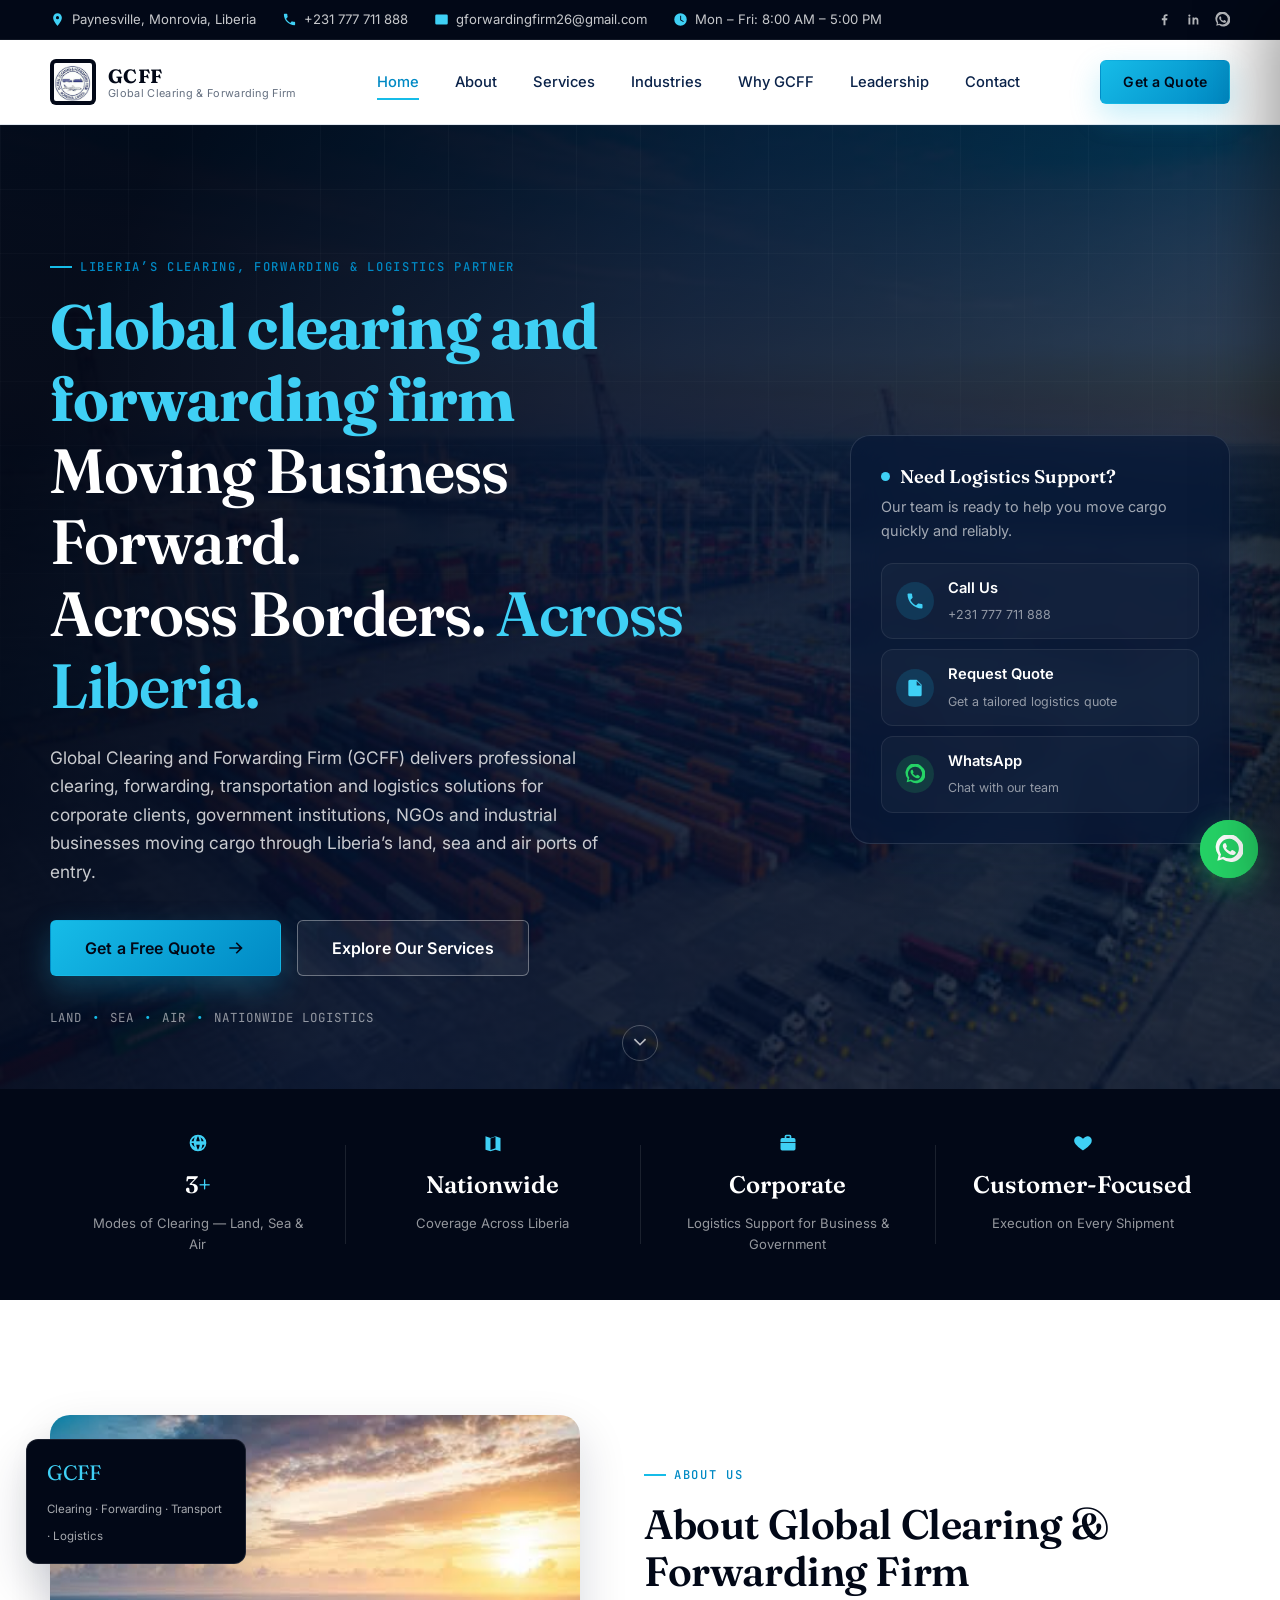
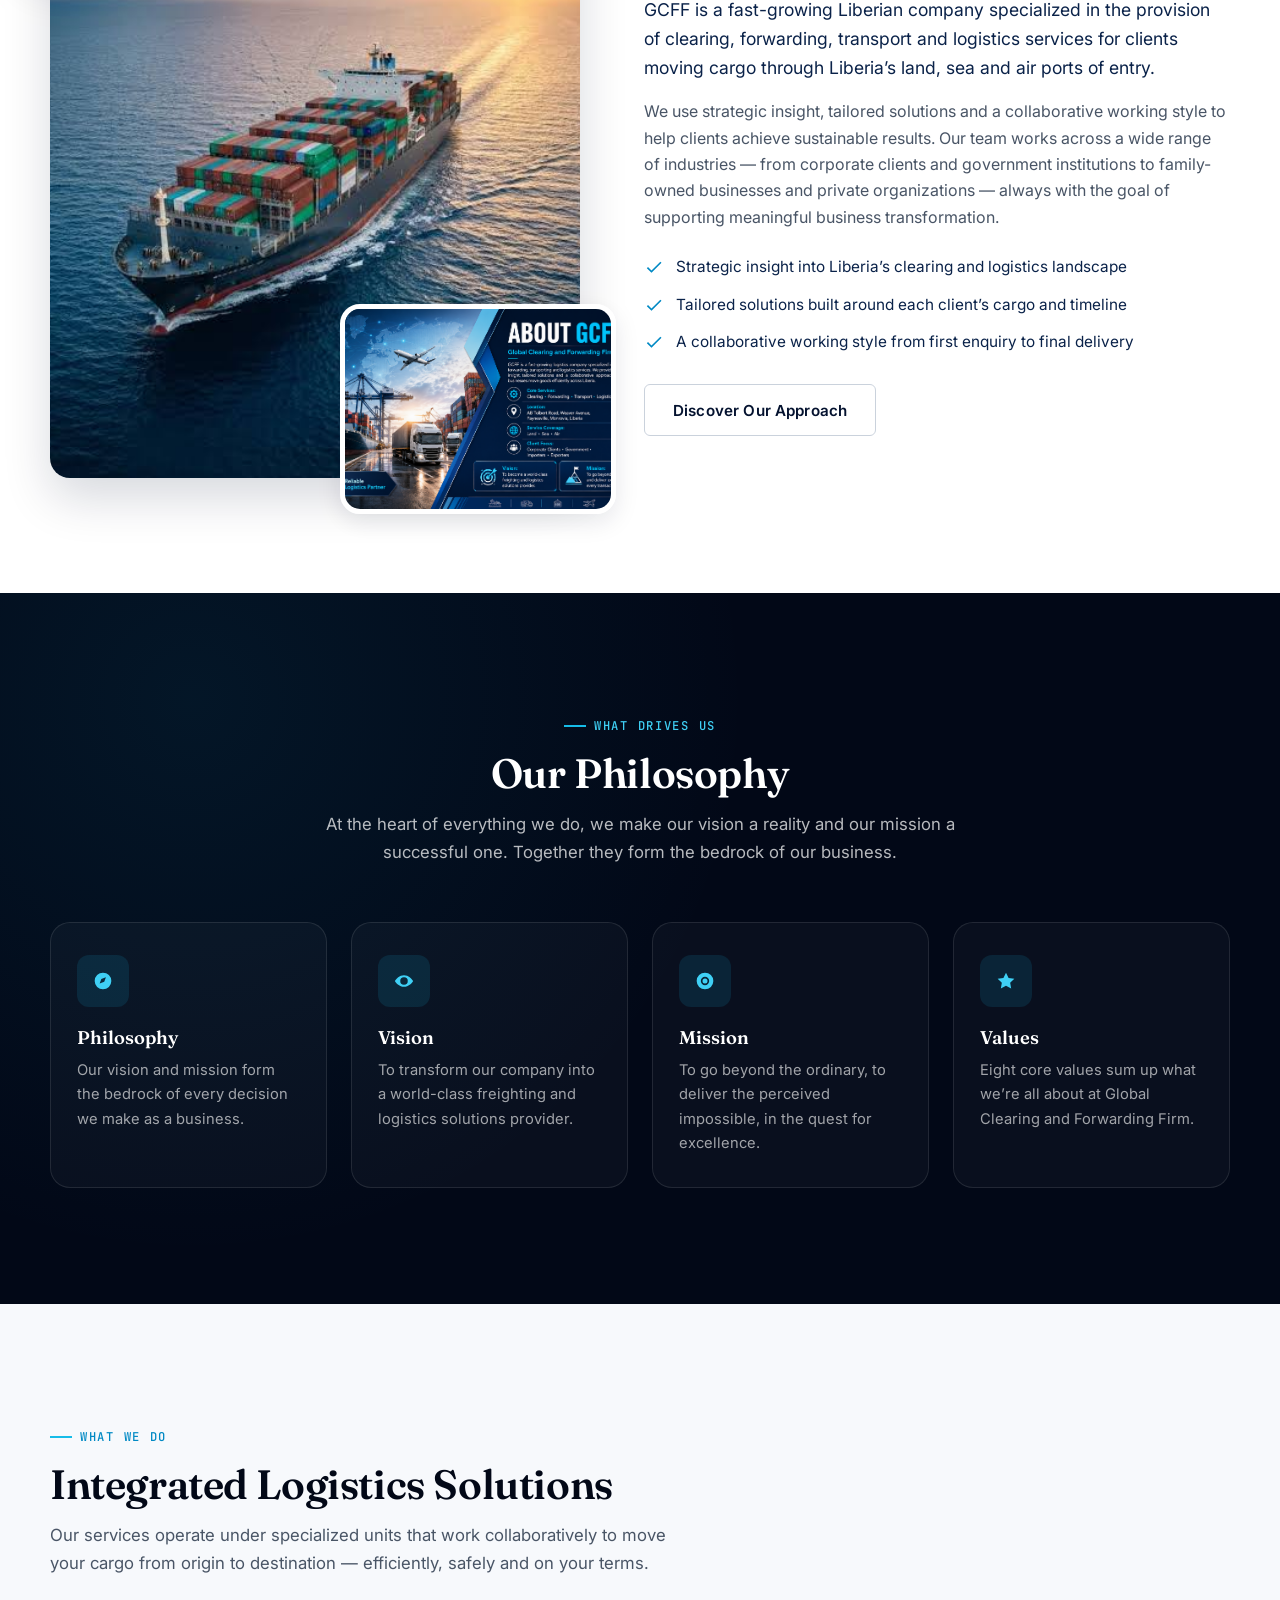
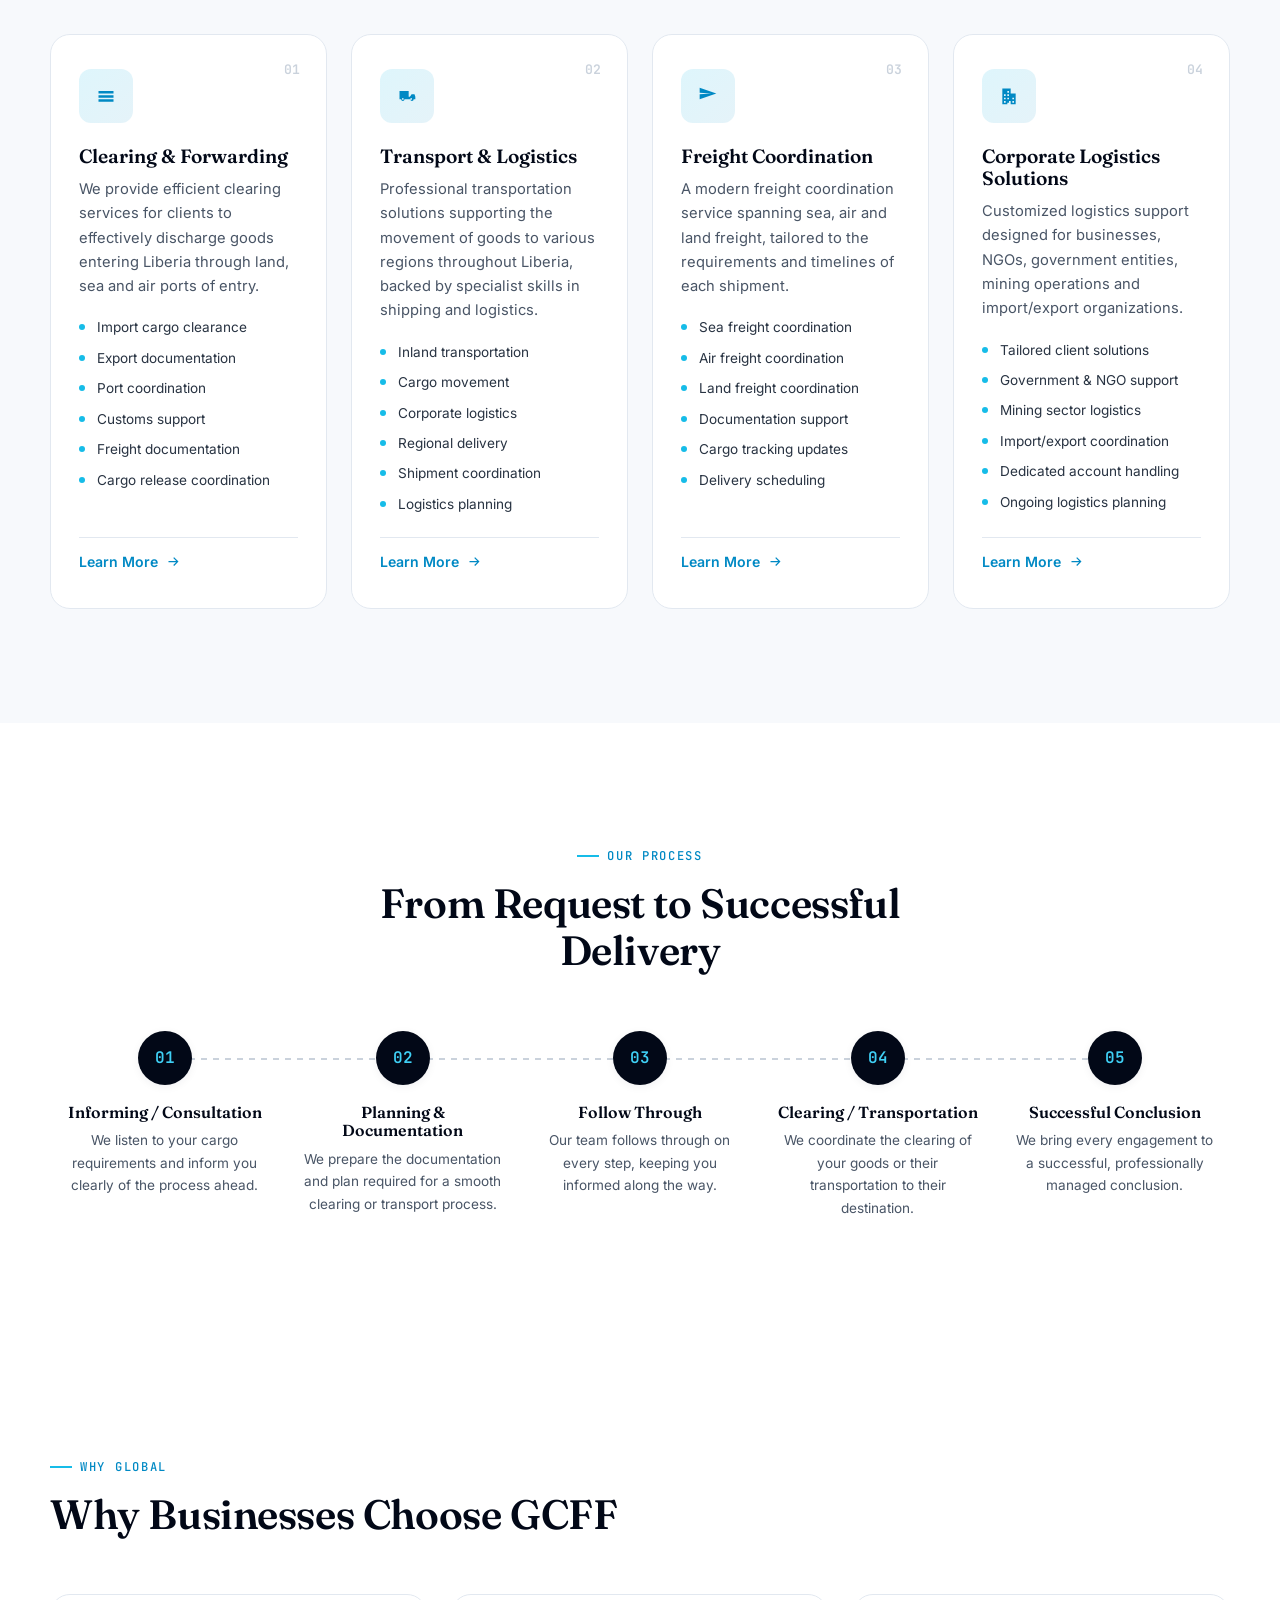
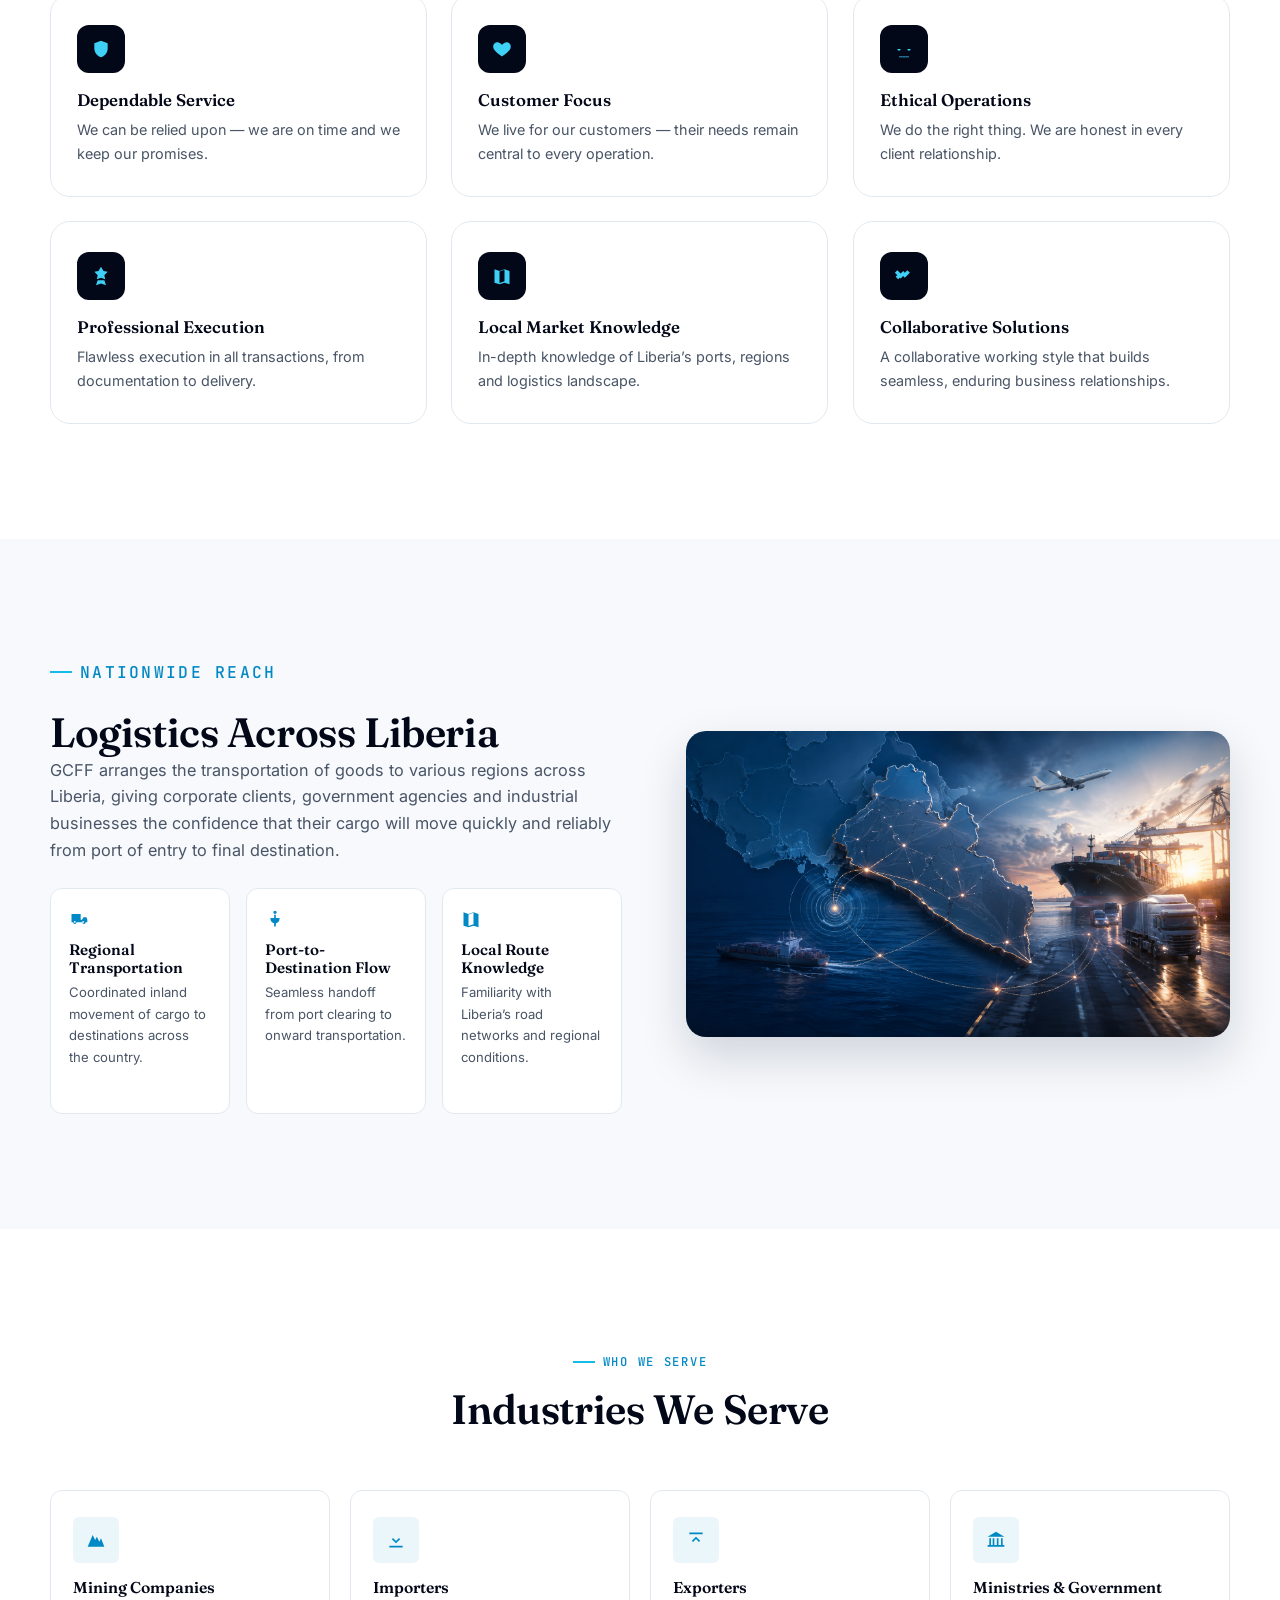
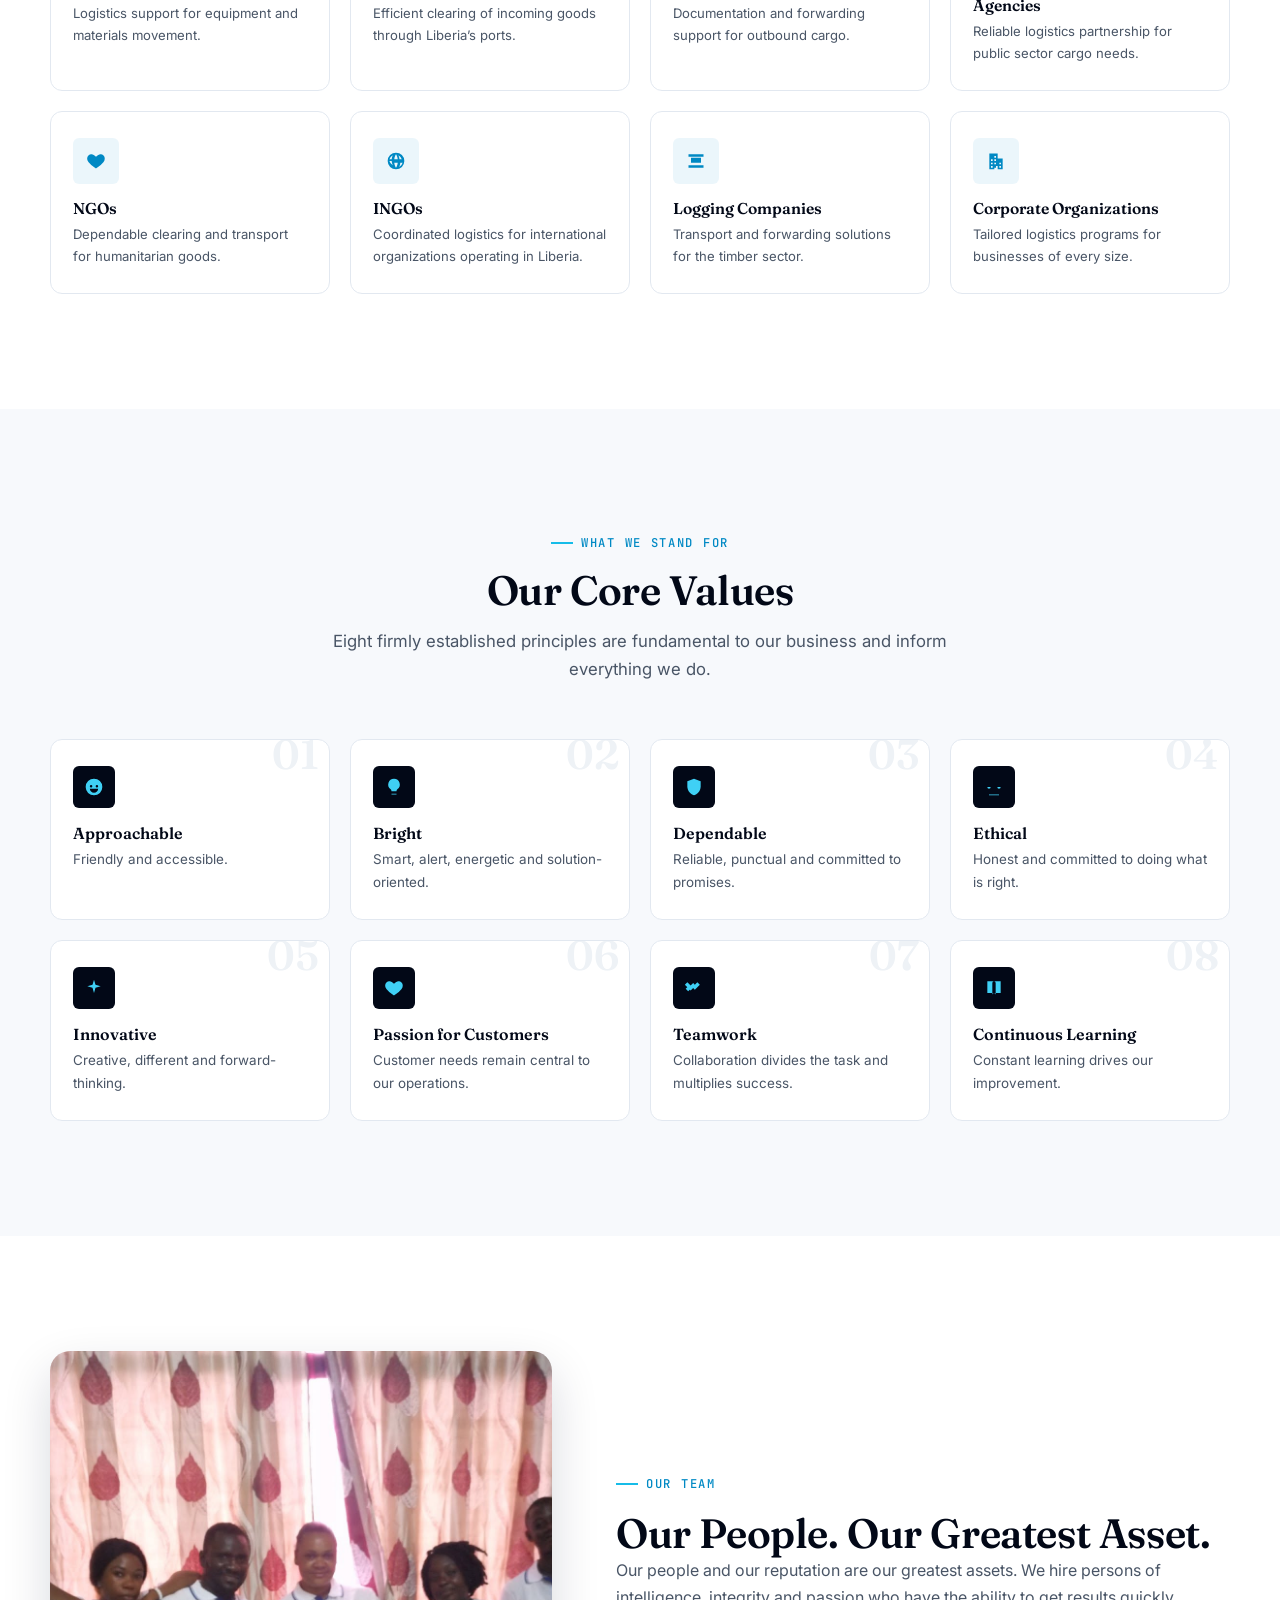
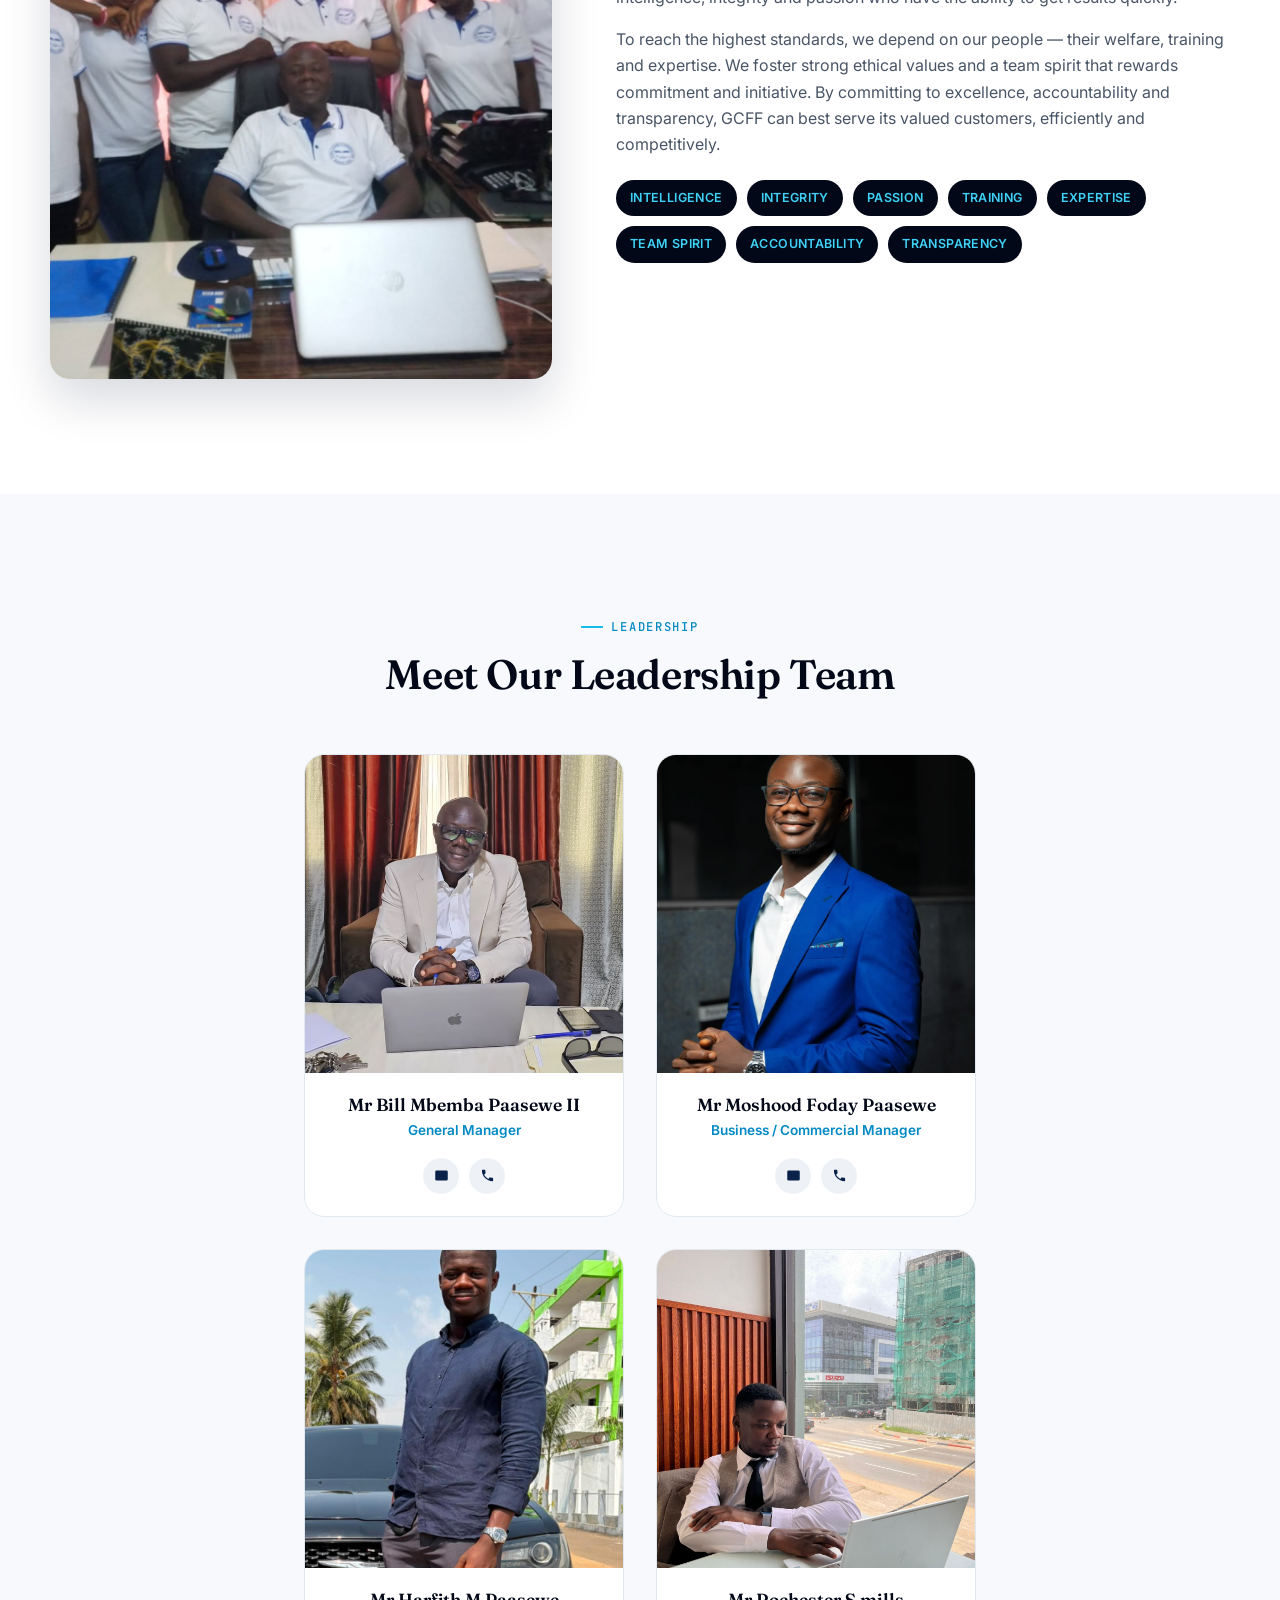
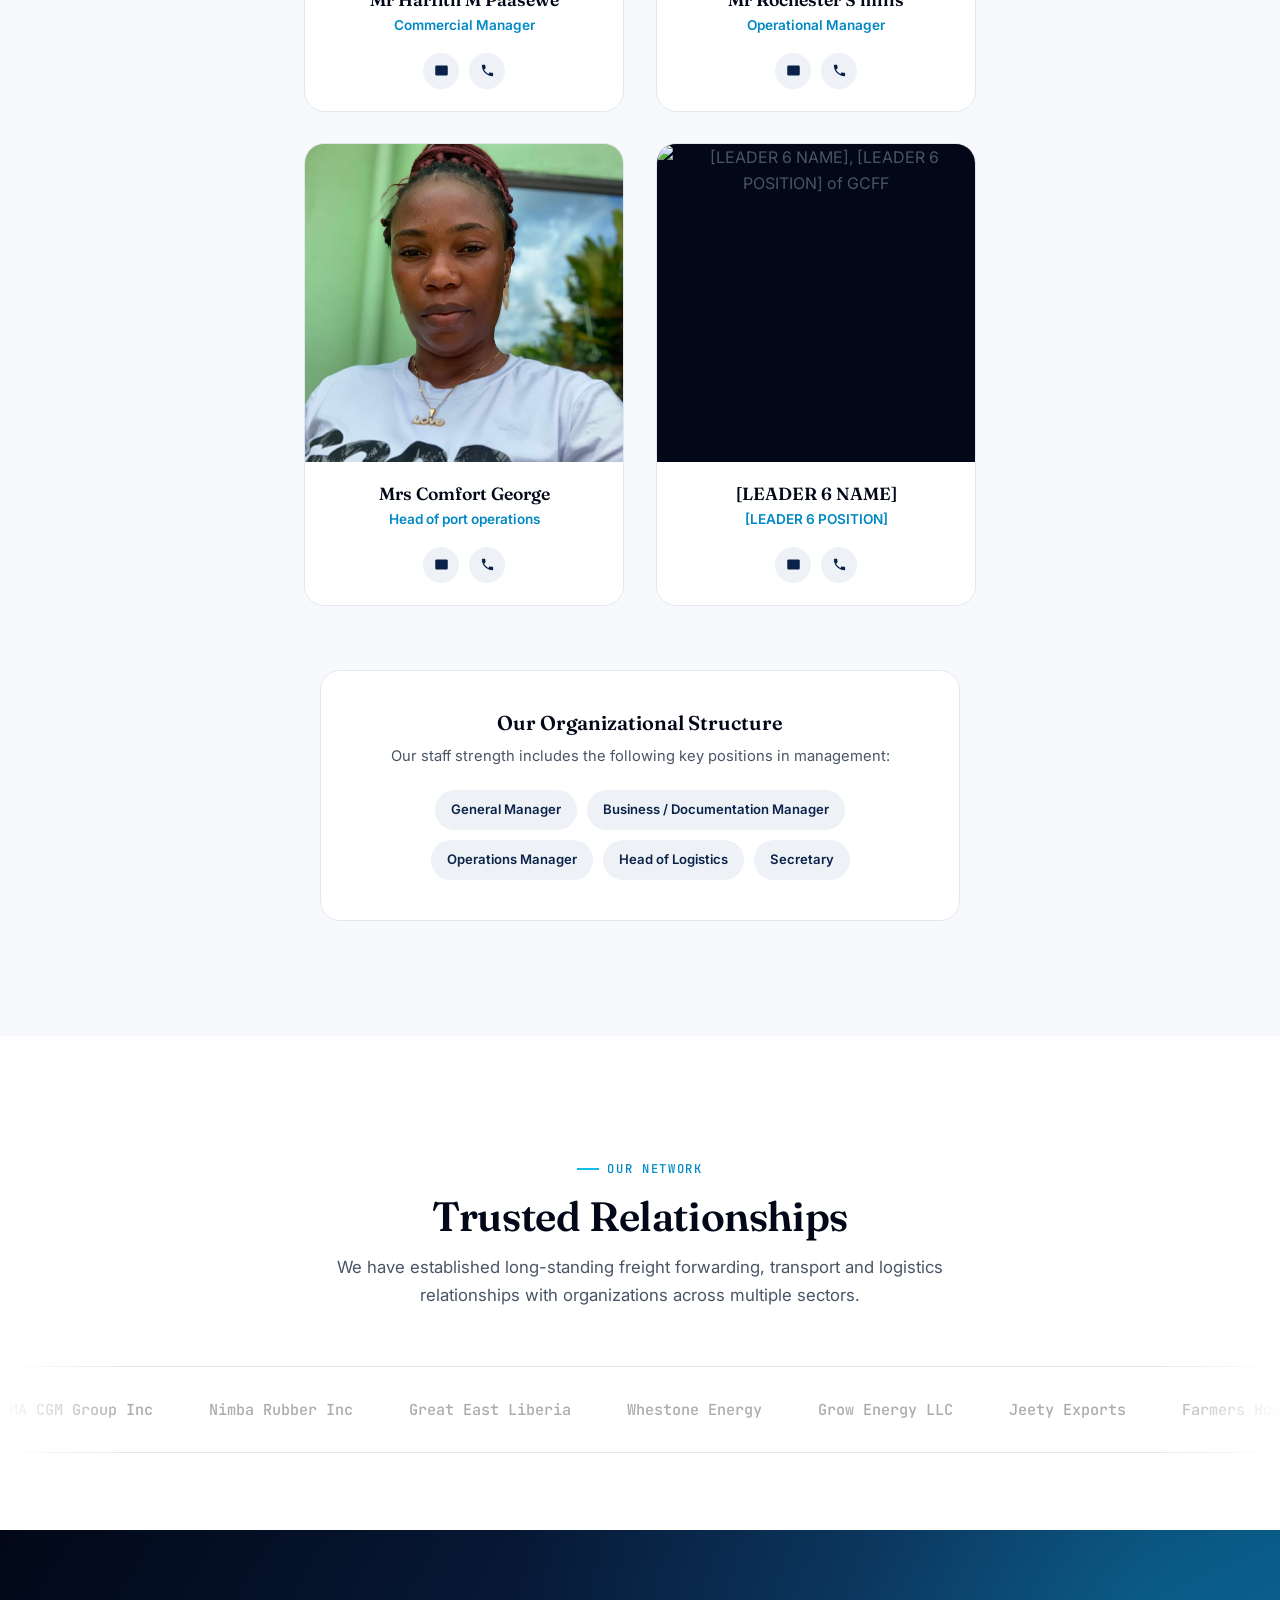
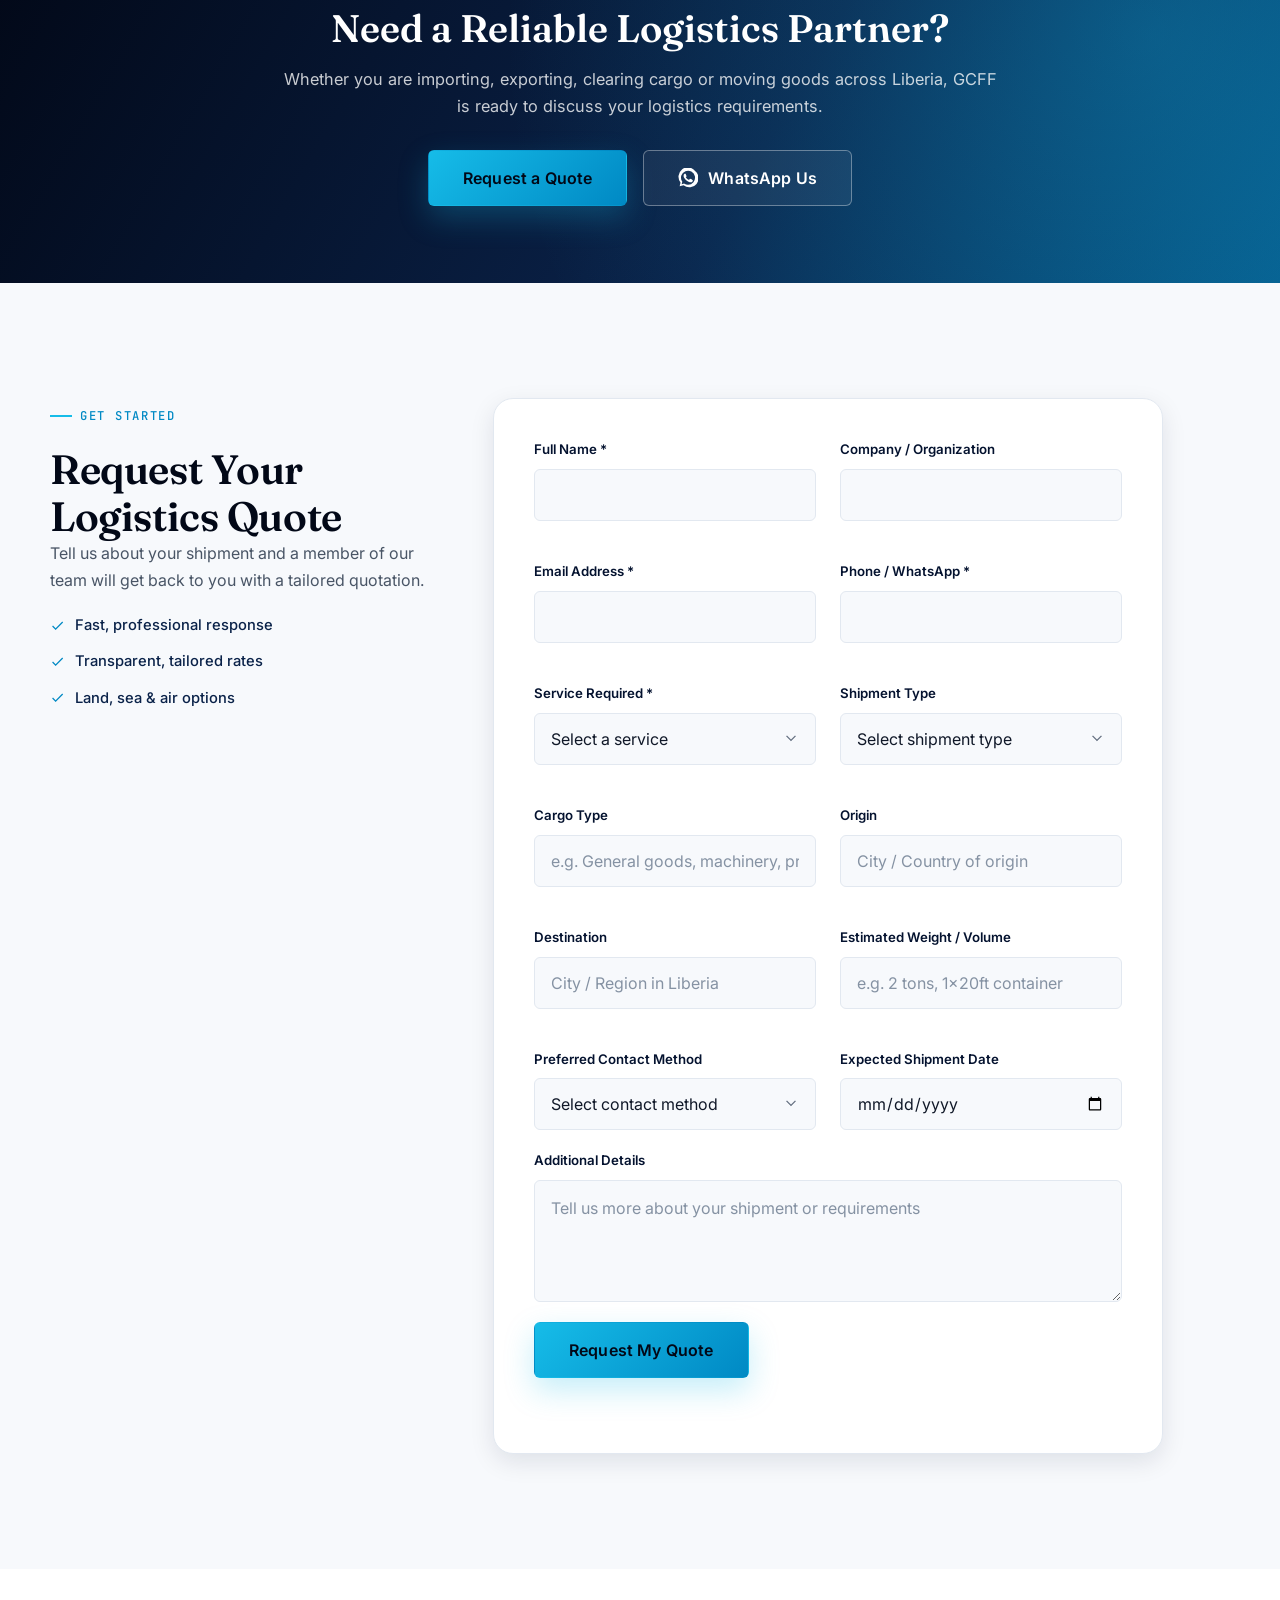
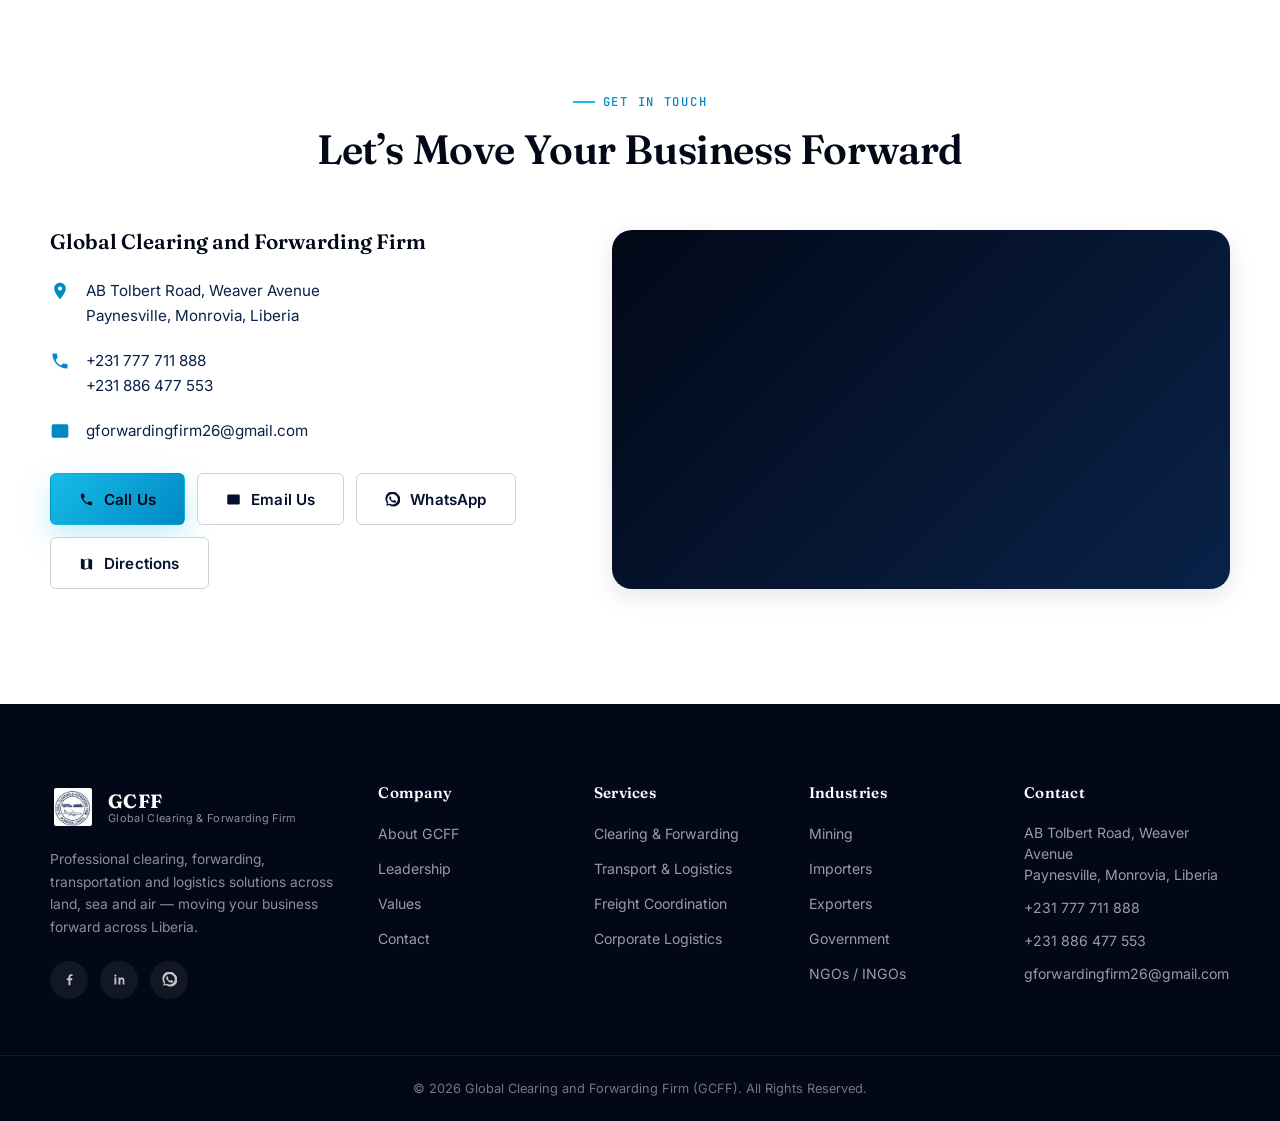
==== index.html @ 9c7b9b71 "Update index.html" ====
<!DOCTYPE html>
<html lang="en">
<head>
  <meta charset="UTF-8">
  <meta name="viewport" content="width=device-width, initial-scale=1.0">
  <title>Global Clearing & Forwarding Firm | Clearing, Transport & Logistics Liberia</title>
  <meta name="description" content="GCFF (Global Clearing and Forwarding Firm) provides professional clearing, forwarding, transportation and logistics solutions across land, sea and air in Paynesville, Monrovia, Liberia. Request a quote today.">
  <meta name="keywords" content="clearing and forwarding Liberia, freight forwarding Monrovia, customs clearing Liberia, logistics company Liberia, transport company Paynesville, GCFF, sea freight Liberia, air freight Liberia, land freight Liberia">
  <meta name="author" content="Global Clearing and Forwarding Firm (GCFF)">
  <meta name="theme-color" content="#0a1128">
  <link rel="canonical" href="https://www.gcffliberia.com/">

  <!-- Open Graph -->
  <meta property="og:type" content="website">
  <meta property="og:site_name" content="Global Clearing and Forwarding Firm">
  <meta property="og:title" content="Global Clearing & Forwarding Firm | Clearing, Transport & Logistics Liberia">
  <meta property="og:description" content="Professional clearing, forwarding, transportation and logistics solutions across land, sea and air. Serving importers, exporters, mining companies, NGOs and government agencies across Liberia.">
  <meta property="og:image" content="Image/background.jpeg">
  <meta property="og:url" content="https://www.gcffliberia.com/">
  <meta property="og:locale" content="en_LR">

  <!-- Twitter -->
  <meta name="twitter:card" content="summary_large_image">
  <meta name="twitter:title" content="Global Clearing & Forwarding Firm | Liberia Logistics Partner">
  <meta name="twitter:description" content="Clearing, forwarding, transport and logistics across land, sea and air in Liberia.">
  <meta name="twitter:image" content="Image/background.jpeg">

  <!-- Favicons -->
  <link rel="icon" type="image/png" sizes="32x32" href="Image/About1.png">
  <link rel="icon" type="image/png" sizes="16x16" href="Image/About1.png">
  <link rel="apple-touch-icon" sizes="180x180" href="Image/About1.png">

  <!-- Fonts -->
  <link rel="preconnect" href="https://fonts.googleapis.com">
  <link rel="preconnect" href="https://fonts.gstatic.com" crossorigin>
  <link href="https://fonts.googleapis.com/css2?family=Fraunces:opsz,wght@9..144,500;9..144,600;9..144,700&family=Inter:wght@400;500;600;700;800&family=JetBrains+Mono:wght@400;500&display=swap" rel="stylesheet">

  <!-- Styles -->
  <link rel="stylesheet" href="style.css">
</head>
<body>

  <a class="skip-link" href="#main-content">Skip to main content</a>

  <!-- =========================================================
       TOP UTILITY BAR
  ========================================================== -->
  <div class="utility-bar" id="utilityBar">
    <div class="container utility-bar__inner">
      <ul class="utility-bar__info">
        <li class="utility-bar__item">
          <svg class="icon icon--sm" aria-hidden="true" focusable="false"><use href="#icon-pin"></use></svg>
          <span>Paynesville, Monrovia, Liberia</span>
        </li>
        <li class="utility-bar__item">
          <svg class="icon icon--sm" aria-hidden="true" focusable="false"><use href="#icon-phone"></use></svg>
          <a href="tel:+231777711888">+231 777 711 888</a>
        </li>
        <li class="utility-bar__item">
          <svg class="icon icon--sm" aria-hidden="true" focusable="false"><use href="#icon-mail"></use></svg>
          <a href="mailto:gforwardingfirm26@gmail.com">gforwardingfirm26@gmail.com</a>
        </li>
        <li class="utility-bar__item utility-bar__item--hours">
          <svg class="icon icon--sm" aria-hidden="true" focusable="false"><use href="#icon-clock"></use></svg>
          <span>Mon&nbsp;&ndash;&nbsp;Fri: 8:00&nbsp;AM&nbsp;&ndash;&nbsp;5:00&nbsp;PM</span>
        </li>
      </ul>
      <ul class="utility-bar__social" aria-label="Social media links">
        <li><a href="https://www.facebook.com/gcaffirm" aria-label="GCFF on Facebook"><svg class="icon icon--sm" aria-hidden="true" focusable="false"><use href="#icon-facebook"></use></svg></a></li>
        <li><a href="#" aria-label="GCFF on LinkedIn"><svg class="icon icon--sm" aria-hidden="true" focusable="false"><use href="#icon-linkedin"></use></svg></a></li>
        <li><a href="https://wa.me/231886550324" aria-label="Chat with GCFF on WhatsApp"><svg class="icon icon--sm" aria-hidden="true" focusable="false"><use href="#icon-whatsapp"></use></svg></a></li>
      </ul>
    </div>
  </div>

  <!-- =========================================================
       HEADER / MAIN NAVIGATION
  ========================================================== -->
  <header class="site-header" id="siteHeader">
    <div class="container site-header__inner">
      <a href="#home" class="brand" aria-label="Global Clearing and Forwarding Firm — Home">
        <img src="Image/Logo.jpeg" alt="Global Clearing and Forwarding Firm Logo" class="brand__logo" width="52" height="52">
        <span class="brand__text">
          <span class="brand__name">GCFF</span>
          <span class="brand__tagline">Global Clearing &amp; Forwarding Firm</span>
        </span>
      </a>

      <nav class="main-nav" id="mainNav" aria-label="Primary navigation">
        <ul class="main-nav__list">
          <li><a href="#home" class="main-nav__link is-active">Home</a></li>
          <li><a href="#about" class="main-nav__link">About</a></li>
          <li><a href="#services" class="main-nav__link">Services</a></li>
          <li><a href="#industries" class="main-nav__link">Industries</a></li>
          <li><a href="#why-gcff" class="main-nav__link">Why GCFF</a></li>
          <li><a href="#leadership" class="main-nav__link">Leadership</a></li>
          <li><a href="#contact" class="main-nav__link">Contact</a></li>
        </ul>
      </nav>

      <div class="site-header__actions">
        <a href="#quote" class="btn btn-primary btn-nav-quote">Get a Quote</a>
        <button type="button" class="menu-toggle" id="menuToggle" aria-label="Open menu" aria-expanded="false" aria-controls="mobileNav">
          <span class="menu-toggle__line"></span>
          <span class="menu-toggle__line"></span>
          <span class="menu-toggle__line"></span>
        </button>
      </div>
    </div>
  </header>

  <!-- Mobile navigation overlay + panel -->
  <div class="mobile-nav-overlay" id="mobileNavOverlay" hidden></div>
  <nav class="mobile-nav" id="mobileNav" aria-label="Mobile navigation" hidden>
    <div class="mobile-nav__header">
      <span class="brand__name">GCFF</span>
      <button type="button" class="mobile-nav__close" id="mobileNavClose" aria-label="Close menu">
        <svg class="icon" aria-hidden="true" focusable="false"><use href="#icon-close"></use></svg>
      </button>
    </div>
    <ul class="mobile-nav__list">
      <li><a href="#home" class="mobile-nav__link">Home</a></li>
      <li><a href="#about" class="mobile-nav__link">About</a></li>
      <li><a href="#services" class="mobile-nav__link">Services</a></li>
      <li><a href="#industries" class="mobile-nav__link">Industries</a></li>
      <li><a href="#why-gcff" class="mobile-nav__link">Why GCFF</a></li>
      <li><a href="#leadership" class="mobile-nav__link">Leadership</a></li>
      <li><a href="#contact" class="mobile-nav__link">Contact</a></li>
    </ul>
    <div class="mobile-nav__footer">
      <a href="#quote" class="btn btn-primary btn-block">Get a Quote</a>
      <a href="tel:+231777711888" class="btn btn-outline btn-block">Call Us Now</a>
    </div>
  </nav>

  <main id="main-content">

    <!-- =========================================================
         HERO SECTION
    ========================================================== -->
    <section class="hero" id="home">
      <div class="hero__media">
        <img src="Image/background.jpeg" alt="Cargo containers, ships and trucks representing GCFF's land, sea and air logistics operations" class="hero__image">
        <div class="hero__overlay" aria-hidden="true"></div>
        <div class="hero__grid" aria-hidden="true"></div>
      </div>

      <div class="container hero__container">
        <div class="hero__content reveal">
          <p class="eyebrow">Liberia&rsquo;s Clearing, Forwarding &amp; Logistics Partner</p>
          <h1 class="hero__headline">  <strong style="color: var(--cyan-400)">Global clearing and forwarding firm </strong>      Moving Business Forward.<br>Across Borders. <span class="hero__headline-accent">Across Liberia.</span></h1>
          <p class="hero__copy">
            Global Clearing and Forwarding Firm (GCFF) delivers professional clearing, forwarding,
            transportation and logistics solutions for corporate clients, government institutions,
            NGOs and industrial businesses moving cargo through Liberia&rsquo;s land, sea and air ports of entry.
          </p>
          <div class="hero__cta-group">
            <a href="#quote" class="btn btn-primary btn-lg">
              Get a Free Quote
              <svg class="icon" aria-hidden="true" focusable="false"><use href="#icon-arrow-right"></use></svg>
            </a>
            <a href="#services" class="btn btn-outline btn-lg btn-outline--light">Explore Our Services</a>
          </div>
          <p class="hero__trustline">
            <span>Land</span>
            <span class="hero__trustline-dot" aria-hidden="true">&bull;</span>
            <span>Sea</span>
            <span class="hero__trustline-dot" aria-hidden="true">&bull;</span>
            <span>Air</span>
            <span class="hero__trustline-dot" aria-hidden="true">&bull;</span>
            <span>Nationwide Logistics</span>
          </p>
        </div>

        <!-- Hero quick contact / quote card -->
        <aside class="hero-card reveal" aria-label="Quick contact options">
          <div class="hero-card__header">
            <span class="hero-card__pulse" aria-hidden="true"></span>
            <h2 class="hero-card__title">Need Logistics Support?</h2>
          </div>
          <p class="hero-card__subtitle">Our team is ready to help you move cargo quickly and reliably.</p>
          <ul class="hero-card__options">
            <li>
              <a href="tel:+231777711888" class="hero-card__option">
                <span class="hero-card__icon"><svg class="icon" aria-hidden="true" focusable="false"><use href="#icon-phone"></use></svg></span>
                <span>
                  <strong>Call Us</strong>
                  <small>+231 777 711 888</small>
                </span>
              </a>
            </li>
            <li>
              <a href="#quote" class="hero-card__option">
                <span class="hero-card__icon"><svg class="icon" aria-hidden="true" focusable="false"><use href="#icon-file"></use></svg></span>
                <span>
                  <strong>Request Quote</strong>
                  <small>Get a tailored logistics quote</small>
                </span>
              </a>
            </li>
            <li>
              <a href="https://wa.me/231886550324" class="hero-card__option" target="_blank" rel="noopener">
                <span class="hero-card__icon hero-card__icon--whatsapp"><svg class="icon" aria-hidden="true" focusable="false"><use href="#icon-whatsapp"></use></svg></span>
                <span>
                  <strong>WhatsApp</strong>
                  <small>Chat with our team</small>
                </span>
              </a>
            </li>
          </ul>
        </aside>
      </div>

      <a href="#stats" class="hero__scroll-cue" aria-label="Scroll to learn more">
        <svg class="icon" aria-hidden="true" focusable="false"><use href="#icon-chevron-down"></use></svg>
      </a>
    </section>

    <!-- =========================================================
         TRUST / STATISTICS STRIP
    ========================================================== -->
    <section class="stats-strip" id="stats" aria-label="GCFF capabilities overview">
      <div class="container stats-strip__grid">
        <div class="stat-item reveal">
          <span class="stat-item__icon"><svg class="icon" aria-hidden="true" focusable="false"><use href="#icon-globe"></use></svg></span>
          <span class="stat-item__value" data-counter data-target="3">0<span class="stat-item__suffix">&#43;</span></span>
          <span class="stat-item__label">Modes of Clearing &mdash; Land, Sea &amp; Air</span>
        </div>
        <div class="stat-item reveal">
          <span class="stat-item__icon"><svg class="icon" aria-hidden="true" focusable="false"><use href="#icon-map"></use></svg></span>
          <span class="stat-item__value">Nationwide</span>
          <span class="stat-item__label">Coverage Across Liberia</span>
        </div>
        <div class="stat-item reveal">
          <span class="stat-item__icon"><svg class="icon" aria-hidden="true" focusable="false"><use href="#icon-briefcase"></use></svg></span>
          <span class="stat-item__value">Corporate</span>
          <span class="stat-item__label">Logistics Support for Business &amp; Government</span>
        </div>
        <div class="stat-item reveal">
          <span class="stat-item__icon"><svg class="icon" aria-hidden="true" focusable="false"><use href="#icon-heart"></use></svg></span>
          <span class="stat-item__value">Customer-Focused</span>
          <span class="stat-item__label">Execution on Every Shipment</span>
        </div>
      </div>
    </section>

    <!-- =========================================================
         ABOUT GCFF
    ========================================================== -->
    <section class="section about" id="about">
      <div class="container about__grid">
        <div class="about__media reveal">
          <div class="about__media-frame">
            <img src="Image/images.jpeg" alt="GCFF logistics team coordinating cargo operations at a port" class="about__image">
          </div>
          <div class="about__media-frame about__media-frame--secondary">
            <img src="Image/About1.png" alt="Stacked cargo containers at a Liberian port ready for clearing" class="about__image">
          </div>
          <div class="about__badge">
            <span class="about__badge-value">GCFF</span>
            <span class="about__badge-label">Clearing &middot; Forwarding &middot; Transport &middot; Logistics</span>
          </div>
        </div>

        <div class="about__content reveal">
          <p class="eyebrow">About Us</p>
          <h2 class="section-heading">About Global Clearing &amp; Forwarding Firm</h2>
          <p class="about__lead">
            GCFF is a fast-growing Liberian company specialized in the provision of clearing,
            forwarding, transport and logistics services for clients moving cargo through
            Liberia&rsquo;s land, sea and air ports of entry.
          </p>
          <p>
            We use strategic insight, tailored solutions and a collaborative working style to help
            clients achieve sustainable results. Our team works across a wide range of industries
            &mdash; from corporate clients and government institutions to family-owned businesses and
            private organizations &mdash; always with the goal of supporting meaningful business
            transformation.
          </p>

          <ul class="about__pillars">
            <li>
              <svg class="icon" aria-hidden="true" focusable="false"><use href="#icon-check"></use></svg>
              Strategic insight into Liberia&rsquo;s clearing and logistics landscape
            </li>
            <li>
              <svg class="icon" aria-hidden="true" focusable="false"><use href="#icon-check"></use></svg>
              Tailored solutions built around each client&rsquo;s cargo and timeline
            </li>
            <li>
              <svg class="icon" aria-hidden="true" focusable="false"><use href="#icon-check"></use></svg>
              A collaborative working style from first enquiry to final delivery
            </li>
          </ul>

          <a href="#services" class="btn btn-outline">Discover Our Approach</a>
        </div>
      </div>
    </section>

    <!-- =========================================================
         PHILOSOPHY SECTION (dark)
    ========================================================== -->
    <section class="section philosophy" id="philosophy">
      <div class="container">
        <div class="section-intro section-intro--center reveal">
          <p class="eyebrow eyebrow--light">What Drives Us</p>
          <h2 class="section-heading section-heading--light">Our Philosophy</h2>
          <p class="section-intro__copy section-intro__copy--light">
            At the heart of everything we do, we make our vision a reality and our mission a
            successful one. Together they form the bedrock of our business.
          </p>
        </div>

        <div class="philosophy__grid">
          <article class="philosophy-card reveal">
            <span class="philosophy-card__icon"><svg class="icon" aria-hidden="true" focusable="false"><use href="#icon-compass"></use></svg></span>
            <h3 class="philosophy-card__title">Philosophy</h3>
            <p class="philosophy-card__copy">Our vision and mission form the bedrock of every decision we make as a business.</p>
          </article>
          <article class="philosophy-card reveal">
            <span class="philosophy-card__icon"><svg class="icon" aria-hidden="true" focusable="false"><use href="#icon-eye"></use></svg></span>
            <h3 class="philosophy-card__title">Vision</h3>
            <p class="philosophy-card__copy">To transform our company into a world-class freighting and logistics solutions provider.</p>
          </article>
          <article class="philosophy-card reveal">
            <span class="philosophy-card__icon"><svg class="icon" aria-hidden="true" focusable="false"><use href="#icon-target"></use></svg></span>
            <h3 class="philosophy-card__title">Mission</h3>
            <p class="philosophy-card__copy">To go beyond the ordinary, to deliver the perceived impossible, in the quest for excellence.</p>
          </article>
          <article class="philosophy-card reveal">
            <span class="philosophy-card__icon"><svg class="icon" aria-hidden="true" focusable="false"><use href="#icon-star"></use></svg></span>
            <h3 class="philosophy-card__title">Values</h3>
            <p class="philosophy-card__copy">Eight core values sum up what we&rsquo;re all about at Global Clearing and Forwarding Firm.</p>
          </article>
        </div>
      </div>
    </section>

    <!-- =========================================================
         SERVICES SECTION
    ========================================================== -->
    <section class="section services" id="services">
      <div class="container">
        <div class="section-intro reveal">
          <p class="eyebrow">What We Do</p>
          <h2 class="section-heading">Integrated Logistics Solutions</h2>
          <p class="section-intro__copy">
            Our services operate under specialized units that work collaboratively to move your
            cargo from origin to destination &mdash; efficiently, safely and on your terms.
          </p>
        </div>

        <div class="services__grid">
          <!-- Service 1 -->
          <article class="service-card reveal">
            <span class="service-card__number">01</span>
            <span class="service-card__icon"><svg class="icon" aria-hidden="true" focusable="false"><use href="#icon-container"></use></svg></span>
            <h3 class="service-card__title">Clearing &amp; Forwarding</h3>
            <p class="service-card__copy">
              We provide efficient clearing services for clients to effectively discharge goods
              entering Liberia through land, sea and air ports of entry.
            </p>
            <ul class="service-card__features">
              <li>Import cargo clearance</li>
              <li>Export documentation</li>
              <li>Port coordination</li>
              <li>Customs support</li>
              <li>Freight documentation</li>
              <li>Cargo release coordination</li>
            </ul>
            <a href="#quote" class="service-card__link" data-service="Clearing & Forwarding">Learn More
              <svg class="icon icon--sm" aria-hidden="true" focusable="false"><use href="#icon-arrow-right"></use></svg>
            </a>
          </article>

          <!-- Service 2 -->
          <article class="service-card reveal">
            <span class="service-card__number">02</span>
            <span class="service-card__icon"><svg class="icon" aria-hidden="true" focusable="false"><use href="#icon-truck"></use></svg></span>
            <h3 class="service-card__title">Transport &amp; Logistics</h3>
            <p class="service-card__copy">
              Professional transportation solutions supporting the movement of goods to various
              regions throughout Liberia, backed by specialist skills in shipping and logistics.
            </p>
            <ul class="service-card__features">
              <li>Inland transportation</li>
              <li>Cargo movement</li>
              <li>Corporate logistics</li>
              <li>Regional delivery</li>
              <li>Shipment coordination</li>
              <li>Logistics planning</li>
            </ul>
            <a href="#quote" class="service-card__link" data-service="Transport & Logistics">Learn More
              <svg class="icon icon--sm" aria-hidden="true" focusable="false"><use href="#icon-arrow-right"></use></svg>
            </a>
          </article>

          <!-- Service 3 -->
          <article class="service-card reveal">
            <span class="service-card__number">03</span>
            <span class="service-card__icon"><svg class="icon" aria-hidden="true" focusable="false"><use href="#icon-plane"></use></svg></span>
            <h3 class="service-card__title">Freight Coordination</h3>
            <p class="service-card__copy">
              A modern freight coordination service spanning sea, air and land freight, tailored to
              the requirements and timelines of each shipment.
            </p>
            <ul class="service-card__features">
              <li>Sea freight coordination</li>
              <li>Air freight coordination</li>
              <li>Land freight coordination</li>
              <li>Documentation support</li>
              <li>Cargo tracking updates</li>
              <li>Delivery scheduling</li>
            </ul>
            <a href="#quote" class="service-card__link" data-service="Freight Coordination">Learn More
              <svg class="icon icon--sm" aria-hidden="true" focusable="false"><use href="#icon-arrow-right"></use></svg>
            </a>
          </article>

          <!-- Service 4 -->
          <article class="service-card reveal">
            <span class="service-card__number">04</span>
            <span class="service-card__icon"><svg class="icon" aria-hidden="true" focusable="false"><use href="#icon-building"></use></svg></span>
            <h3 class="service-card__title">Corporate Logistics Solutions</h3>
            <p class="service-card__copy">
              Customized logistics support designed for businesses, NGOs, government entities,
              mining operations and import/export organizations.
            </p>
            <ul class="service-card__features">
              <li>Tailored client solutions</li>
              <li>Government &amp; NGO support</li>
              <li>Mining sector logistics</li>
              <li>Import/export coordination</li>
              <li>Dedicated account handling</li>
              <li>Ongoing logistics planning</li>
            </ul>
            <a href="#quote" class="service-card__link" data-service="Corporate Logistics">Learn More
              <svg class="icon icon--sm" aria-hidden="true" focusable="false"><use href="#icon-arrow-right"></use></svg>
            </a>
          </article>
        </div>
      </div>
    </section>

    <!-- =========================================================
         SERVICE PROCESS
    ========================================================== -->
    <section class="section process" id="process">
      <div class="container">
        <div class="section-intro section-intro--center reveal">
          <p class="eyebrow">Our Process</p>
          <h2 class="section-heading">From Request to Successful Delivery</h2>
        </div>

        <ol class="process__timeline">
          <li class="process__step reveal">
            <span class="process__connector" aria-hidden="true"></span>
            <span class="process__number">01</span>
            <h3 class="process__title">Informing / Consultation</h3>
            <p class="process__copy">We listen to your cargo requirements and inform you clearly of the process ahead.</p>
          </li>
          <li class="process__step reveal">
            <span class="process__connector" aria-hidden="true"></span>
            <span class="process__number">02</span>
            <h3 class="process__title">Planning &amp; Documentation</h3>
            <p class="process__copy">We prepare the documentation and plan required for a smooth clearing or transport process.</p>
          </li>
          <li class="process__step reveal">
            <span class="process__connector" aria-hidden="true"></span>
            <span class="process__number">03</span>
            <h3 class="process__title">Follow Through</h3>
            <p class="process__copy">Our team follows through on every step, keeping you informed along the way.</p>
          </li>
          <li class="process__step reveal">
            <span class="process__connector" aria-hidden="true"></span>
            <span class="process__number">04</span>
            <h3 class="process__title">Clearing / Transportation</h3>
            <p class="process__copy">We coordinate the clearing of your goods or their transportation to their destination.</p>
          </li>
          <li class="process__step reveal">
            <span class="process__number">05</span>
            <h3 class="process__title">Successful Conclusion</h3>
            <p class="process__copy">We bring every engagement to a successful, professionally managed conclusion.</p>
          </li>
        </ol>
      </div>
    </section>

    <!-- =========================================================
         WHY CHOOSE GCFF
    ========================================================== -->
    <section class="section why-gcff" id="why-gcff">
      <div class="container">
        <div class="section-intro reveal">
          <p class="eyebrow">Why GLOBAL </p>
          <h2 class="section-heading">Why Businesses Choose GCFF</h2>
        </div>

        <div class="why-gcff__grid">
          <article class="why-card reveal">
            <span class="why-card__icon"><svg class="icon" aria-hidden="true" focusable="false"><use href="#icon-shield"></use></svg></span>
            <h3 class="why-card__title">Dependable Service</h3>
            <p class="why-card__copy">We can be relied upon &mdash; we are on time and we keep our promises.</p>
          </article>
          <article class="why-card reveal">
            <span class="why-card__icon"><svg class="icon" aria-hidden="true" focusable="false"><use href="#icon-heart"></use></svg></span>
            <h3 class="why-card__title">Customer Focus</h3>
            <p class="why-card__copy">We live for our customers &mdash; their needs remain central to every operation.</p>
          </article>
          <article class="why-card reveal">
            <span class="why-card__icon"><svg class="icon" aria-hidden="true" focusable="false"><use href="#icon-scale"></use></svg></span>
            <h3 class="why-card__title">Ethical Operations</h3>
            <p class="why-card__copy">We do the right thing. We are honest in every client relationship.</p>
          </article>
          <article class="why-card reveal">
            <span class="why-card__icon"><svg class="icon" aria-hidden="true" focusable="false"><use href="#icon-badge"></use></svg></span>
            <h3 class="why-card__title">Professional Execution</h3>
            <p class="why-card__copy">Flawless execution in all transactions, from documentation to delivery.</p>
          </article>
          <article class="why-card reveal">
            <span class="why-card__icon"><svg class="icon" aria-hidden="true" focusable="false"><use href="#icon-map"></use></svg></span>
            <h3 class="why-card__title">Local Market Knowledge</h3>
            <p class="why-card__copy">In-depth knowledge of Liberia&rsquo;s ports, regions and logistics landscape.</p>
          </article>
          <article class="why-card reveal">
            <span class="why-card__icon"><svg class="icon" aria-hidden="true" focusable="false"><use href="#icon-handshake"></use></svg></span>
            <h3 class="why-card__title">Collaborative Solutions</h3>
            <p class="why-card__copy">A collaborative working style that builds seamless, enduring business relationships.</p>
          </article>
        </div>
      </div>
    </section>

    <!-- =========================================================
         NATIONWIDE LIBERIA COVERAGE
    ========================================================== -->
    <section class="section coverage" id="coverage">
      <div class="container coverage__grid">
        <div class="coverage__content reveal">
          <p class="eyebrow">Nationwide Reach</p>
          <h2 class="section-heading">Logistics Across Liberia</h2>
          <p>
            GCFF arranges the transportation of goods to various regions across Liberia, giving
            corporate clients, government agencies and industrial businesses the confidence that
            their cargo will move quickly and reliably from port of entry to final destination.
          </p>
          <div class="coverage__cards">
            <div class="coverage-card">
              <svg class="icon" aria-hidden="true" focusable="false"><use href="#icon-truck"></use></svg>
              <h3>Regional Transportation</h3>
              <p>Coordinated inland movement of cargo to destinations across the country.</p>
            </div>
            <div class="coverage-card">
              <svg class="icon" aria-hidden="true" focusable="false"><use href="#icon-anchor"></use></svg>
              <h3>Port-to-Destination Flow</h3>
              <p>Seamless handoff from port clearing to onward transportation.</p>
            </div>
            <div class="coverage-card">
              <svg class="icon" aria-hidden="true" focusable="false"><use href="#icon-map"></use></svg>
              <h3>Local Route Knowledge</h3>
              <p>Familiarity with Liberia&rsquo;s road networks and regional conditions.</p>
            </div>
          </div>
        </div>
        <div class="coverage__media reveal">
          <img src="Image/Image1.png" alt="Map illustrating GCFF logistics coverage across regions of Liberia" class="coverage__image">
        </div>
      </div>
    </section>

    <!-- =========================================================
         INDUSTRIES / TARGET CLIENTS
    ========================================================== -->
    <section class="section industries" id="industries">
      <div class="container">
        <div class="section-intro section-intro--center reveal">
          <p class="eyebrow">Who We Serve</p>
          <h2 class="section-heading">Industries We Serve</h2>
        </div>

        <div class="industries__grid">
          <article class="industry-card reveal">
            <span class="industry-card__icon"><svg class="icon" aria-hidden="true" focusable="false"><use href="#icon-mining"></use></svg></span>
            <h3 class="industry-card__title">Mining Companies</h3>
            <p class="industry-card__copy">Logistics support for equipment and materials movement.</p>
          </article>
          <article class="industry-card reveal">
            <span class="industry-card__icon"><svg class="icon" aria-hidden="true" focusable="false"><use href="#icon-import"></use></svg></span>
            <h3 class="industry-card__title">Importers</h3>
            <p class="industry-card__copy">Efficient clearing of incoming goods through Liberia&rsquo;s ports.</p>
          </article>
          <article class="industry-card reveal">
            <span class="industry-card__icon"><svg class="icon" aria-hidden="true" focusable="false"><use href="#icon-export"></use></svg></span>
            <h3 class="industry-card__title">Exporters</h3>
            <p class="industry-card__copy">Documentation and forwarding support for outbound cargo.</p>
          </article>
          <article class="industry-card reveal">
            <span class="industry-card__icon"><svg class="icon" aria-hidden="true" focusable="false"><use href="#icon-government"></use></svg></span>
            <h3 class="industry-card__title">Ministries &amp; Government Agencies</h3>
            <p class="industry-card__copy">Reliable logistics partnership for public sector cargo needs.</p>
          </article>
          <article class="industry-card reveal">
            <span class="industry-card__icon"><svg class="icon" aria-hidden="true" focusable="false"><use href="#icon-ngo"></use></svg></span>
            <h3 class="industry-card__title">NGOs</h3>
            <p class="industry-card__copy">Dependable clearing and transport for humanitarian goods.</p>
          </article>
          <article class="industry-card reveal">
            <span class="industry-card__icon"><svg class="icon" aria-hidden="true" focusable="false"><use href="#icon-globe"></use></svg></span>
            <h3 class="industry-card__title">INGOs</h3>
            <p class="industry-card__copy">Coordinated logistics for international organizations operating in Liberia.</p>
          </article>
          <article class="industry-card reveal">
            <span class="industry-card__icon"><svg class="icon" aria-hidden="true" focusable="false"><use href="#icon-log"></use></svg></span>
            <h3 class="industry-card__title">Logging Companies</h3>
            <p class="industry-card__copy">Transport and forwarding solutions for the timber sector.</p>
          </article>
          <article class="industry-card reveal">
            <span class="industry-card__icon"><svg class="icon" aria-hidden="true" focusable="false"><use href="#icon-building"></use></svg></span>
            <h3 class="industry-card__title">Corporate Organizations</h3>
            <p class="industry-card__copy">Tailored logistics programs for businesses of every size.</p>
          </article>
        </div>
      </div>
    </section>

    <!-- =========================================================
         CORE VALUES
    ========================================================== -->
    <section class="section values" id="values">
      <div class="container">
        <div class="section-intro section-intro--center reveal">
          <p class="eyebrow">What We Stand For</p>
          <h2 class="section-heading">Our Core Values</h2>
          <p class="section-intro__copy">
            Eight firmly established principles are fundamental to our business and inform
            everything we do.
          </p>
        </div>

        <div class="values__grid">
          <article class="value-card reveal">
            <span class="value-card__number">01</span>
            <span class="value-card__icon"><svg class="icon" aria-hidden="true" focusable="false"><use href="#icon-smile"></use></svg></span>
            <h3 class="value-card__title">Approachable</h3>
            <p class="value-card__copy">Friendly and accessible.</p>
          </article>
          <article class="value-card reveal">
            <span class="value-card__number">02</span>
            <span class="value-card__icon"><svg class="icon" aria-hidden="true" focusable="false"><use href="#icon-bulb"></use></svg></span>
            <h3 class="value-card__title">Bright</h3>
            <p class="value-card__copy">Smart, alert, energetic and solution-oriented.</p>
          </article>
          <article class="value-card reveal">
            <span class="value-card__number">03</span>
            <span class="value-card__icon"><svg class="icon" aria-hidden="true" focusable="false"><use href="#icon-shield"></use></svg></span>
            <h3 class="value-card__title">Dependable</h3>
            <p class="value-card__copy">Reliable, punctual and committed to promises.</p>
          </article>
          <article class="value-card reveal">
            <span class="value-card__number">04</span>
            <span class="value-card__icon"><svg class="icon" aria-hidden="true" focusable="false"><use href="#icon-scale"></use></svg></span>
            <h3 class="value-card__title">Ethical</h3>
            <p class="value-card__copy">Honest and committed to doing what is right.</p>
          </article>
          <article class="value-card reveal">
            <span class="value-card__number">05</span>
            <span class="value-card__icon"><svg class="icon" aria-hidden="true" focusable="false"><use href="#icon-spark"></use></svg></span>
            <h3 class="value-card__title">Innovative</h3>
            <p class="value-card__copy">Creative, different and forward-thinking.</p>
          </article>
          <article class="value-card reveal">
            <span class="value-card__number">06</span>
            <span class="value-card__icon"><svg class="icon" aria-hidden="true" focusable="false"><use href="#icon-heart"></use></svg></span>
            <h3 class="value-card__title">Passion for Customers</h3>
            <p class="value-card__copy">Customer needs remain central to our operations.</p>
          </article>
          <article class="value-card reveal">
            <span class="value-card__number">07</span>
            <span class="value-card__icon"><svg class="icon" aria-hidden="true" focusable="false"><use href="#icon-handshake"></use></svg></span>
            <h3 class="value-card__title">Teamwork</h3>
            <p class="value-card__copy">Collaboration divides the task and multiplies success.</p>
          </article>
          <article class="value-card reveal">
            <span class="value-card__number">08</span>
            <span class="value-card__icon"><svg class="icon" aria-hidden="true" focusable="false"><use href="#icon-book"></use></svg></span>
            <h3 class="value-card__title">Continuous Learning</h3>
            <p class="value-card__copy">Constant learning drives our improvement.</p>
          </article>
        </div>
      </div>
    </section>

    <!-- =========================================================
         HUMAN CAPITAL
    ========================================================== -->
    <section class="section human-capital" id="human-capital">
      <div class="container human-capital__grid">
        <div class="human-capital__media reveal">
          <img src="Image/team3.jpeg" alt="GCFF logistics and transport personnel coordinating fleet operations" class="human-capital__image">
        </div>
        <div class="human-capital__content reveal">
          <p class="eyebrow">Our Team</p>
          <h2 class="section-heading">Our People. Our Greatest Asset.</h2>
          <p>
            Our people and our reputation are our greatest assets. We hire persons of
            intelligence, integrity and passion who have the ability to get results quickly.
          </p>
          <p>
            To reach the highest standards, we depend on our people &mdash; their welfare, training
            and expertise. We foster strong ethical values and a team spirit that rewards
            commitment and initiative. By committing to excellence, accountability and
            transparency, GCFF can best serve its valued customers, efficiently and competitively.
          </p>
          <ul class="human-capital__tags">
            <li>Intelligence</li>
            <li>Integrity</li>
            <li>Passion</li>
            <li>Training</li>
            <li>Expertise</li>
            <li>Team Spirit</li>
            <li>Accountability</li>
            <li>Transparency</li>
          </ul>
        </div>
      </div>
    </section>

    <!-- =========================================================
         LEADERSHIP SECTION
    ========================================================== -->
    <section class="section leadership" id="leadership">
      <div class="container">
        <div class="section-intro section-intro--center reveal">
          <p class="eyebrow">Leadership</p>
          <h2 class="section-heading">Meet Our Leadership Team</h2>
        </div>

        <div class="leadership__grid">
          <article class="leader-card reveal">
            <div class="leader-card__media">
              <img src="Image/Bill Mbemba Paasewe II.jpeg" alt="Bill Mbemba Paasewe II, General Manager of GCFF" class="leader-card__image">
            </div>
            <h3 class="leader-card__name"> Mr Bill Mbemba Paasewe II</h3>
            <p class="leader-card__role">General Manager</p>
            <ul class="leader-card__social" aria-label="Contact links for Bill Mbemba Paasewe II">
              <li><a href="mailto:gforwardingfirm26@gmail.com" aria-label="Email Bill Mbemba Paasewe II"><svg class="icon icon--sm" aria-hidden="true" focusable="false"><use href="#icon-mail"></use></svg></a></li>
              <li><a href="tel:+231886550324" aria-label="Call Bill Mbemba Paasewe II"><svg class="icon icon--sm" aria-hidden="true" focusable="false"><use href="#icon-phone"></use></svg></a></li>
            </ul>
          </article>

          <article class="leader-card reveal">
            <div class="leader-card__media">
              <img src="Image/Moshood Foday Paasewe.jpeg" alt="Moshood Foday Paasewe, Business and Commercial Manager of GCFF" class="leader-card__image">
            </div>
            <h3 class="leader-card__name"> Mr Moshood Foday Paasewe</h3>
            <p class="leader-card__role">Business / Commercial Manager</p>
            <ul class="leader-card__social" aria-label="Contact links for Moshood Foday Paasewe">
              <li><a href="mailto:gforwardingfirm26doc@gmail.com" aria-label="Email Moshood Foday Paasewe"><svg class="icon icon--sm" aria-hidden="true" focusable="false"><use href="#icon-mail"></use></svg></a></li>
              <li><a href="tel:+231881309321" aria-label="Call Moshood Foday Paasewe"><svg class="icon icon--sm" aria-hidden="true" focusable="false"><use href="#icon-phone"></use></svg></a></li>
            </ul>
          </article>

          <article class="leader-card reveal">
            <div class="leader-card__media">
              <img src="Image/Harfith M Paasewe.jpeg" alt="[LEADER 3 NAME], [LEADER 3 POSITION] of GCFF" class="leader-card__image">
            </div>
            <h3 class="leader-card__name"> Mr Harfith M Paasewe</h3>
            <p class="leader-card__role">Commercial Manager</p>
            <ul class="leader-card__social" aria-label="Contact links for [LEADER 3 NAME]">
              <li><a href="mailto:[LEADER 3 EMAIL]" aria-label="Email [LEADER 3 NAME]"><svg class="icon icon--sm" aria-hidden="true" focusable="false"><use href="#icon-mail"></use></svg></a></li>
              <li><a href="tel:[LEADER 3 PHONE]" aria-label="Call [LEADER 3 NAME]"><svg class="icon icon--sm" aria-hidden="true" focusable="false"><use href="#icon-phone"></use></svg></a></li>
            </ul>
          </article>

          <article class="leader-card reveal">
            <div class="leader-card__media">
              <img src="Image/Rochester S Mills.jpeg" alt="[LEADER 4 NAME], [LEADER 4 POSITION] of GCFF" class="leader-card__image">
            </div>
            <h3 class="leader-card__name"> Mr Rochester S mills</h3>
            <p class="leader-card__role">Operational Manager</p>
            <ul class="leader-card__social" aria-label="Contact links for [LEADER 4 NAME]">
              <li><a href="mailto:[LEADER 4 EMAIL]" aria-label="Email [LEADER 4 NAME]"><svg class="icon icon--sm" aria-hidden="true" focusable="false"><use href="#icon-mail"></use></svg></a></li>
              <li><a href="tel:[LEADER 4 PHONE]" aria-label="Call [LEADER 4 NAME]"><svg class="icon icon--sm" aria-hidden="true" focusable="false"><use href="#icon-phone"></use></svg></a></li>
            </ul>
          </article>

          <article class="leader-card reveal">
            <div class="leader-card__media">
              <img src="Image/Comfort George .jpeg" alt="[LEADER 5 NAME], [LEADER 5 POSITION] of GCFF" class="leader-card__image">
            </div>
            <h3 class="leader-card__name"> Mrs Comfort George</h3>
            <p class="leader-card__role">Head of port operations</p>
            <ul class="leader-card__social" aria-label="Contact links for [LEADER 5 NAME]">
              <li><a href="mailto:[LEADER 5 EMAIL]" aria-label="Email [LEADER 5 NAME]"><svg class="icon icon--sm" aria-hidden="true" focusable="false"><use href="#icon-mail"></use></svg></a></li>
              <li><a href="tel:[LEADER 5 PHONE]" aria-label="Call [LEADER 5 NAME]"><svg class="icon icon--sm" aria-hidden="true" focusable="false"><use href="#icon-phone"></use></svg></a></li>
            </ul>
          </article>

          <article class="leader-card reveal">
            <div class="leader-card__media">
              <img src="Image/leader6.jpeg" alt="[LEADER 6 NAME], [LEADER 6 POSITION] of GCFF" class="leader-card__image">
            </div>
            <h3 class="leader-card__name">[LEADER 6 NAME]</h3>
            <p class="leader-card__role">[LEADER 6 POSITION]</p>
            <ul class="leader-card__social" aria-label="Contact links for [LEADER 6 NAME]">
              <li><a href="mailto:[LEADER 6 EMAIL]" aria-label="Email [LEADER 6 NAME]"><svg class="icon icon--sm" aria-hidden="true" focusable="false"><use href="#icon-mail"></use></svg></a></li>
              <li><a href="tel:[LEADER 6 PHONE]" aria-label="Call [LEADER 6 NAME]"><svg class="icon icon--sm" aria-hidden="true" focusable="false"><use href="#icon-phone"></use></svg></a></li>
            </ul>
          </article>
        </div>

        <div class="org-structure reveal">
          <h3 class="org-structure__title">Our Organizational Structure</h3>
          <p class="org-structure__intro">Our staff strength includes the following key positions in management:</p>
          <ol class="org-structure__list">
            <li>General Manager</li>
            <li>Business / Documentation Manager</li>
            <li>Operations Manager</li>
            <li>Head of Logistics</li>
            <li>Secretary</li>
          </ol>
        </div>
      </div>
    </section>

    <!-- =========================================================
         TRUSTED RELATIONSHIPS
    ========================================================== -->
    <section class="section relationships" id="relationships">
      <div class="container">
        <div class="section-intro section-intro--center reveal">
          <p class="eyebrow">Our Network</p>
          <h2 class="section-heading">Trusted Relationships</h2>
          <p class="section-intro__copy">
            We have established long-standing freight forwarding, transport and logistics
            relationships with organizations across multiple sectors.
          </p>
        </div>
      </div>

      <div class="logo-strip" aria-label="Organizations GCFF has worked with">
        <div class="logo-strip__track">
          <span class="logo-strip__item">CMA CGM Group Inc</span>
          <span class="logo-strip__item">Nimba Rubber Inc</span>
          <span class="logo-strip__item">Great East Liberia</span>
          <span class="logo-strip__item">Whestone Energy</span>
          <span class="logo-strip__item">Grow Energy LLC</span>
          <span class="logo-strip__item">Jeety Exports</span>
          <span class="logo-strip__item">Farmers Hope</span>
          <span class="logo-strip__item">Bea Mountain</span>
          <!-- duplicate set for seamless marquee -->
          <span class="logo-strip__item" aria-hidden="true">CMA CGM Group Inc</span>
          <span class="logo-strip__item" aria-hidden="true">Nimba Rubber Inc</span>
          <span class="logo-strip__item" aria-hidden="true">Great East Liberia</span>
          <span class="logo-strip__item" aria-hidden="true">Whestone Energy</span>
          <span class="logo-strip__item" aria-hidden="true">Grow Energy LLC</span>
          <span class="logo-strip__item" aria-hidden="true">Jeety Exports</span>
          <span class="logo-strip__item" aria-hidden="true">Farmers Hope</span>
          <span class="logo-strip__item" aria-hidden="true">Bea Mountain</span>
        </div>
      </div>
    </section>

    <!-- =========================================================
         PREMIUM CTA SECTION
    ========================================================== -->
    <section class="cta-banner">
      <div class="container cta-banner__inner reveal">
        <h2 class="cta-banner__title">Need a Reliable Logistics Partner?</h2>
        <p class="cta-banner__copy">
          Whether you are importing, exporting, clearing cargo or moving goods across Liberia,
          GCFF is ready to discuss your logistics requirements.
        </p>
        <div class="cta-banner__actions">
          <a href="#quote" class="btn btn-primary btn-lg">Request a Quote</a>
          <a href="https://wa.me/231886550324" class="btn btn-outline btn-lg btn-outline--light" target="_blank" rel="noopener">
            <svg class="icon" aria-hidden="true" focusable="false"><use href="#icon-whatsapp"></use></svg>
            WhatsApp Us
          </a>
        </div>
      </div>
    </section>

    <!-- =========================================================
         GET A QUOTE
    ========================================================== -->
    <section class="section quote" id="quote">
      <div class="container quote__grid">
        <div class="quote__intro reveal">
          <p class="eyebrow">Get Started</p>
          <h2 class="section-heading">Request Your Logistics Quote</h2>
          <p>
            Tell us about your shipment and a member of our team will get back to you with a
            tailored quotation.
          </p>
          <ul class="quote__points">
            <li><svg class="icon icon--sm" aria-hidden="true" focusable="false"><use href="#icon-check"></use></svg> Fast, professional response</li>
            <li><svg class="icon icon--sm" aria-hidden="true" focusable="false"><use href="#icon-check"></use></svg> Transparent, tailored rates</li>
            <li><svg class="icon icon--sm" aria-hidden="true" focusable="false"><use href="#icon-check"></use></svg> Land, sea &amp; air options</li>
          </ul>
        </div>

        <form id="quoteForm" class="quote-form reveal" novalidate>
          <!-- Honeypot anti-spam field: real visitors never see or fill this in -->
          <div class="form-group form-group--honeypot" aria-hidden="true">
            <label for="website">Leave this field blank</label>
            <input type="text" id="website" name="website" tabindex="-1" autocomplete="off">
          </div>

          <div class="quote-form__grid">
            <div class="form-group">
              <label for="fullName">Full Name <span aria-hidden="true">*</span></label>
              <input type="text" id="fullName" name="fullName" autocomplete="name" maxlength="100" required>
            </div>
            <div class="form-group">
              <label for="companyName">Company / Organization</label>
              <input type="text" id="companyName" name="companyName" autocomplete="organization" maxlength="120">
            </div>
            <div class="form-group">
              <label for="email">Email Address <span aria-hidden="true">*</span></label>
              <input type="email" id="email" name="email" autocomplete="email" maxlength="150" required>
            </div>
            <div class="form-group">
              <label for="phone">Phone / WhatsApp <span aria-hidden="true">*</span></label>
              <input type="tel" id="phone" name="phone" autocomplete="tel" maxlength="30" required>
            </div>
            <div class="form-group">
              <label for="serviceRequired">Service Required <span aria-hidden="true">*</span></label>
              <select id="serviceRequired" name="serviceRequired" required>
                <option value="" selected disabled>Select a service</option>
                <option value="Clearing & Forwarding">Clearing &amp; Forwarding</option>
                <option value="Transport & Logistics">Transport &amp; Logistics</option>
                <option value="Freight Coordination">Freight Coordination</option>
                <option value="Import Support">Import Support</option>
                <option value="Export Support">Export Support</option>
                <option value="Corporate Logistics">Corporate Logistics</option>
                <option value="Other">Other</option>
              </select>
            </div>
            <div class="form-group">
              <label for="shipmentType">Shipment Type</label>
              <select id="shipmentType" name="shipmentType">
                <option value="" selected disabled>Select shipment type</option>
                <option value="Sea Freight">Sea Freight</option>
                <option value="Air Freight">Air Freight</option>
                <option value="Land Freight">Land Freight</option>
                <option value="Not Sure">Not Sure</option>
              </select>
            </div>
            <div class="form-group">
              <label for="cargoType">Cargo Type</label>
              <input type="text" id="cargoType" name="cargoType" placeholder="e.g. General goods, machinery, produce" maxlength="150">
            </div>
            <div class="form-group">
              <label for="origin">Origin</label>
              <input type="text" id="origin" name="origin" placeholder="City / Country of origin" maxlength="150">
            </div>
            <div class="form-group">
              <label for="destination">Destination</label>
              <input type="text" id="destination" name="destination" placeholder="City / Region in Liberia" maxlength="150">
            </div>
            <div class="form-group">
              <label for="weightVolume">Estimated Weight / Volume</label>
              <input type="text" id="weightVolume" name="weightVolume" placeholder="e.g. 2 tons, 1x20ft container" maxlength="100">
            </div>
            <div class="form-group">
              <label for="preferredContact">Preferred Contact Method</label>
              <select id="preferredContact" name="preferredContact">
                <option value="" selected disabled>Select contact method</option>
                <option value="Phone">Phone</option>
                <option value="Email">Email</option>
                <option value="WhatsApp">WhatsApp</option>
              </select>
            </div>
            <div class="form-group">
              <label for="shipmentDate">Expected Shipment Date</label>
              <input type="date" id="shipmentDate" name="shipmentDate">
            </div>
          </div>

          <div class="form-group form-group--full">
            <label for="additionalDetails">Additional Details</label>
            <textarea id="additionalDetails" name="additionalDetails" rows="4" maxlength="1000" placeholder="Tell us more about your shipment or requirements"></textarea>
          </div>

          <div class="quote-form__actions">
            <button type="submit" class="btn btn-primary btn-lg" id="quoteSubmitBtn">Request My Quote</button>
          </div>

          <div id="formStatus" class="form-status" role="status" aria-live="polite"></div>
        </form>
      </div>
    </section>

    <!-- =========================================================
         CONTACT SECTION
    ========================================================== -->
    <section class="section contact" id="contact">
      <div class="container">
        <div class="section-intro section-intro--center reveal">
          <p class="eyebrow">Get In Touch</p>
          <h2 class="section-heading">Let&rsquo;s Move Your Business Forward</h2>
        </div>

        <div class="contact__grid">
          <div class="contact__info reveal">
            <h3 class="contact__company">Global Clearing and Forwarding Firm</h3>

            <ul class="contact__details">
              <li>
                <svg class="icon" aria-hidden="true" focusable="false"><use href="#icon-pin"></use></svg>
                <span>AB Tolbert Road, Weaver Avenue<br>Paynesville, Monrovia, Liberia</span>
              </li>
              <li>
                <svg class="icon" aria-hidden="true" focusable="false"><use href="#icon-phone"></use></svg>
                <span><a href="tel:+231777711888">+231 777 711 888</a><br><a href="tel:+231886477553">+231 886 477 553</a></span>
              </li>
              <li>
                <svg class="icon" aria-hidden="true" focusable="false"><use href="#icon-mail"></use></svg>
                <span><a href="mailto:gforwardingfirm26@gmail.com">gforwardingfirm26@gmail.com</a></span>
              </li>
            </ul>

            <div class="contact__actions">
              <a href="tel:+231777711888" class="btn btn-primary">
                <svg class="icon icon--sm" aria-hidden="true" focusable="false"><use href="#icon-phone"></use></svg>
                Call Us
              </a>
              <a href="mailto:gforwardingfirm26@gmail.com" class="btn btn-outline">
                <svg class="icon icon--sm" aria-hidden="true" focusable="false"><use href="#icon-mail"></use></svg>
                Email Us
              </a>
              <a href="https://wa.me/231886550324" class="btn btn-outline" target="_blank" rel="noopener">
                <svg class="icon icon--sm" aria-hidden="true" focusable="false"><use href="#icon-whatsapp"></use></svg>
                WhatsApp
              </a>
              <a href="https://www.google.com/maps/search/?api=1&query=AB+Tolbert+Road+Weaver+Avenue+Paynesville+Monrovia+Liberia" class="btn btn-outline" target="_blank" rel="noopener">
                <svg class="icon icon--sm" aria-hidden="true" focusable="false"><use href="#icon-map"></use></svg>
                Directions
              </a>
            </div>
          </div>

          <div class="contact__map reveal">
            <div class="contact__map-placeholder" id="mapEmbed">
              <iframe
                src="https://www.google.com/maps?q=AB+Tolbert+Road+Weaver+Avenue+Paynesville+Monrovia+Liberia&output=embed"
                width="100%"
                height="100%"
                style="border:0;"
                allowfullscreen=""
                loading="lazy"
                referrerpolicy="no-referrer-when-downgrade"
                title="Map showing GCFF office location in Paynesville, Monrovia, Liberia">
              </iframe>
            </div>
          </div>
        </div>
      </div>
    </section>

  </main>

  <!-- =========================================================
       FOOTER
  ========================================================== -->
  <footer class="site-footer">
    <div class="container site-footer__top">
      <div class="footer-col footer-col--brand">
        <a href="#home" class="brand brand--footer" aria-label="Global Clearing and Forwarding Firm — Home">
          <img src="Image/Logo.jpeg" alt="Global Clearing and Forwarding Firm Logo" class="brand__logo" width="46" height="46">
          <span class="brand__text">
            <span class="brand__name">GCFF</span>
            <span class="brand__tagline">Global Clearing &amp; Forwarding Firm</span>
          </span>
        </a>
        <p class="footer-col__copy">
          Professional clearing, forwarding, transportation and logistics solutions across land,
          sea and air &mdash; moving your business forward across Liberia.
        </p>
        <ul class="footer-social" aria-label="Social media links">
          <li><a href="https://www.facebook.com/gcaffirm" aria-label="GCFF on Facebook"><svg class="icon icon--sm" aria-hidden="true" focusable="false"><use href="#icon-facebook"></use></svg></a></li>
          <li><a href="#" aria-label="GCFF on LinkedIn"><svg class="icon icon--sm" aria-hidden="true" focusable="false"><use href="#icon-linkedin"></use></svg></a></li>
          <li><a href="https://wa.me/231886550324" aria-label="Chat with GCFF on WhatsApp"><svg class="icon icon--sm" aria-hidden="true" focusable="false"><use href="#icon-whatsapp"></use></svg></a></li>
        </ul>
      </div>

      <nav class="footer-col" aria-label="Company links">
        <h3 class="footer-col__title">Company</h3>
        <ul class="footer-col__list">
          <li><a href="#about">About GCFF</a></li>
          <li><a href="#leadership">Leadership</a></li>
          <li><a href="#values">Values</a></li>
          <li><a href="#contact">Contact</a></li>
        </ul>
      </nav>

      <nav class="footer-col" aria-label="Services links">
        <h3 class="footer-col__title">Services</h3>
        <ul class="footer-col__list">
          <li><a href="#services">Clearing &amp; Forwarding</a></li>
          <li><a href="#services">Transport &amp; Logistics</a></li>
          <li><a href="#services">Freight Coordination</a></li>
          <li><a href="#services">Corporate Logistics</a></li>
        </ul>
      </nav>

      <nav class="footer-col" aria-label="Industries links">
        <h3 class="footer-col__title">Industries</h3>
        <ul class="footer-col__list">
          <li><a href="#industries">Mining</a></li>
          <li><a href="#industries">Importers</a></li>
          <li><a href="#industries">Exporters</a></li>
          <li><a href="#industries">Government</a></li>
          <li><a href="#industries">NGOs / INGOs</a></li>
        </ul>
      </nav>

      <div class="footer-col">
        <h3 class="footer-col__title">Contact</h3>
        <ul class="footer-col__list footer-col__list--contact">
          <li>AB Tolbert Road, Weaver Avenue<br>Paynesville, Monrovia, Liberia</li>
          <li><a href="tel:+231777711888">+231 777 711 888</a></li>
          <li><a href="tel:+231886477553">+231 886 477 553</a></li>
          <li><a href="mailto:gforwardingfirm26@gmail.com">gforwardingfirm26@gmail.com</a></li>
        </ul>
      </div>
    </div>

    <div class="site-footer__bottom">
      <div class="container site-footer__bottom-inner">
        <p>&copy; <span id="currentYear"></span> Global Clearing and Forwarding Firm (GCFF). All Rights Reserved.</p>
      </div>
    </div>
  </footer>

  <!-- Floating WhatsApp button -->
  <a class="floating-whatsapp" href="https://wa.me/231886550324" target="_blank" rel="noopener" aria-label="Chat with GCFF on WhatsApp">
    <svg class="icon" aria-hidden="true" focusable="false"><use href="#icon-whatsapp"></use></svg>
  </a>

  <!-- Back to top -->
  <button type="button" class="back-to-top" id="backToTop" aria-label="Back to top" hidden>
    <svg class="icon" aria-hidden="true" focusable="false"><use href="#icon-chevron-up"></use></svg>
  </button>

  <!-- =========================================================
       SVG ICON SPRITE (inline defs, used via <use>)
  ========================================================== -->
  <svg xmlns="http://www.w3.org/2000/svg" style="display:none">
    <defs>
      <symbol id="icon-pin" viewBox="0 0 24 24"><path fill="currentColor" d="M12 2C8.13 2 5 5.13 5 9c0 5.25 7 13 7 13s7-7.75 7-13c0-3.87-3.13-7-7-7zm0 9.5A2.5 2.5 0 1 1 12 6.5a2.5 2.5 0 0 1 0 5z"/></symbol>
      <symbol id="icon-phone" viewBox="0 0 24 24"><path fill="currentColor" d="M6.6 10.8c1.4 2.8 3.8 5.1 6.6 6.6l2.2-2.2c.3-.3.7-.4 1-.2 1.1.4 2.3.6 3.6.6.6 0 1 .4 1 1V20c0 .6-.4 1-1 1C10.9 21 3 13.1 3 3.9c0-.6.4-1 1-1h3.5c.6 0 1 .4 1 1 0 1.2.2 2.4.6 3.6.1.4 0 .8-.3 1L6.6 10.8z"/></symbol>
      <symbol id="icon-mail" viewBox="0 0 24 24"><path fill="currentColor" d="M4 4h16a2 2 0 0 1 2 2v12a2 2 0 0 1-2 2H4a2 2 0 0 1-2-2V6a2 2 0 0 1 2-2zm16 4-8 5-8-5V6l8 5 8-5v2z"/></symbol>
      <symbol id="icon-clock" viewBox="0 0 24 24"><path fill="currentColor" d="M12 2a10 10 0 1 0 0 20 10 10 0 0 0 0-20zm1 10.4 4.2 2.5-.7 1.2-5-3V6h1.5v6.4z"/></symbol>
      <symbol id="icon-facebook" viewBox="0 0 24 24"><path fill="currentColor" d="M13.5 21v-8h2.7l.4-3.1h-3.1V8c0-.9.3-1.5 1.6-1.5h1.7V3.6C16.5 3.5 15.5 3.4 14.4 3.4c-2.4 0-4 1.5-4 4.2v2.3H7.7V13h2.7v8h3.1z"/></symbol>
      <symbol id="icon-linkedin" viewBox="0 0 24 24"><path fill="currentColor" d="M6.9 8.6H3.9V20h3V8.6zM5.4 4a1.7 1.7 0 1 0 0 3.5A1.7 1.7 0 0 0 5.4 4zM20.1 20h-3v-5.9c0-1.4-.5-2.4-1.8-2.4-1 0-1.5.7-1.8 1.3-.1.2-.1.5-.1.9V20h-3s.1-10.4 0-11.4h3v1.6c.4-.6 1.1-1.6 2.8-1.6 2.1 0 3.6 1.3 3.6 4.2V20z"/></symbol>
      <symbol id="icon-whatsapp" viewBox="0 0 24 24"><path fill="currentColor" d="M20.5 3.5A11 11 0 0 0 3 17.4L2 22l4.7-1.2A11 11 0 1 0 20.5 3.5zM12 20a8.4 8.4 0 0 1-4.3-1.2l-.3-.2-3 .8.8-2.9-.2-.3A8.4 8.4 0 1 1 12 20zm4.6-6.3c-.2-.1-1.5-.7-1.7-.8-.2-.1-.4-.1-.6.1-.2.2-.7.8-.8 1-.1.2-.3.2-.6.1-.2-.1-1-.4-2-1.2-.7-.6-1.2-1.4-1.4-1.6-.1-.2 0-.4.1-.5.1-.1.2-.3.4-.4.1-.2.2-.3.2-.5.1-.2 0-.4 0-.5-.1-.1-.6-1.5-.8-2-.2-.5-.4-.4-.6-.4h-.5c-.2 0-.5.1-.7.3-.2.2-.9.9-.9 2.2s1 2.6 1.1 2.7c.1.2 2 3 4.7 4.2.7.3 1.2.5 1.6.6.7.2 1.3.2 1.8.1.5-.1 1.5-.6 1.7-1.2.2-.6.2-1.1.2-1.2-.1-.1-.3-.2-.5-.3z"/></symbol>
      <symbol id="icon-arrow-right" viewBox="0 0 24 24"><path fill="currentColor" d="M13 5l7 7-7 7-1.4-1.4L16.2 13H4v-2h12.2l-4.6-4.6L13 5z"/></symbol>
      <symbol id="icon-chevron-down" viewBox="0 0 24 24"><path fill="currentColor" d="M12 15.4 4.6 8l1.4-1.4L12 12.6l6-6L19.4 8z"/></symbol>
      <symbol id="icon-chevron-up" viewBox="0 0 24 24"><path fill="currentColor" d="M12 8.6 19.4 16 18 17.4 12 11.4l-6 6L4.6 16z"/></symbol>
      <symbol id="icon-close" viewBox="0 0 24 24"><path fill="currentColor" d="M18.3 5.7 12 12l6.3 6.3-1.4 1.4L10.6 13.4 4.3 19.7 2.9 18.3 9.2 12 2.9 5.7 4.3 4.3 10.6 10.6 16.9 4.3z"/></symbol>
      <symbol id="icon-file" viewBox="0 0 24 24"><path fill="currentColor" d="M14 2H6a2 2 0 0 0-2 2v16a2 2 0 0 0 2 2h12a2 2 0 0 0 2-2V8l-6-6zm0 6V3.5L19.5 9H15a1 1 0 0 1-1-1z"/></symbol>
      <symbol id="icon-globe" viewBox="0 0 24 24"><path fill="currentColor" d="M12 2a10 10 0 1 0 0 20 10 10 0 0 0 0-20zm6.9 8h-2.7a15 15 0 0 0-1.3-4.9A8 8 0 0 1 18.9 10zm-6.9-6c.8 1.2 1.7 3.1 2.1 6H9.9c.4-2.9 1.3-4.8 2.1-6zM4.1 10a8 8 0 0 1 4-4.9A15 15 0 0 0 6.8 10H4.1zm0 2h2.7a15 15 0 0 0 1.3 5A8 8 0 0 1 4.1 12zM12 20c-.8-1.2-1.7-3.1-2.1-6h4.2c-.4 2.9-1.3 4.8-2.1 6zm3.9-.9a15 15 0 0 0 1.3-5h2.7a8 8 0 0 1-4 5z"/></symbol>
      <symbol id="icon-map" viewBox="0 0 24 24"><path fill="currentColor" d="M15 4l-6 2-6-2v16l6 2 6-2 6 2V6zM9 6.6l6-2v13.8l-6 2z"/></symbol>
      <symbol id="icon-briefcase" viewBox="0 0 24 24"><path fill="currentColor" d="M10 2h4a2 2 0 0 1 2 2v2h3a2 2 0 0 1 2 2v3H3V8a2 2 0 0 1 2-2h3V4a2 2 0 0 1 2-2zm0 4h4V4h-4zM3 12h18v7a2 2 0 0 1-2 2H5a2 2 0 0 1-2-2z"/></symbol>
      <symbol id="icon-heart" viewBox="0 0 24 24"><path fill="currentColor" d="M12 21s-7.5-4.6-10-9.3C.5 8 2.3 4.5 6 4c2-.3 3.8.7 6 3 2.2-2.3 4-3.3 6-3 3.7.5 5.5 4 4 7.7C19.5 16.4 12 21 12 21z"/></symbol>
      <symbol id="icon-check" viewBox="0 0 24 24"><path fill="currentColor" d="M9 16.2 4.8 12l-1.4 1.4L9 19 21 7l-1.4-1.4z"/></symbol>
      <symbol id="icon-compass" viewBox="0 0 24 24"><path fill="currentColor" d="M12 2a10 10 0 1 0 0 20 10 10 0 0 0 0-20zm3.5 5.5-2 5.5-5.5 2 2-5.5z"/></symbol>
      <symbol id="icon-eye" viewBox="0 0 24 24"><path fill="currentColor" d="M12 5c-5.4 0-9.3 4.1-11 7 1.7 2.9 5.6 7 11 7s9.3-4.1 11-7c-1.7-2.9-5.6-7-11-7zm0 11.5A4.5 4.5 0 1 1 12 7.5a4.5 4.5 0 0 1 0 9z"/></symbol>
      <symbol id="icon-target" viewBox="0 0 24 24"><path fill="currentColor" d="M12 2a10 10 0 1 0 0 20 10 10 0 0 0 0-20zm0 15a5 5 0 1 1 0-10 5 5 0 0 1 0 10zm0-8a3 3 0 1 0 0 6 3 3 0 0 0 0-6z"/></symbol>
      <symbol id="icon-star" viewBox="0 0 24 24"><path fill="currentColor" d="M12 2l3.1 6.3 6.9 1-5 4.9 1.2 6.8L12 17.8 5.8 21l1.2-6.8-5-4.9 6.9-1z"/></symbol>
      <symbol id="icon-container" viewBox="0 0 24 24"><path fill="currentColor" d="M3 6h18v3H3zM3 11h18v3H3zM3 16h18v3H3z"/></symbol>
      <symbol id="icon-truck" viewBox="0 0 24 24"><path fill="currentColor" d="M3 6h11v7h1.5l2-3H21l1 3v3h-2a2 2 0 1 1-4 0H9a2 2 0 1 1-4 0H3zm4 10.5a1 1 0 1 0 0-2 1 1 0 0 0 0 2zm10 0a1 1 0 1 0 0-2 1 1 0 0 0 0 2z"/></symbol>
      <symbol id="icon-plane" viewBox="0 0 24 24"><path fill="currentColor" d="M2 16l20-7-20-7v6l14 1-14 1z"/></symbol>
      <symbol id="icon-building" viewBox="0 0 24 24"><path fill="currentColor" d="M4 22V3h10v6h6v13h-6v-4h-4v4zm2-2h2v-2H6zm0-4h2v-2H6zm0-4h2V10H6zm4 8h2v-2h-2zm0-4h2v-2h-2zm0-4h2V10h-2zm0-4h2V6h-2zm6 12h2v-2h-2zm0-4h2v-2h-2z"/></symbol>
      <symbol id="icon-shield" viewBox="0 0 24 24"><path fill="currentColor" d="M12 2 4 5v6c0 5 3.4 9.4 8 11 4.6-1.6 8-6 8-11V5z"/></symbol>
      <symbol id="icon-scale" viewBox="0 0 24 24"><path fill="currentColor" d="M12 2v2m0 0-5 10h10zM12 4l5 10H7zm-9 8h4m14 0h4M4 12a2 2 0 1 0 4 0M16 12a2 2 0 1 0 4 0M6 22h12v-1H6z"/></symbol>
      <symbol id="icon-badge" viewBox="0 0 24 24"><path fill="currentColor" d="M12 1l3 5 5 1-4 4 1 5-5-2-5 2 1-5-4-4 5-1zM8 17l-2 6 6-2 6 2-2-6"/></symbol>
      <symbol id="icon-handshake" viewBox="0 0 24 24"><path fill="currentColor" d="M11 6 8 9l-4-4-3 3 7 7 3-3 2 2 6-6-3-3-3 3zM2 13l3 3 5-5-3-3z"/></symbol>
      <symbol id="icon-anchor" viewBox="0 0 24 24"><path fill="currentColor" d="M12 2a2 2 0 1 1 0 4 2 2 0 0 1 0-4zm-1 5h2v3.9h4.5A6.5 6.5 0 0 1 13 17.4V21h-2v-3.6a6.5 6.5 0 0 1-4.5-6.5H11z"/></symbol>
      <symbol id="icon-mining" viewBox="0 0 24 24"><path fill="currentColor" d="M2 20 8 6l3 6 2-4 3 6 2-4 4 10z"/></symbol>
      <symbol id="icon-import" viewBox="0 0 24 24"><path fill="currentColor" d="M12 3v10.2l3.6-3.6L17 11l-5 5-5-5 1.4-1.4L12 13.2V3zM4 19h16v2H4z"/></symbol>
      <symbol id="icon-export" viewBox="0 0 24 24"><path fill="currentColor" d="M12 21V10.8L8.4 14.4 7 13l5-5 5 5-1.4 1.4L12 10.8V21zM4 3h16v2H4z"/></symbol>
      <symbol id="icon-government" viewBox="0 0 24 24"><path fill="currentColor" d="M12 2 2 8h20zM4 10v8H2v2h20v-2h-2v-8h-2v8h-3v-8h-2v8h-3v-8H8v8H6v-8z"/></symbol>
      <symbol id="icon-ngo" viewBox="0 0 24 24"><path fill="currentColor" d="M12 21s-7.5-4.6-10-9.3C.5 8 2.3 4.5 6 4c2-.3 3.8.7 6 3 2.2-2.3 4-3.3 6-3 3.7.5 5.5 4 4 7.7C19.5 16.4 12 21 12 21z"/></symbol>
      <symbol id="icon-log" viewBox="0 0 24 24"><path fill="currentColor" d="M3 4h18v3H3zM3 17h18v3H3zM6 8h12v6H6z"/></symbol>
      <symbol id="icon-smile" viewBox="0 0 24 24"><path fill="currentColor" d="M12 2a10 10 0 1 0 0 20 10 10 0 0 0 0-20zM8.5 9.5a1.5 1.5 0 1 1 0 3 1.5 1.5 0 0 1 0-3zm7 0a1.5 1.5 0 1 1 0 3 1.5 1.5 0 0 1 0-3zM7 14h10a5 5 0 0 1-10 0z"/></symbol>
      <symbol id="icon-bulb" viewBox="0 0 24 24"><path fill="currentColor" d="M9 21h6v-1H9zm3-19a7 7 0 0 0-4 12.7c.6.5 1 1.2 1 2.3h6c0-1.1.4-1.8 1-2.3A7 7 0 0 0 12 2z"/></symbol>
      <symbol id="icon-spark" viewBox="0 0 24 24"><path fill="currentColor" d="M12 2l1.8 6.2L20 10l-6.2 1.8L12 18l-1.8-6.2L4 10l6.2-1.8z"/></symbol>
      <symbol id="icon-book" viewBox="0 0 24 24"><path fill="currentColor" d="M4 4h8a2 2 0 0 1 2 2v14a2 2 0 0 0-2-2H4zm16 0h-8a2 2 0 0 0-2 2v14a2 2 0 0 1 2-2h8z"/></symbol>
    </defs>
  </svg>

  <!-- EmailJS SDK (must load before script.js, which is deferred) -->
  <script src="https://cdn.jsdelivr.net/npm/@emailjs/browser@4/dist/email.min.js"></script>
  <script src="script.js" defer></script>
</body>
</html>
---- style.css ----
/* ==========================================================================
   GLOBAL CLEARING AND FORWARDING FIRM (GCFF)
   style.css — Premium corporate logistics stylesheet
   ========================================================================== */

/* ==========================================================================
   1. DESIGN TOKENS
   ========================================================================== */
:root {
  /* Core palette */
  --navy-950: #020817;
  --navy-900: #04122f;
  --navy-850: #061a3d;
  --navy-800: #0a2249;
  --navy-700: #10305f;
  --blue-600: #0089c4;
  --cyan-500: #16bce8;
  --cyan-400: #3fd0f5;
  --cyan-300: #7fe1f7;
  --white: #ffffff;
  --gray-50: #f7f9fc;
  --gray-100: #eef2f6;
  --gray-200: #e2e8f0;
  --gray-300: #cad2dc;
  --gray-500: #8592a3;
  --gray-600: #657080;
  --gray-800: #283342;
  --text-dark: #101828;
  --text-body-color: #495566;

  /* Semantic */
  --success: #1a9c6b;
  --error: #d64545;

  /* Surfaces */
  --surface-light: var(--white);
  --surface-muted: var(--gray-50);
  --surface-dark: var(--navy-900);
  --surface-dark-alt: var(--navy-850);
  --border-light: var(--gray-200);
  --border-dark: rgba(255, 255, 255, 0.1);

  /* Shadows */
  --shadow-sm: 0 2px 8px rgba(4, 18, 47, 0.06);
  --shadow-md: 0 8px 24px rgba(4, 18, 47, 0.1);
  --shadow-lg: 0 20px 48px rgba(4, 18, 47, 0.16);
  --shadow-cyan: 0 12px 30px rgba(22, 188, 232, 0.25);

  /* Layout */
  --container-width: 1180px;
  --container-wide: 1320px;
  --header-height: 84px;
  --header-height-scrolled: 68px;
  --utility-height: 40px;
  --radius-sm: 6px;
  --radius-md: 12px;
  --radius-lg: 20px;
  --radius-pill: 999px;

  /* Spacing rhythm */
  --section-pad-y: clamp(64px, 9vw, 140px);
  --section-pad-y-tight: clamp(48px, 6vw, 96px);

  /* Motion */
  --ease: cubic-bezier(0.22, 1, 0.36, 1);
  --transition-fast: 0.18s var(--ease);
  --transition-base: 0.32s var(--ease);
  --transition-slow: 0.6s var(--ease);

  /* Typography */
  --font-display: "Fraunces", "Georgia", serif;
  --font-body: "Inter", -apple-system, BlinkMacSystemFont, "Segoe UI", sans-serif;
  --font-mono: "JetBrains Mono", "SFMono-Regular", monospace;
}

/* ==========================================================================
   2. RESET
   ========================================================================== */
*,
*::before,
*::after {
  box-sizing: border-box;
  margin: 0;
  padding: 0;
}

html {
  scroll-behavior: smooth;
  -webkit-text-size-adjust: 100%;
}

body {
  font-family: var(--font-body);
  font-size: 16px;
  line-height: 1.65;
  color: var(--text-body-color);
  background: var(--white);
  -webkit-font-smoothing: antialiased;
  -moz-osx-font-smoothing: grayscale;
  text-rendering: optimizeLegibility;
  overflow-x: hidden;
}

body.menu-open {
  overflow: hidden;
}

img {
  max-width: 100%;
  display: block;
  height: auto;
}

a {
  color: inherit;
  text-decoration: none;
}

ul,
ol {
  list-style: none;
}

button,
input,
select,
textarea {
  font: inherit;
  color: inherit;
  background: none;
  border: none;
}

button {
  cursor: pointer;
}

h1, h2, h3, h4, h5, h6 {
  font-family: var(--font-display);
  color: var(--navy-950);
  font-weight: 600;
  line-height: 1.15;
}

svg {
  display: block;
}

.icon {
  width: 20px;
  height: 20px;
  flex-shrink: 0;
}

.icon--sm {
  width: 15px;
  height: 15px;
}

.icon--lg {
  width: 40px;
  height: 40px;
}

:focus-visible {
  outline: 2px solid var(--cyan-500);
  outline-offset: 3px;
  border-radius: 4px;
}

::selection {
  background: var(--cyan-500);
  color: var(--navy-950);
}

/* ==========================================================================
   3. LAYOUT PRIMITIVES
   ========================================================================== */
.container {
  width: min(var(--container-width), calc(100% - 40px));
  margin-inline: auto;
}

.section {
  padding-block: var(--section-pad-y);
  position: relative;
}

.section-intro {
  max-width: 640px;
  margin-bottom: 56px;
}

.section-intro--center {
  max-width: 680px;
  margin-inline: auto;
  text-align: center;
}

.section-intro__copy {
  margin-top: 14px;
  color: var(--text-body-color);
  font-size: 1.05rem;
}

.section-intro__copy--light {
  color: rgba(255, 255, 255, 0.72);
}

.eyebrow {
  display: inline-flex;
  align-items: center;
  gap: 8px;
  font-family: var(--font-mono);
  font-size: 0.76rem;
  font-weight: 500;
  letter-spacing: 0.14em;
  text-transform: uppercase;
  color: var(--blue-600);
  margin-bottom: 14px;
}

.eyebrow::before {
  content: "";
  width: 22px;
  height: 2px;
  background: var(--cyan-500);
  display: inline-block;
}

.eyebrow--light {
  color: var(--cyan-400);
}

.section-heading {
  font-size: clamp(1.9rem, 3.2vw, 2.6rem);
  color: var(--navy-950);
  letter-spacing: -0.01em;
}

.section-heading--light {
  color: var(--white);
}

/* Skip link */
.skip-link {
  position: absolute;
  left: -999px;
  top: auto;
  z-index: 10000;
  background: var(--cyan-500);
  color: var(--navy-950);
  padding: 12px 20px;
  font-weight: 600;
  border-radius: var(--radius-sm);
}

.skip-link:focus {
  left: 20px;
  top: 20px;
}

/* ==========================================================================
   4. BUTTON SYSTEM
   ========================================================================== */
.btn {
  display: inline-flex;
  align-items: center;
  justify-content: center;
  gap: 10px;
  height: 52px;
  padding-inline: 28px;
  border-radius: var(--radius-sm);
  font-weight: 600;
  font-size: 0.95rem;
  letter-spacing: 0.01em;
  transition: transform var(--transition-fast), box-shadow var(--transition-fast),
    background var(--transition-fast), color var(--transition-fast), border-color var(--transition-fast);
  white-space: nowrap;
  border: 1.5px solid transparent;
}

.btn svg {
  transition: transform var(--transition-fast);
}

.btn-lg {
  height: 56px;
  padding-inline: 34px;
  font-size: 1rem;
}

.btn-primary {
  background: linear-gradient(135deg, var(--cyan-500), var(--blue-600));
  color: var(--navy-950);
  box-shadow: var(--shadow-cyan);
}

.btn-primary:hover {
  transform: translateY(-2px);
  box-shadow: 0 16px 36px rgba(22, 188, 232, 0.34);
}

.btn-primary:hover svg {
  transform: translateX(3px);
}

.btn-outline {
  border-color: var(--gray-300);
  color: var(--navy-900);
  background: var(--white);
}

.btn-outline:hover {
  border-color: var(--blue-600);
  color: var(--blue-600);
  transform: translateY(-2px);
}

.btn-outline--light {
  border-color: rgba(255, 255, 255, 0.35);
  color: var(--white);
  background: rgba(255, 255, 255, 0.06);
}

.btn-outline--light:hover {
  border-color: var(--cyan-400);
  color: var(--cyan-400);
  background: rgba(255, 255, 255, 0.1);
}

.btn-block {
  width: 100%;
}

.btn-nav-quote {
  height: 44px;
  padding-inline: 22px;
  font-size: 0.88rem;
}

.btn:disabled {
  opacity: 0.6;
  cursor: not-allowed;
  transform: none !important;
}

/* ==========================================================================
   5. UTILITY BAR
   ========================================================================== */
.utility-bar {
  background: var(--navy-950);
  color: rgba(255, 255, 255, 0.78);
  font-size: 0.82rem;
  height: var(--utility-height);
  display: flex;
  align-items: center;
  border-bottom: 1px solid rgba(255, 255, 255, 0.06);
}

.utility-bar__inner {
  display: flex;
  align-items: center;
  justify-content: space-between;
  gap: 20px;
}

.utility-bar__info {
  display: flex;
  align-items: center;
  gap: 26px;
}

.utility-bar__item {
  display: flex;
  align-items: center;
  gap: 7px;
}

.utility-bar__item .icon {
  color: var(--cyan-400);
}

.utility-bar__item a:hover {
  color: var(--cyan-400);
}

.utility-bar__social {
  display: flex;
  align-items: center;
  gap: 14px;
}

.utility-bar__social a {
  display: flex;
  color: rgba(255, 255, 255, 0.7);
  transition: color var(--transition-fast);
}

.utility-bar__social a:hover {
  color: var(--cyan-400);
}

/* ==========================================================================
   6. HEADER / NAVIGATION
   ========================================================================== */
.site-header {
  position: sticky;
  top: 0;
  z-index: 900;
  background: rgba(255, 255, 255, 0.96);
  backdrop-filter: saturate(1.4) blur(6px);
  border-bottom: 1px solid var(--border-light);
  transition: box-shadow var(--transition-base), height var(--transition-base);
}

.site-header.scrolled {
  box-shadow: var(--shadow-md);
}

.site-header__inner {
  height: var(--header-height);
  display: flex;
  align-items: center;
  justify-content: space-between;
  gap: 24px;
  transition: height var(--transition-base);
}

.site-header.scrolled .site-header__inner {
  height: var(--header-height-scrolled);
}

.brand {
  display: flex;
  align-items: center;
  gap: 12px;
  flex-shrink: 0;
}

.brand__logo {
  width: 46px;
  height: 46px;
  object-fit: contain;
  border-radius: var(--radius-sm);
  background: var(--navy-950);
  padding: 4px;
}

.brand__text {
  display: flex;
  flex-direction: column;
  line-height: 1.15;
}

.brand__name {
  font-family: var(--font-display);
  font-weight: 700;
  font-size: 1.2rem;
  color: var(--navy-950);
  letter-spacing: 0.02em;
}

.brand__tagline {
  font-size: 0.68rem;
  color: var(--gray-600);
  letter-spacing: 0.03em;
}

.main-nav__list {
  display: flex;
  align-items: center;
  gap: 8px;
}

.main-nav__link {
  position: relative;
  display: inline-block;
  padding: 10px 14px;
  font-size: 0.92rem;
  font-weight: 500;
  color: var(--navy-800);
  transition: color var(--transition-fast);
}

.main-nav__link::after {
  content: "";
  position: absolute;
  left: 14px;
  right: 14px;
  bottom: 4px;
  height: 2px;
  background: var(--cyan-500);
  transform: scaleX(0);
  transform-origin: left;
  transition: transform var(--transition-fast);
}

.main-nav__link:hover,
.main-nav__link.is-active {
  color: var(--blue-600);
}

.main-nav__link:hover::after,
.main-nav__link.is-active::after {
  transform: scaleX(1);
}

.site-header__actions {
  display: flex;
  align-items: center;
  gap: 14px;
}

/* Hamburger */
.menu-toggle {
  display: none;
  flex-direction: column;
  justify-content: center;
  align-items: center;
  gap: 5px;
  width: 42px;
  height: 42px;
  border-radius: var(--radius-sm);
  flex-shrink: 0;
}

.menu-toggle__line {
  width: 22px;
  height: 2px;
  background: var(--navy-950);
  border-radius: 2px;
  transition: transform var(--transition-base), opacity var(--transition-fast), width var(--transition-base);
}

.menu-toggle.active .menu-toggle__line:nth-child(1) {
  transform: translateY(7px) rotate(45deg);
}

.menu-toggle.active .menu-toggle__line:nth-child(2) {
  opacity: 0;
}

.menu-toggle.active .menu-toggle__line:nth-child(3) {
  transform: translateY(-7px) rotate(-45deg);
}

/* Mobile overlay + panel */
.mobile-nav-overlay {
  position: fixed;
  inset: 0;
  background: rgba(2, 8, 23, 0.6);
  z-index: 980;
  opacity: 0;
  visibility: hidden;
  transition: opacity var(--transition-base);
}

.mobile-nav-overlay.active {
  opacity: 1;
  visibility: visible;
}

.mobile-nav {
  position: fixed;
  top: 0;
  right: 0;
  height: 100dvh;
  width: min(340px, 86vw);
  background: var(--navy-950);
  z-index: 990;
  display: flex;
  flex-direction: column;
  transform: translateX(100%);
  transition: transform var(--transition-base);
  overflow-y: auto;
  padding-top: env(safe-area-inset-top);
  padding-bottom: env(safe-area-inset-bottom);
  box-shadow: -20px 0 60px rgba(0, 0, 0, 0.35);
}

.mobile-nav.active {
  transform: translateX(0);
}

.mobile-nav__header {
  display: flex;
  align-items: center;
  justify-content: space-between;
  padding: 22px 24px;
  border-bottom: 1px solid var(--border-dark);
}

.mobile-nav__header .brand__name {
  color: var(--white);
}

.mobile-nav__close {
  width: 38px;
  height: 38px;
  display: flex;
  align-items: center;
  justify-content: center;
  color: var(--white);
  border-radius: var(--radius-sm);
  transition: background var(--transition-fast);
}

.mobile-nav__close:hover {
  background: rgba(255, 255, 255, 0.08);
}

.mobile-nav__list {
  padding: 12px 12px;
  flex: 1;
}

.mobile-nav__link {
  display: block;
  padding: 15px 12px;
  font-size: 1.05rem;
  font-weight: 500;
  color: rgba(255, 255, 255, 0.88);
  border-bottom: 1px solid rgba(255, 255, 255, 0.06);
  transition: color var(--transition-fast), padding-left var(--transition-fast);
}

.mobile-nav__link:hover {
  color: var(--cyan-400);
  padding-left: 18px;
}

.mobile-nav__footer {
  padding: 20px 24px 24px;
  display: flex;
  flex-direction: column;
  gap: 12px;
  border-top: 1px solid var(--border-dark);
}

/* ==========================================================================
   7. HERO
   ========================================================================== */
.hero {
  position: relative;
  min-height: 92vh;
  display: flex;
  align-items: center;
  overflow: hidden;
  background: var(--navy-950);
}

.hero__media {
  position: absolute;
  inset: 0;
  z-index: 0;
}

.hero__image {
  width: 100%;
  height: 100%;
  object-fit: cover;
  opacity: 0.55;
}

.hero__overlay {
  position: absolute;
  inset: 0;
  background:
    linear-gradient(115deg, rgba(2, 8, 23, 0.96) 10%, rgba(4, 18, 47, 0.82) 45%, rgba(4, 18, 47, 0.55) 100%),
    radial-gradient(circle at 85% 20%, rgba(22, 188, 232, 0.18), transparent 55%);
}

.hero__grid {
  position: absolute;
  inset: 0;
  background-image:
    linear-gradient(rgba(255, 255, 255, 0.035) 1px, transparent 1px),
    linear-gradient(90deg, rgba(255, 255, 255, 0.035) 1px, transparent 1px);
  background-size: 64px 64px;
  mask-image: linear-gradient(180deg, rgba(0, 0, 0, 0.8), transparent 75%);
}

.hero__container {
  position: relative;
  z-index: 1;
  display: grid;
  grid-template-columns: 1.15fr 0.85fr;
  gap: 56px;
  align-items: center;
  padding-block: calc(var(--header-height) + 40px) 60px;
}

.hero__content {
  max-width: 640px;
}

.hero__headline {
  font-size: clamp(2.4rem, 5vw, 3.9rem);
  color: var(--white);
  letter-spacing: -0.015em;
  margin-bottom: 22px;
}

.hero__headline-accent {
  color: var(--cyan-400);
}

.hero__copy {
  color: rgba(255, 255, 255, 0.78);
  font-size: 1.08rem;
  max-width: 560px;
  margin-bottom: 34px;
}

.hero__cta-group {
  display: flex;
  align-items: center;
  gap: 16px;
  flex-wrap: wrap;
  margin-bottom: 32px;
}

.hero__trustline {
  display: flex;
  align-items: center;
  gap: 10px;
  font-family: var(--font-mono);
  font-size: 0.78rem;
  letter-spacing: 0.08em;
  text-transform: uppercase;
  color: rgba(255, 255, 255, 0.55);
}

.hero__trustline-dot {
  color: var(--cyan-500);
}

/* Hero quick contact card */
.hero-card {
  background: rgba(8, 24, 55, 0.72);
  border: 1px solid rgba(255, 255, 255, 0.12);
  border-radius: var(--radius-lg);
  padding: 30px;
  backdrop-filter: blur(14px);
  box-shadow: var(--shadow-lg);
  max-width: 380px;
  justify-self: end;
  width: 100%;
}

.hero-card__header {
  display: flex;
  align-items: center;
  gap: 10px;
  margin-bottom: 8px;
}

.hero-card__pulse {
  width: 9px;
  height: 9px;
  border-radius: 50%;
  background: var(--cyan-400);
  box-shadow: 0 0 0 rgba(63, 208, 245, 0.6);
  animation: pulse 2.2s infinite;
  flex-shrink: 0;
}

@keyframes pulse {
  0% { box-shadow: 0 0 0 0 rgba(63, 208, 245, 0.55); }
  70% { box-shadow: 0 0 0 10px rgba(63, 208, 245, 0); }
  100% { box-shadow: 0 0 0 0 rgba(63, 208, 245, 0); }
}

.hero-card__title {
  font-size: 1.15rem;
  color: var(--white);
}

.hero-card__subtitle {
  color: rgba(255, 255, 255, 0.62);
  font-size: 0.9rem;
  margin-bottom: 20px;
}

.hero-card__options {
  display: flex;
  flex-direction: column;
  gap: 10px;
}

.hero-card__option {
  display: flex;
  align-items: center;
  gap: 14px;
  padding: 12px 14px;
  border-radius: var(--radius-md);
  border: 1px solid rgba(255, 255, 255, 0.08);
  background: rgba(255, 255, 255, 0.03);
  transition: background var(--transition-fast), border-color var(--transition-fast), transform var(--transition-fast);
}

.hero-card__option:hover {
  background: rgba(255, 255, 255, 0.08);
  border-color: var(--cyan-500);
  transform: translateX(3px);
}

.hero-card__option strong {
  display: block;
  color: var(--white);
  font-size: 0.92rem;
  font-weight: 600;
}

.hero-card__option small {
  color: rgba(255, 255, 255, 0.55);
  font-size: 0.78rem;
}

.hero-card__icon {
  width: 38px;
  height: 38px;
  flex-shrink: 0;
  border-radius: 50%;
  display: flex;
  align-items: center;
  justify-content: center;
  background: rgba(22, 188, 232, 0.16);
  color: var(--cyan-400);
}

.hero-card__icon--whatsapp {
  background: rgba(37, 211, 102, 0.16);
  color: #25d366;
}

.hero__scroll-cue {
  position: absolute;
  bottom: 28px;
  left: 50%;
  transform: translateX(-50%);
  z-index: 2;
  width: 36px;
  height: 36px;
  border-radius: 50%;
  border: 1px solid rgba(255, 255, 255, 0.25);
  display: flex;
  align-items: center;
  justify-content: center;
  color: rgba(255, 255, 255, 0.7);
  animation: bob 2.4s ease-in-out infinite;
}

@keyframes bob {
  0%, 100% { transform: translate(-50%, 0); }
  50% { transform: translate(-50%, 6px); }
}

/* ==========================================================================
   8. STATS STRIP
   ========================================================================== */
.stats-strip {
  background: var(--navy-950);
  padding-block: 44px;
  position: relative;
}

.stats-strip__grid {
  display: grid;
  grid-template-columns: repeat(4, 1fr);
}

.stat-item {
  display: flex;
  flex-direction: column;
  align-items: center;
  text-align: center;
  gap: 8px;
  padding-inline: 24px;
  position: relative;
}

.stat-item + .stat-item::before {
  content: "";
  position: absolute;
  left: 0;
  top: 10%;
  bottom: 10%;
  width: 1px;
  background: rgba(255, 255, 255, 0.1);
}

.stat-item__icon {
  color: var(--cyan-400);
  margin-bottom: 4px;
}

.stat-item__value {
  font-family: var(--font-display);
  font-size: 1.5rem;
  font-weight: 600;
  color: var(--white);
}

.stat-item__suffix {
  color: var(--cyan-400);
}

.stat-item__label {
  font-size: 0.82rem;
  color: rgba(255, 255, 255, 0.58);
  max-width: 220px;
}

/* ==========================================================================
   9. ABOUT
   ========================================================================== */
.about__grid {
  display: grid;
  grid-template-columns: 0.95fr 1.05fr;
  gap: 64px;
  align-items: center;
}

.about__media {
  position: relative;
}

.about__media-frame {
  border-radius: var(--radius-lg);
  overflow: hidden;
  box-shadow: var(--shadow-lg);
}

.about__media-frame--secondary {
  position: absolute;
  width: 52%;
  bottom: -36px;
  right: -36px;
  border: 5px solid var(--white);
  box-shadow: var(--shadow-md);
}

.about__image {
  width: 100%;
  height: 100%;
  object-fit: cover;
  aspect-ratio: 4 / 5;
}

.about__media-frame--secondary .about__image {
  aspect-ratio: 4 / 3;
}

.about__badge {
  position: absolute;
  top: 24px;
  left: -24px;
  background: var(--navy-950);
  color: var(--white);
  padding: 16px 20px;
  border-radius: var(--radius-md);
  box-shadow: var(--shadow-lg);
  border: 1px solid rgba(255, 255, 255, 0.1);
  max-width: 220px;
}

.about__badge-value {
  display: block;
  font-family: var(--font-display);
  font-size: 1.3rem;
  color: var(--cyan-400);
  margin-bottom: 4px;
}

.about__badge-label {
  font-size: 0.72rem;
  color: rgba(255, 255, 255, 0.65);
  line-height: 1.4;
}

.about__lead {
  font-size: 1.1rem;
  color: var(--navy-800);
  margin-bottom: 16px;
}

.about__content p {
  margin-bottom: 16px;
}

.about__pillars {
  display: flex;
  flex-direction: column;
  gap: 12px;
  margin: 24px 0 30px;
}

.about__pillars li {
  display: flex;
  align-items: flex-start;
  gap: 12px;
  font-size: 0.96rem;
  color: var(--navy-800);
}

.about__pillars .icon {
  color: var(--blue-600);
  margin-top: 3px;
  flex-shrink: 0;
}

/* ==========================================================================
   10. PHILOSOPHY (dark)
   ========================================================================== */
.philosophy {
  background: var(--navy-950);
  background-image: radial-gradient(circle at 15% 15%, rgba(22, 188, 232, 0.08), transparent 45%);
}

.philosophy__grid {
  display: grid;
  grid-template-columns: repeat(4, 1fr);
  gap: 24px;
}

.philosophy-card {
  background: rgba(255, 255, 255, 0.03);
  border: 1px solid rgba(255, 255, 255, 0.1);
  border-radius: var(--radius-lg);
  padding: 32px 26px;
  transition: transform var(--transition-base), border-color var(--transition-base), background var(--transition-base);
}

.philosophy-card:hover {
  transform: translateY(-6px);
  border-color: rgba(22, 188, 232, 0.4);
  background: rgba(255, 255, 255, 0.05);
}

.philosophy-card__icon {
  display: flex;
  align-items: center;
  justify-content: center;
  width: 52px;
  height: 52px;
  border-radius: var(--radius-md);
  background: rgba(22, 188, 232, 0.12);
  color: var(--cyan-400);
  margin-bottom: 20px;
}

.philosophy-card__title {
  color: var(--white);
  font-size: 1.15rem;
  margin-bottom: 10px;
}

.philosophy-card__copy {
  color: rgba(255, 255, 255, 0.62);
  font-size: 0.92rem;
}

/* ==========================================================================
   11. SERVICES
   ========================================================================== */
.services {
  background: var(--surface-muted);
}

.services__grid {
  display: grid;
  grid-template-columns: repeat(4, 1fr);
  gap: 24px;
}

.service-card {
  position: relative;
  background: var(--white);
  border: 1px solid var(--border-light);
  border-radius: var(--radius-lg);
  padding: 34px 28px;
  display: flex;
  flex-direction: column;
  transition: transform var(--transition-base), box-shadow var(--transition-base), border-color var(--transition-base);
}

.service-card:hover {
  transform: translateY(-6px);
  box-shadow: var(--shadow-lg);
  border-color: var(--cyan-500);
}

.service-card__number {
  position: absolute;
  top: 24px;
  right: 26px;
  font-family: var(--font-mono);
  font-size: 0.82rem;
  color: var(--gray-300);
  font-weight: 600;
}

.service-card__icon {
  display: flex;
  align-items: center;
  justify-content: center;
  width: 54px;
  height: 54px;
  border-radius: var(--radius-md);
  background: linear-gradient(135deg, rgba(22, 188, 232, 0.14), rgba(0, 137, 196, 0.1));
  color: var(--blue-600);
  margin-bottom: 22px;
}

.service-card__title {
  font-size: 1.2rem;
  margin-bottom: 10px;
  color: var(--navy-950);
}

.service-card__copy {
  font-size: 0.92rem;
  color: var(--text-body-color);
  margin-bottom: 18px;
}

.service-card__features {
  display: flex;
  flex-direction: column;
  gap: 8px;
  margin-bottom: 22px;
  flex-grow: 1;
}

.service-card__features li {
  font-size: 0.85rem;
  color: var(--gray-800);
  padding-left: 18px;
  position: relative;
}

.service-card__features li::before {
  content: "";
  position: absolute;
  left: 0;
  top: 8px;
  width: 6px;
  height: 6px;
  border-radius: 50%;
  background: var(--cyan-500);
}

.service-card__link {
  display: inline-flex;
  align-items: center;
  gap: 8px;
  font-size: 0.88rem;
  font-weight: 600;
  color: var(--blue-600);
  margin-top: auto;
  padding-top: 12px;
  border-top: 1px solid var(--border-light);
}

.service-card__link svg {
  transition: transform var(--transition-fast);
}

.service-card__link:hover svg {
  transform: translateX(4px);
}

/* ==========================================================================
   12. PROCESS TIMELINE
   ========================================================================== */
.process__timeline {
  display: grid;
  grid-template-columns: repeat(5, 1fr);
  gap: 8px;
  counter-reset: none;
}

.process__step {
  position: relative;
  text-align: center;
  padding: 0 14px;
}

.process__connector {
  position: absolute;
  top: 27px;
  left: 50%;
  width: 100%;
  height: 2px;
  background: repeating-linear-gradient(90deg, var(--gray-300) 0 6px, transparent 6px 12px);
  z-index: 0;
}

.process__number {
  position: relative;
  z-index: 1;
  display: inline-flex;
  align-items: center;
  justify-content: center;
  width: 54px;
  height: 54px;
  border-radius: 50%;
  background: var(--navy-950);
  color: var(--cyan-400);
  font-family: var(--font-mono);
  font-weight: 600;
  font-size: 1rem;
  margin-bottom: 18px;
  box-shadow: var(--shadow-sm);
}

.process__title {
  font-size: 1rem;
  margin-bottom: 8px;
  color: var(--navy-950);
}

.process__copy {
  font-size: 0.85rem;
  color: var(--text-body-color);
}

/* ==========================================================================
   13. WHY GCFF
   ========================================================================== */
.why-gcff {
  background: var(--surface-light);
}

.why-gcff__grid {
  display: grid;
  grid-template-columns: repeat(3, 1fr);
  gap: 24px;
}

.why-card {
  padding: 30px 26px;
  border-radius: var(--radius-lg);
  border: 1px solid var(--border-light);
  transition: transform var(--transition-base), box-shadow var(--transition-base), border-color var(--transition-base);
}

.why-card:hover {
  transform: translateY(-5px);
  box-shadow: var(--shadow-md);
  border-color: var(--cyan-500);
}

.why-card__icon {
  display: flex;
  align-items: center;
  justify-content: center;
  width: 48px;
  height: 48px;
  border-radius: var(--radius-md);
  background: var(--navy-950);
  color: var(--cyan-400);
  margin-bottom: 18px;
}

.why-card__title {
  font-size: 1.05rem;
  margin-bottom: 8px;
  color: var(--navy-950);
}

.why-card__copy {
  font-size: 0.9rem;
  color: var(--text-body-color);
}

/* ==========================================================================
   14. COVERAGE (Liberia map)
   ========================================================================== */
.coverage {
  background: var(--surface-muted);
}

.coverage__grid {
  display: grid;
  grid-template-columns: 1fr 0.95fr;
  gap: 64px;
  align-items: center;
}

.coverage__content p {
  margin-bottom: 24px;
  font-size: 1.02rem;
}

.coverage__cards {
  display: grid;
  grid-template-columns: repeat(3, 1fr);
  gap: 16px;
}

.coverage-card {
  background: var(--white);
  border: 1px solid var(--border-light);
  border-radius: var(--radius-md);
  padding: 20px 18px;
  transition: transform var(--transition-base), box-shadow var(--transition-base);
}

.coverage-card:hover {
  transform: translateY(-4px);
  box-shadow: var(--shadow-md);
}

.coverage-card .icon {
  color: var(--blue-600);
  margin-bottom: 12px;
}

.coverage-card h3 {
  font-size: 0.95rem;
  margin-bottom: 6px;
  color: var(--navy-950);
}

.coverage-card p {
  font-size: 0.82rem;
  color: var(--text-body-color);
}

.coverage__media {
  border-radius: var(--radius-lg);
  overflow: hidden;
  box-shadow: var(--shadow-lg);
}

.coverage__image {
  width: 100%;
  height: 100%;
  object-fit: cover;
}

/* ==========================================================================
   15. INDUSTRIES
   ========================================================================== */
.industries__grid {
  display: grid;
  grid-template-columns: repeat(4, 1fr);
  gap: 20px;
}

.industry-card {
  background: var(--white);
  border: 1px solid var(--border-light);
  border-radius: var(--radius-md);
  padding: 26px 22px;
  transition: transform var(--transition-base), box-shadow var(--transition-base), border-color var(--transition-base);
}

.industry-card:hover {
  transform: translateY(-5px);
  box-shadow: var(--shadow-md);
  border-color: var(--cyan-500);
}

.industry-card__icon {
  display: flex;
  align-items: center;
  justify-content: center;
  width: 46px;
  height: 46px;
  border-radius: var(--radius-sm);
  background: rgba(0, 137, 196, 0.08);
  color: var(--blue-600);
  margin-bottom: 16px;
}

.industry-card__title {
  font-size: 0.98rem;
  margin-bottom: 6px;
  color: var(--navy-950);
}

.industry-card__copy {
  font-size: 0.82rem;
  color: var(--text-body-color);
}

/* ==========================================================================
   16. VALUES
   ========================================================================== */
.values {
  background: var(--surface-muted);
}

.values__grid {
  display: grid;
  grid-template-columns: repeat(4, 1fr);
  gap: 20px;
}

.value-card {
  position: relative;
  background: var(--white);
  border: 1px solid var(--border-light);
  border-radius: var(--radius-md);
  padding: 26px 22px;
  overflow: hidden;
  transition: transform var(--transition-base), box-shadow var(--transition-base);
}

.value-card:hover {
  transform: translateY(-5px);
  box-shadow: var(--shadow-md);
}

.value-card__number {
  position: absolute;
  top: -6px;
  right: 10px;
  font-family: var(--font-display);
  font-size: 2.6rem;
  font-weight: 600;
  color: var(--gray-100);
  z-index: 0;
  line-height: 1;
}

.value-card__icon {
  position: relative;
  z-index: 1;
  display: flex;
  align-items: center;
  justify-content: center;
  width: 42px;
  height: 42px;
  border-radius: var(--radius-sm);
  background: var(--navy-950);
  color: var(--cyan-400);
  margin-bottom: 16px;
}

.value-card__title {
  position: relative;
  z-index: 1;
  font-size: 1rem;
  margin-bottom: 6px;
  color: var(--navy-950);
}

.value-card__copy {
  position: relative;
  z-index: 1;
  font-size: 0.84rem;
  color: var(--text-body-color);
}

/* ==========================================================================
   17. HUMAN CAPITAL
   ========================================================================== */
.human-capital__grid {
  display: grid;
  grid-template-columns: 0.9fr 1.1fr;
  gap: 64px;
  align-items: center;
}

.human-capital__media {
  border-radius: var(--radius-lg);
  overflow: hidden;
  box-shadow: var(--shadow-lg);
}

.human-capital__image {
  width: 100%;
  height: 100%;
  object-fit: cover;
  aspect-ratio: 4 / 5;
}

.human-capital__content p {
  margin-bottom: 16px;
}

.human-capital__tags {
  display: flex;
  flex-wrap: wrap;
  gap: 10px;
  margin-top: 22px;
}

.human-capital__tags li {
  font-size: 0.78rem;
  font-weight: 600;
  letter-spacing: 0.03em;
  text-transform: uppercase;
  padding: 8px 14px;
  border-radius: var(--radius-pill);
  background: var(--navy-950);
  color: var(--cyan-400);
}

/* ==========================================================================
   18. LEADERSHIP
   ========================================================================== */
.leadership {
  background: var(--surface-muted);
}

.leadership__grid {
  display: grid;
  grid-template-columns: repeat(2, minmax(0, 320px));
  gap: 32px;
  justify-content: center;
  margin-bottom: 64px;
}

.leader-card {
  text-align: center;
  background: var(--white);
  border-radius: var(--radius-lg);
  overflow: hidden;
  border: 1px solid var(--border-light);
  transition: transform var(--transition-base), box-shadow var(--transition-base);
}

.leader-card:hover {
  transform: translateY(-6px);
  box-shadow: var(--shadow-lg);
}

.leader-card__media {
  overflow: hidden;
  background: var(--navy-950);
}

.leader-card__image {
  width: 100%;
  aspect-ratio: 1 / 1;
  object-fit: cover;
  transition: transform var(--transition-slow);
}

.leader-card:hover .leader-card__image {
  transform: scale(1.05);
}

.leader-card__name {
  margin-top: 22px;
  font-size: 1.1rem;
  color: var(--navy-950);
}

.leader-card__role {
  color: var(--blue-600);
  font-size: 0.85rem;
  font-weight: 600;
  margin-top: 4px;
  margin-bottom: 16px;
}

.leader-card__social {
  display: flex;
  justify-content: center;
  gap: 10px;
  padding-bottom: 22px;
}

.leader-card__social a {
  width: 36px;
  height: 36px;
  display: flex;
  align-items: center;
  justify-content: center;
  border-radius: 50%;
  background: var(--gray-100);
  color: var(--navy-800);
  transition: background var(--transition-fast), color var(--transition-fast);
}

.leader-card__social a:hover {
  background: var(--cyan-500);
  color: var(--navy-950);
}

/* Org structure panel */
.org-structure {
  max-width: 640px;
  margin-inline: auto;
  text-align: center;
  background: var(--white);
  border: 1px solid var(--border-light);
  border-radius: var(--radius-lg);
  padding: 40px;
}

.org-structure__title {
  font-size: 1.25rem;
  margin-bottom: 10px;
  color: var(--navy-950);
}

.org-structure__intro {
  font-size: 0.92rem;
  color: var(--text-body-color);
  margin-bottom: 22px;
}

.org-structure__list {
  display: flex;
  flex-wrap: wrap;
  justify-content: center;
  gap: 10px;
}

.org-structure__list li {
  font-size: 0.82rem;
  font-weight: 600;
  padding: 9px 16px;
  border-radius: var(--radius-pill);
  background: var(--gray-100);
  color: var(--navy-800);
}

/* ==========================================================================
   19. TRUSTED RELATIONSHIPS / LOGO STRIP
   ========================================================================== */
.relationships {
  padding-bottom: var(--section-pad-y-tight);
}

.logo-strip {
  overflow: hidden;
  border-top: 1px solid var(--border-light);
  border-bottom: 1px solid var(--border-light);
  padding-block: 30px;
  mask-image: linear-gradient(90deg, transparent, black 10%, black 90%, transparent);
}

.logo-strip__track {
  display: flex;
  gap: 56px;
  width: max-content;
  animation: marquee 32s linear infinite;
}

@keyframes marquee {
  from { transform: translateX(0); }
  to { transform: translateX(-50%); }
}

.logo-strip__item {
  font-family: var(--font-mono);
  font-size: 0.95rem;
  font-weight: 500;
  color: var(--gray-500);
  white-space: nowrap;
  opacity: 0.75;
  filter: grayscale(1);
  transition: opacity var(--transition-fast), filter var(--transition-fast), color var(--transition-fast);
}

.logo-strip__item:hover {
  opacity: 1;
  filter: grayscale(0);
  color: var(--blue-600);
}

/* ==========================================================================
   20. CTA BANNER
   ========================================================================== */
.cta-banner {
  position: relative;
  background: linear-gradient(120deg, var(--navy-950) 0%, var(--navy-800) 60%, var(--blue-600) 140%);
  padding-block: var(--section-pad-y-tight);
  overflow: hidden;
}

.cta-banner::before {
  content: "";
  position: absolute;
  inset: 0;
  background-image: radial-gradient(circle at 90% 30%, rgba(22, 188, 232, 0.25), transparent 55%);
}

.cta-banner__inner {
  position: relative;
  text-align: center;
  max-width: 720px;
}

.cta-banner__title {
  color: var(--white);
  font-size: clamp(1.7rem, 3vw, 2.4rem);
  margin-bottom: 16px;
}

.cta-banner__copy {
  color: rgba(255, 255, 255, 0.78);
  margin-bottom: 30px;
  font-size: 1.02rem;
}

.cta-banner__actions {
  display: flex;
  align-items: center;
  justify-content: center;
  gap: 16px;
  flex-wrap: wrap;
}

/* ==========================================================================
   21. QUOTE FORM
   ========================================================================== */
.quote {
  background: var(--surface-muted);
}

.quote__grid {
  display: grid;
  grid-template-columns: 0.85fr 1.15fr;
  gap: 64px;
  align-items: start;
}

.quote__intro {
  position: sticky;
  top: calc(var(--header-height) + 24px);
}

.quote__intro p {
  margin-bottom: 20px;
}

.quote__points {
  display: flex;
  flex-direction: column;
  gap: 12px;
}

.quote__points li {
  display: flex;
  align-items: center;
  gap: 10px;
  font-size: 0.92rem;
  color: var(--navy-800);
  font-weight: 500;
}

.quote__points .icon {
  color: var(--blue-600);
}

.quote-form {
  background: var(--white);
  border: 1px solid var(--border-light);
  border-radius: var(--radius-lg);
  padding: 40px;
  box-shadow: var(--shadow-md);
}

.quote-form__grid {
  display: grid;
  grid-template-columns: repeat(2, 1fr);
  gap: 20px 24px;
}

.form-group {
  display: flex;
  flex-direction: column;
  gap: 8px;
  margin-bottom: 20px;
}

.form-group--full {
  grid-column: 1 / -1;
}

.form-group label {
  font-size: 0.83rem;
  font-weight: 600;
  color: var(--navy-900);
}

.form-group input,
.form-group select,
.form-group textarea {
  height: 52px;
  padding: 0 16px;
  border: 1.5px solid var(--border-light);
  border-radius: var(--radius-sm);
  background: var(--gray-50);
  font-size: 16px;
  color: var(--text-dark);
  transition: border-color var(--transition-fast), background var(--transition-fast), box-shadow var(--transition-fast);
}

.form-group textarea {
  height: auto;
  padding-top: 14px;
  resize: vertical;
  min-height: 120px;
}

.form-group input:hover,
.form-group select:hover,
.form-group textarea:hover {
  border-color: var(--gray-300);
}

.form-group input:focus,
.form-group select:focus,
.form-group textarea:focus {
  outline: none;
  border-color: var(--cyan-500);
  background: var(--white);
  box-shadow: 0 0 0 4px rgba(22, 188, 232, 0.14);
}

.form-group input::placeholder,
.form-group textarea::placeholder {
  color: var(--gray-500);
}

.form-group select {
  appearance: none;
  background-image: url("data:image/svg+xml,%3Csvg xmlns='http://www.w3.org/2000/svg' viewBox='0 0 24 24' fill='%23657080'%3E%3Cpath d='M12 15.4 4.6 8l1.4-1.4L12 12.6l6-6L19.4 8z'/%3E%3C/svg%3E");
  background-repeat: no-repeat;
  background-position: right 16px center;
  background-size: 16px;
  padding-right: 42px;
}

.form-group.is-invalid input,
.form-group.is-invalid select,
.form-group.is-invalid textarea {
  border-color: var(--error);
  background: #fdf2f2;
}

/* Honeypot anti-spam field — hidden from sighted users and keyboard tab order,
   but still present in the DOM for bots that auto-fill every input. */
.form-group--honeypot {
  position: absolute !important;
  width: 1px;
  height: 1px;
  margin: -1px;
  padding: 0;
  overflow: hidden;
  clip: rect(0, 0, 0, 0);
  white-space: nowrap;
  border: 0;
  left: -9999px;
}

.quote-form__actions {
  display: flex;
  align-items: center;
  gap: 16px;
  flex-wrap: wrap;
  margin-top: 8px;
}

.quote-form__actions .btn[disabled] {
  position: relative;
  color: transparent;
}

.quote-form__actions .btn[disabled]::after {
  content: "";
  position: absolute;
  width: 18px;
  height: 18px;
  border-radius: 50%;
  border: 2.5px solid rgba(4, 18, 47, 0.25);
  border-top-color: var(--navy-950);
  animation: spin 0.7s linear infinite;
}

@keyframes spin {
  to { transform: rotate(360deg); }
}

.form-status {
  margin-top: 18px;
  font-size: 0.88rem;
  font-weight: 600;
  min-height: 1.2em;
}

.form-status.success {
  color: var(--success);
}

.form-status.error {
  color: var(--error);
}

/* ==========================================================================
   22. CONTACT
   ========================================================================== */
.contact__grid {
  display: grid;
  grid-template-columns: 0.9fr 1.1fr;
  gap: 56px;
  align-items: stretch;
}

.contact__company {
  font-size: 1.3rem;
  margin-bottom: 24px;
  color: var(--navy-950);
}

.contact__details {
  display: flex;
  flex-direction: column;
  gap: 20px;
  margin-bottom: 30px;
}

.contact__details li {
  display: flex;
  gap: 16px;
  align-items: flex-start;
  font-size: 0.95rem;
  color: var(--navy-800);
}

.contact__details .icon {
  color: var(--blue-600);
  margin-top: 3px;
  flex-shrink: 0;
}

.contact__details a:hover {
  color: var(--blue-600);
}

.contact__actions {
  display: flex;
  flex-wrap: wrap;
  gap: 12px;
}

.contact__map {
  border-radius: var(--radius-lg);
  overflow: hidden;
  box-shadow: var(--shadow-md);
  min-height: 320px;
}

.contact__map-placeholder {
  width: 100%;
  height: 100%;
  min-height: 320px;
  background: linear-gradient(135deg, var(--navy-950), var(--navy-800));
  display: flex;
  flex-direction: column;
  align-items: center;
  justify-content: center;
  gap: 14px;
  color: rgba(255, 255, 255, 0.6);
  text-align: center;
  padding: 24px;
}

.contact__map-placeholder .icon {
  color: var(--cyan-400);
}

/* ==========================================================================
   23. FOOTER
   ========================================================================== */
.site-footer {
  background: var(--navy-950);
  color: rgba(255, 255, 255, 0.68);
}

.site-footer__top {
  display: grid;
  grid-template-columns: 1.4fr 0.85fr 0.85fr 0.85fr 1fr;
  gap: 40px;
  padding-block: 80px 56px;
}

.footer-col__title {
  color: var(--white);
  font-size: 0.95rem;
  margin-bottom: 20px;
  letter-spacing: 0.02em;
}

.footer-col__list {
  display: flex;
  flex-direction: column;
  gap: 12px;
}

.footer-col__list a,
.footer-col__list li {
  font-size: 0.88rem;
  color: rgba(255, 255, 255, 0.6);
  transition: color var(--transition-fast);
}

.footer-col__list a:hover {
  color: var(--cyan-400);
}

.footer-col__list--contact li {
  line-height: 1.5;
}

.footer-col--brand .brand__name,
.footer-col--brand .brand__tagline {
  color: var(--white);
}

.footer-col--brand .brand__tagline {
  color: rgba(255, 255, 255, 0.55);
}

.footer-col__copy {
  margin: 18px 0 22px;
  font-size: 0.86rem;
  color: rgba(255, 255, 255, 0.55);
  max-width: 320px;
}

.footer-social {
  display: flex;
  gap: 12px;
}

.footer-social a {
  width: 38px;
  height: 38px;
  border-radius: 50%;
  display: flex;
  align-items: center;
  justify-content: center;
  background: rgba(255, 255, 255, 0.06);
  color: rgba(255, 255, 255, 0.75);
  transition: background var(--transition-fast), color var(--transition-fast);
}

.footer-social a:hover {
  background: var(--cyan-500);
  color: var(--navy-950);
}

.site-footer__bottom {
  border-top: 1px solid rgba(255, 255, 255, 0.08);
}

.site-footer__bottom-inner {
  padding-block: 22px;
  font-size: 0.8rem;
  text-align: center;
  color: rgba(255, 255, 255, 0.45);
}

/* ==========================================================================
   24. FLOATING WHATSAPP + BACK TO TOP
   ========================================================================== */
.floating-whatsapp {
  position: fixed;
  right: max(22px, env(safe-area-inset-right));
  bottom: max(22px, env(safe-area-inset-bottom));
  z-index: 850;
  width: 58px;
  height: 58px;
  border-radius: 50%;
  background: #25d366;
  color: var(--white);
  display: flex;
  align-items: center;
  justify-content: center;
  box-shadow: 0 10px 28px rgba(37, 211, 102, 0.4);
  transition: transform var(--transition-fast), box-shadow var(--transition-fast);
}

.floating-whatsapp .icon {
  width: 28px;
  height: 28px;
}

.floating-whatsapp::before {
  content: "";
  position: absolute;
  inset: 0;
  border-radius: 50%;
  border: 2px solid #25d366;
  animation: whatsapp-pulse 2.4s ease-out infinite;
}

@keyframes whatsapp-pulse {
  0% { transform: scale(1); opacity: 0.6; }
  100% { transform: scale(1.5); opacity: 0; }
}

.floating-whatsapp:hover {
  transform: translateY(-3px) scale(1.05);
  box-shadow: 0 14px 34px rgba(37, 211, 102, 0.5);
}

.back-to-top {
  position: fixed;
  right: max(22px, env(safe-area-inset-right));
  bottom: max(92px, calc(92px + env(safe-area-inset-bottom)));
  z-index: 840;
  width: 46px;
  height: 46px;
  border-radius: 50%;
  background: var(--navy-950);
  color: var(--cyan-400);
  display: flex;
  align-items: center;
  justify-content: center;
  box-shadow: var(--shadow-md);
  opacity: 0;
  visibility: hidden;
  transform: translateY(12px);
  transition: opacity var(--transition-base), transform var(--transition-base), visibility var(--transition-base);
}

.back-to-top.visible {
  opacity: 1;
  visibility: visible;
  transform: translateY(0);
}

.back-to-top:hover {
  background: var(--blue-600);
  color: var(--navy-950);
}

/* ==========================================================================
   25. SCROLL REVEAL ANIMATIONS
   ========================================================================== */
.reveal {
  opacity: 0;
  transform: translateY(28px);
  transition: opacity 0.7s var(--ease), transform 0.7s var(--ease);
  will-change: opacity, transform;
}

.reveal.active {
  opacity: 1;
  transform: translateY(0);
}

.fade-up {
  opacity: 0;
  transform: translateY(28px);
  transition: opacity 0.7s var(--ease), transform 0.7s var(--ease);
}

.fade-up.active {
  opacity: 1;
  transform: translateY(0);
}

.fade-left {
  opacity: 0;
  transform: translateX(-32px);
  transition: opacity 0.7s var(--ease), transform 0.7s var(--ease);
}

.fade-left.active {
  opacity: 1;
  transform: translateX(0);
}

.fade-right {
  opacity: 0;
  transform: translateX(32px);
  transition: opacity 0.7s var(--ease), transform 0.7s var(--ease);
}

.fade-right.active {
  opacity: 1;
  transform: translateX(0);
}

/* ==========================================================================
   26. ACCESSIBILITY / MOTION PREFERENCES
   ========================================================================== */
@media (prefers-reduced-motion: reduce) {
  html {
    scroll-behavior: auto;
  }

  *,
  *::before,
  *::after {
    animation-duration: 0.001ms !important;
    animation-iteration-count: 1 !important;
    transition-duration: 0.001ms !important;
    scroll-behavior: auto !important;
  }

  .reveal,
  .fade-up,
  .fade-left,
  .fade-right {
    opacity: 1;
    transform: none;
  }

  .logo-strip__track {
    animation: none;
  }
}

/* ==========================================================================
   27. RESPONSIVE BREAKPOINTS
   ========================================================================== */

/* ---- 1200px: tighten grids slightly ---- */
@media (max-width: 1200px) {
  .services__grid,
  .industries__grid,
  .values__grid {
    grid-template-columns: repeat(3, 1fr);
  }
}

/* ---- 1024px: iPad landscape / small laptops ---- */
@media (max-width: 1024px) {
  .main-nav { display: none; }
  .menu-toggle { display: flex; }

  .hero__container {
    grid-template-columns: 1fr;
  }

  .hero-card {
    justify-self: stretch;
    max-width: 460px;
    margin-top: 24px;
  }

  .about__grid,
  .coverage__grid,
  .human-capital__grid,
  .quote__grid,
  .contact__grid {
    grid-template-columns: 1fr;
  }

  .about__media-frame--secondary {
    right: 0;
  }

  .quote__intro {
    position: static;
  }

  .philosophy__grid {
    grid-template-columns: repeat(2, 1fr);
  }

  .stats-strip__grid {
    grid-template-columns: repeat(2, 1fr);
    row-gap: 32px;
  }

  .stat-item:nth-child(2n)::before {
    display: none;
  }

  .stat-item:nth-child(n+3)::before {
    top: -16px;
    left: 10%;
    right: 10%;
    width: auto;
    height: 1px;
    bottom: auto;
  }

  .site-footer__top {
    grid-template-columns: 1fr 1fr 1fr;
  }

  .footer-col--brand {
    grid-column: 1 / -1;
  }
}

/* ---- 900px: tablets portrait ---- */
@media (max-width: 900px) {
  .why-gcff__grid {
    grid-template-columns: repeat(2, 1fr);
  }

  .services__grid {
    grid-template-columns: repeat(2, 1fr);
  }

  .industries__grid {
    grid-template-columns: repeat(2, 1fr);
  }

  .values__grid {
    grid-template-columns: repeat(2, 1fr);
  }

  .coverage__cards {
    grid-template-columns: 1fr;
  }

  .process__timeline {
    grid-template-columns: 1fr;
    gap: 36px;
    max-width: 420px;
    margin-inline: auto;
  }

  .process__step {
    text-align: left;
    padding-left: 78px;
  }

  .process__number {
    position: absolute;
    left: 0;
    top: 0;
    margin-bottom: 0;
  }

  .process__connector {
    top: 0;
    left: 27px;
    width: 2px;
    height: 100%;
    background: repeating-linear-gradient(180deg, var(--gray-300) 0 6px, transparent 6px 12px);
  }
}

/* ---- 768px: phones landscape / small tablets ---- */
@media (max-width: 768px) {
  :root {
    --header-height: 72px;
    --header-height-scrolled: 62px;
  }

  .utility-bar { display: none; }

  .hero {
    min-height: auto;
    padding-top: var(--header-height);
  }

  .hero__container {
    padding-block: 40px 48px;
    gap: 32px;
  }

  .hero__cta-group {
    flex-direction: column;
    align-items: stretch;
  }

  .hero__cta-group .btn {
    width: 100%;
  }

  .btn-nav-quote {
    display: none;
  }

  .about__media-frame--secondary {
    display: none;
  }

  .about__badge {
    position: static;
    margin-top: 20px;
    display: inline-flex;
    align-items: center;
    gap: 12px;
    max-width: 100%;
  }

  .philosophy__grid {
    grid-template-columns: 1fr 1fr;
    gap: 16px;
  }

  .why-gcff__grid,
  .services__grid,
  .industries__grid {
    grid-template-columns: 1fr;
  }

  .values__grid {
    grid-template-columns: repeat(2, 1fr);
    gap: 14px;
  }

  .leadership__grid {
    grid-template-columns: 1fr;
    max-width: 320px;
    margin-inline: auto;
  }

  .quote-form {
    padding: 26px;
  }

  .quote-form__grid {
    grid-template-columns: 1fr;
  }

  .site-footer__top {
    grid-template-columns: 1fr 1fr;
    padding-block: 56px 40px;
  }

  .footer-col--brand {
    grid-column: 1 / -1;
  }

  .contact__actions .btn {
    flex: 1 1 calc(50% - 6px);
  }
}

/* ---- 600px: large phones ---- */
@media (max-width: 600px) {
  .section {
    padding-block: var(--section-pad-y-tight);
  }

  .stats-strip__grid {
    grid-template-columns: 1fr 1fr;
  }

  .human-capital__image {
    aspect-ratio: 4 / 3;
  }

  .org-structure {
    padding: 28px 22px;
  }

  .site-footer__top {
    grid-template-columns: 1fr;
  }
}

/* ---- 480px: standard phones ---- */
@media (max-width: 480px) {
  .container {
    width: min(100%, calc(100% - 32px));
  }

  .hero__trustline {
    flex-wrap: wrap;
  }

  .hero-card {
    padding: 22px;
  }

  .philosophy__grid {
    grid-template-columns: 1fr;
  }

  .values__grid {
    grid-template-columns: 1fr 1fr;
  }

  .cta-banner__actions {
    flex-direction: column;
    align-items: stretch;
  }

  .cta-banner__actions .btn {
    width: 100%;
  }

  .contact__actions .btn {
    flex: 1 1 100%;
  }

  .floating-whatsapp {
    width: 52px;
    height: 52px;
    right: 16px;
    bottom: 16px;
  }

  .back-to-top {
    width: 42px;
    height: 42px;
    right: 16px;
    bottom: 80px;
  }
}

/* ---- 375px: smallest common iPhones ---- */
@media (max-width: 375px) {
  .brand__tagline {
    display: none;
  }

  .hero__headline {
    font-size: clamp(2rem, 8vw, 2.6rem);
  }

  .values__grid {
    grid-template-columns: 1fr;
  }

  .quote-form {
    padding: 20px;
  }
}

/* ---- Landscape short-height safeguard ---- */
@media (max-height: 480px) and (orientation: landscape) {
  .hero {
    min-height: auto;
    padding-block: 100px 60px;
  }

  .mobile-nav__list {
    padding-block: 6px;
  }

  .mobile-nav__link {
    padding-block: 10px;
  }
}

/* ==========================================================================
   28. PRINT (basic safety)
   ========================================================================== */
@media print {
  .utility-bar,
  .site-header,
  .floating-whatsapp,
  .back-to-top,
  .mobile-nav,
  .mobile-nav-overlay {
    display: none !important;
  }
}
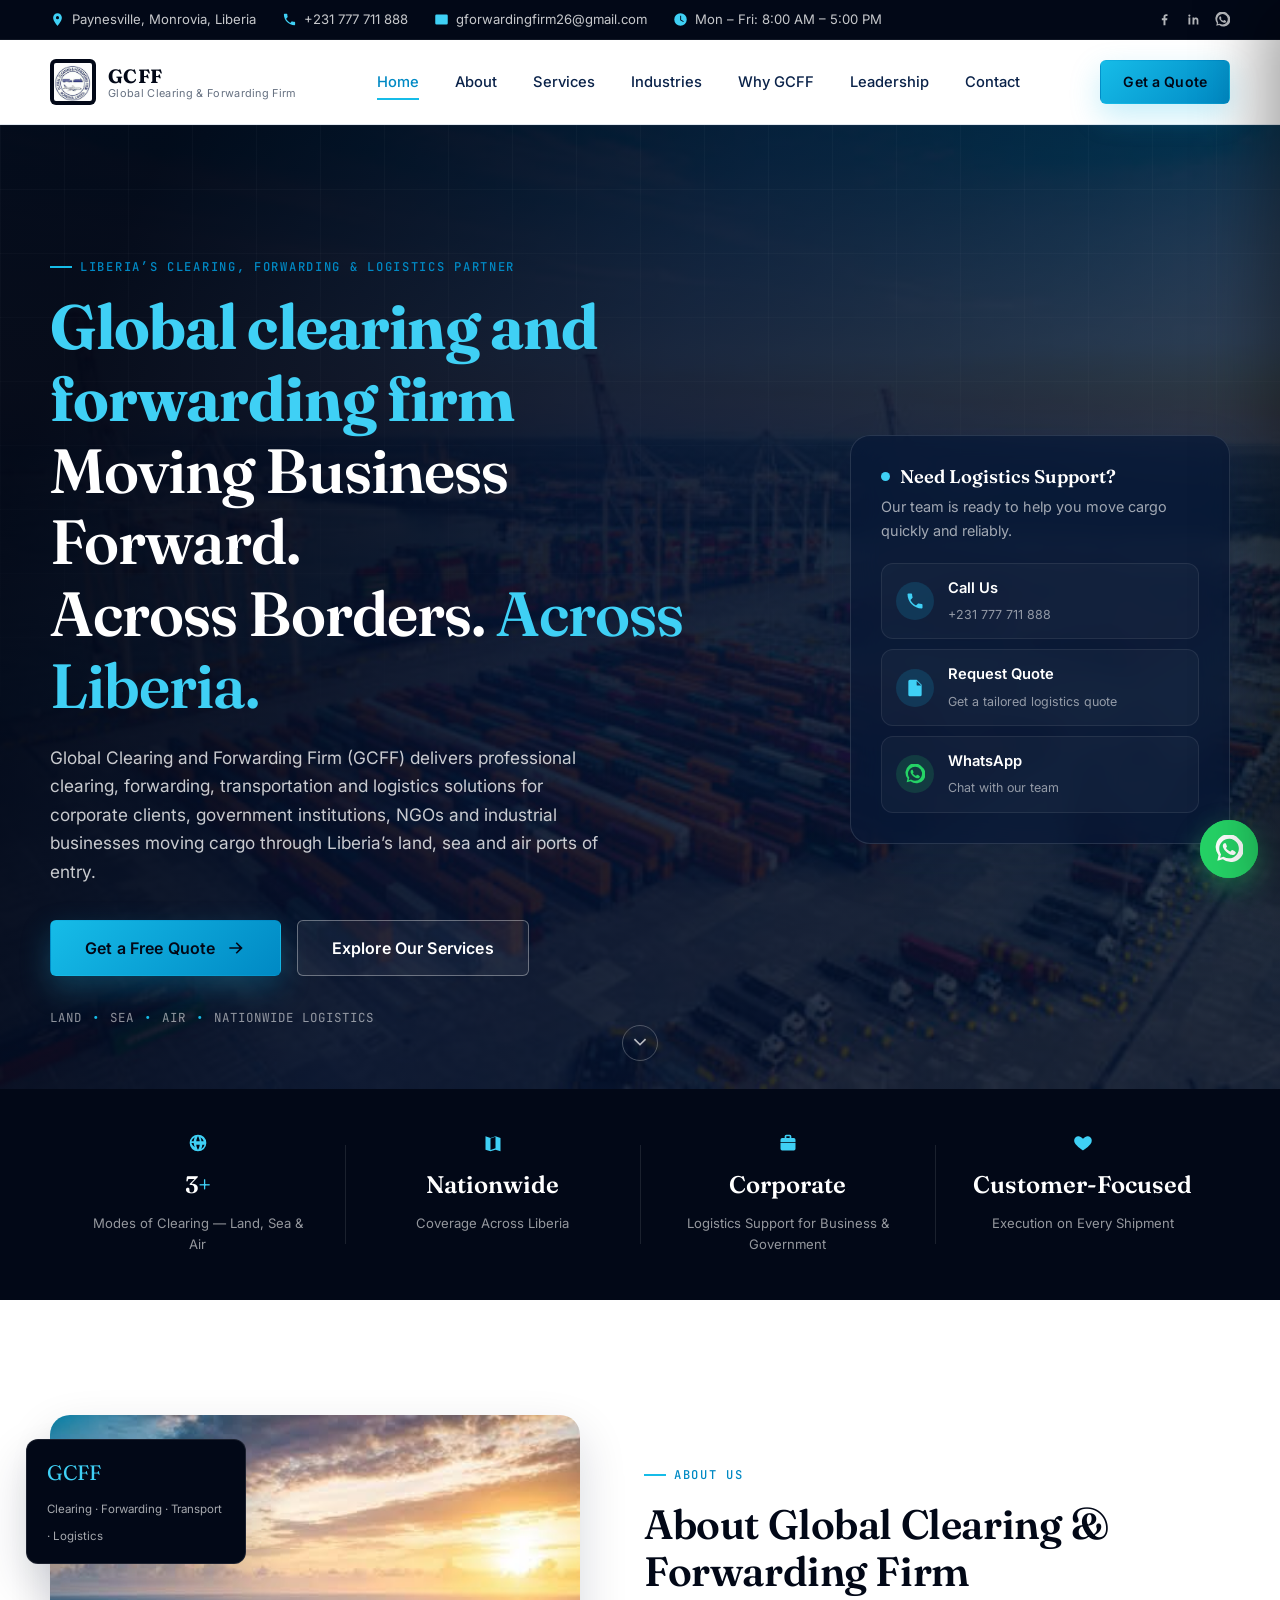
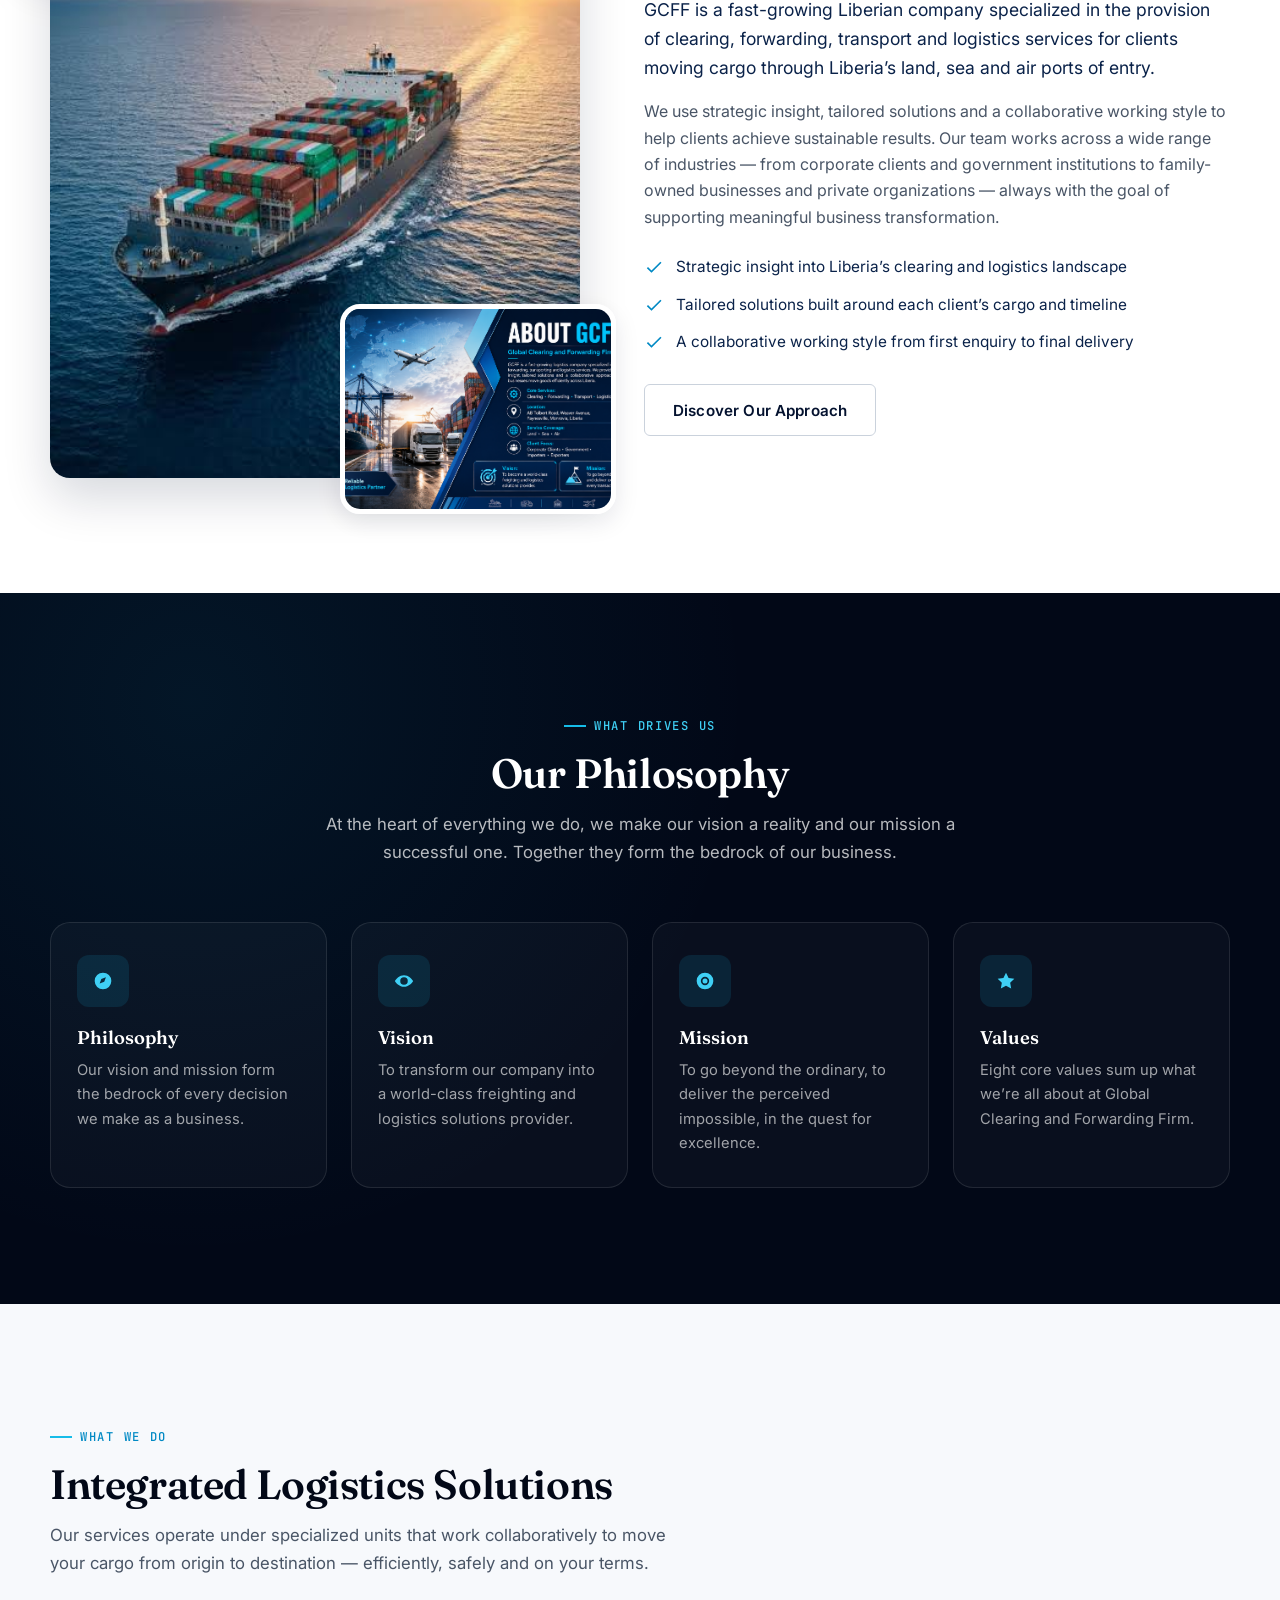
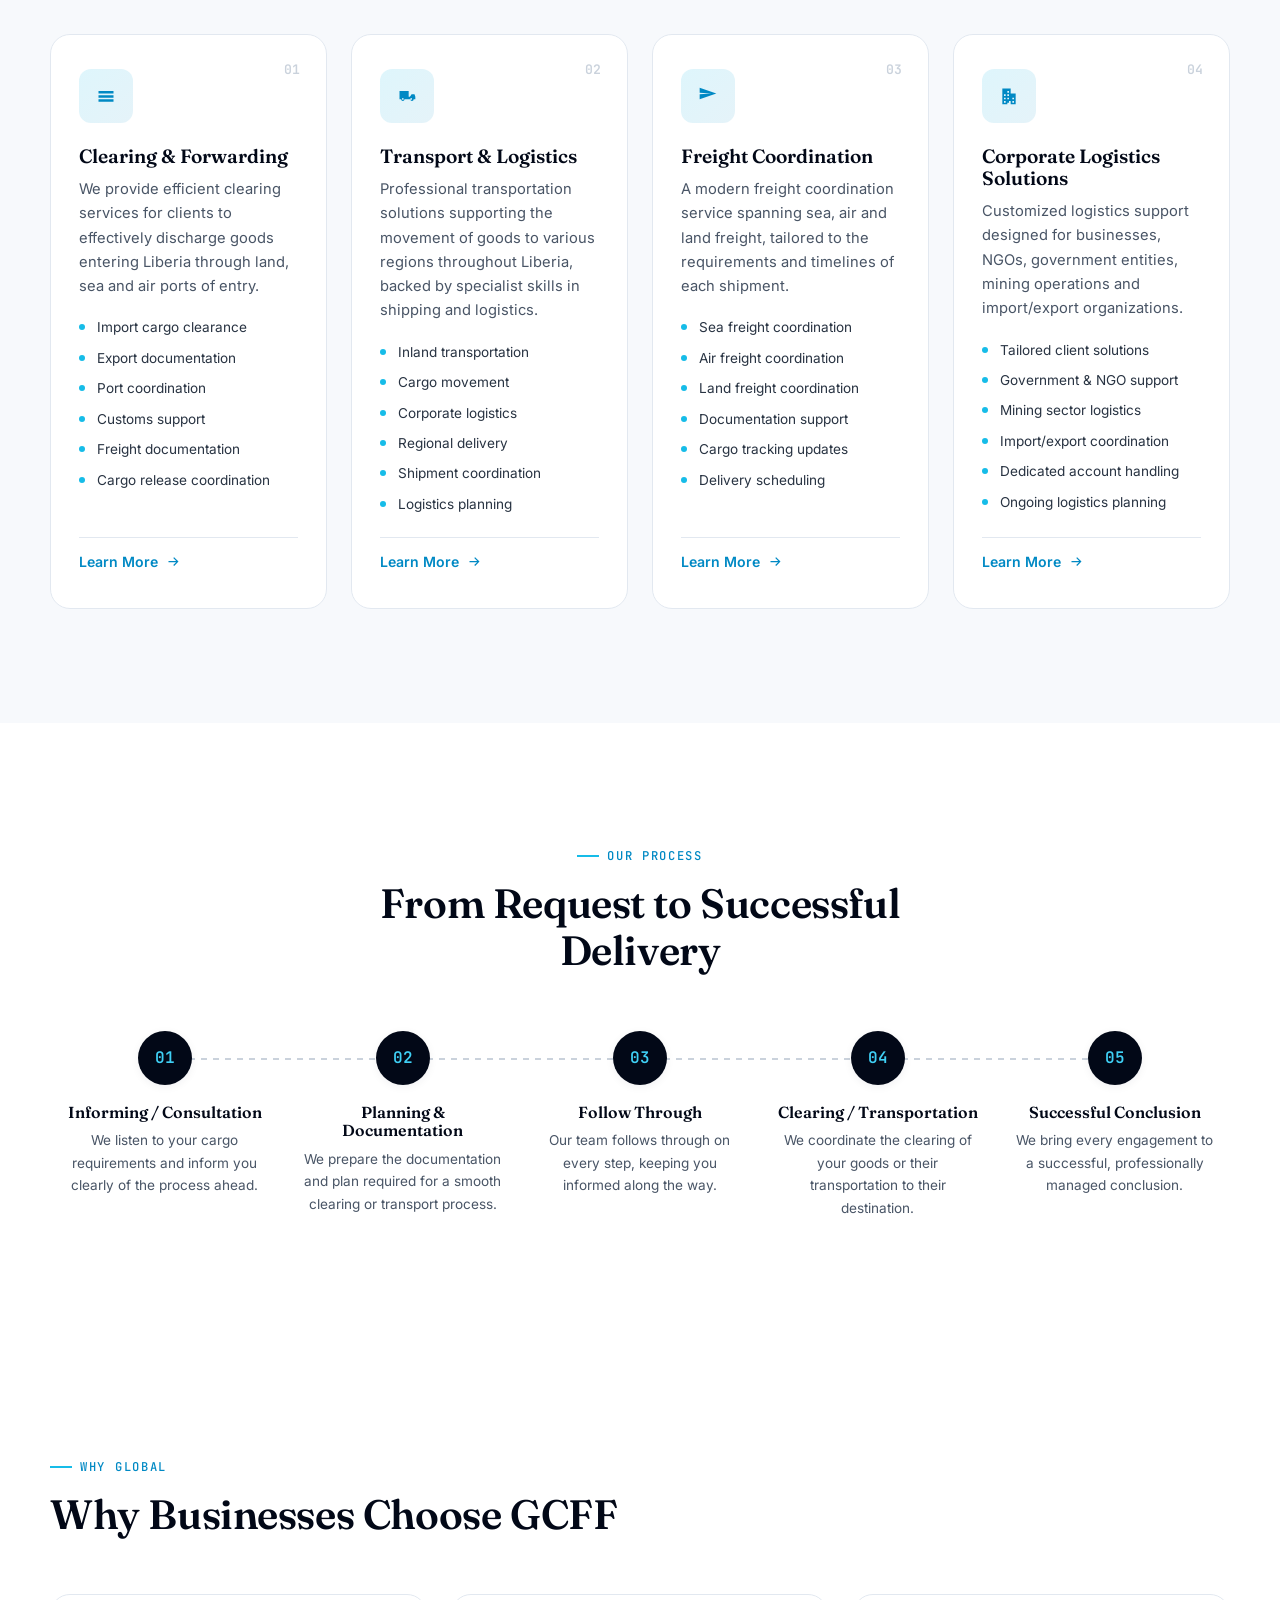
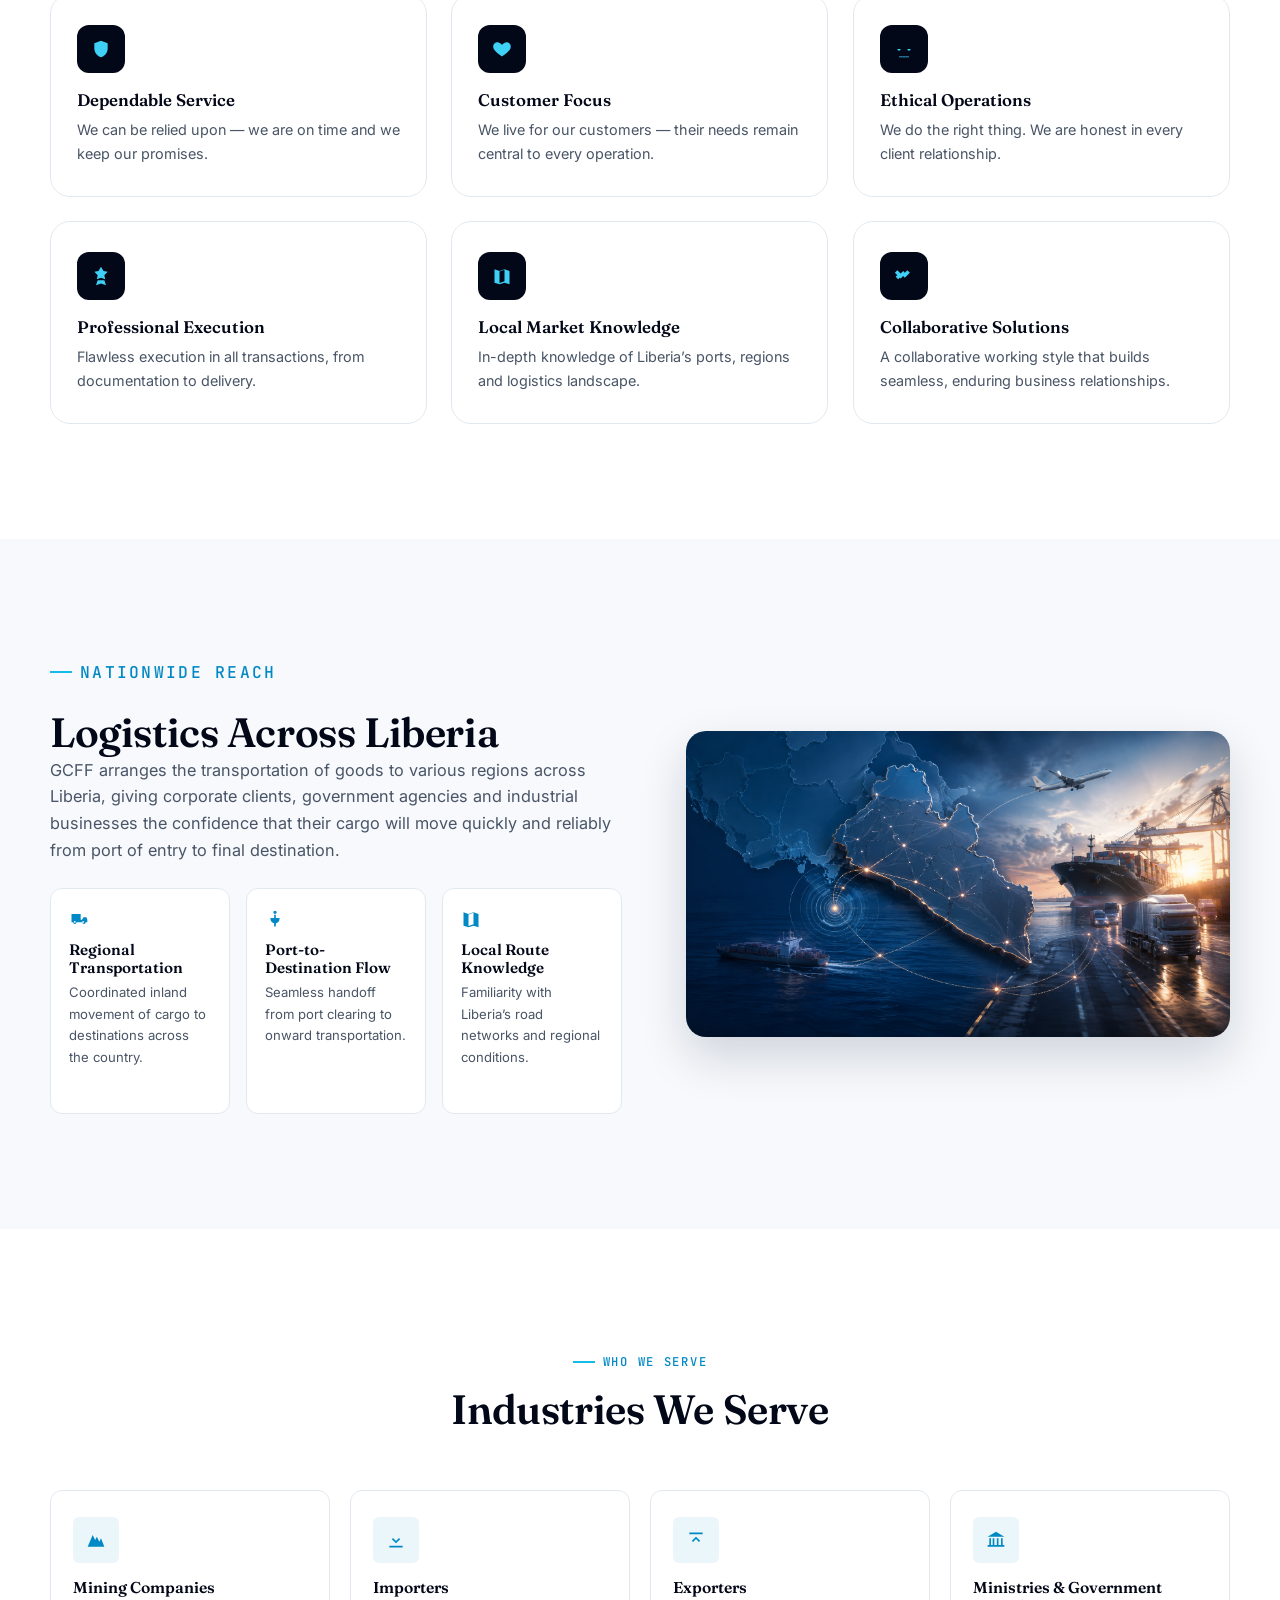
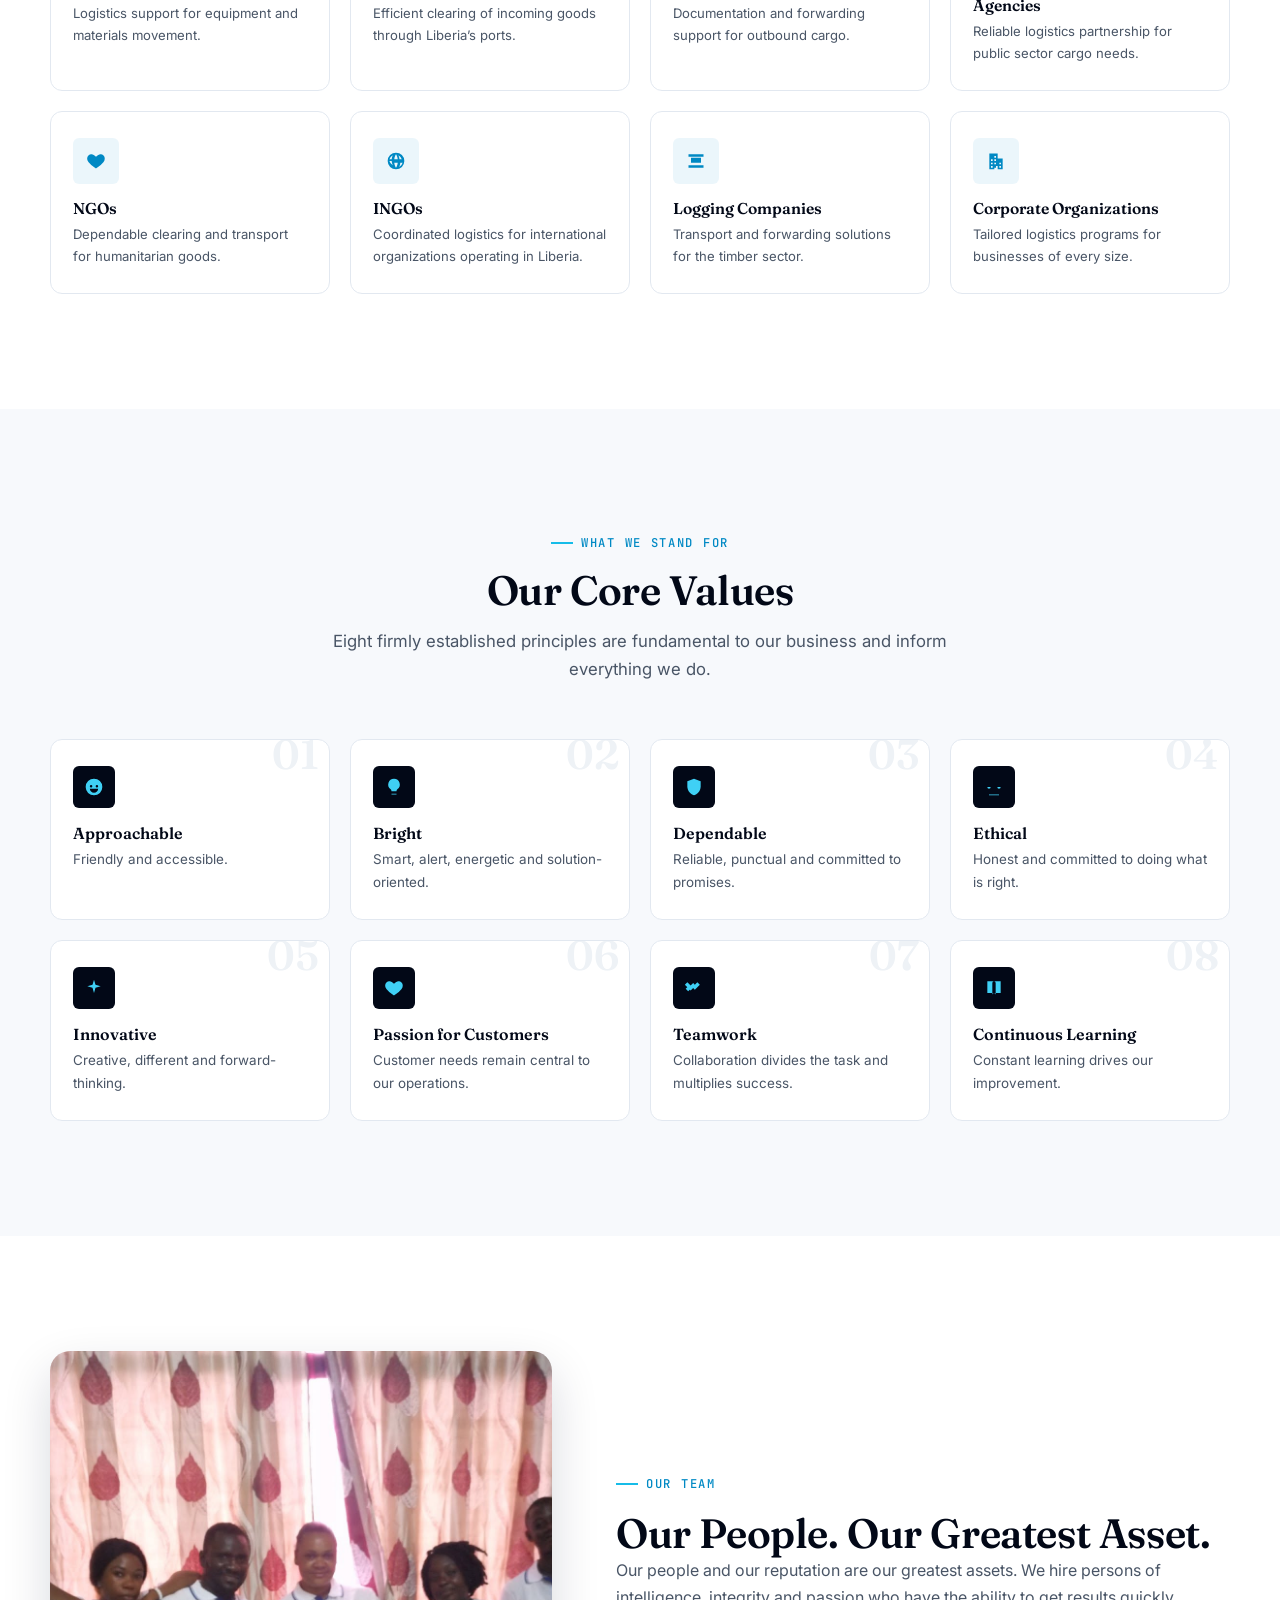
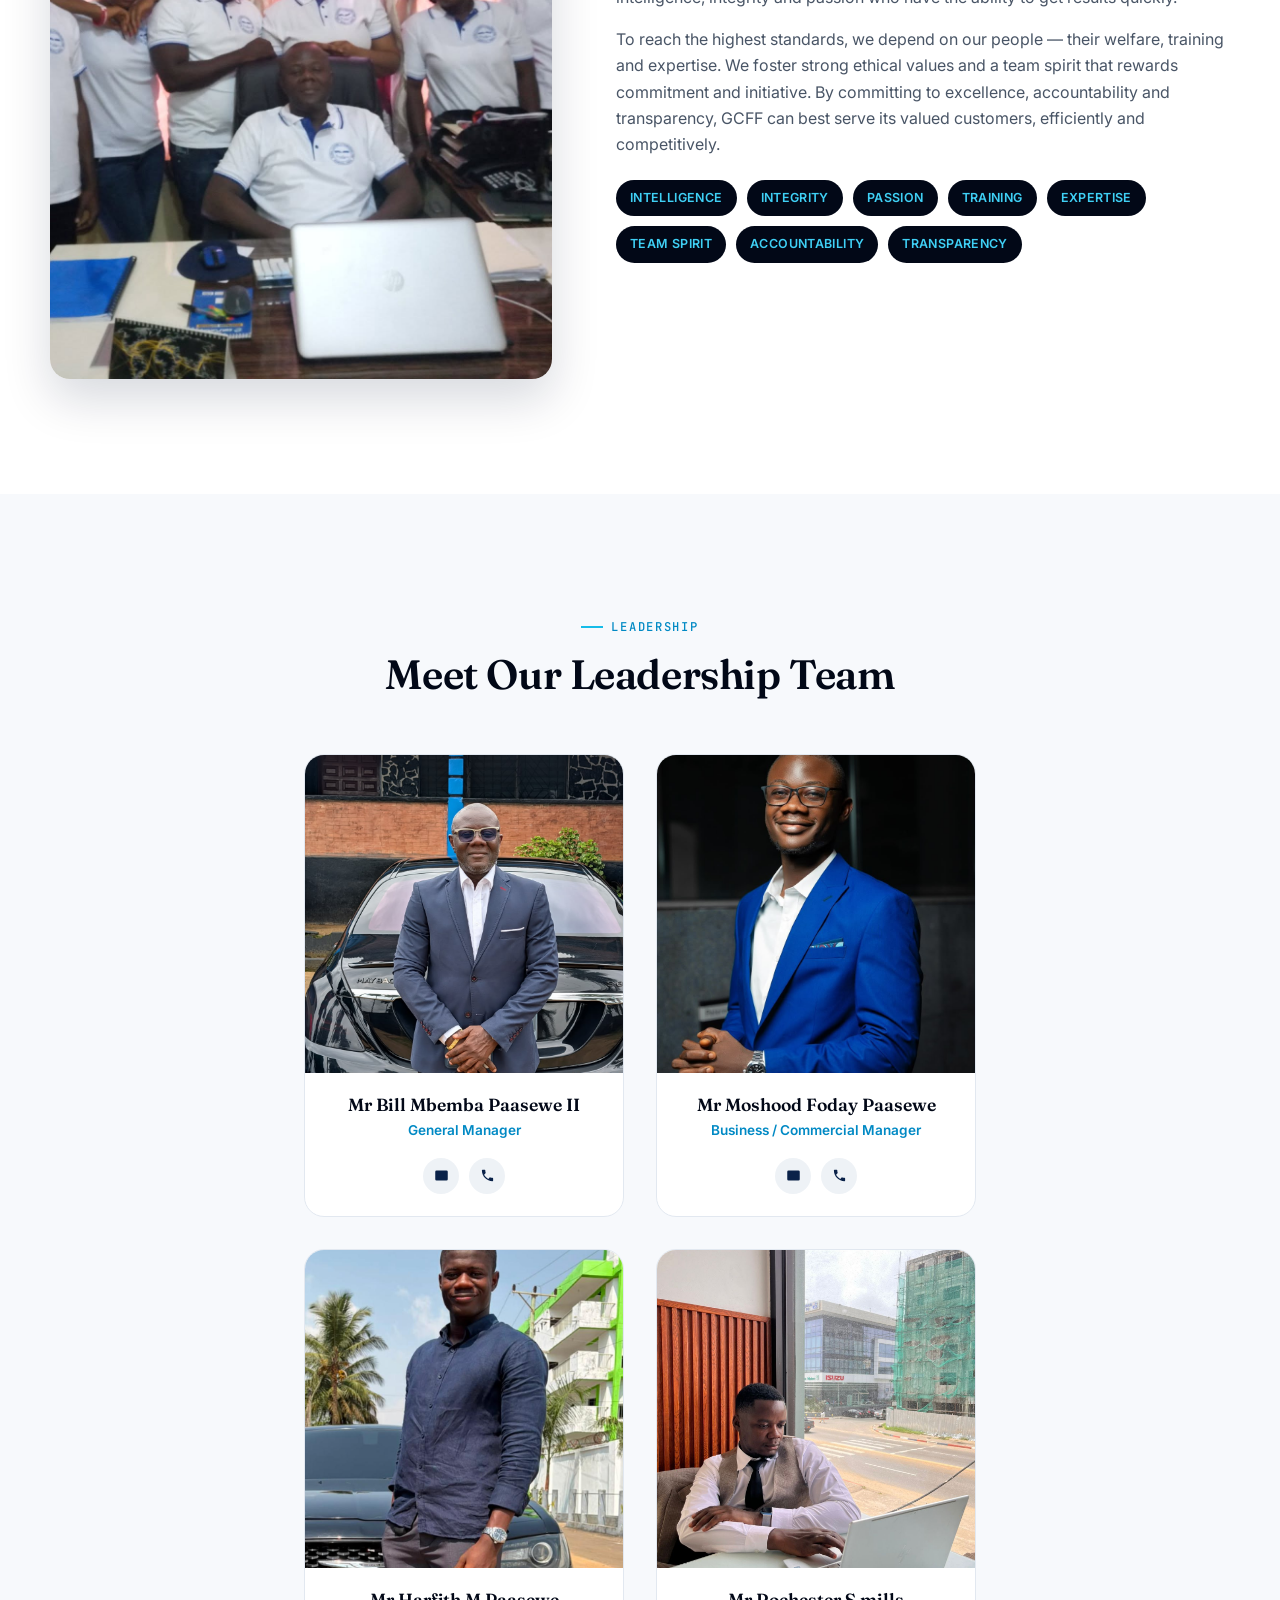
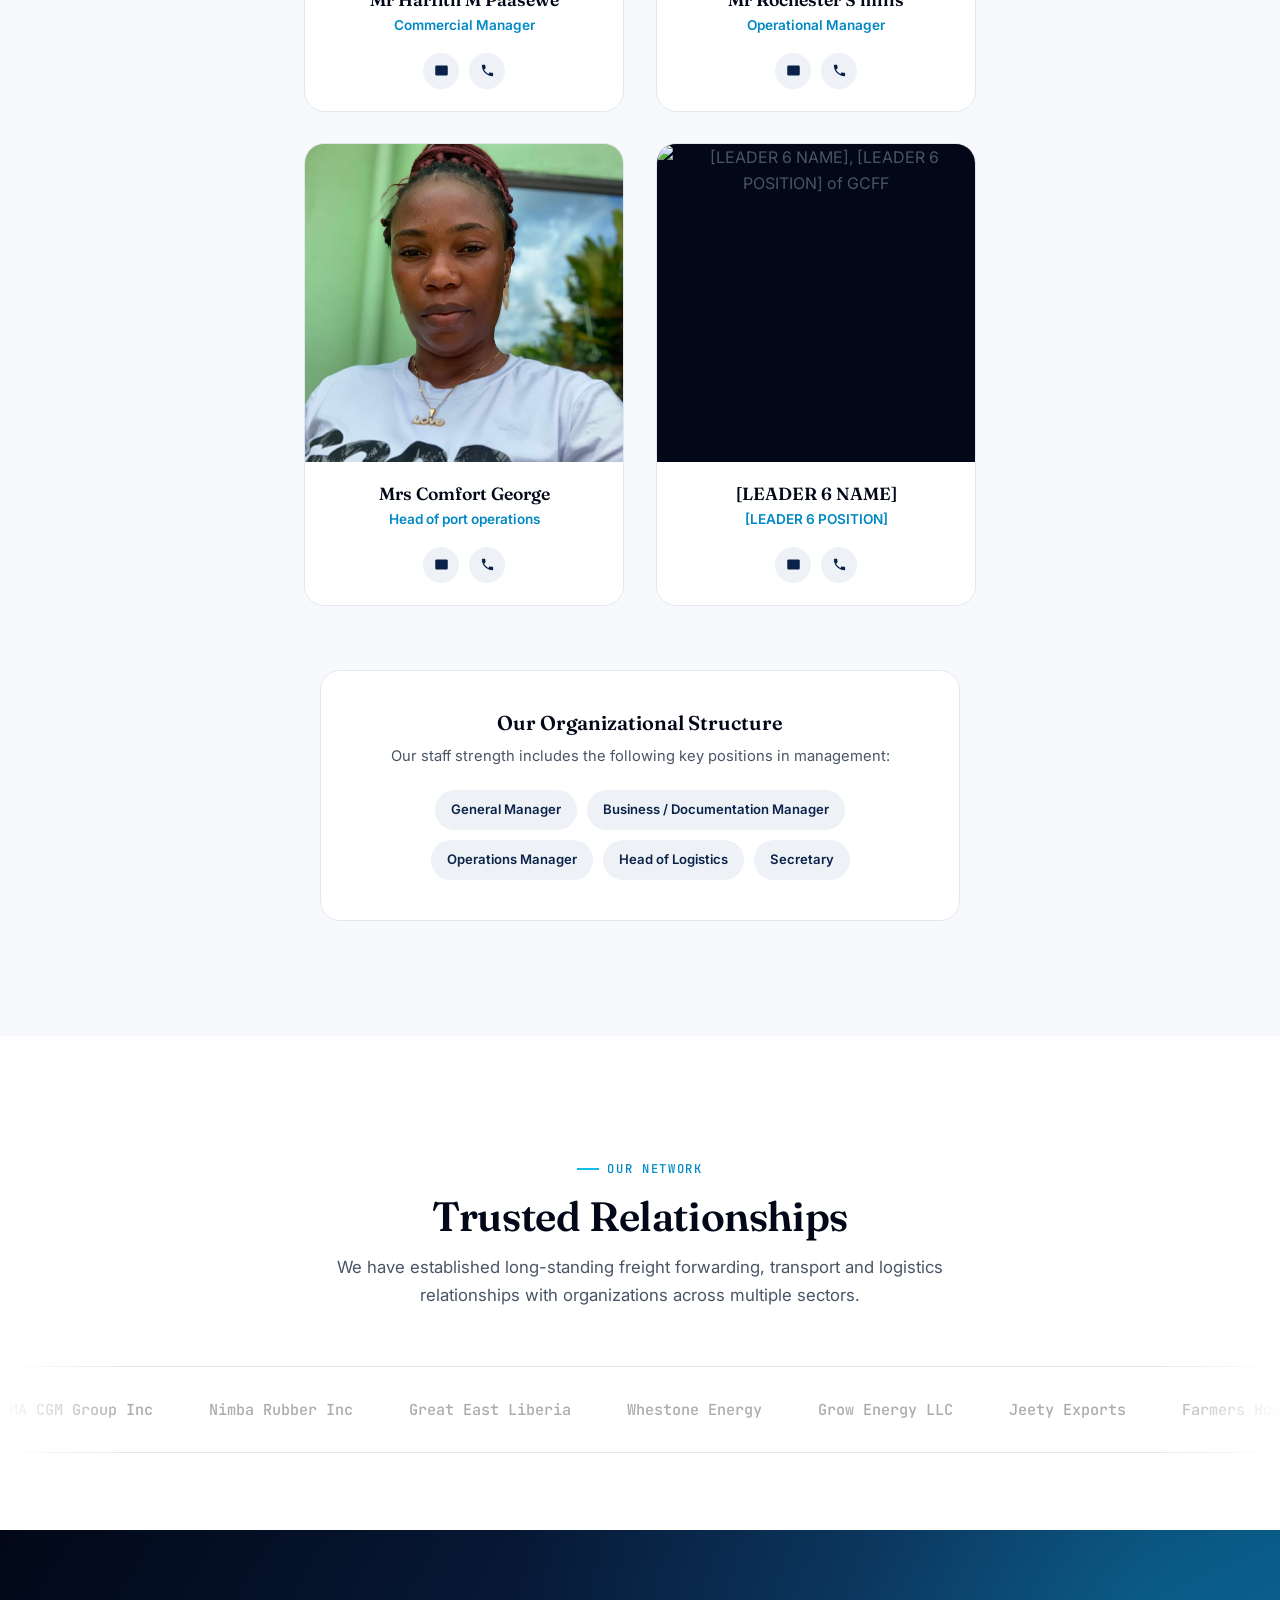
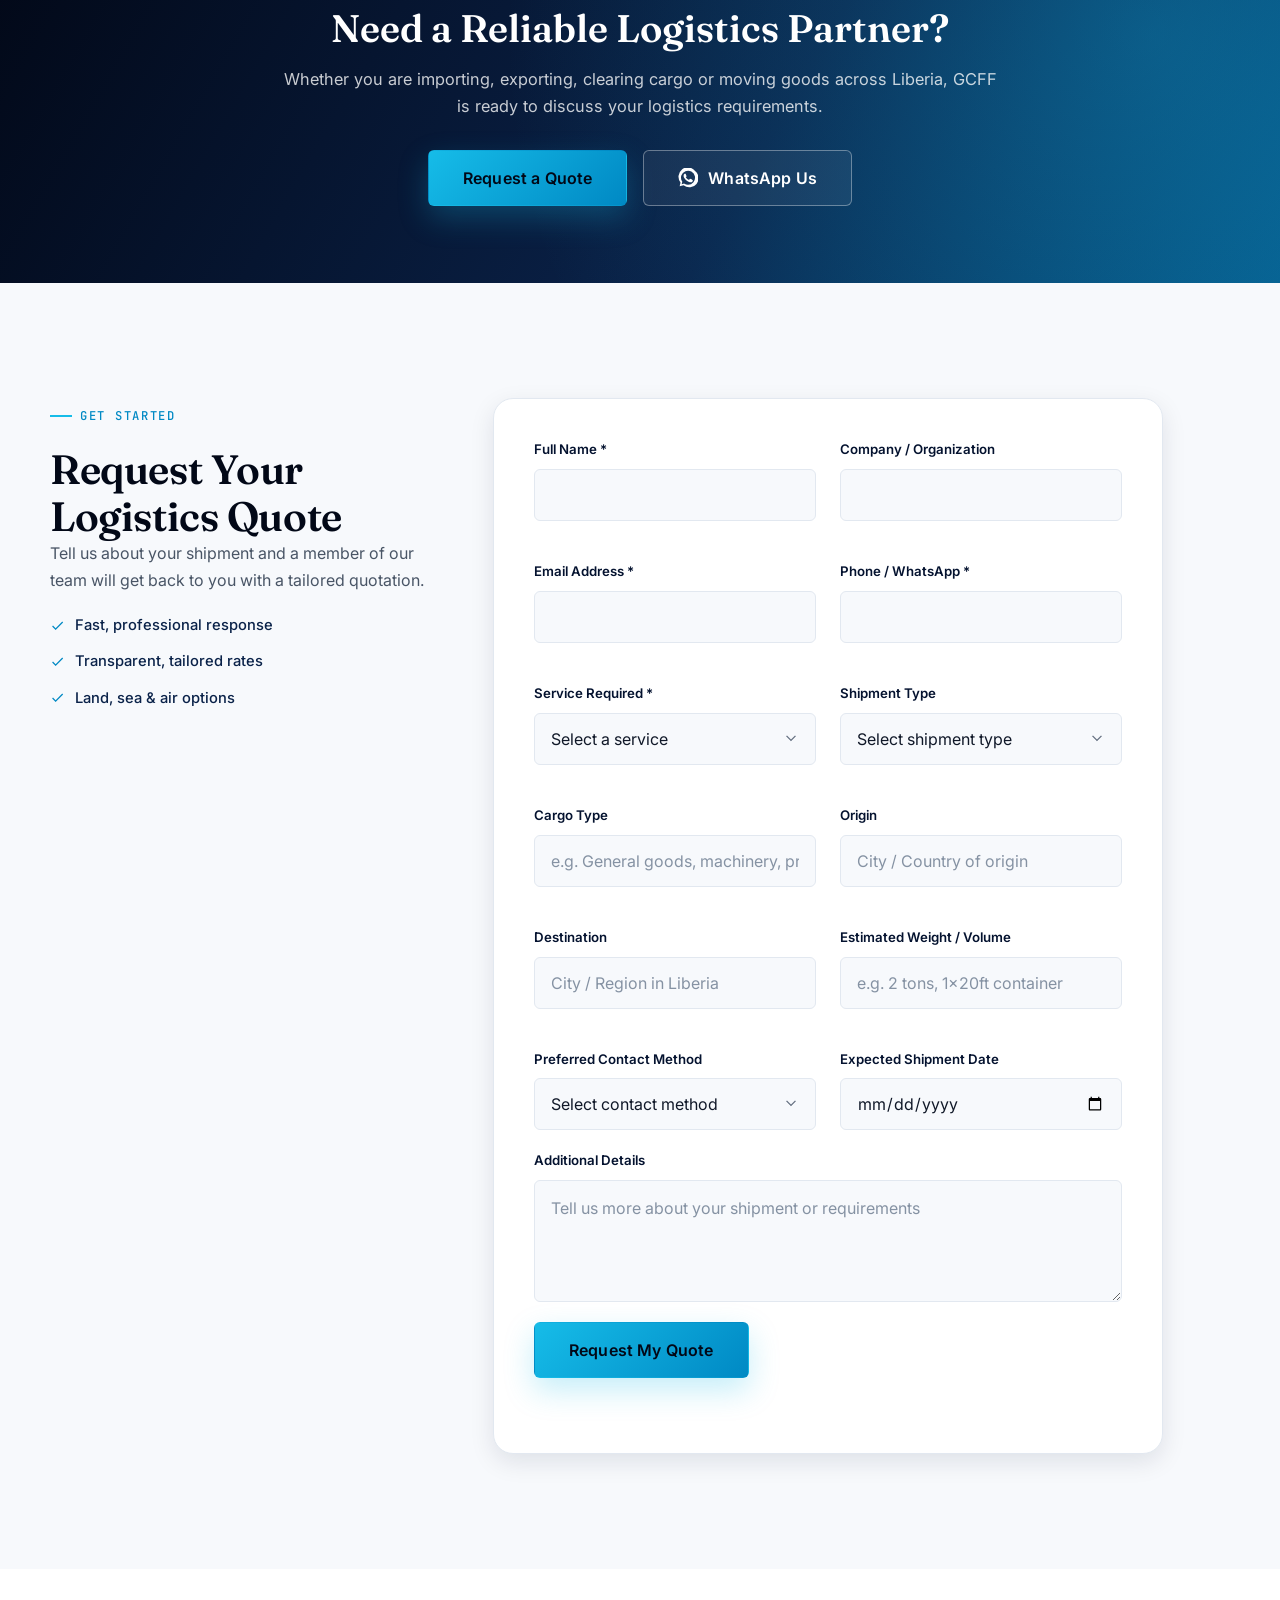
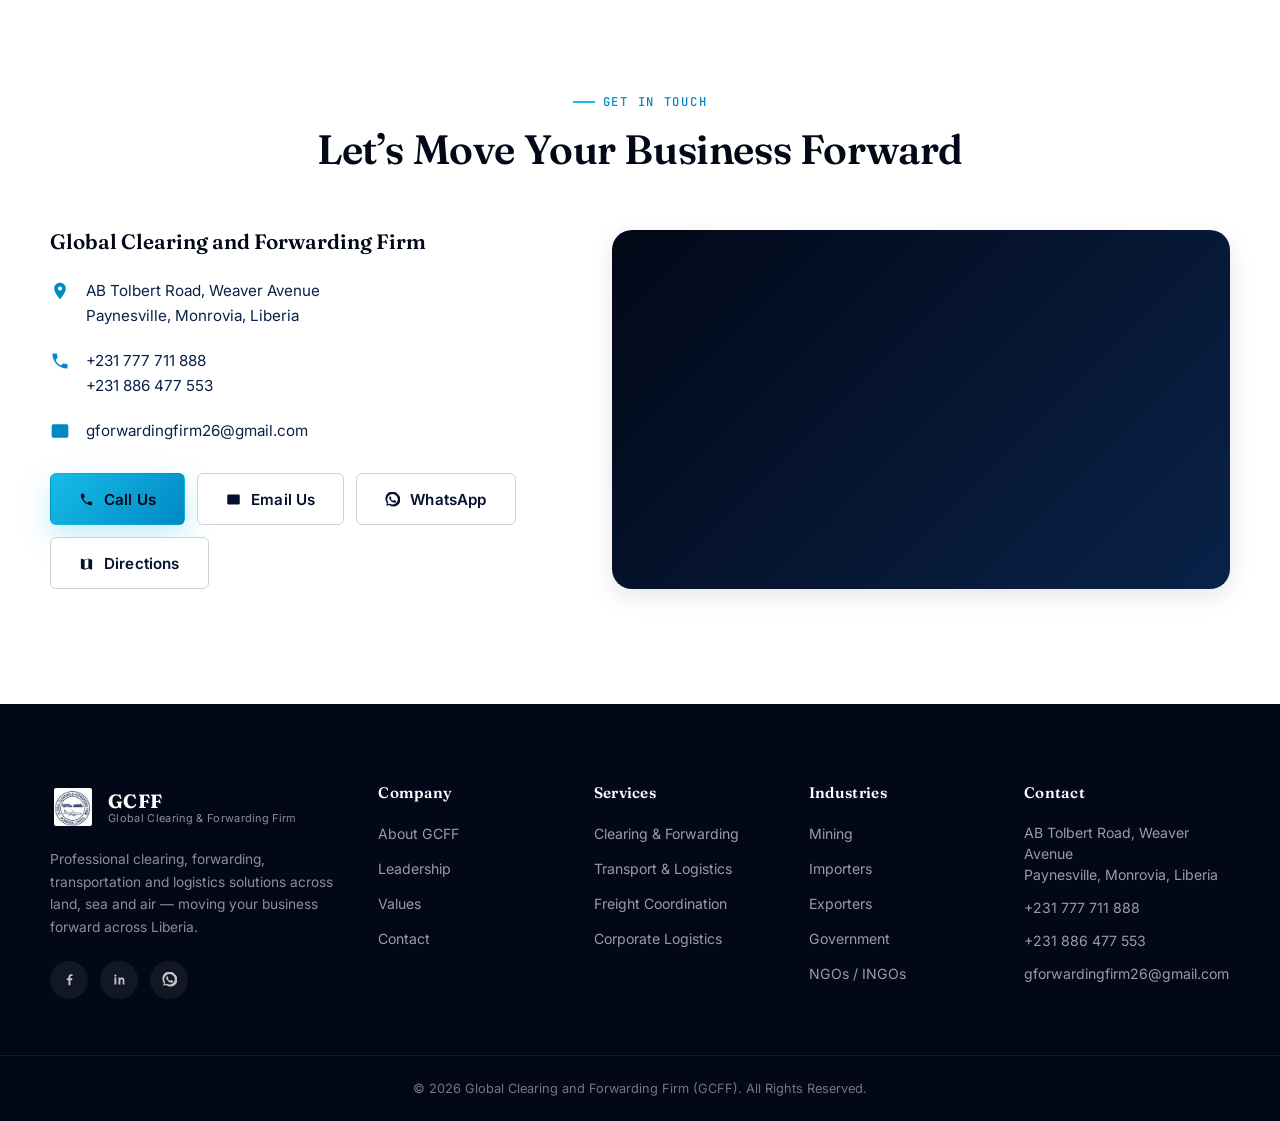
==== commit 982d462d: "Update index.html" ====
--- a/index.html
+++ b/index.html
@@ -739,7 +739,7 @@
         <div class="leadership__grid">
           <article class="leader-card reveal">
             <div class="leader-card__media">
-              <img src="Image/Bill Mbemba Paasewe II.jpeg" alt="Bill Mbemba Paasewe II, General Manager of GCFF" class="leader-card__image">
+              <img src="Image/Passawe2.jpeg" alt="Bill Mbemba Paasewe II, General Manager of GCFF" class="leader-card__image">
             </div>
             <h3 class="leader-card__name"> Mr Bill Mbemba Paasewe II</h3>
             <p class="leader-card__role">General Manager</p>
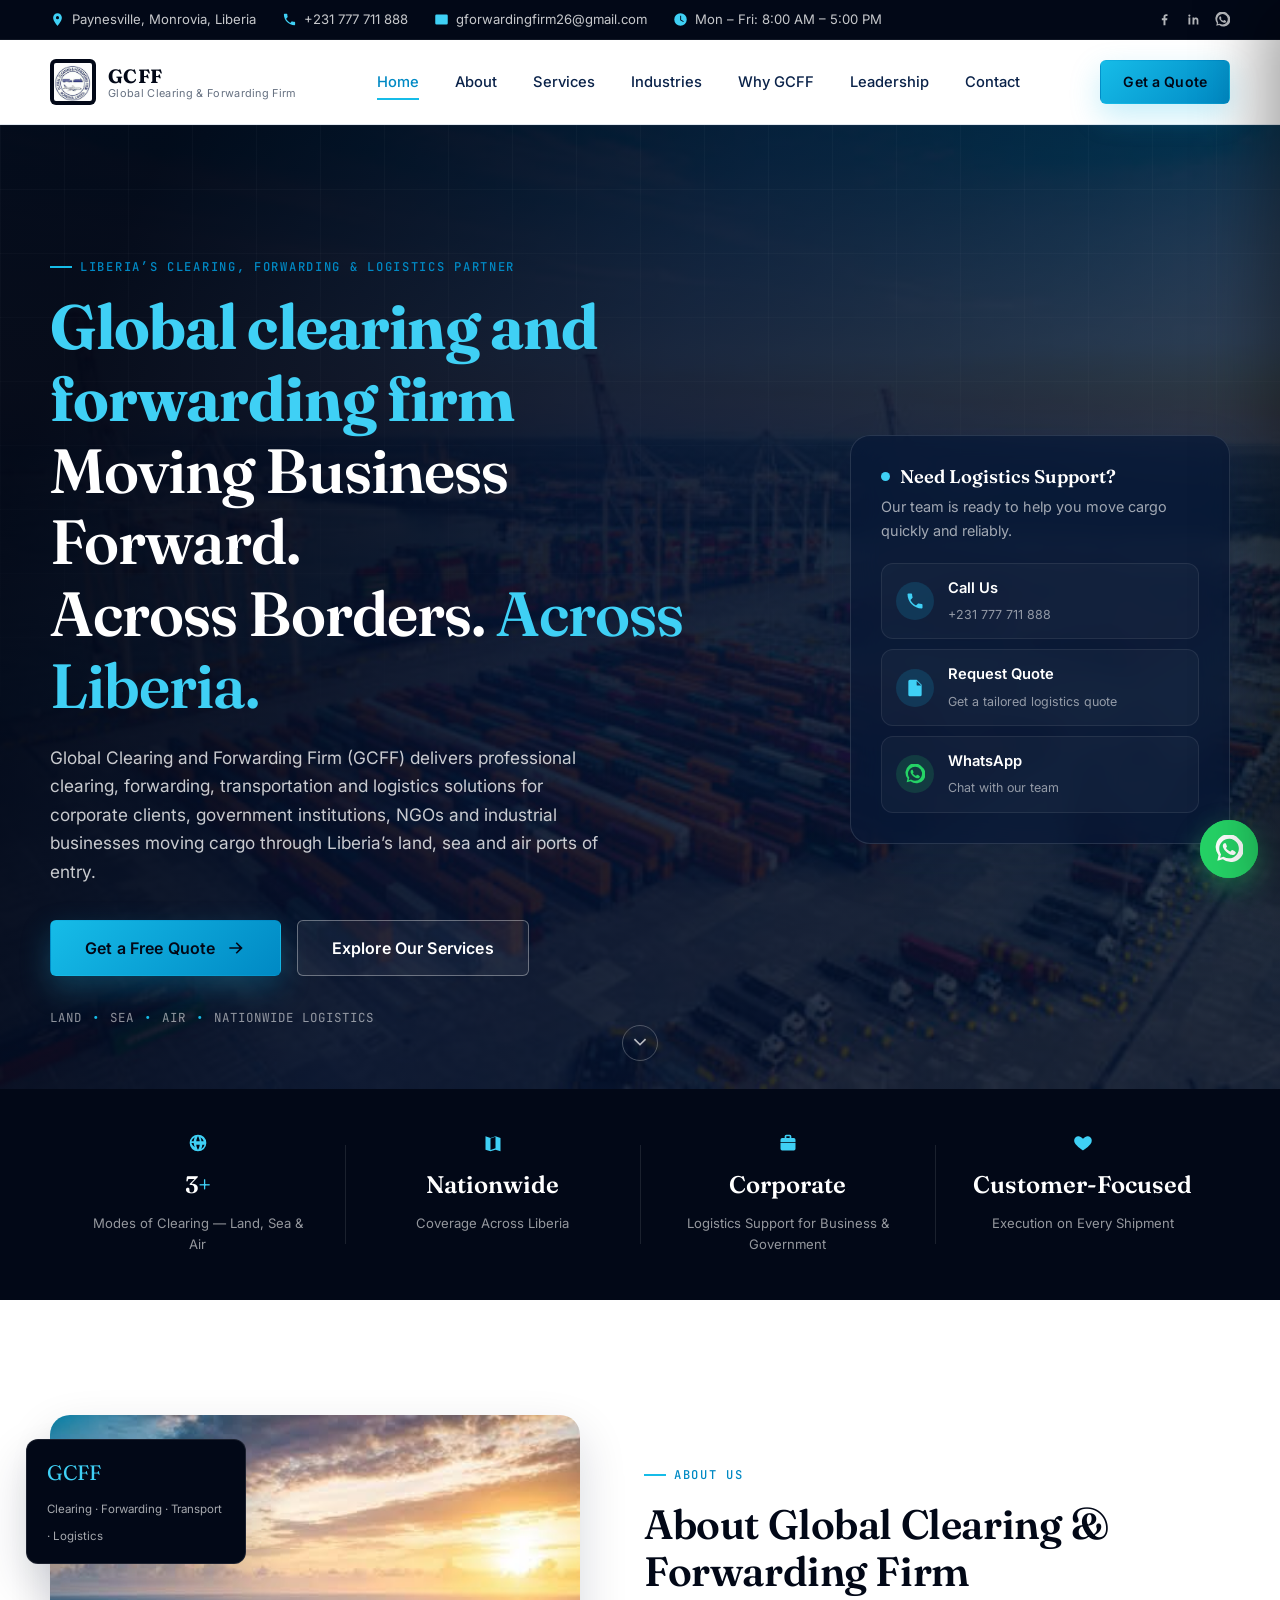
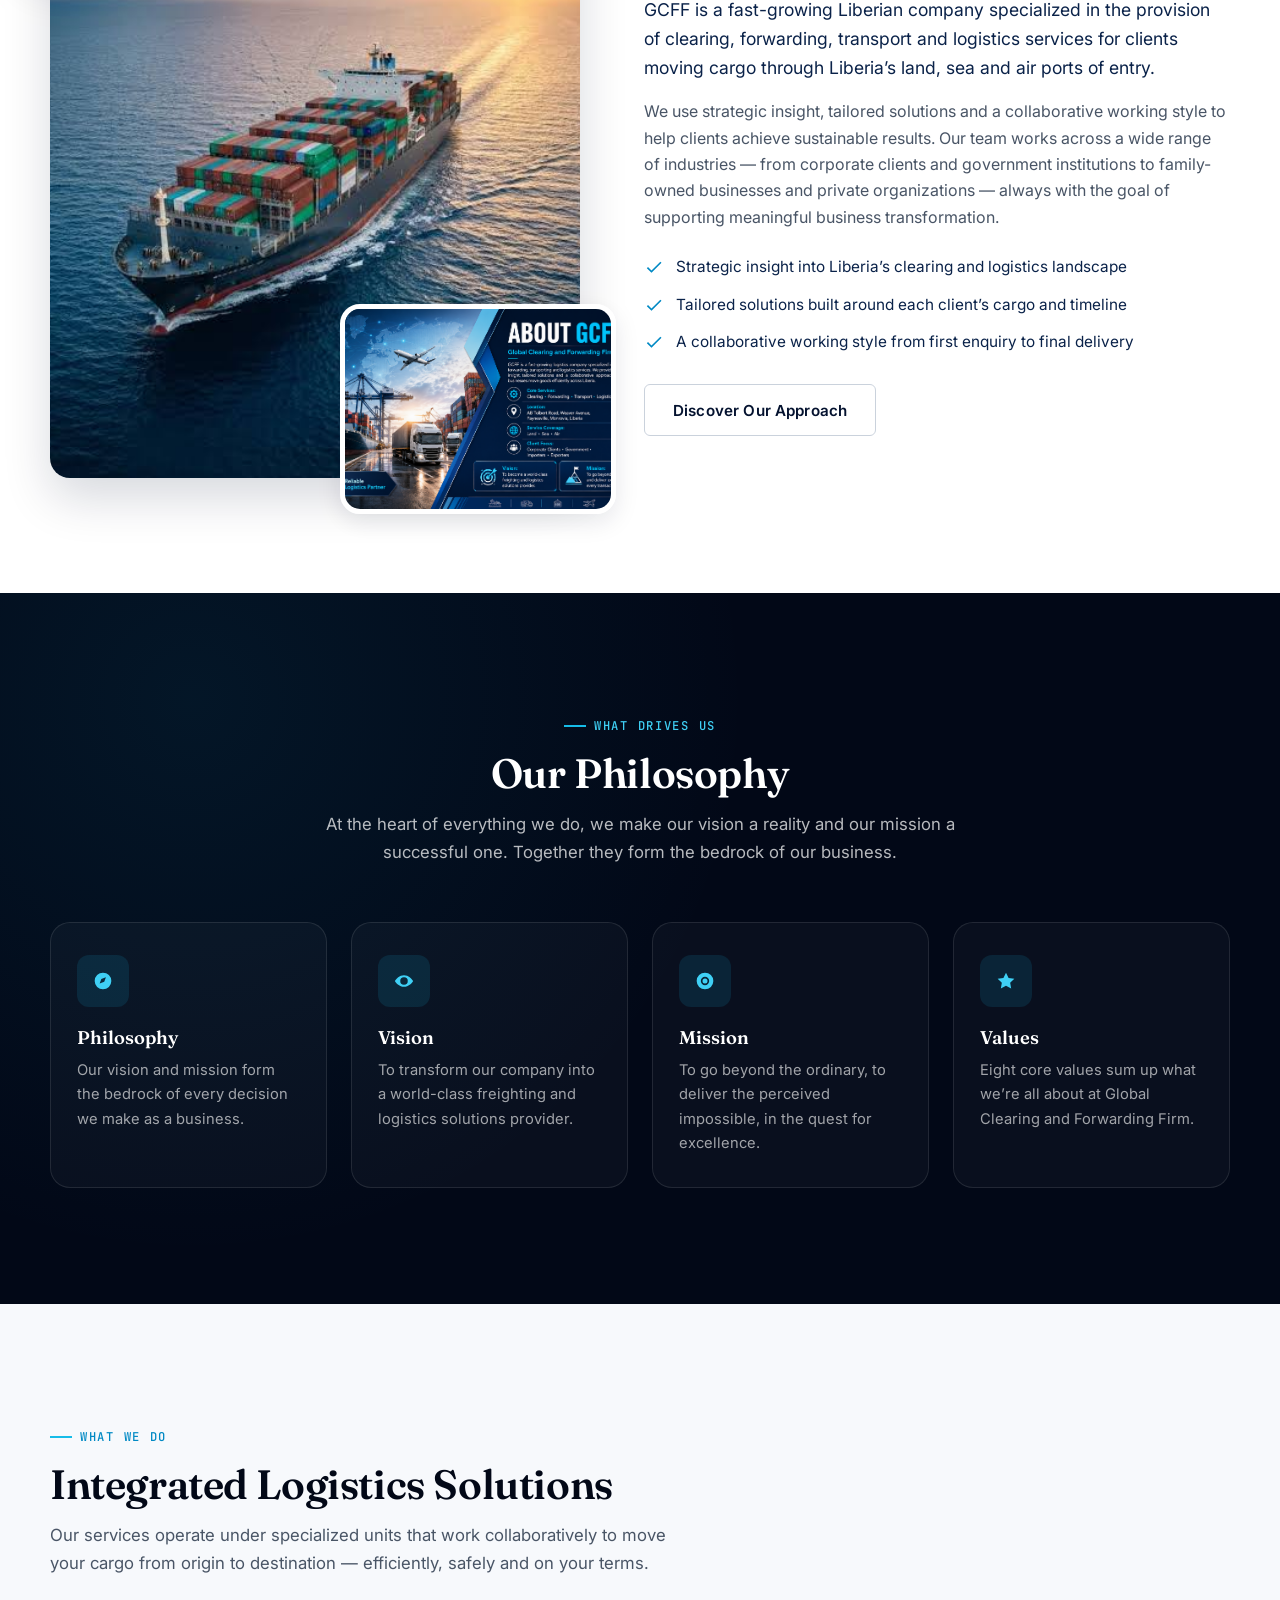
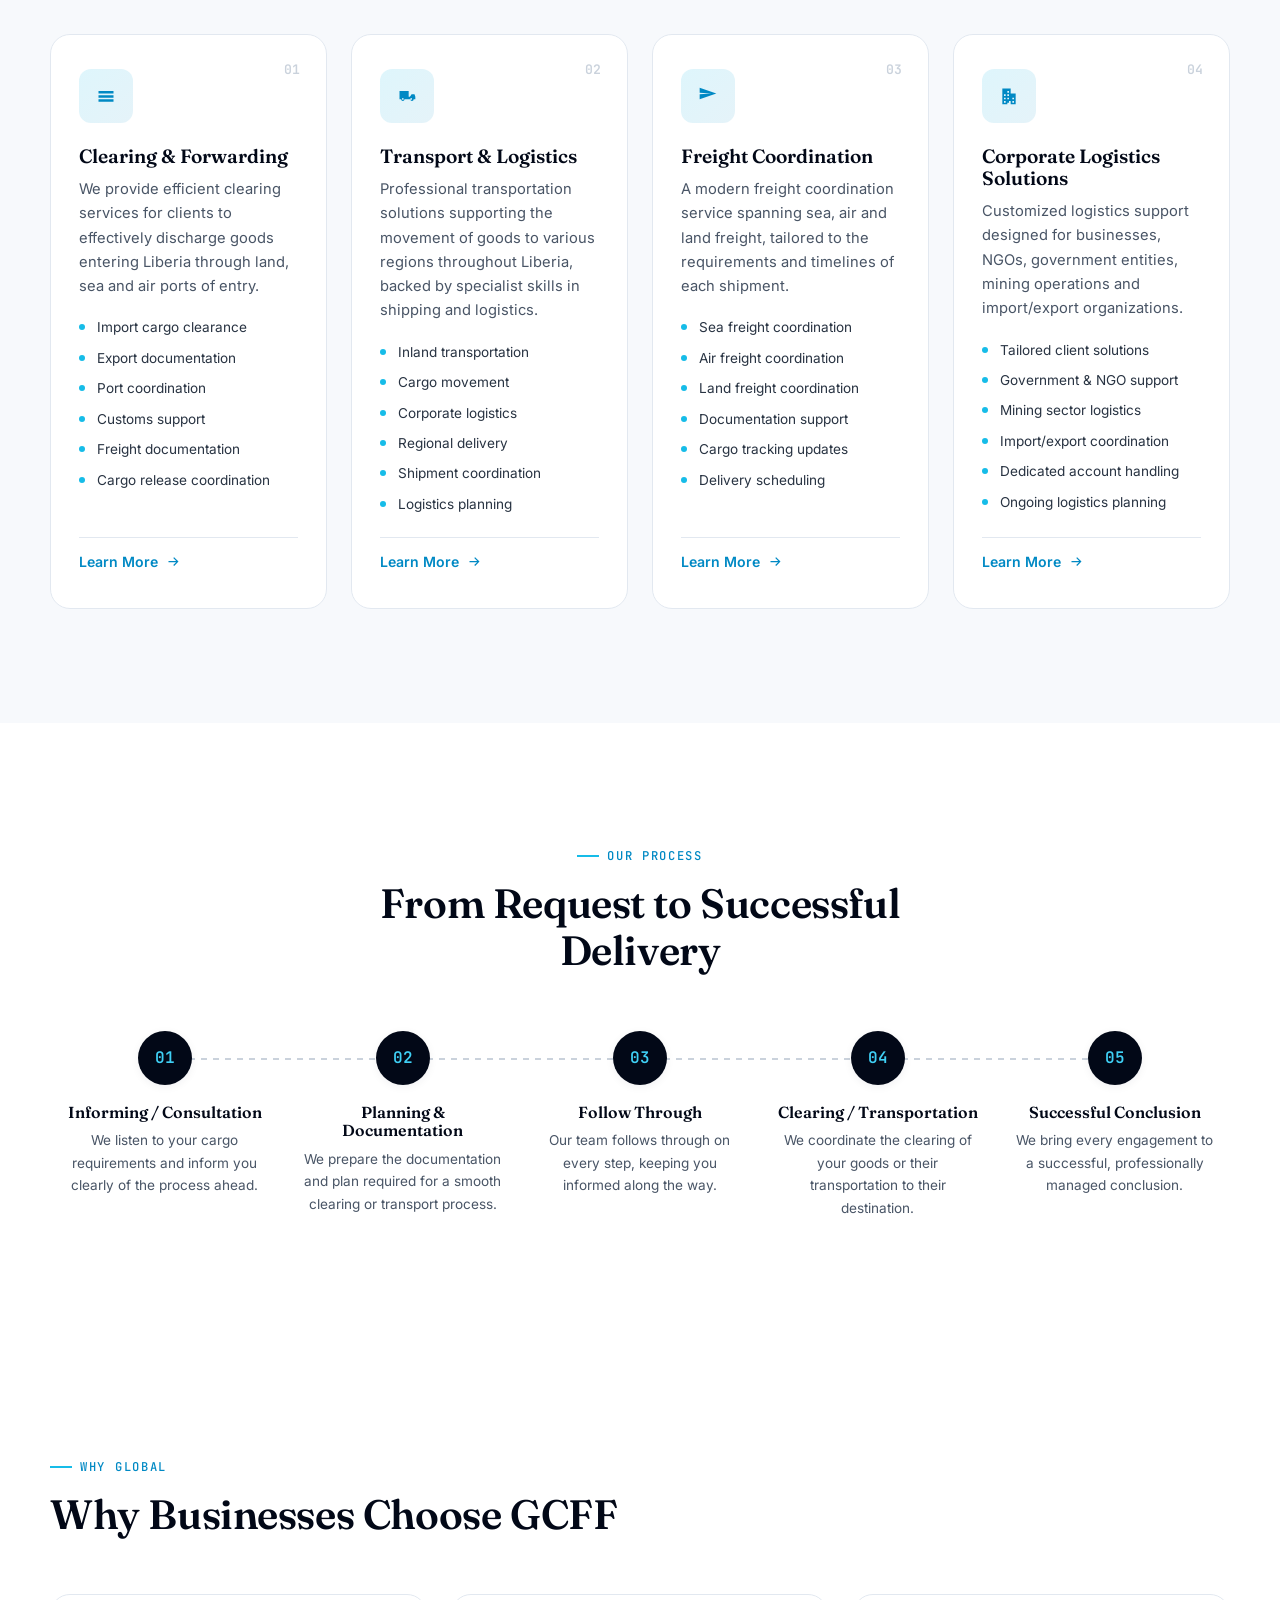
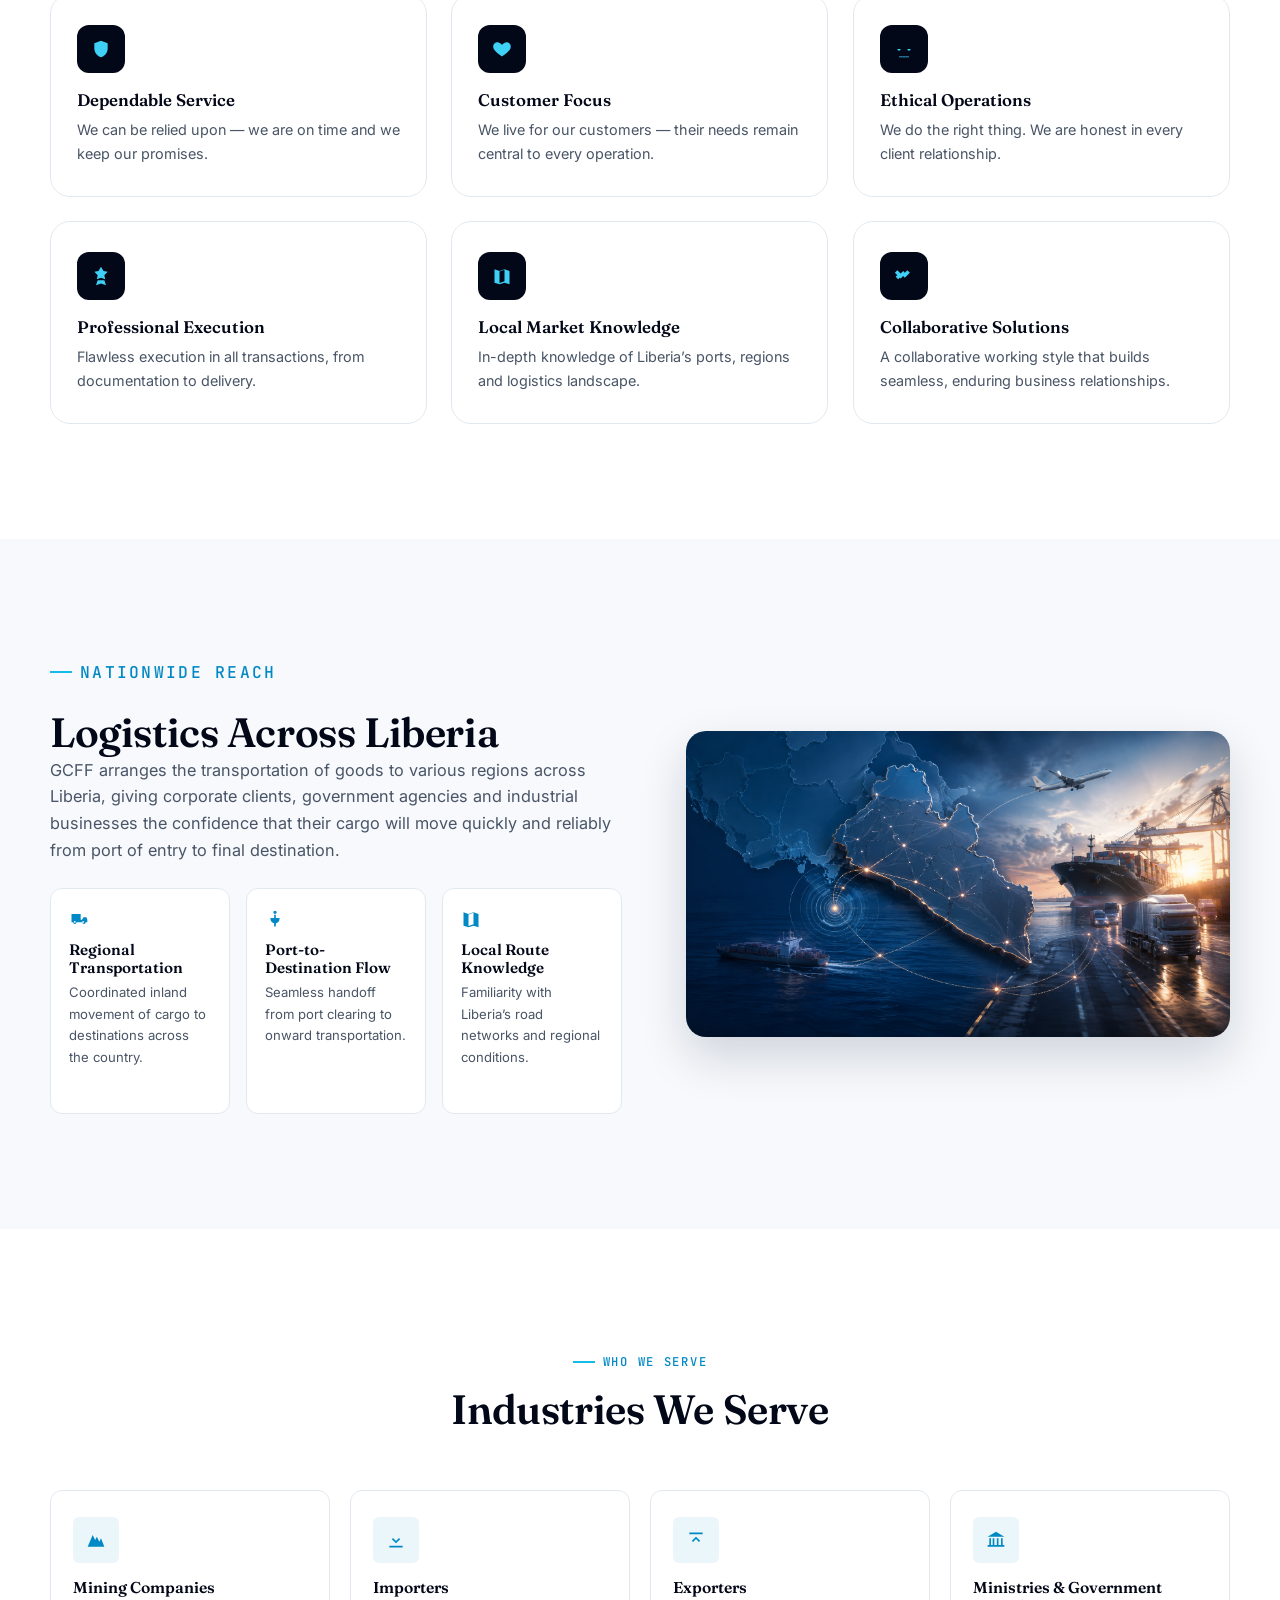
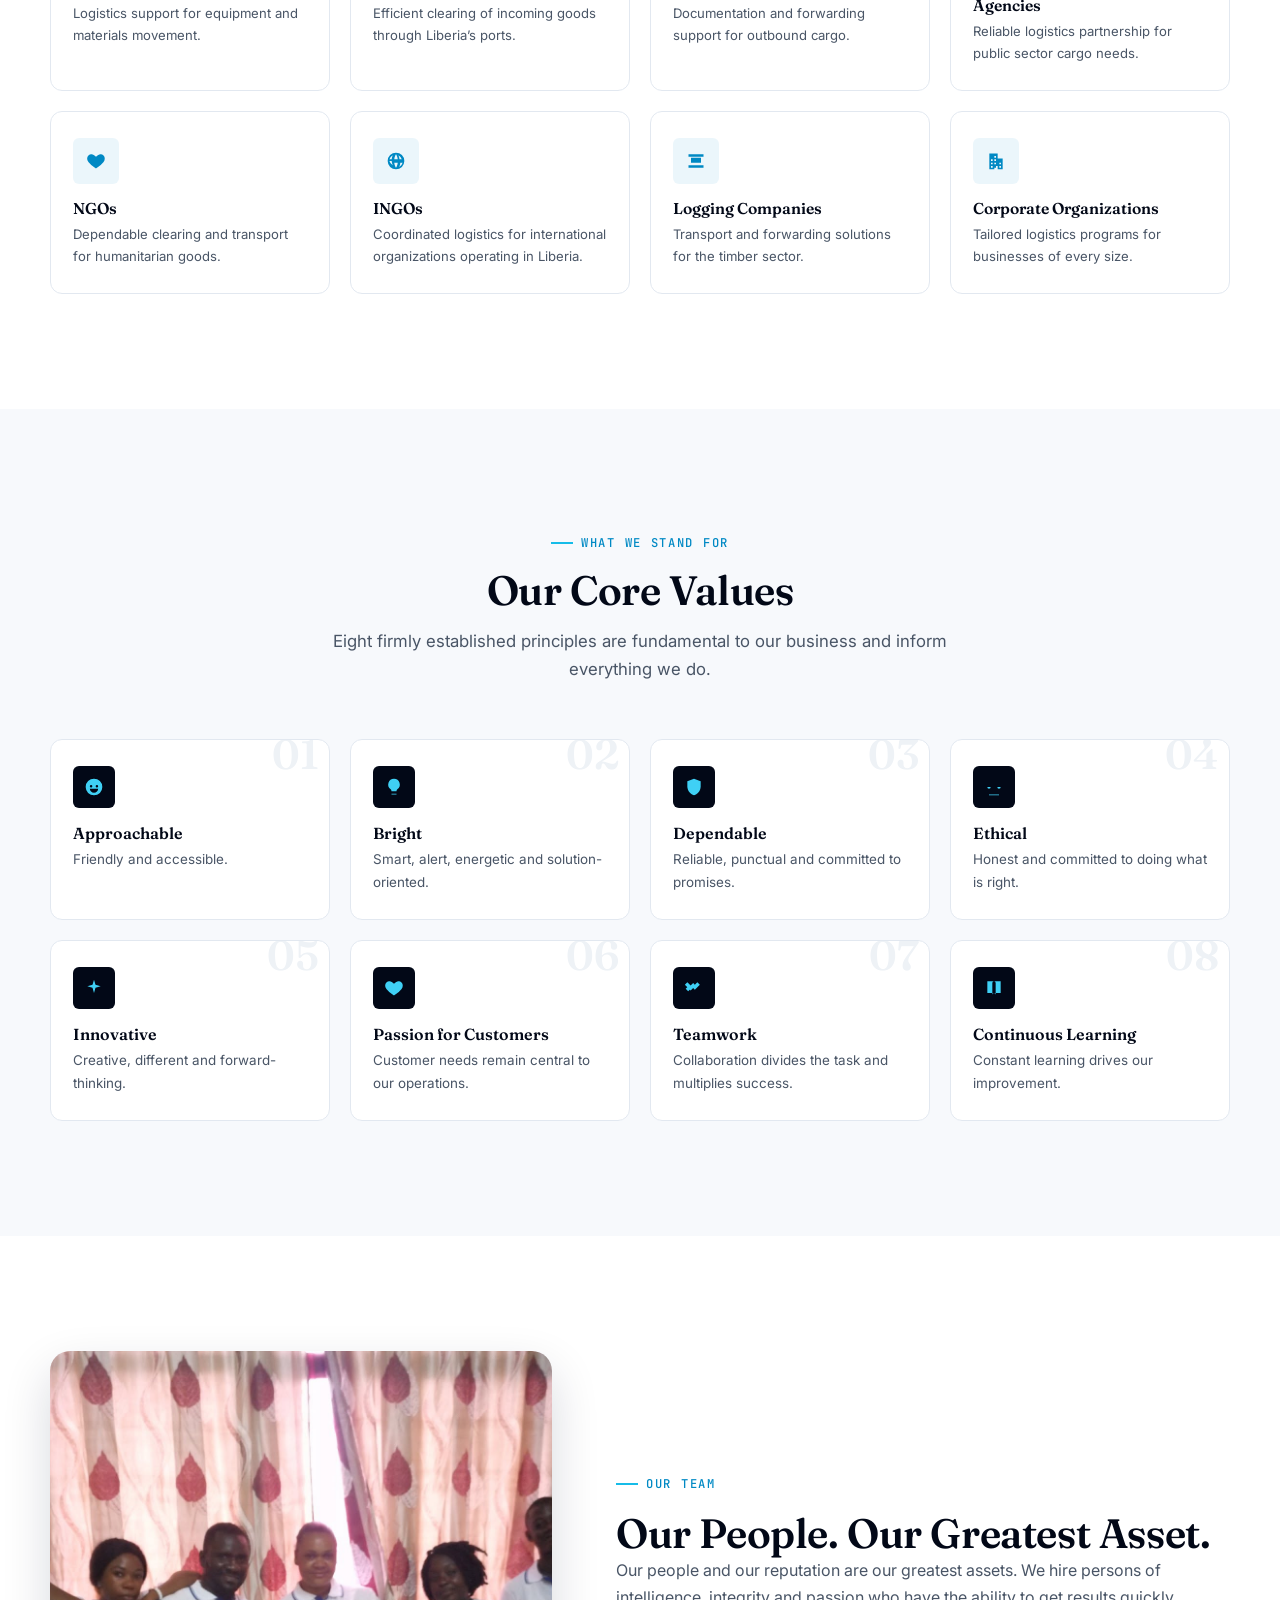
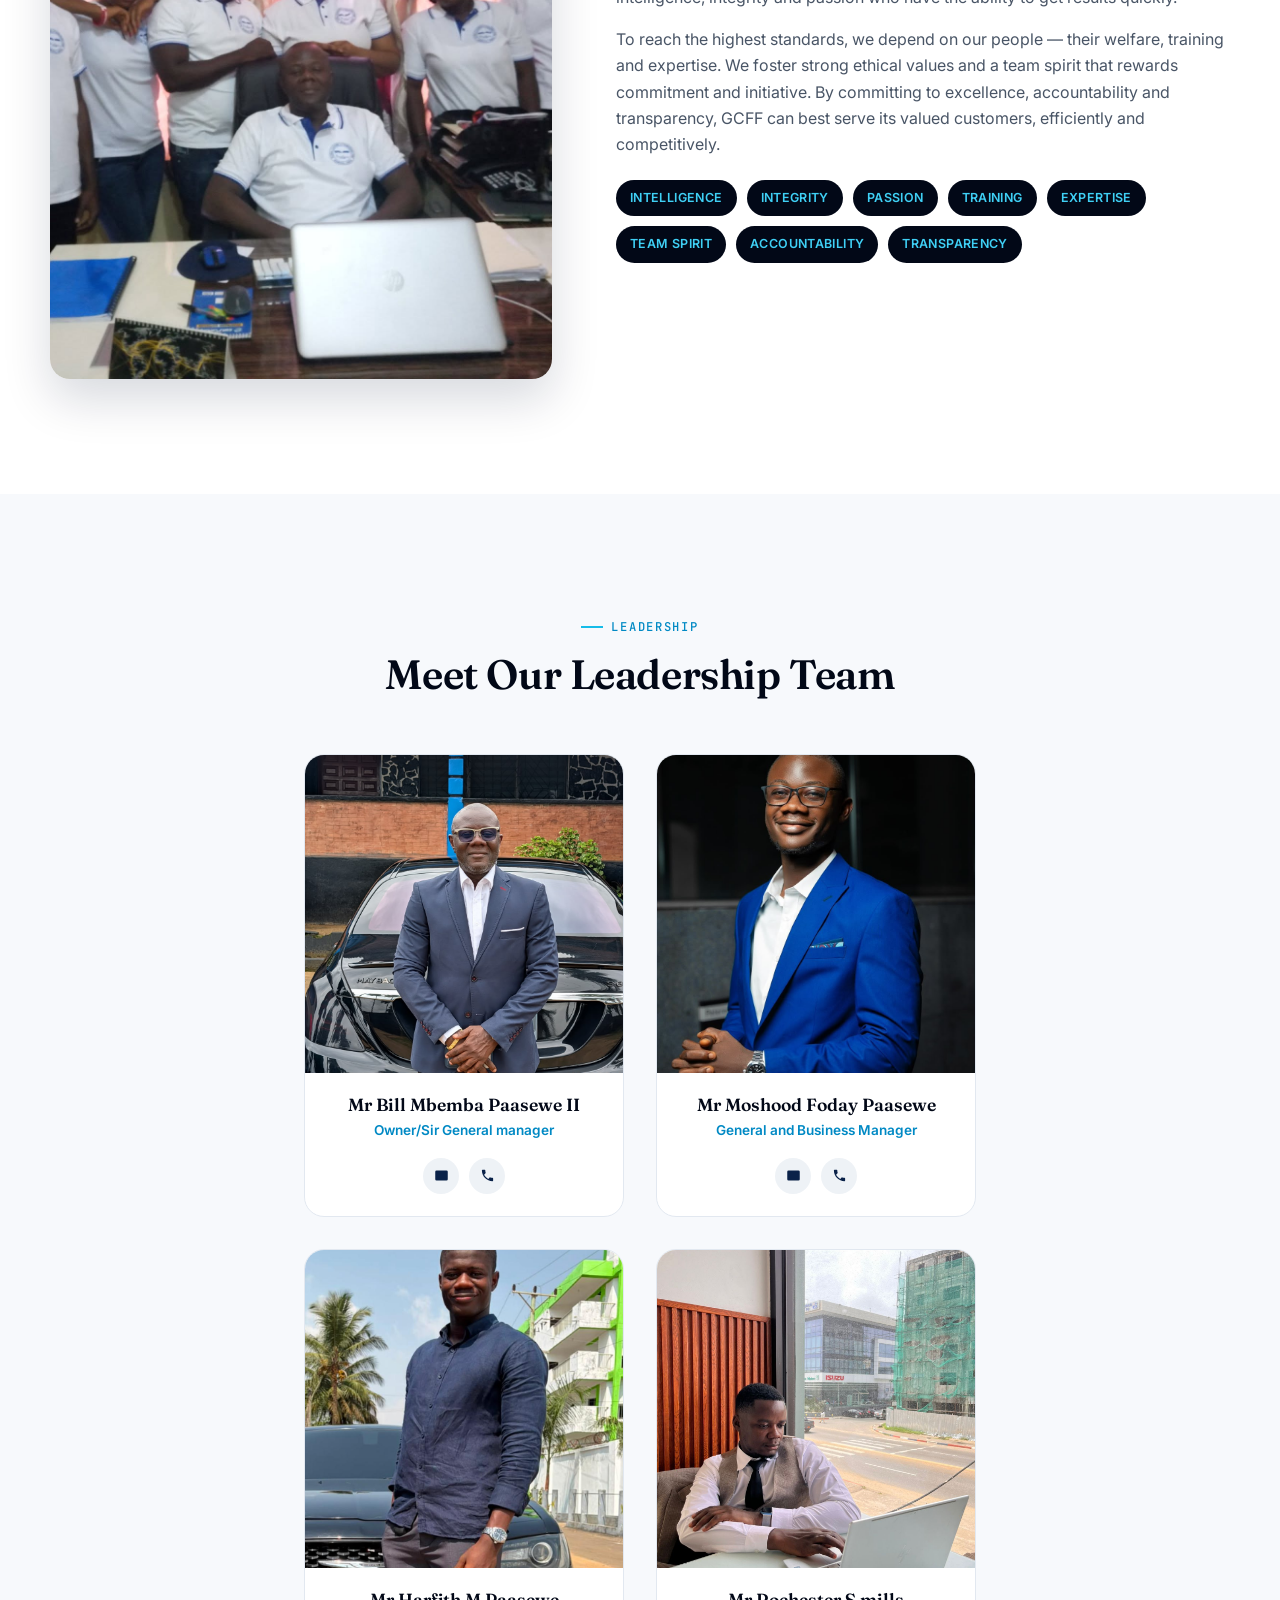
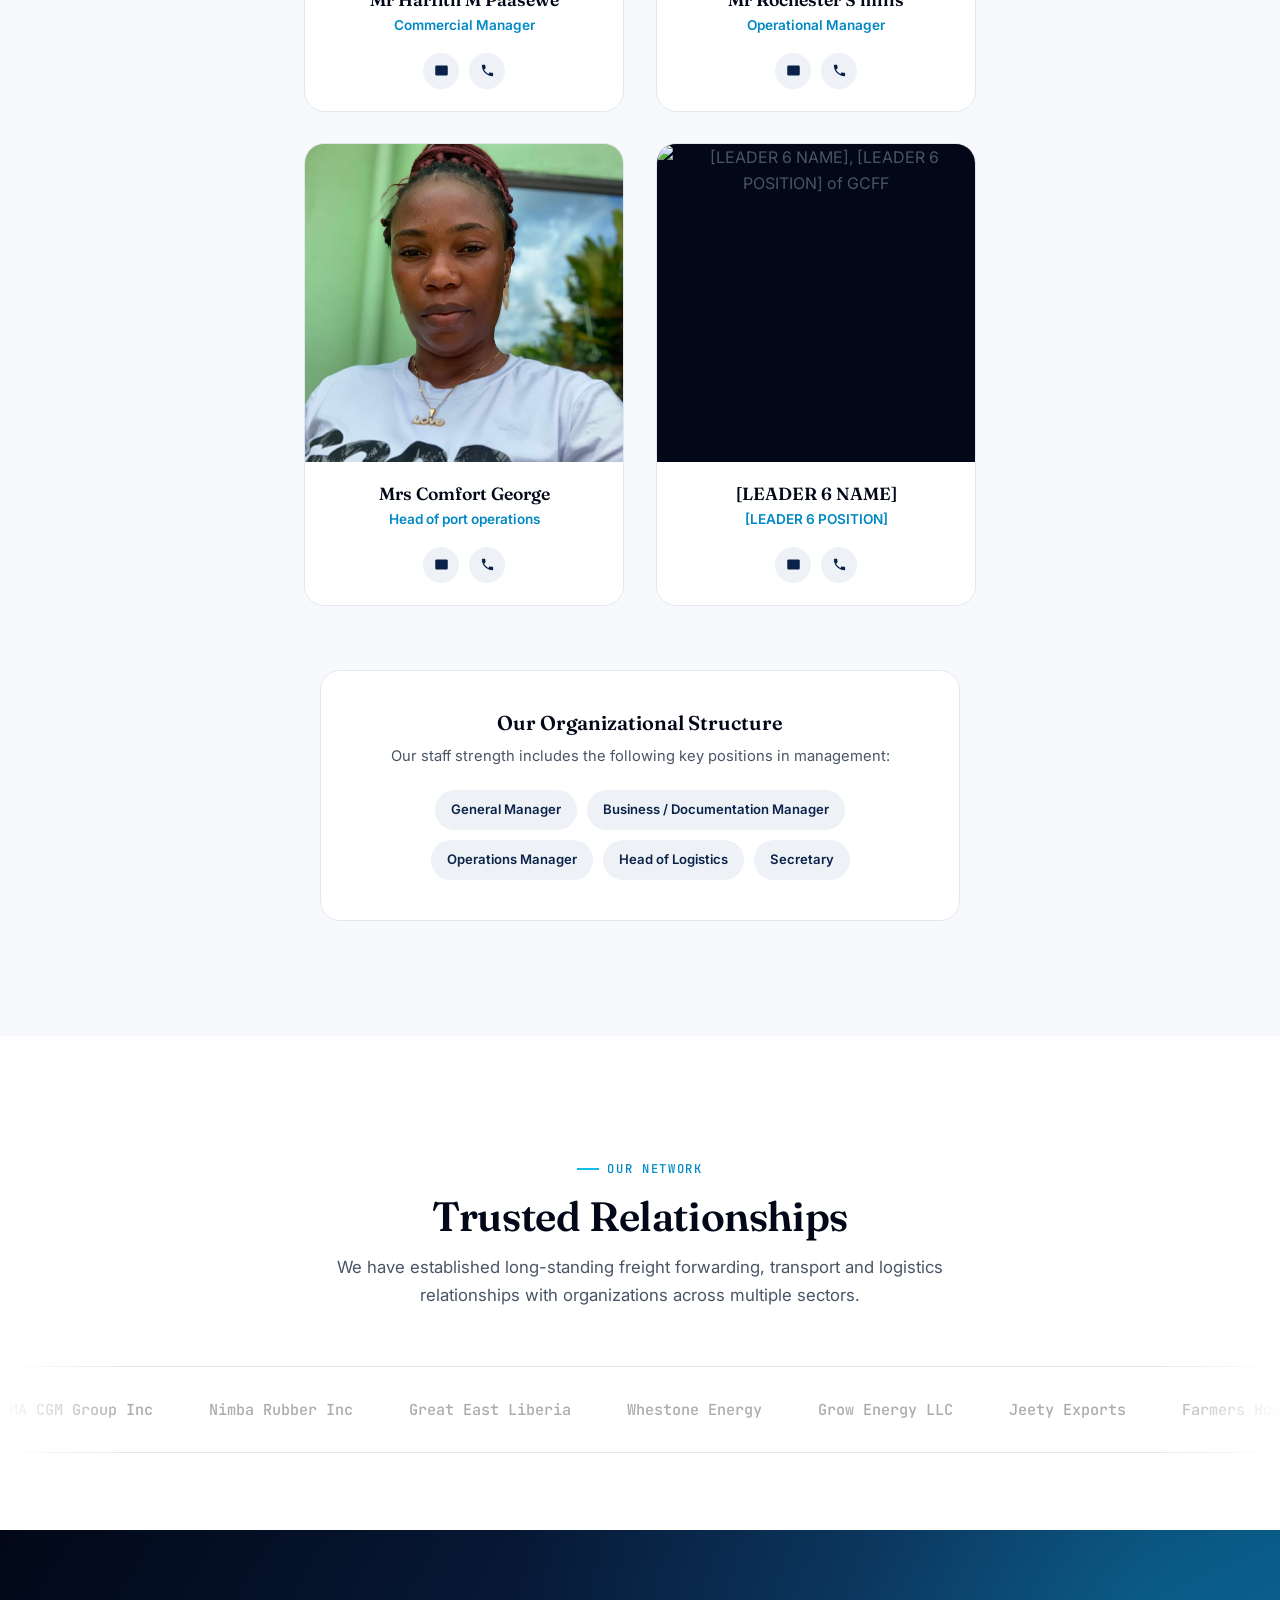
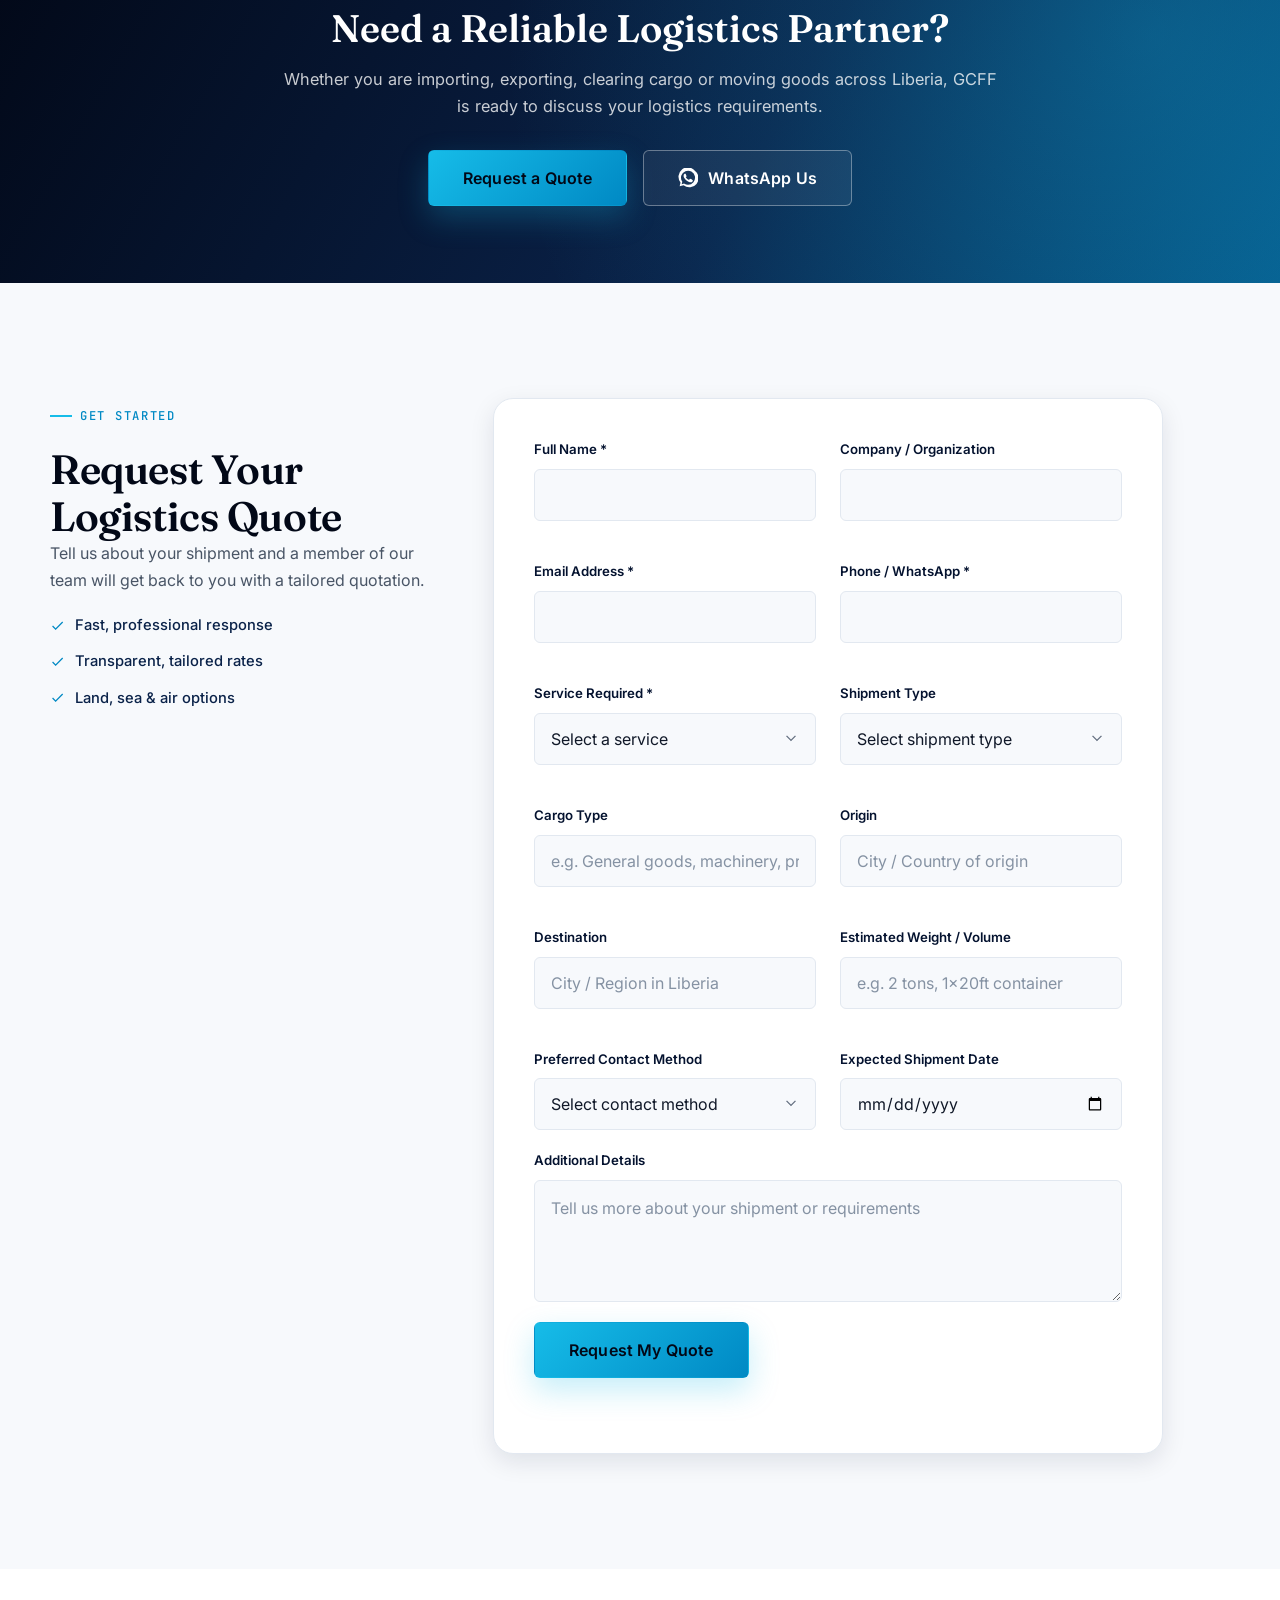
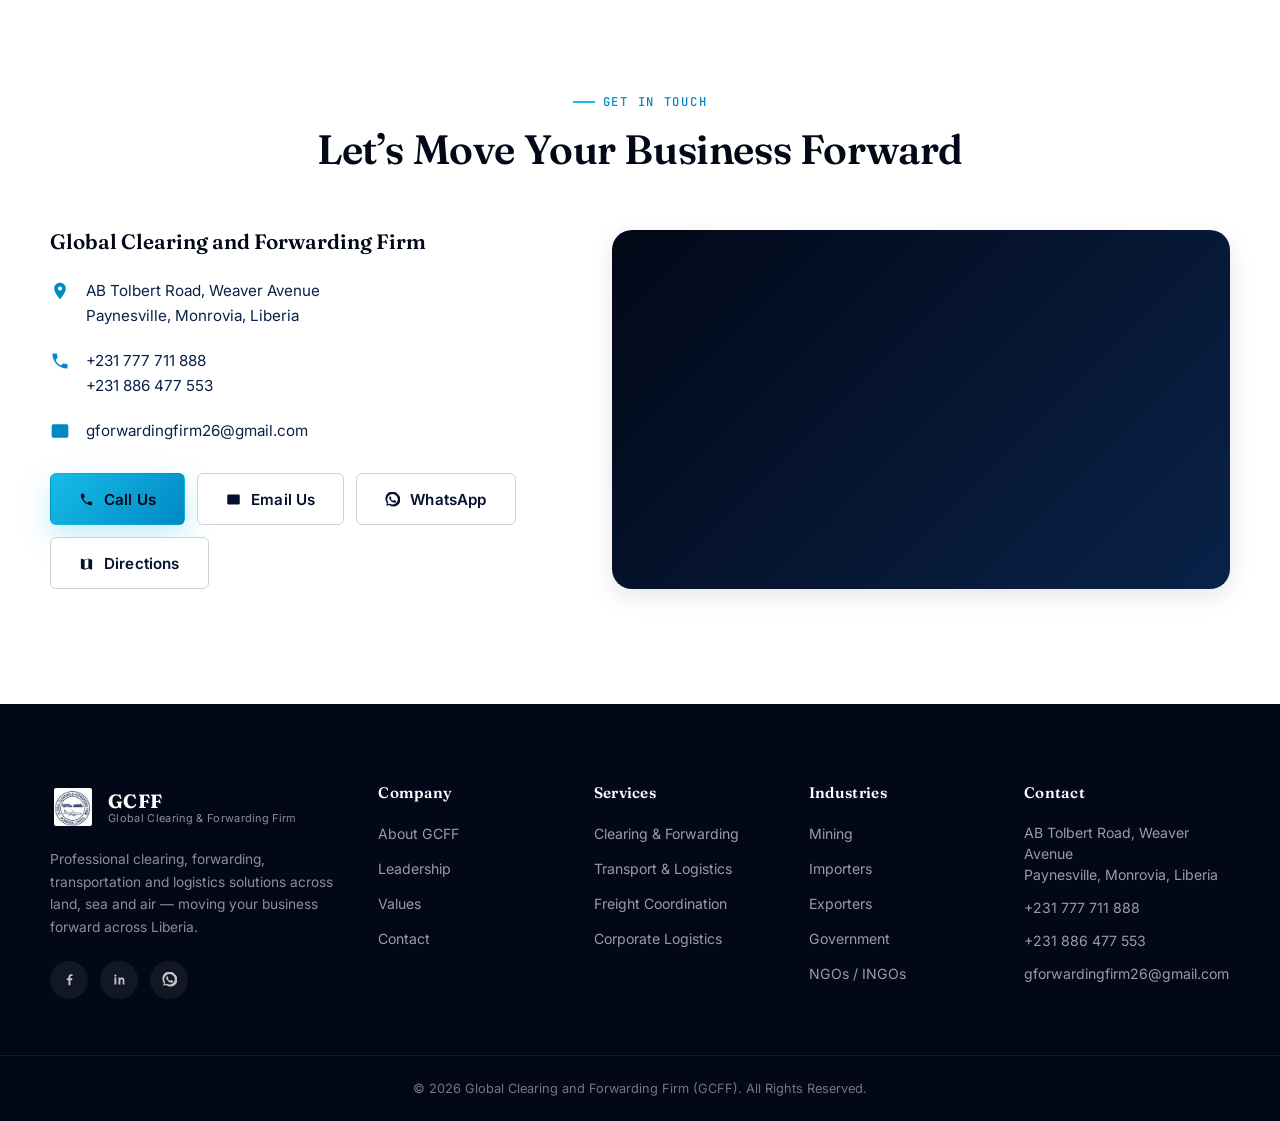
==== commit 940f8535: "Update index.html" ====
--- a/index.html
+++ b/index.html
@@ -742,7 +742,7 @@
               <img src="Image/Passawe2.jpeg" alt="Bill Mbemba Paasewe II, General Manager of GCFF" class="leader-card__image">
             </div>
             <h3 class="leader-card__name"> Mr Bill Mbemba Paasewe II</h3>
-            <p class="leader-card__role">General Manager</p>
+            <p class="leader-card__role">Owner/Sir General manager</p>
             <ul class="leader-card__social" aria-label="Contact links for Bill Mbemba Paasewe II">
               <li><a href="mailto:gforwardingfirm26@gmail.com" aria-label="Email Bill Mbemba Paasewe II"><svg class="icon icon--sm" aria-hidden="true" focusable="false"><use href="#icon-mail"></use></svg></a></li>
               <li><a href="tel:+231886550324" aria-label="Call Bill Mbemba Paasewe II"><svg class="icon icon--sm" aria-hidden="true" focusable="false"><use href="#icon-phone"></use></svg></a></li>
@@ -754,7 +754,7 @@
               <img src="Image/Moshood Foday Paasewe.jpeg" alt="Moshood Foday Paasewe, Business and Commercial Manager of GCFF" class="leader-card__image">
             </div>
             <h3 class="leader-card__name"> Mr Moshood Foday Paasewe</h3>
-            <p class="leader-card__role">Business / Commercial Manager</p>
+            <p class="leader-card__role">General and Business Manager</p>
             <ul class="leader-card__social" aria-label="Contact links for Moshood Foday Paasewe">
               <li><a href="mailto:gforwardingfirm26doc@gmail.com" aria-label="Email Moshood Foday Paasewe"><svg class="icon icon--sm" aria-hidden="true" focusable="false"><use href="#icon-mail"></use></svg></a></li>
               <li><a href="tel:+231881309321" aria-label="Call Moshood Foday Paasewe"><svg class="icon icon--sm" aria-hidden="true" focusable="false"><use href="#icon-phone"></use></svg></a></li>
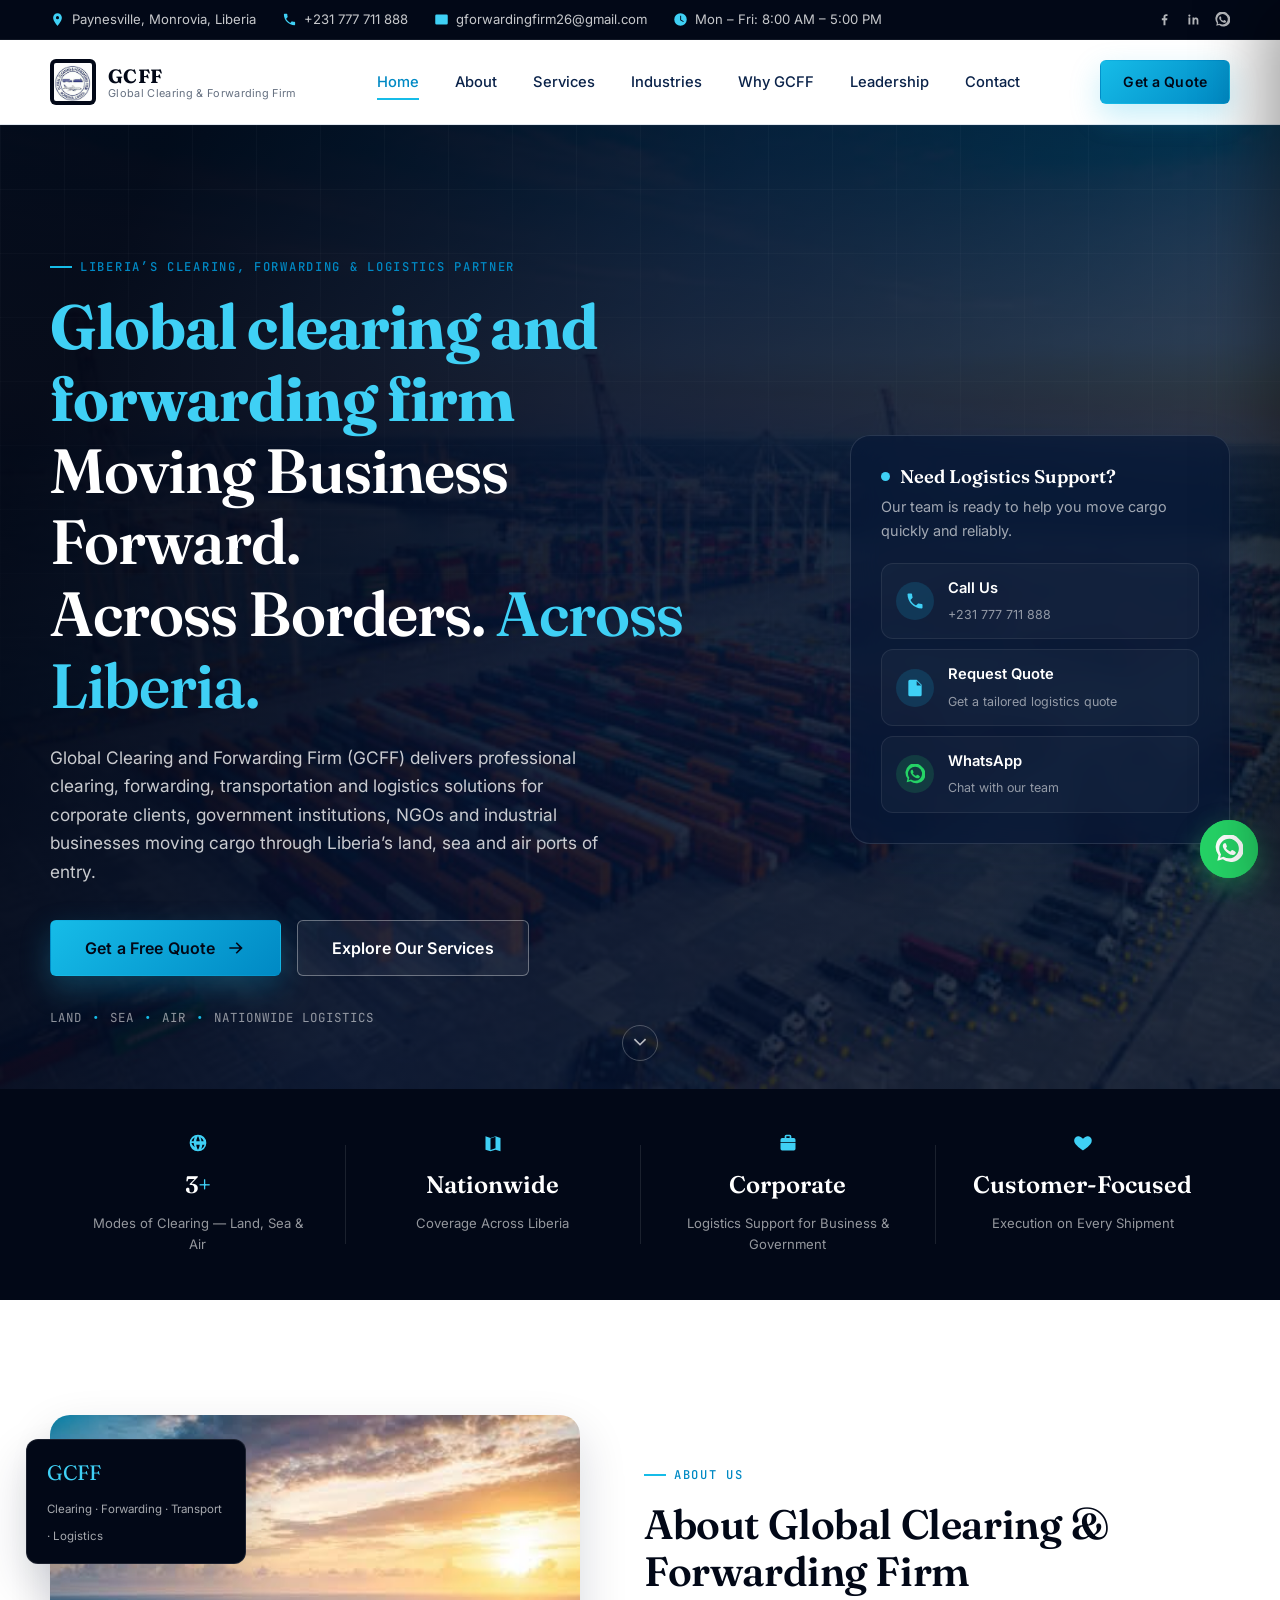
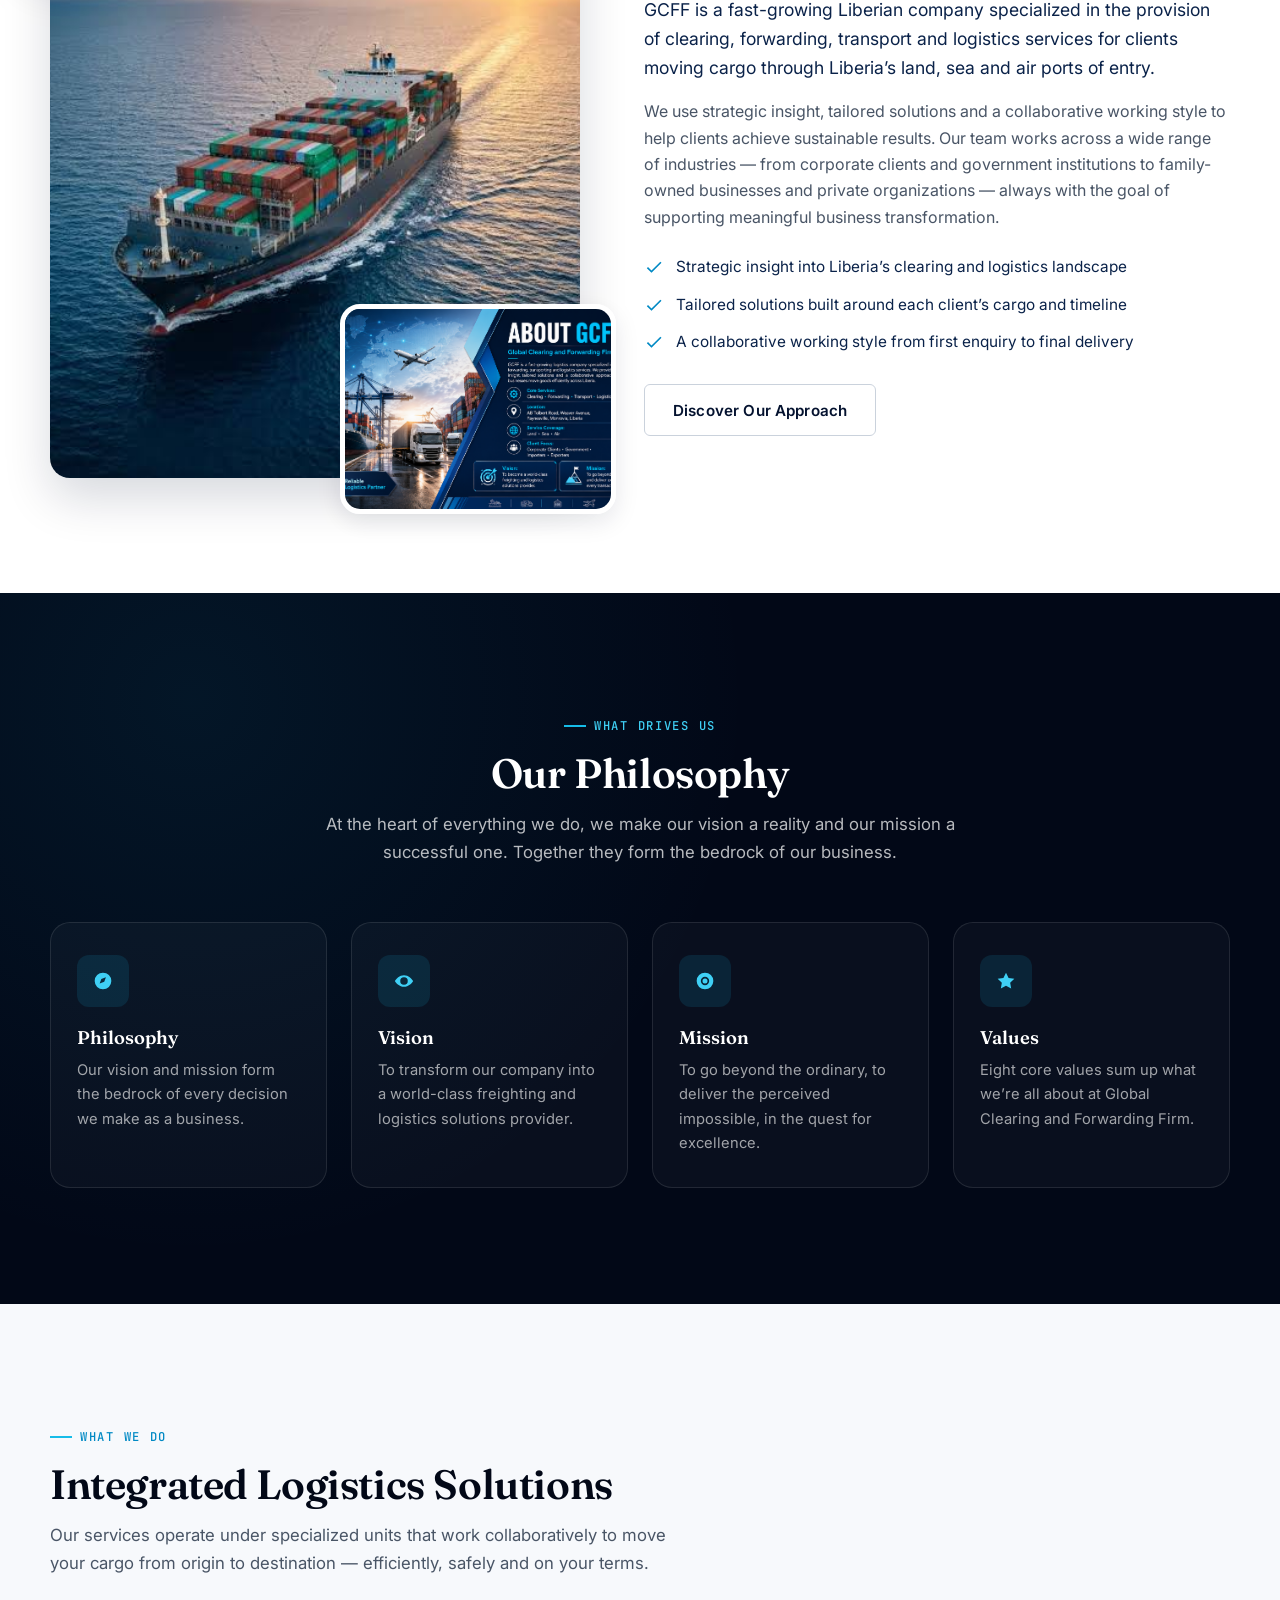
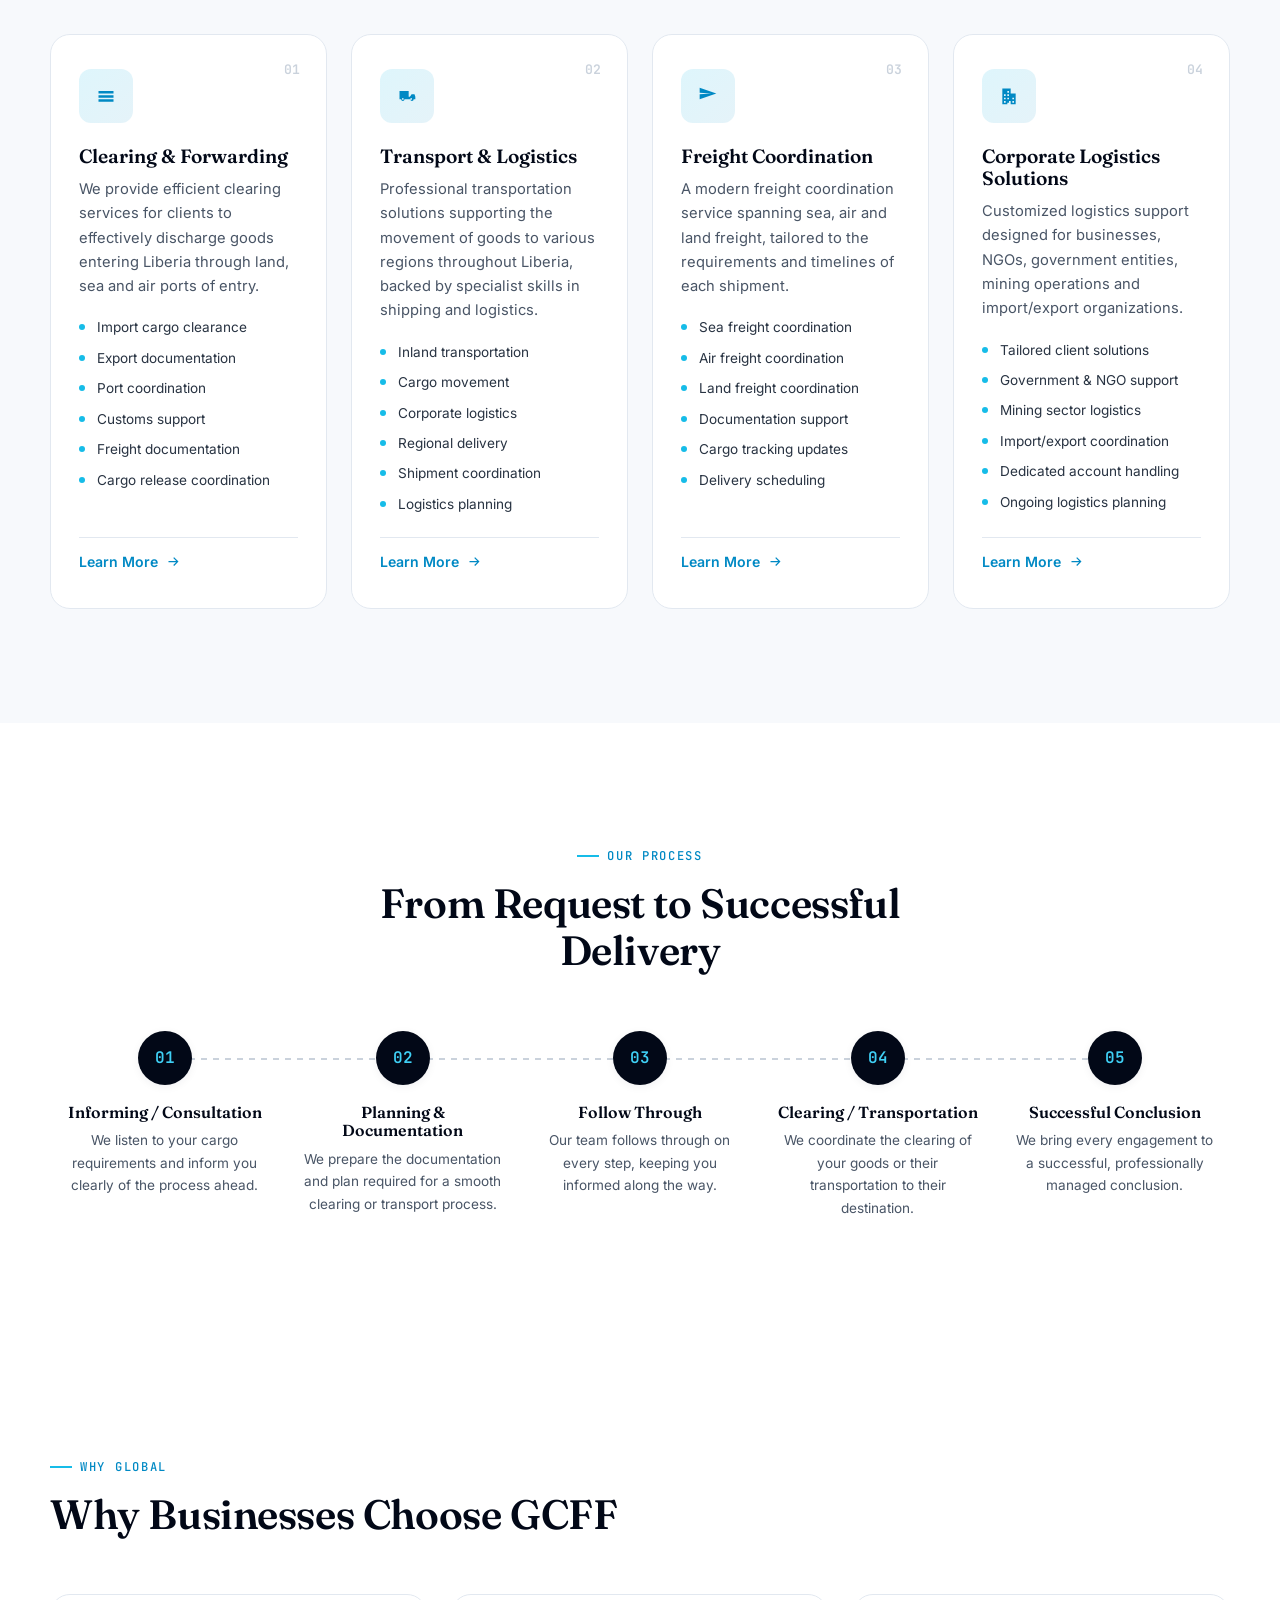
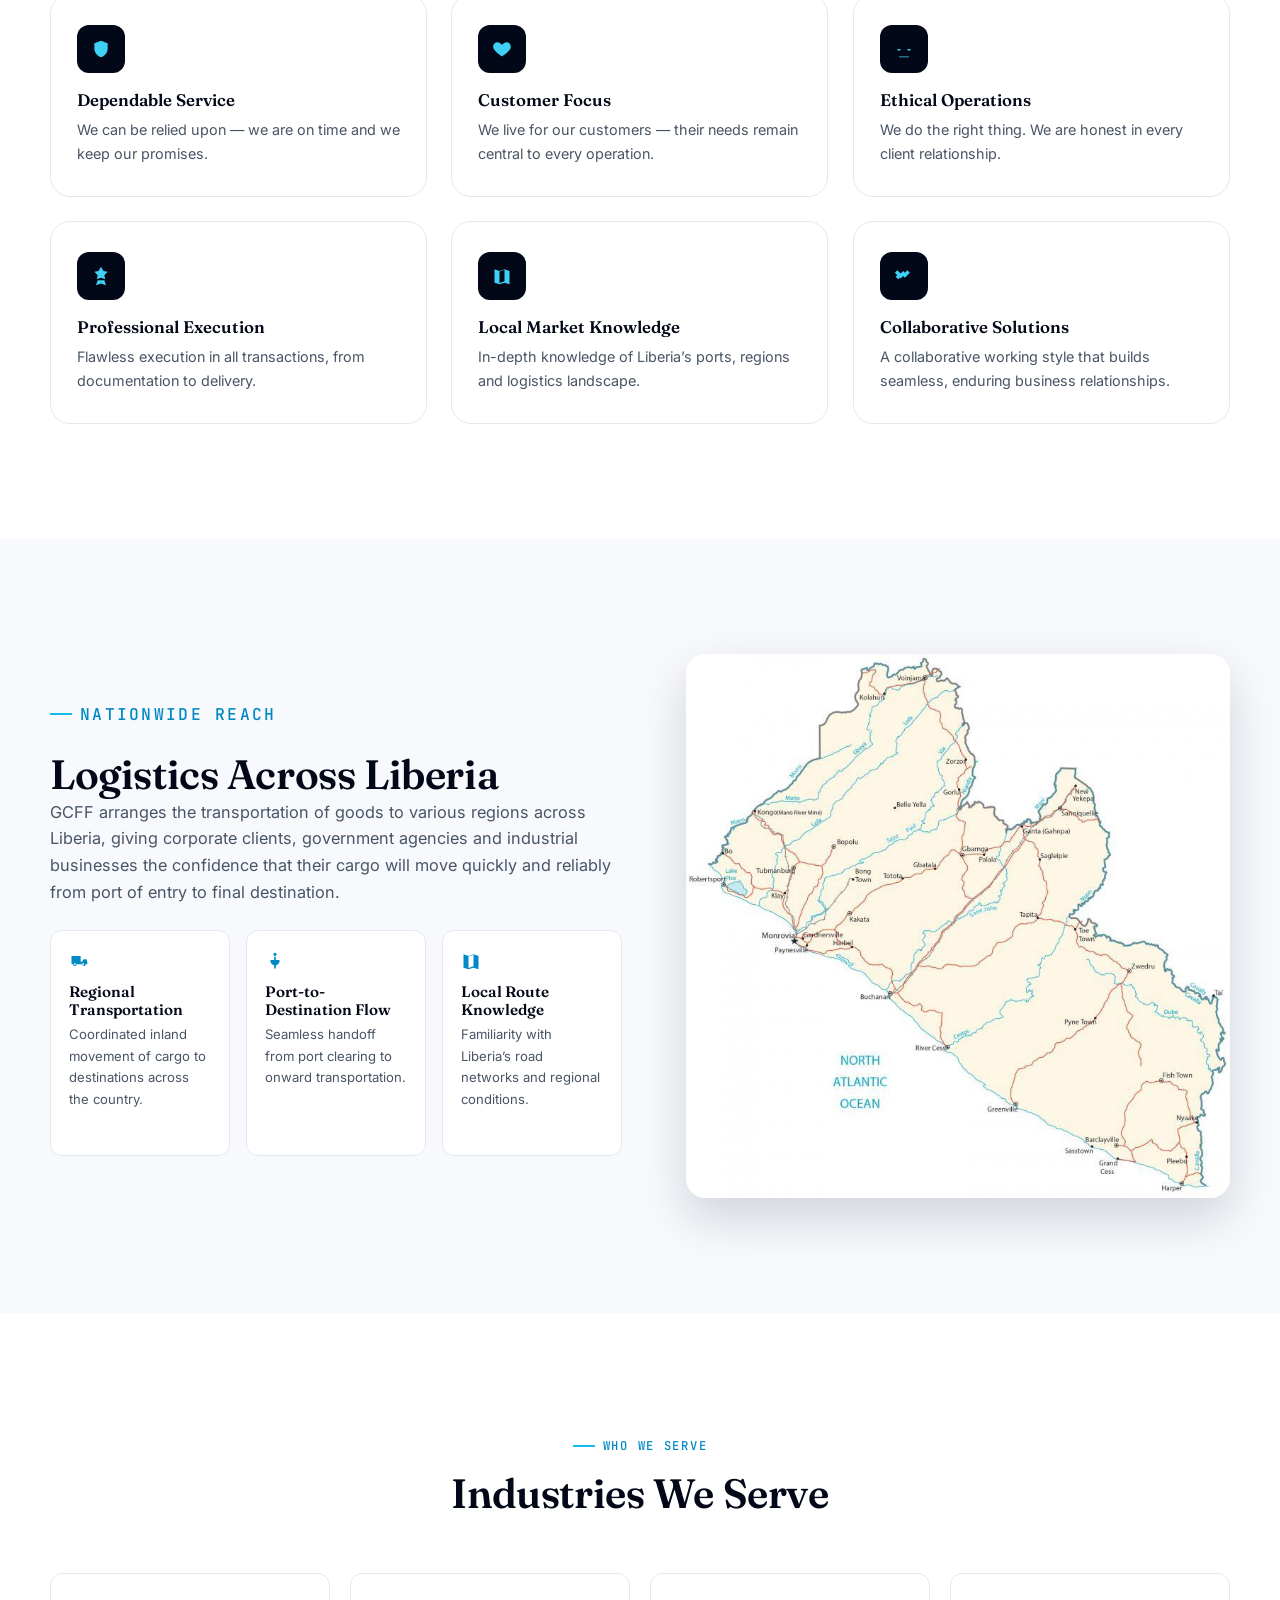
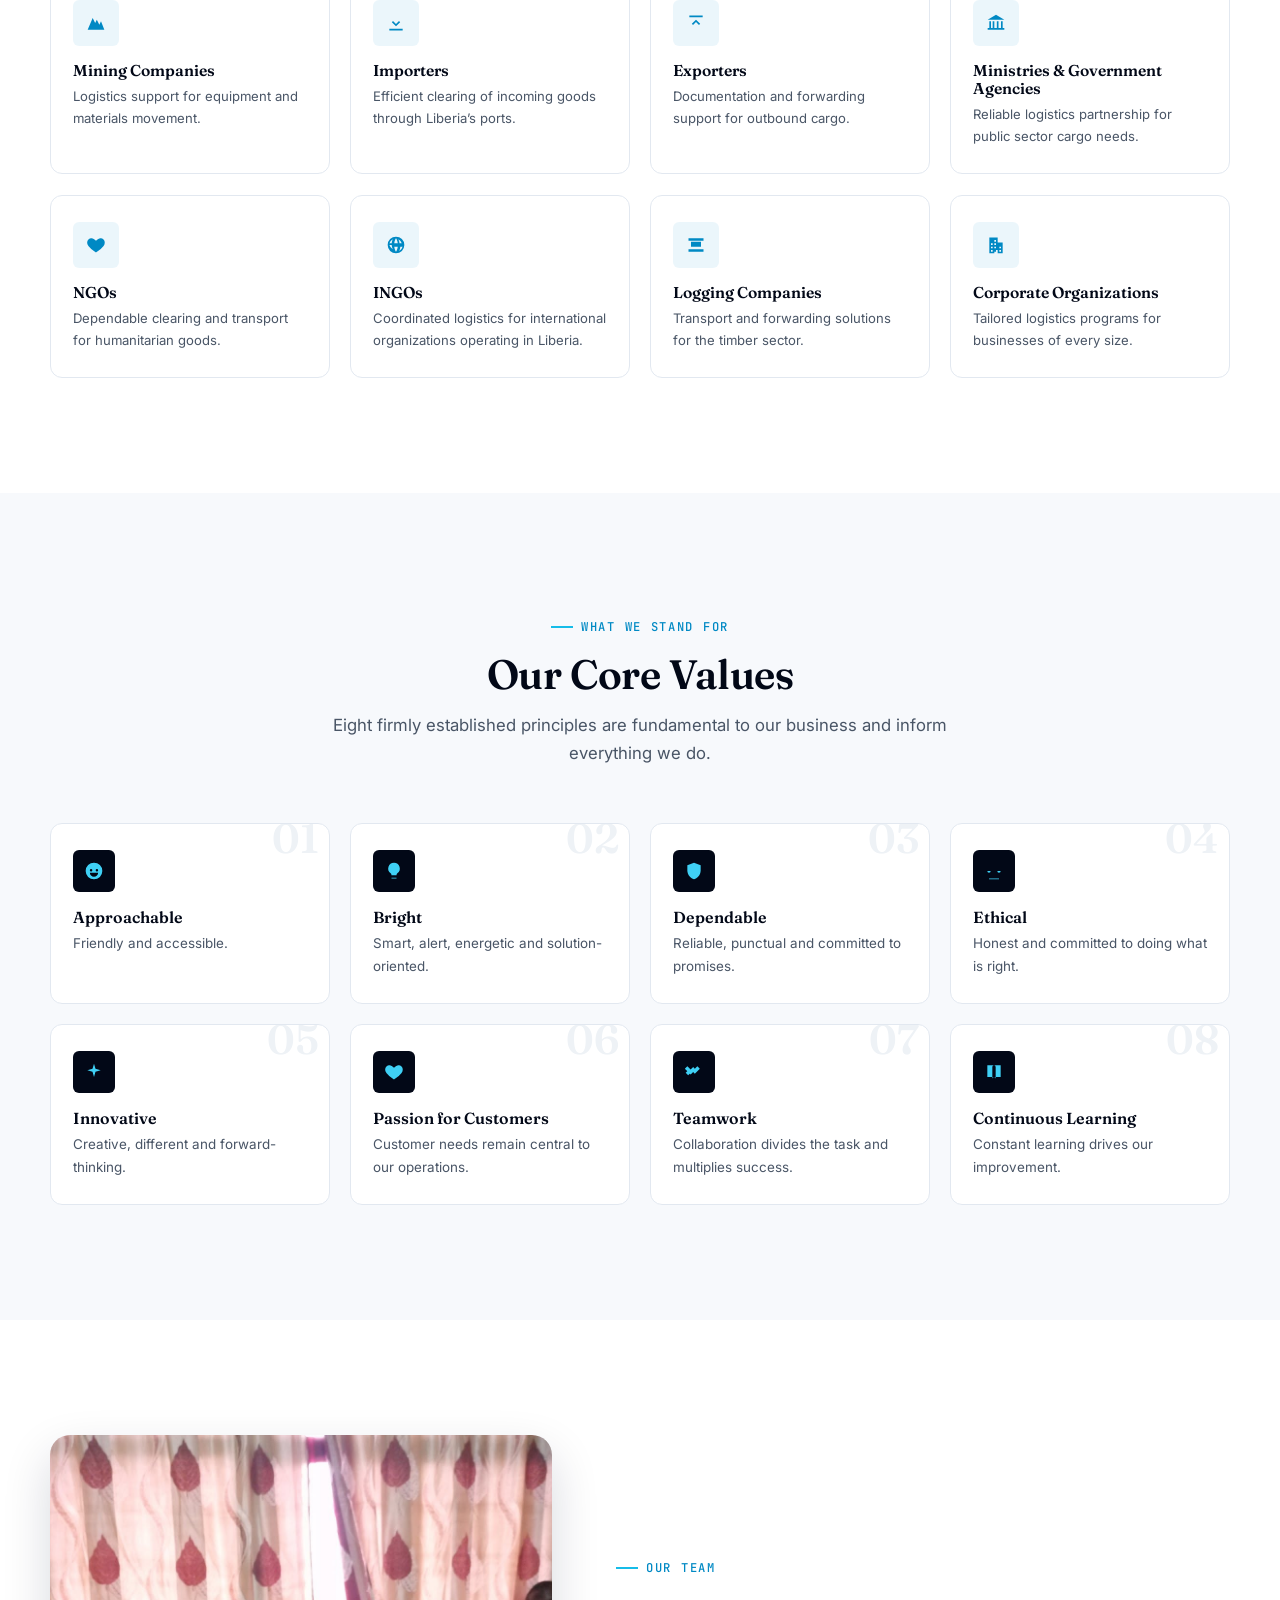
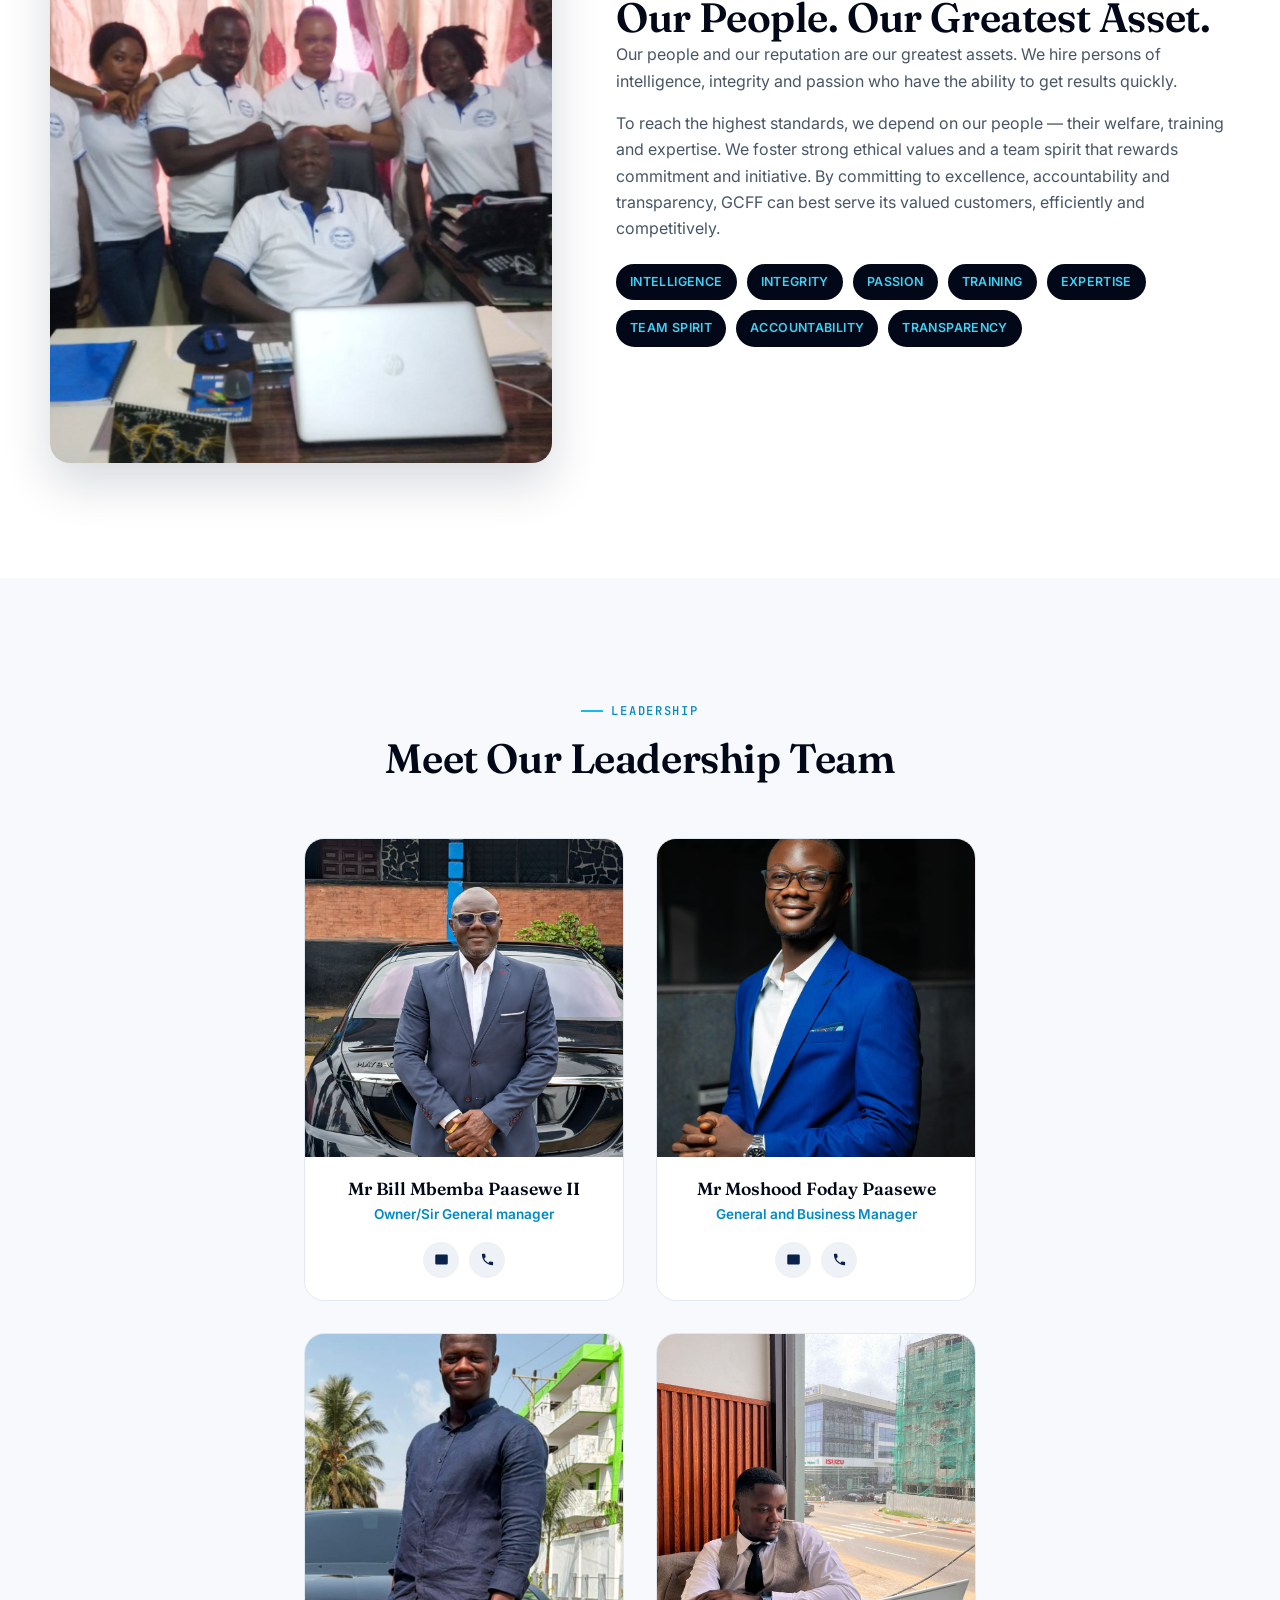
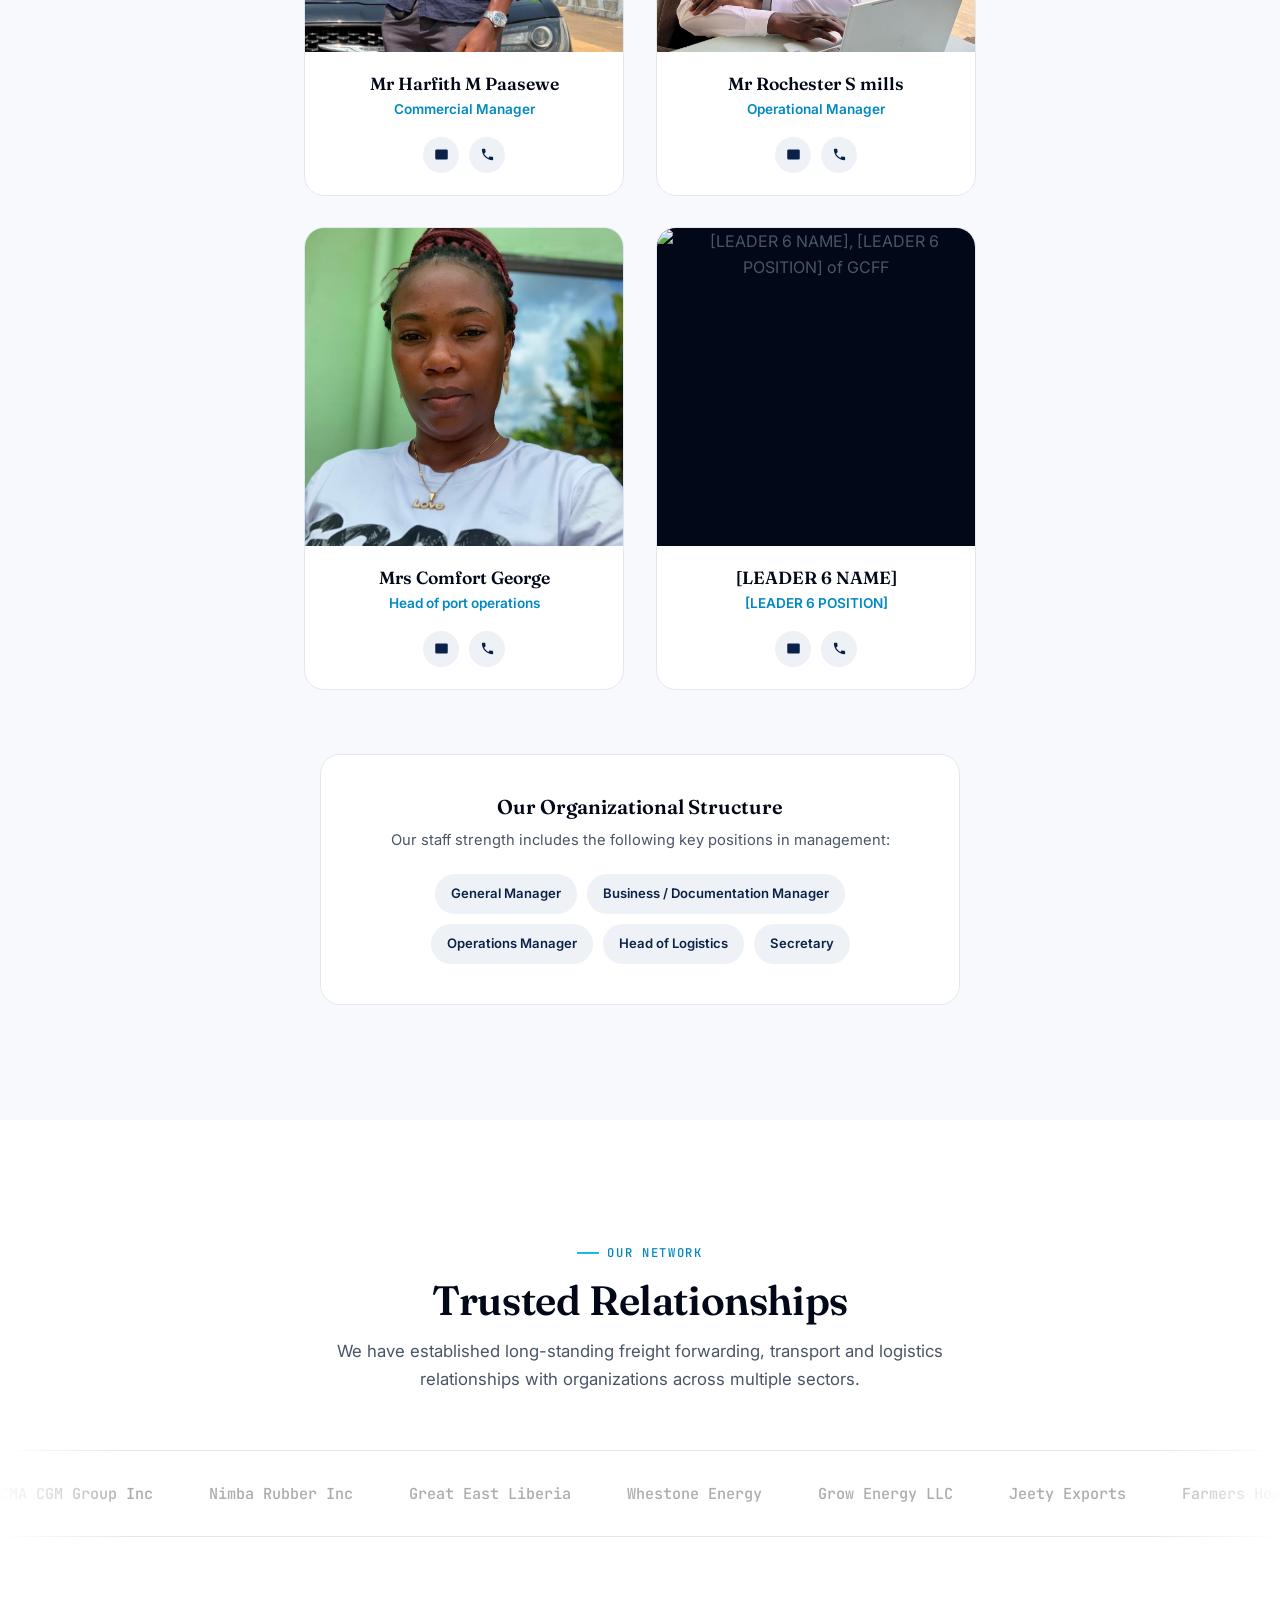
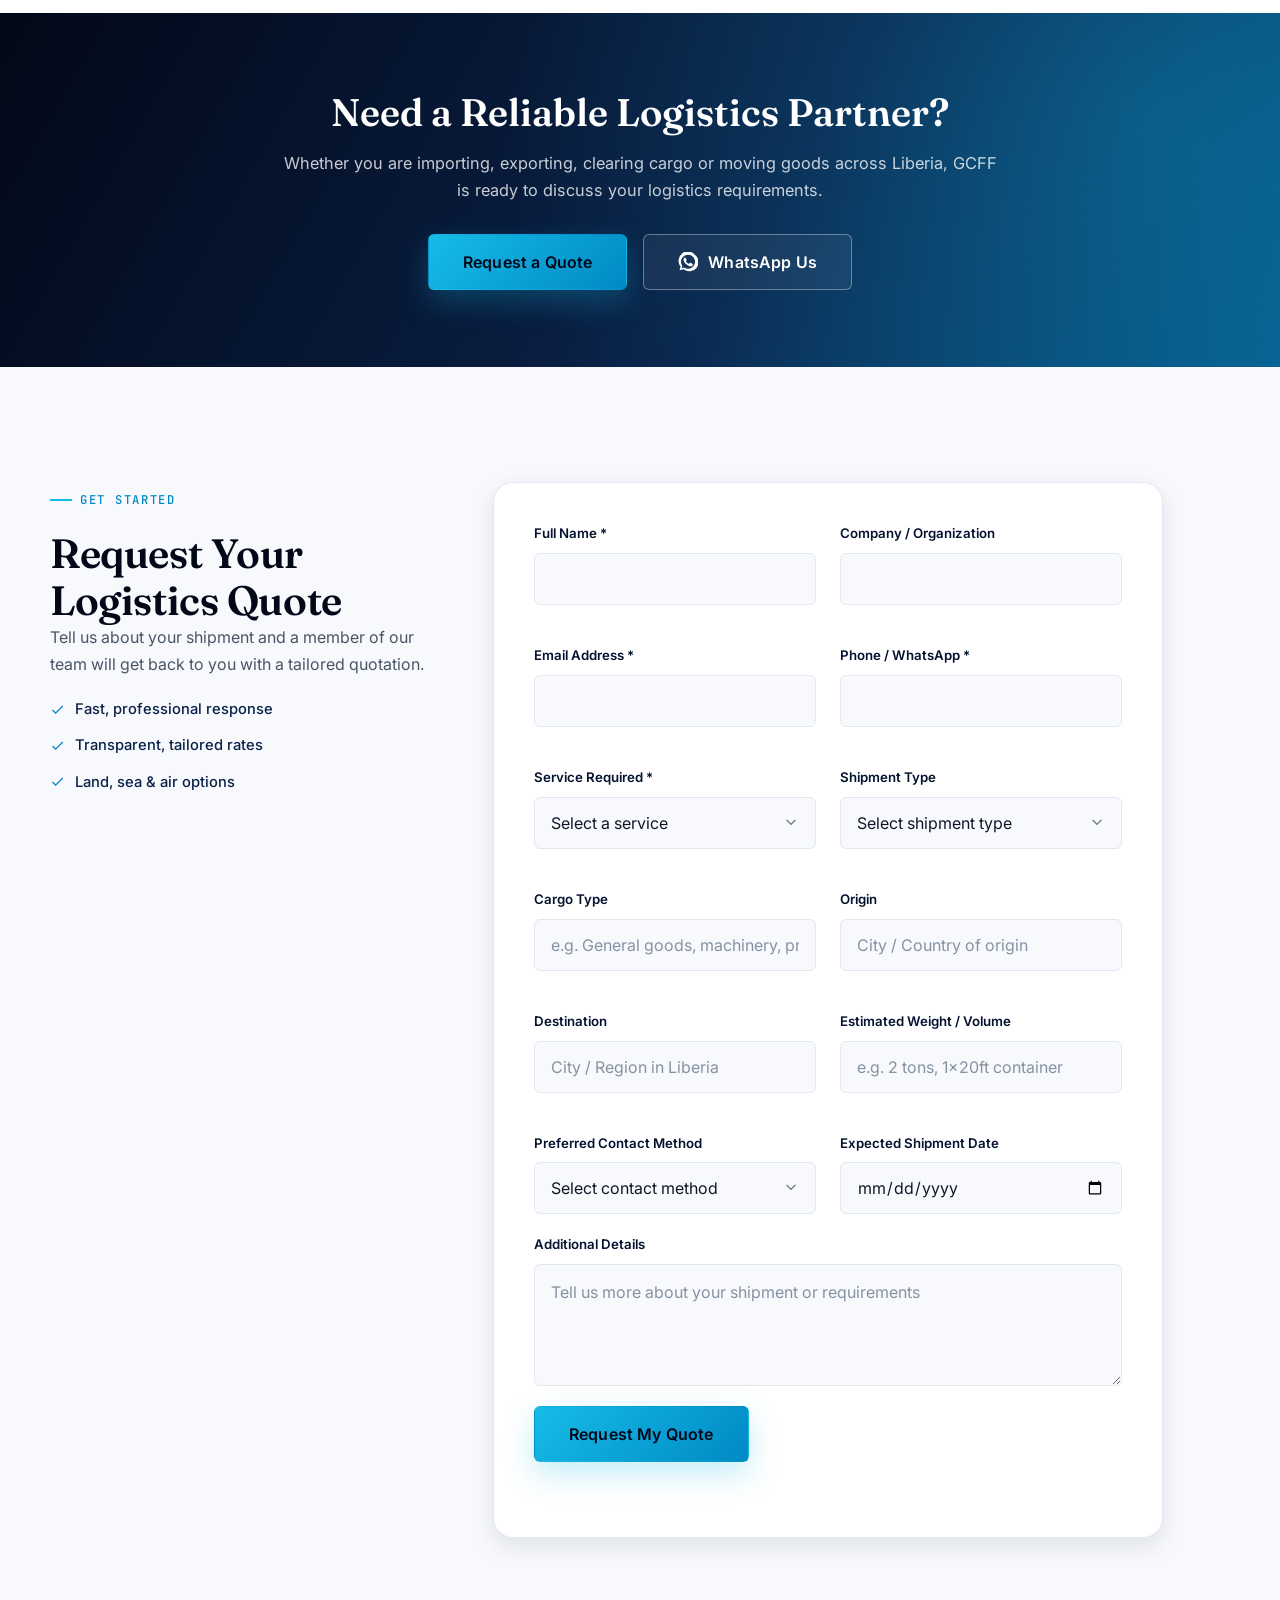
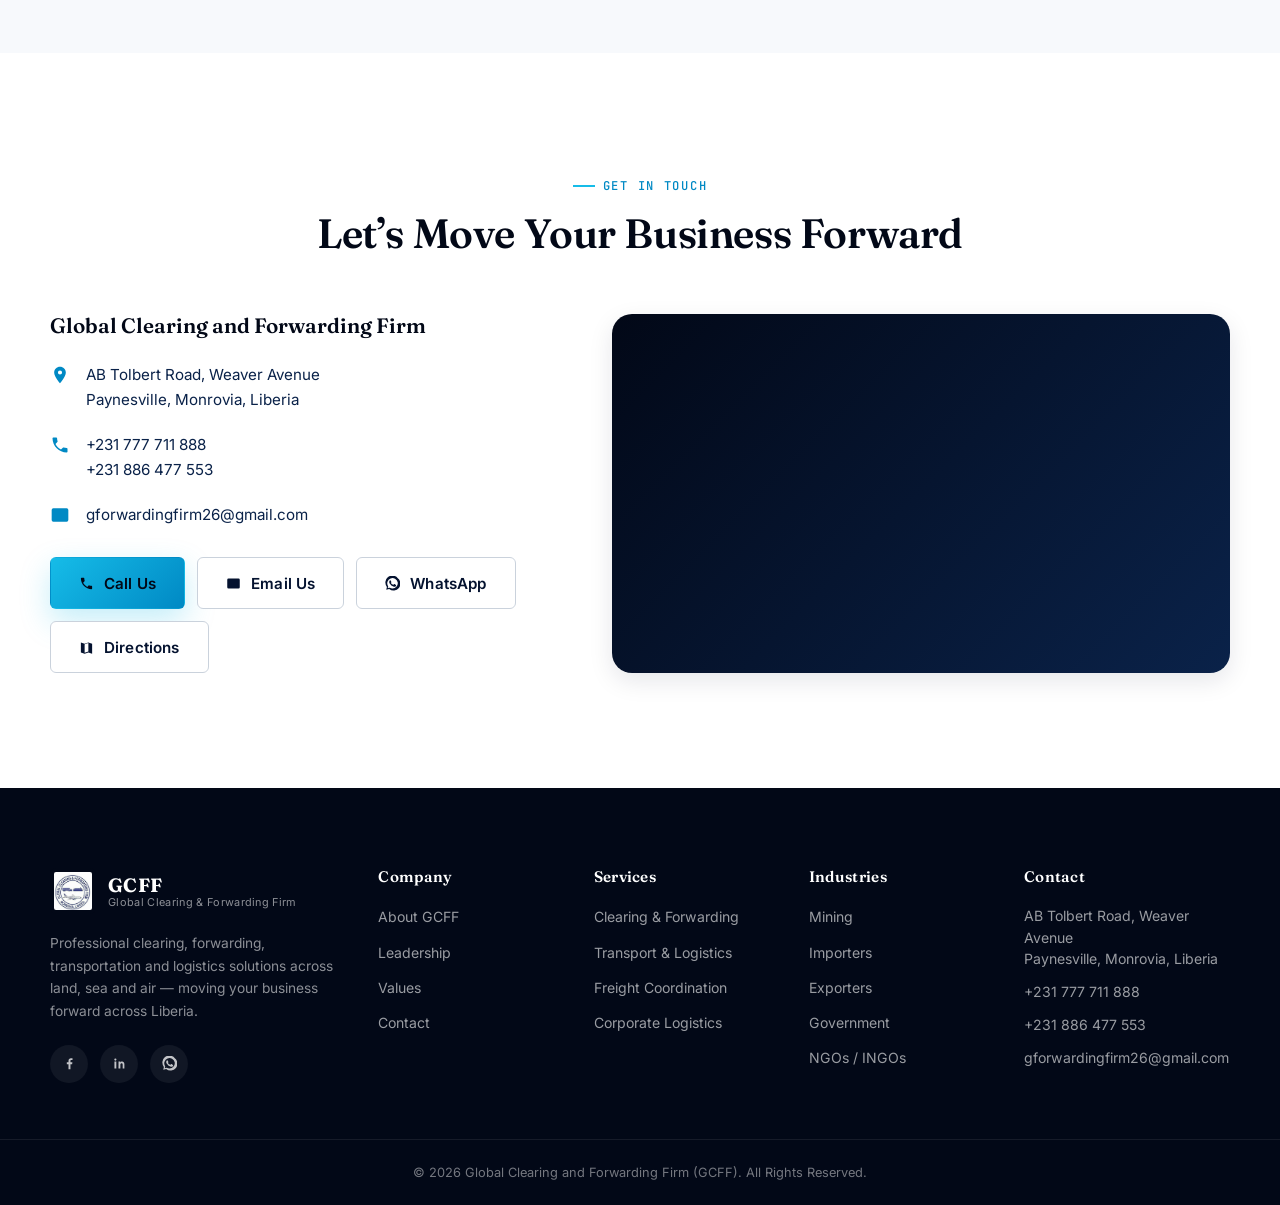
==== commit 68f617fe: "Update index.html" ====
--- a/index.html
+++ b/index.html
@@ -564,7 +564,7 @@
           </div>
         </div>
         <div class="coverage__media reveal">
-          <img src="Image/Image1.png" alt="Map illustrating GCFF logistics coverage across regions of Liberia" class="coverage__image">
+          <img src="Image/Map.jpeg" alt="Map illustrating GCFF logistics coverage across regions of Liberia" class="coverage__image">
         </div>
       </div>
     </section>
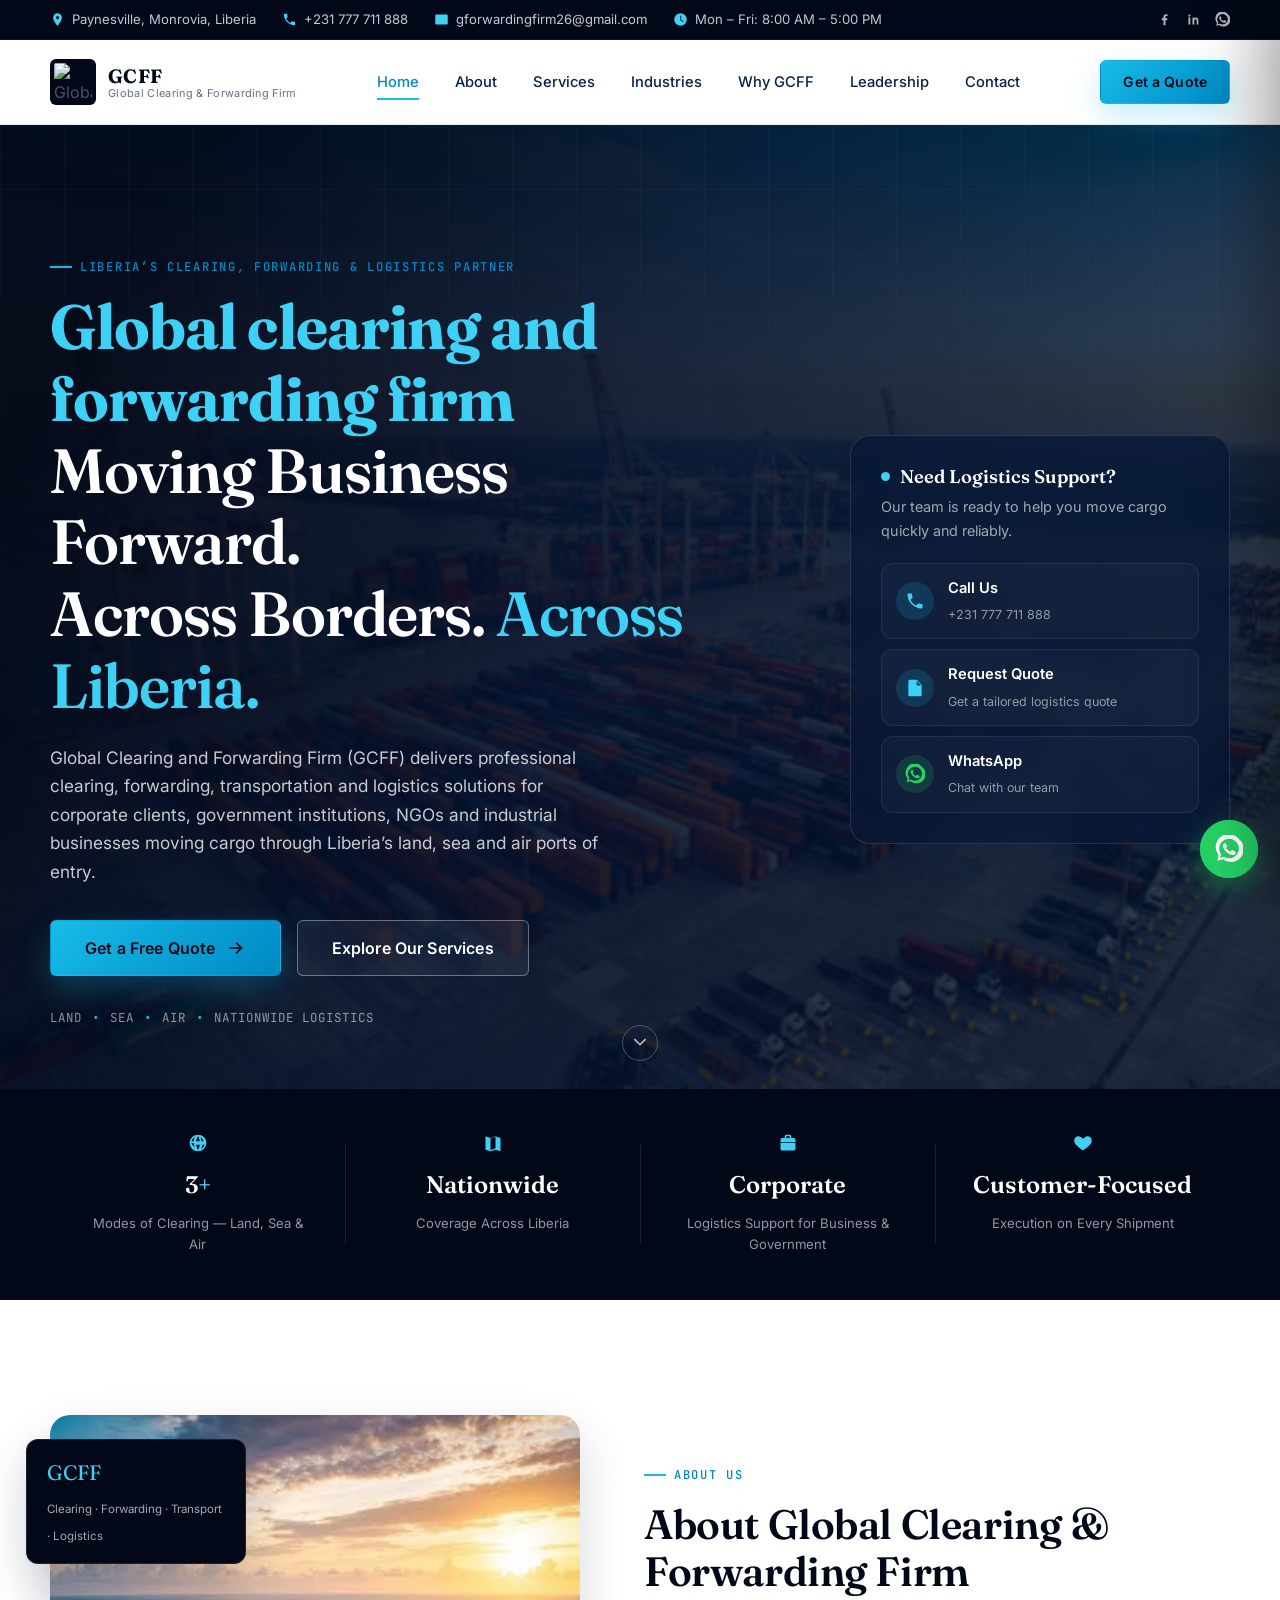
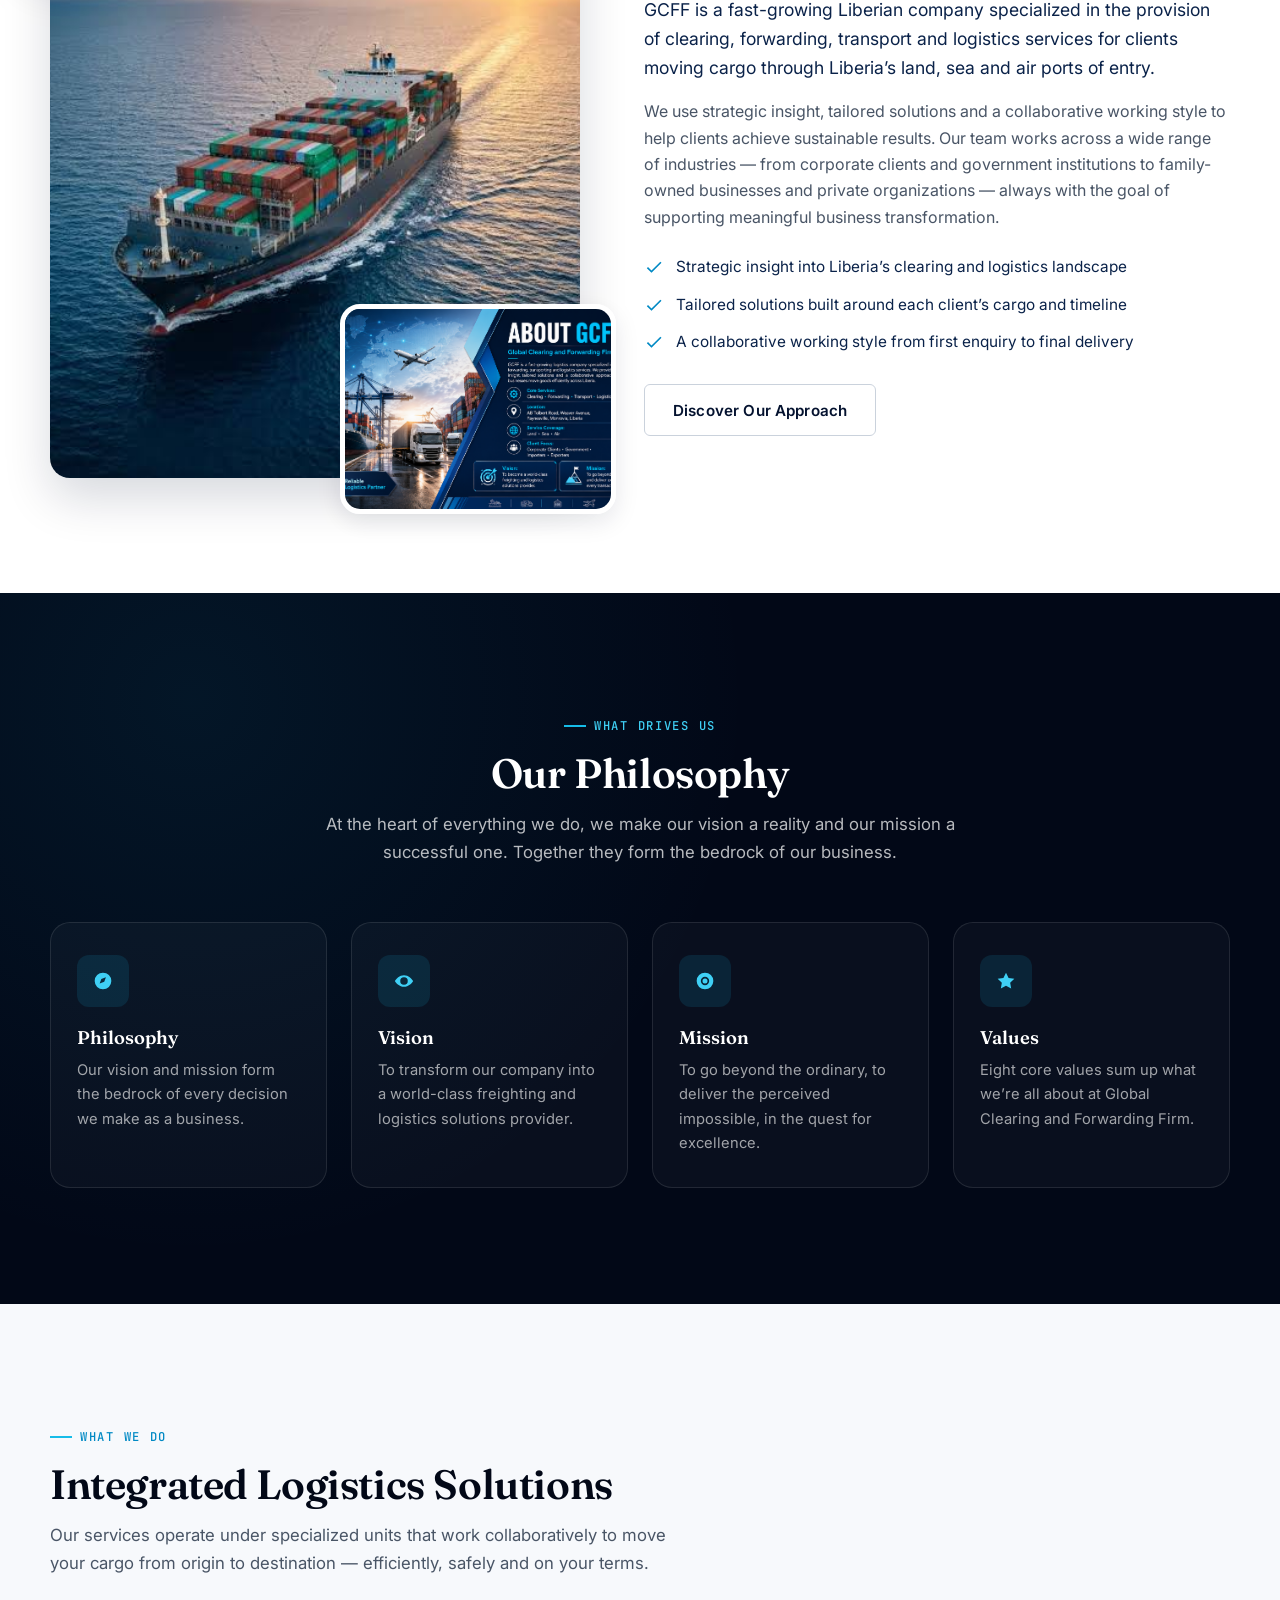
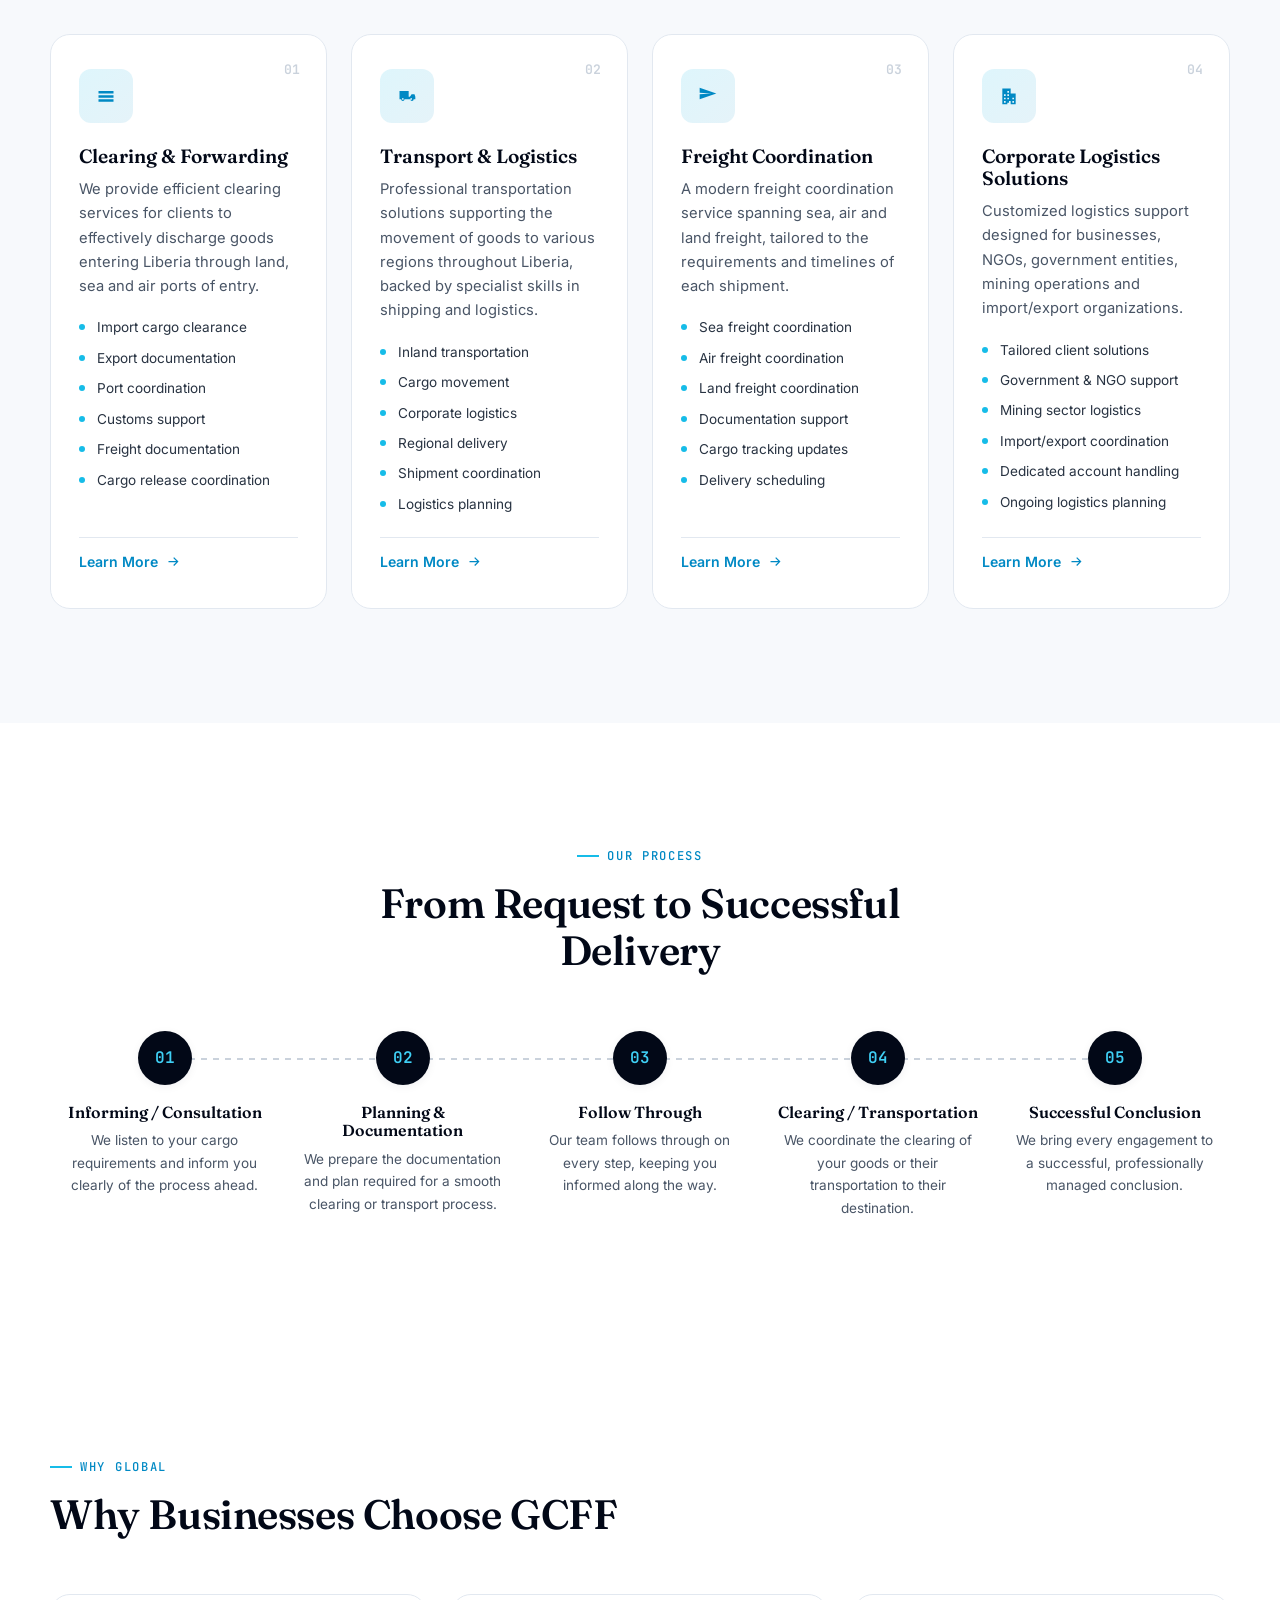
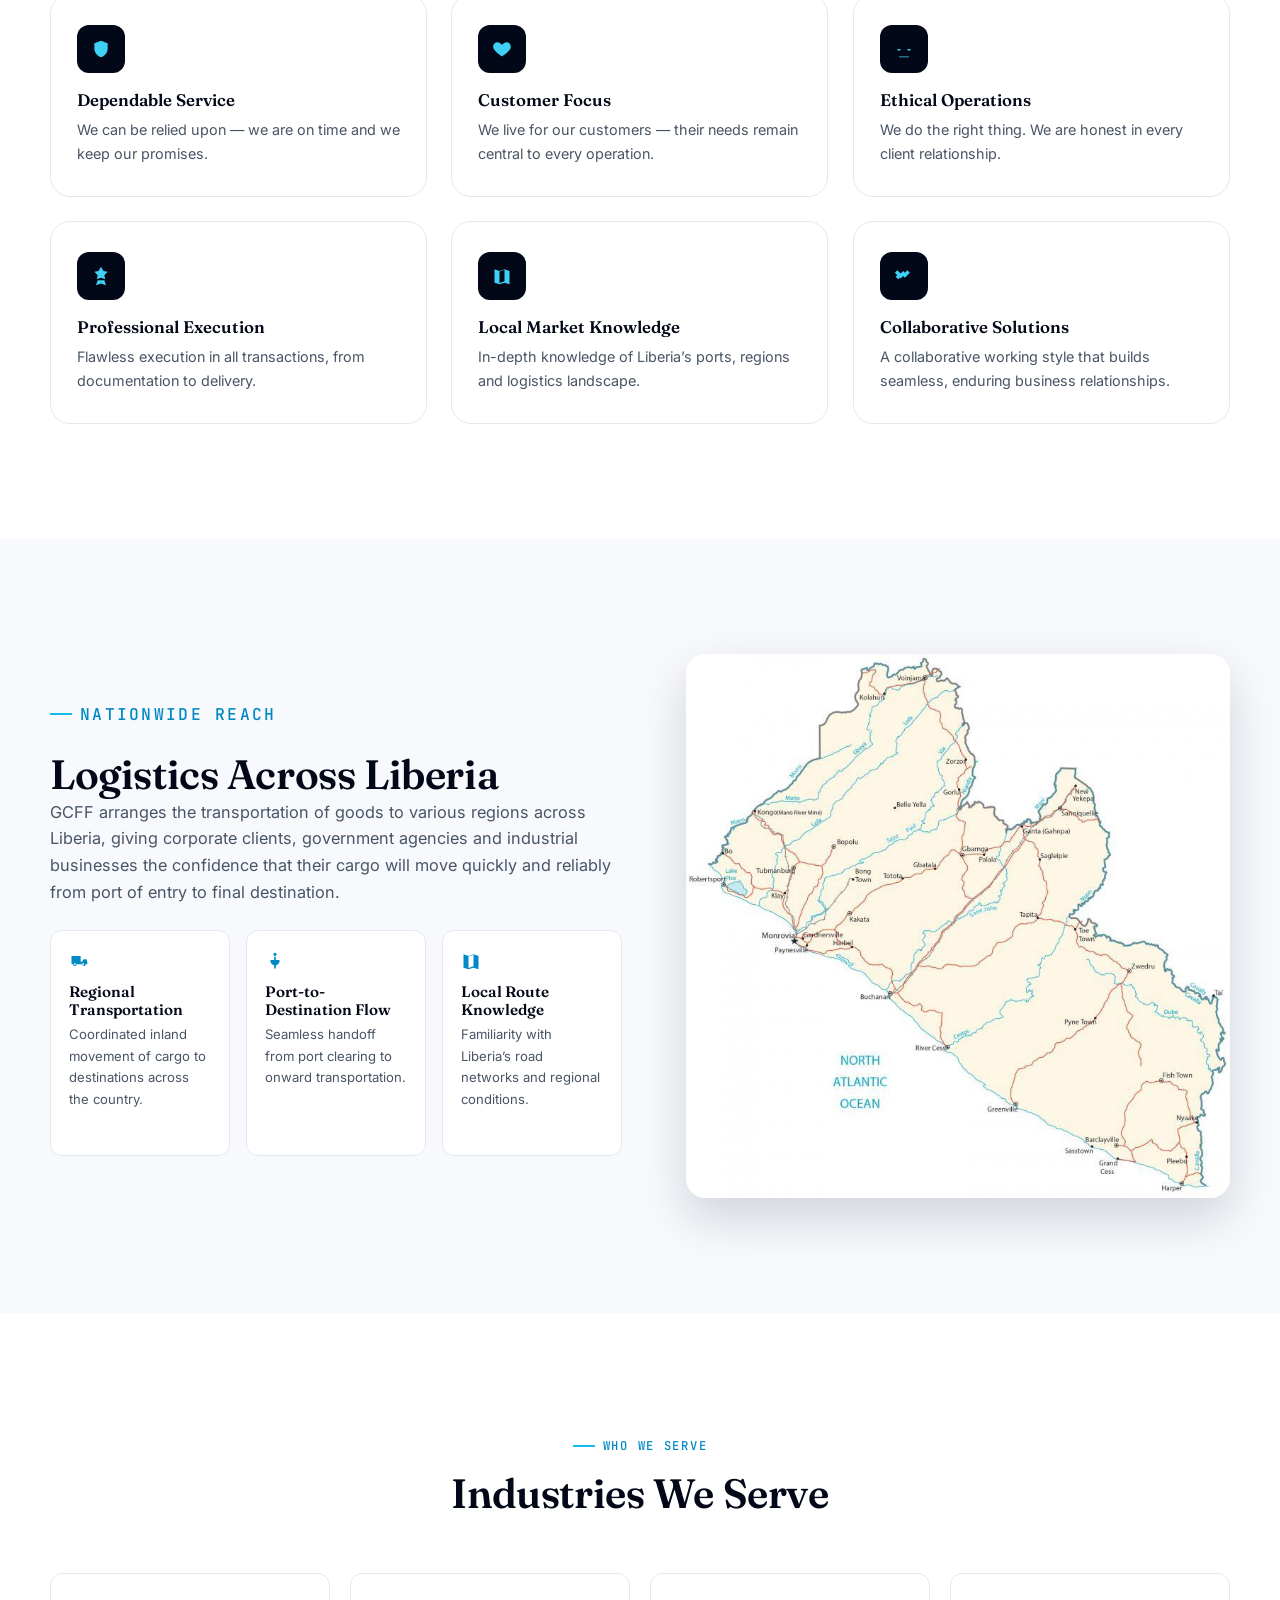
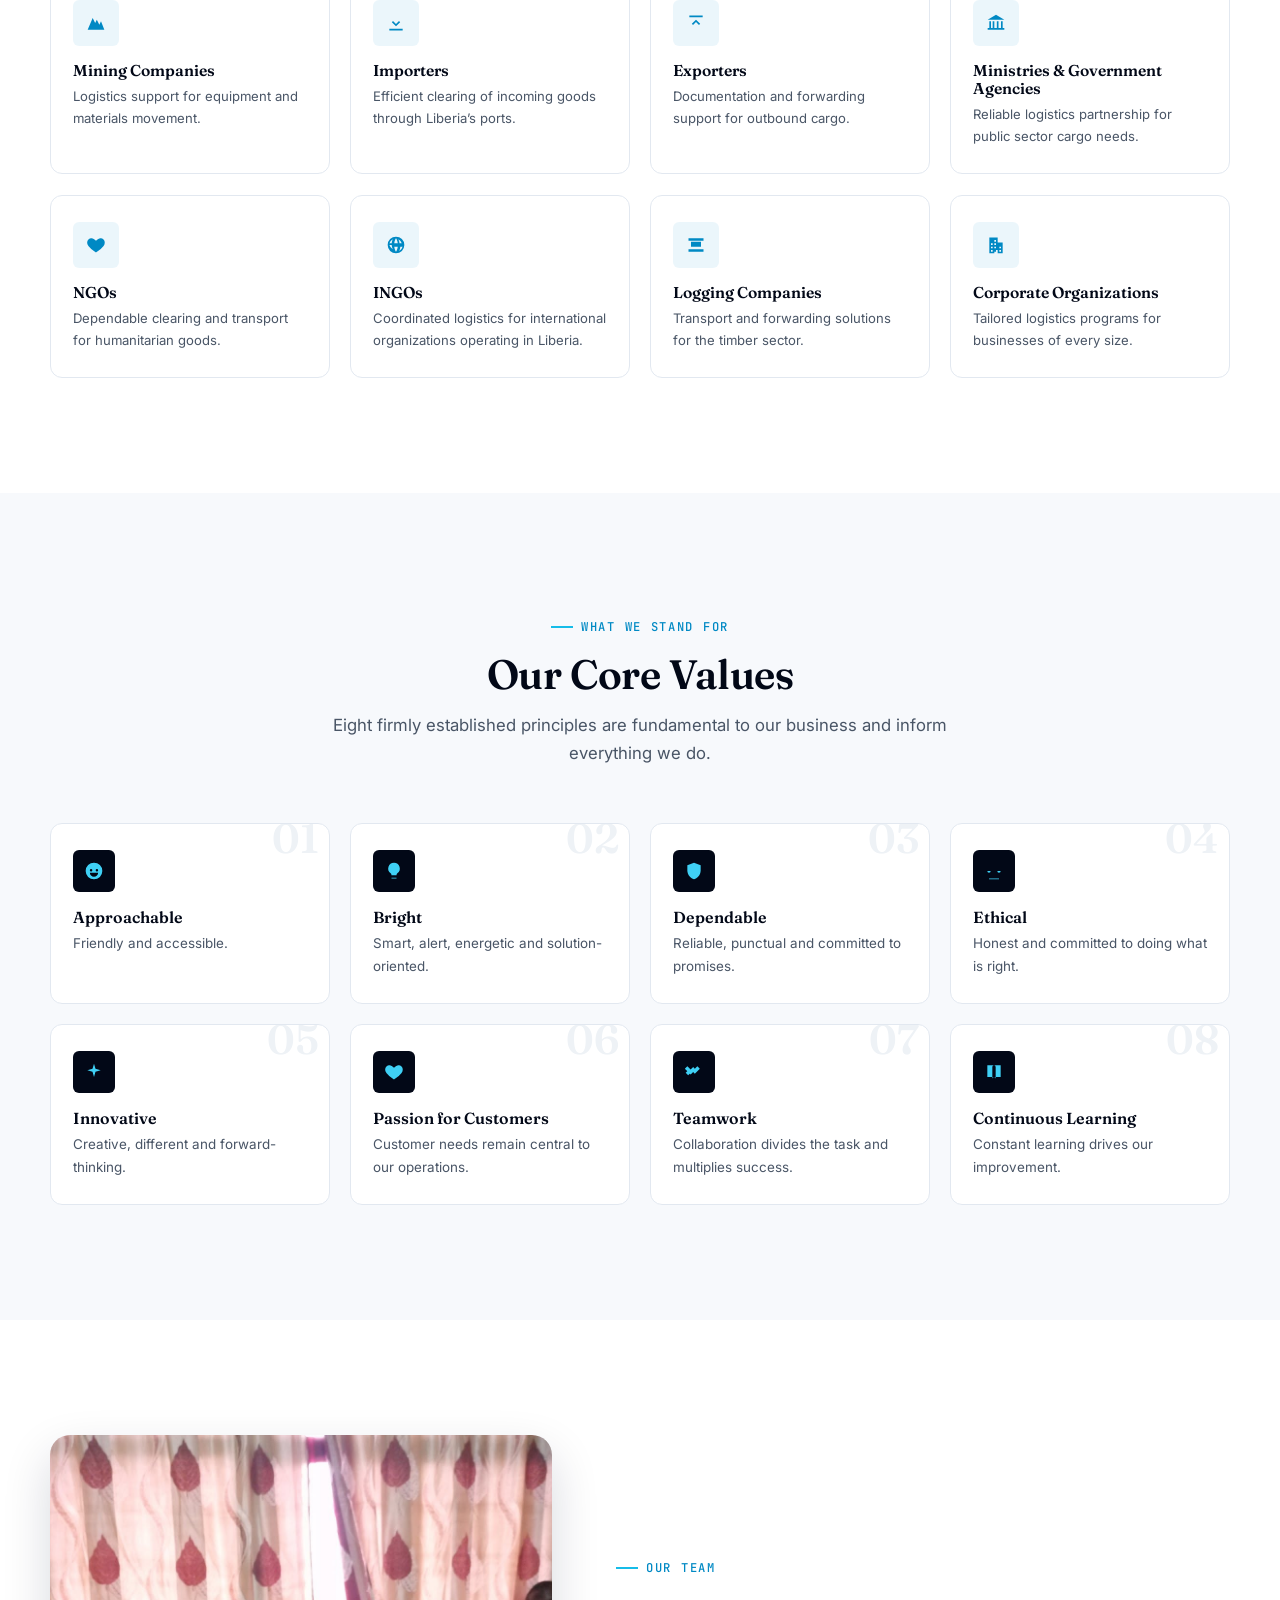
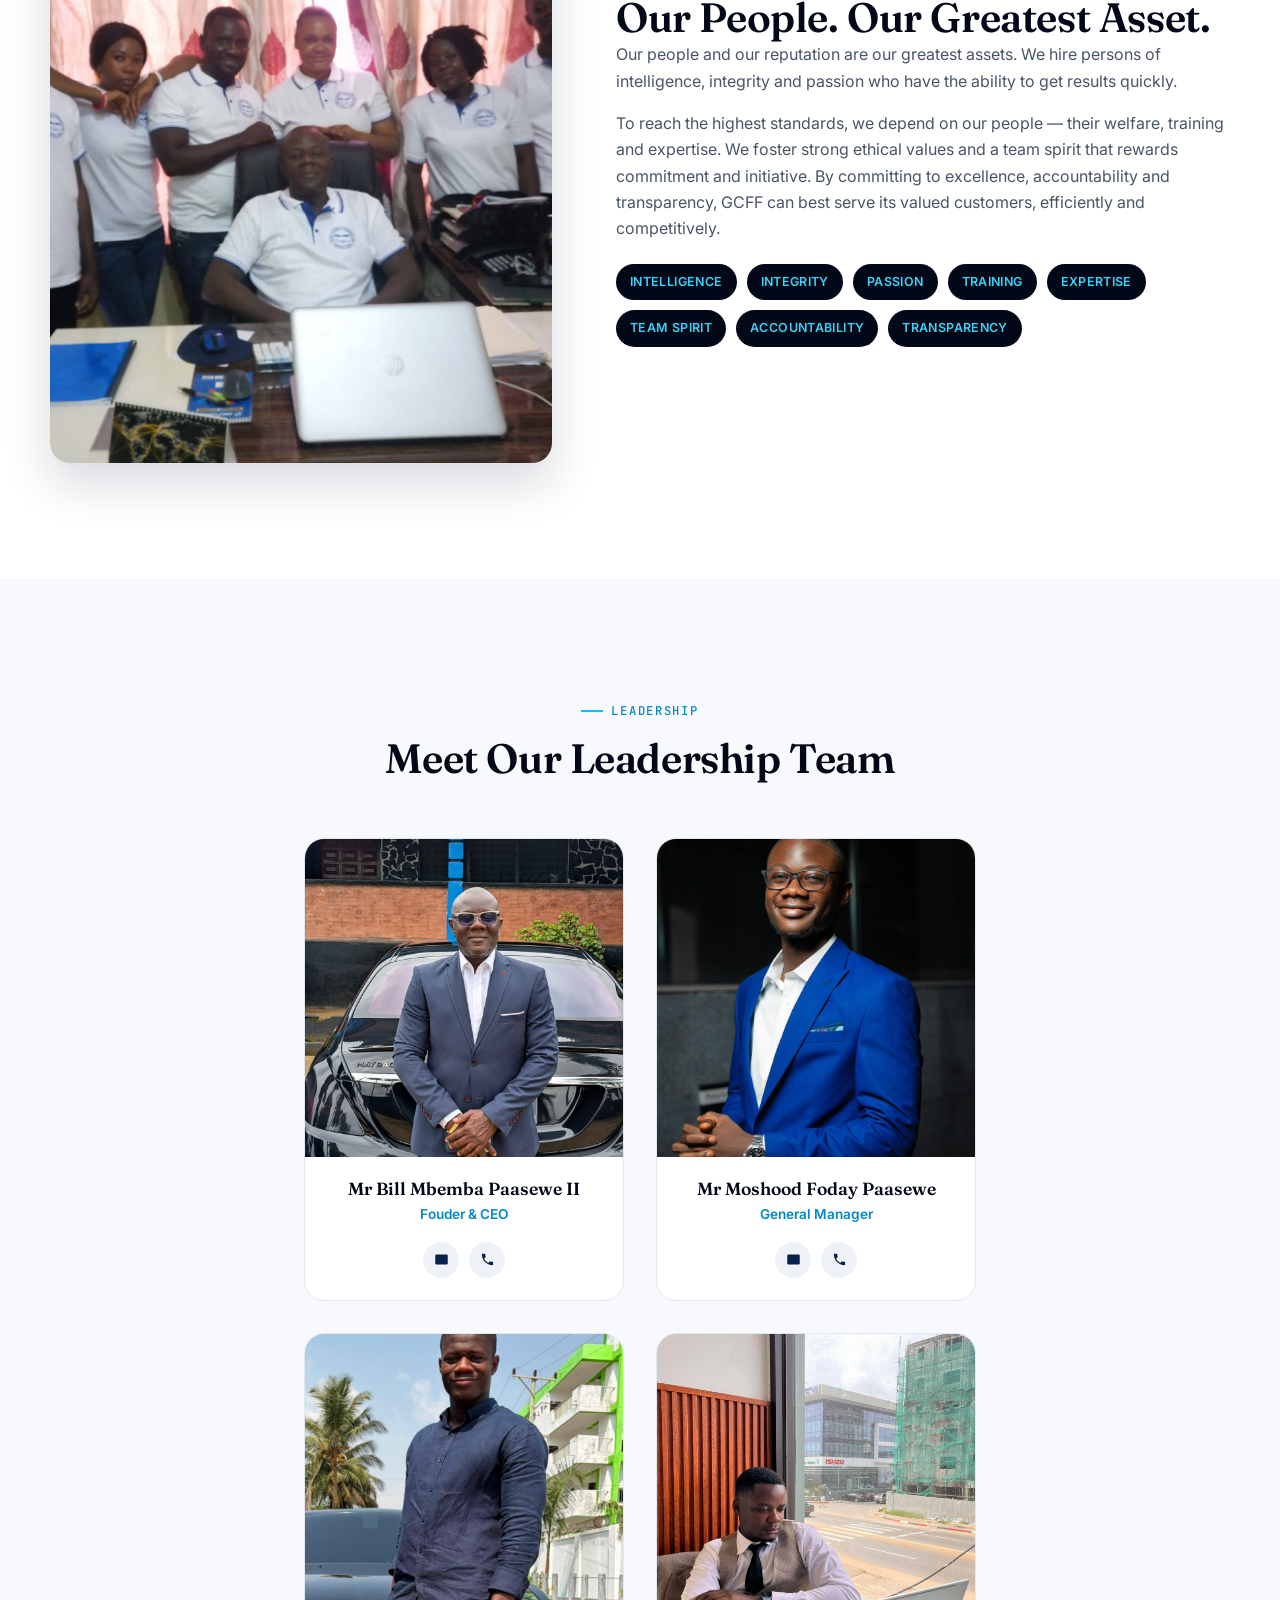
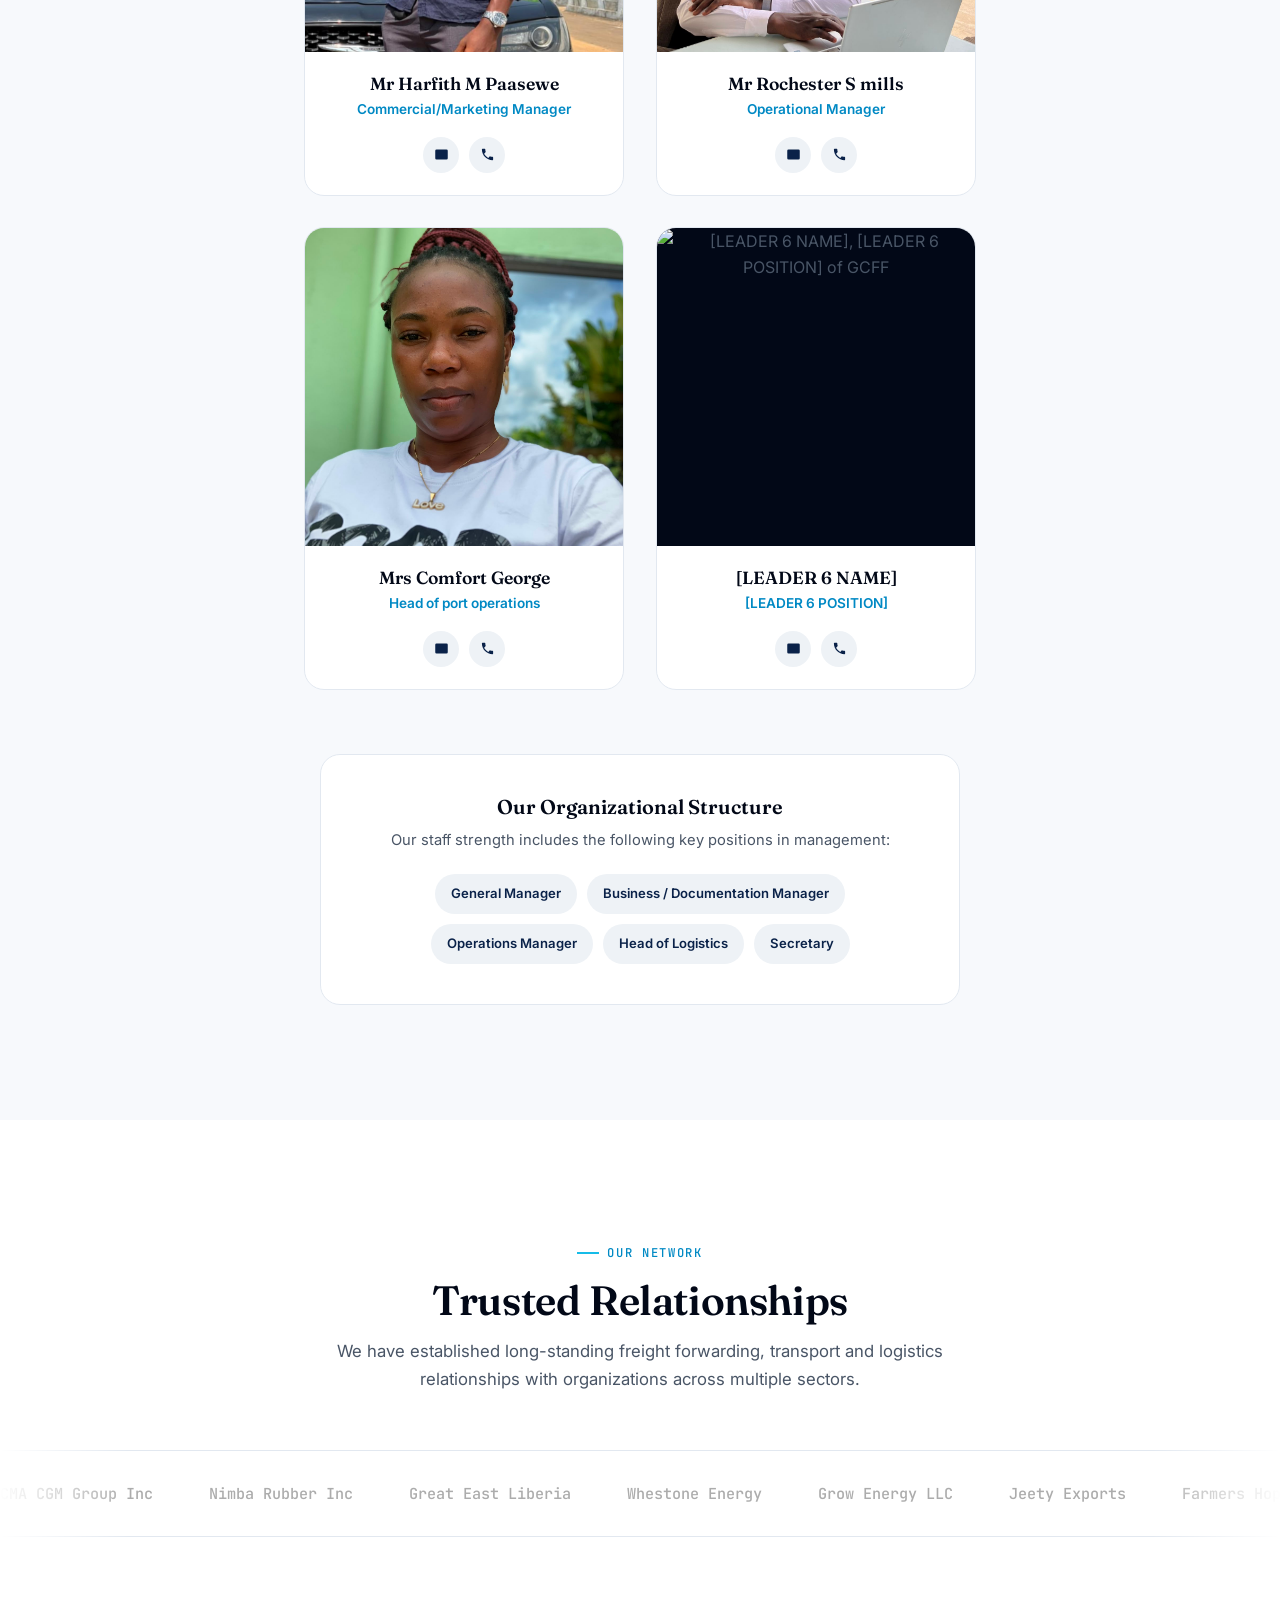
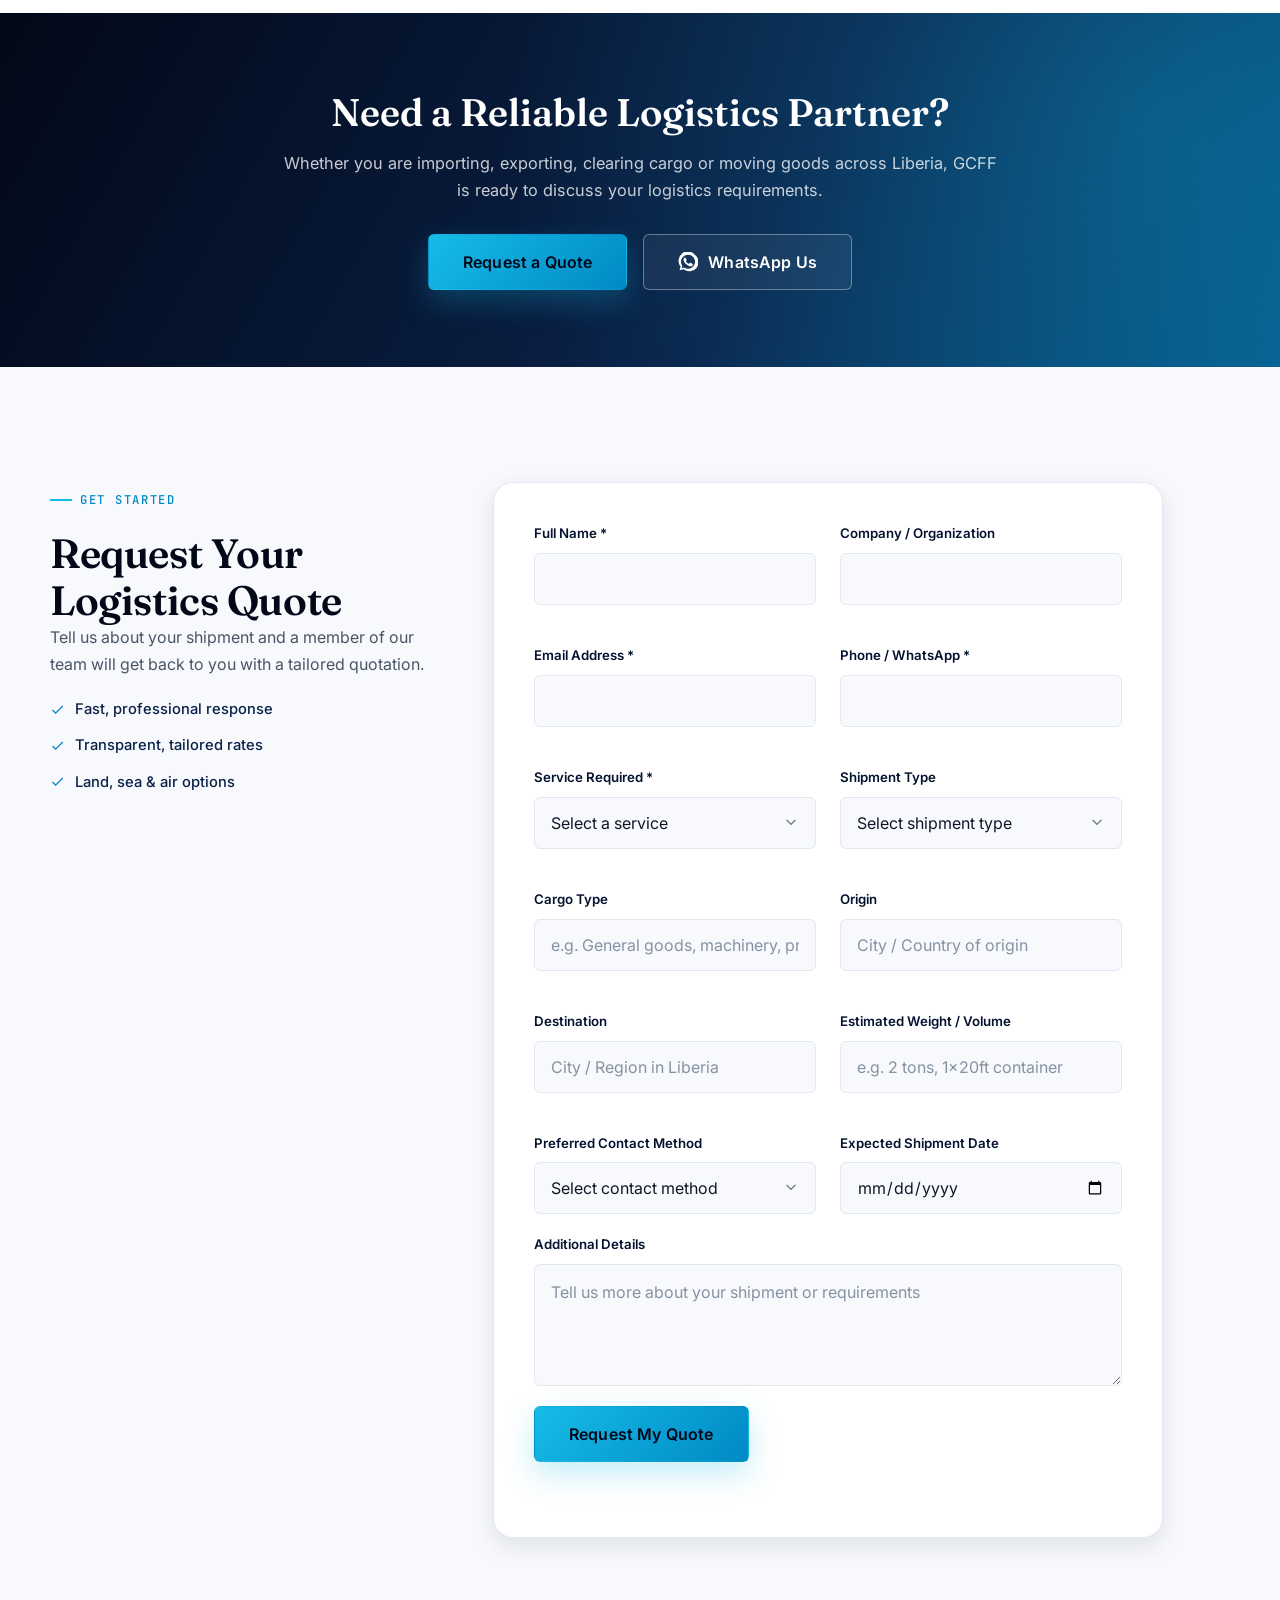
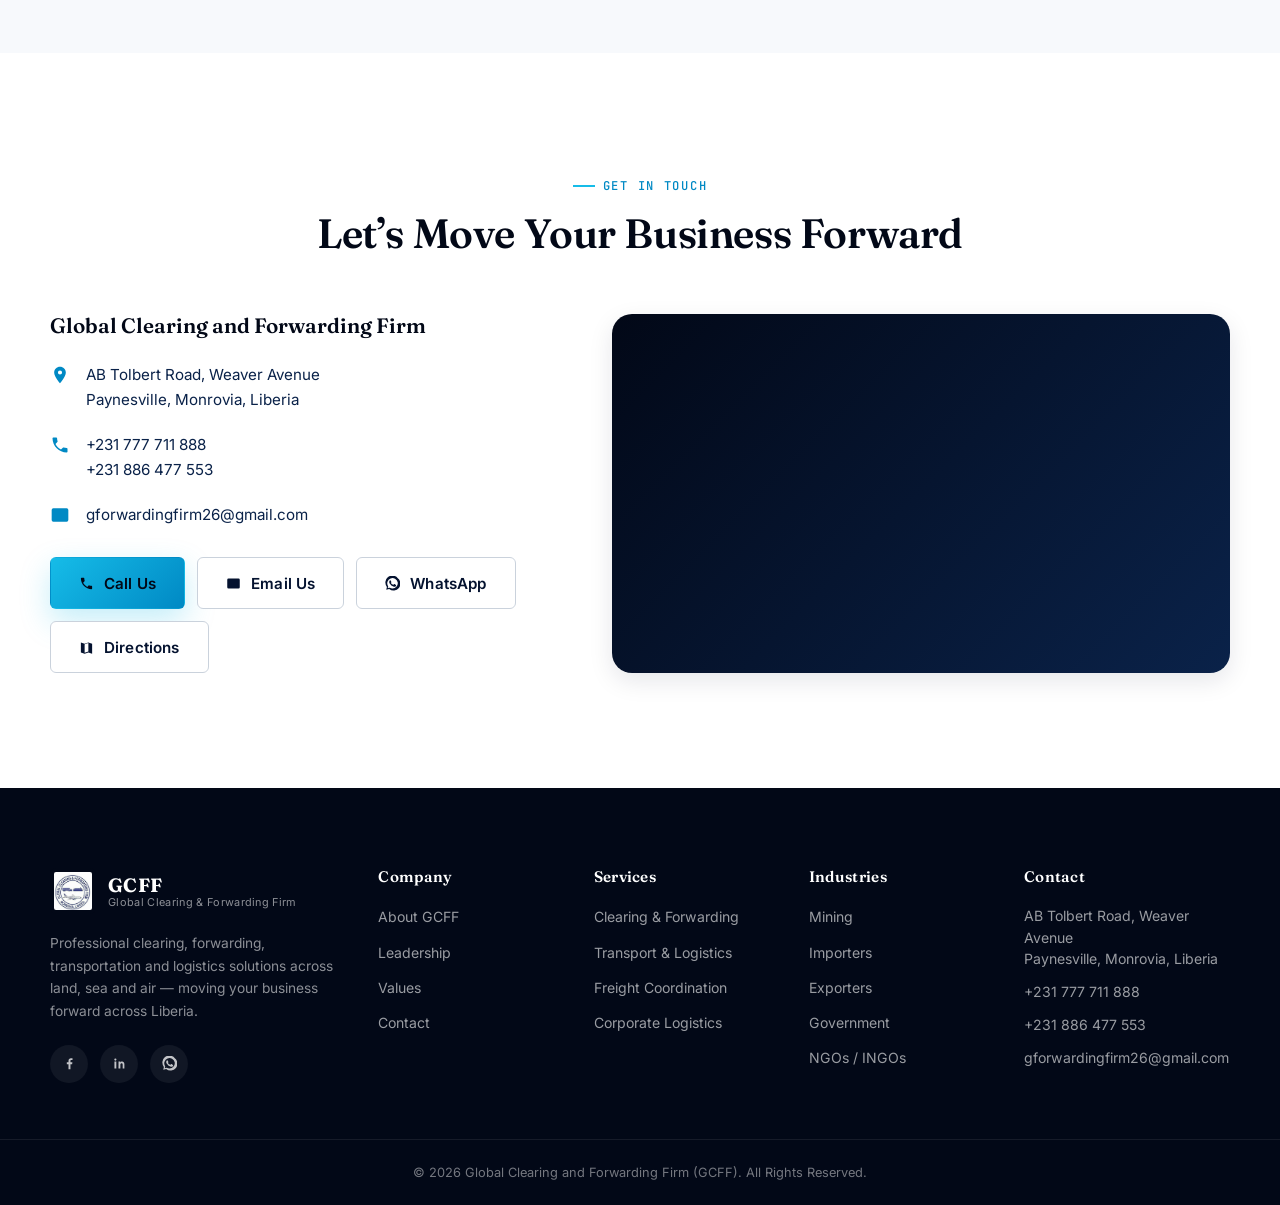
==== commit 17b779df: "Update index.html" ====
--- a/index.html
+++ b/index.html
@@ -79,7 +79,7 @@
   <header class="site-header" id="siteHeader">
     <div class="container site-header__inner">
       <a href="#home" class="brand" aria-label="Global Clearing and Forwarding Firm — Home">
-        <img src="Image/Logo.jpeg" alt="Global Clearing and Forwarding Firm Logo" class="brand__logo" width="52" height="52">
+        <img src="Image/Logo2.jpeg" alt="Global Clearing and Forwarding Firm Logo" class="brand__logo" width="52" height="52">
         <span class="brand__text">
           <span class="brand__name">GCFF</span>
           <span class="brand__tagline">Global Clearing &amp; Forwarding Firm</span>
@@ -742,7 +742,7 @@
               <img src="Image/Passawe2.jpeg" alt="Bill Mbemba Paasewe II, General Manager of GCFF" class="leader-card__image">
             </div>
             <h3 class="leader-card__name"> Mr Bill Mbemba Paasewe II</h3>
-            <p class="leader-card__role">Owner/Sir General manager</p>
+            <p class="leader-card__role">Fouder & CEO </p>
             <ul class="leader-card__social" aria-label="Contact links for Bill Mbemba Paasewe II">
               <li><a href="mailto:gforwardingfirm26@gmail.com" aria-label="Email Bill Mbemba Paasewe II"><svg class="icon icon--sm" aria-hidden="true" focusable="false"><use href="#icon-mail"></use></svg></a></li>
               <li><a href="tel:+231886550324" aria-label="Call Bill Mbemba Paasewe II"><svg class="icon icon--sm" aria-hidden="true" focusable="false"><use href="#icon-phone"></use></svg></a></li>
@@ -754,7 +754,7 @@
               <img src="Image/Moshood Foday Paasewe.jpeg" alt="Moshood Foday Paasewe, Business and Commercial Manager of GCFF" class="leader-card__image">
             </div>
             <h3 class="leader-card__name"> Mr Moshood Foday Paasewe</h3>
-            <p class="leader-card__role">General and Business Manager</p>
+            <p class="leader-card__role">General Manager</p>
             <ul class="leader-card__social" aria-label="Contact links for Moshood Foday Paasewe">
               <li><a href="mailto:gforwardingfirm26doc@gmail.com" aria-label="Email Moshood Foday Paasewe"><svg class="icon icon--sm" aria-hidden="true" focusable="false"><use href="#icon-mail"></use></svg></a></li>
               <li><a href="tel:+231881309321" aria-label="Call Moshood Foday Paasewe"><svg class="icon icon--sm" aria-hidden="true" focusable="false"><use href="#icon-phone"></use></svg></a></li>
@@ -766,7 +766,7 @@
               <img src="Image/Harfith M Paasewe.jpeg" alt="[LEADER 3 NAME], [LEADER 3 POSITION] of GCFF" class="leader-card__image">
             </div>
             <h3 class="leader-card__name"> Mr Harfith M Paasewe</h3>
-            <p class="leader-card__role">Commercial Manager</p>
+            <p class="leader-card__role">Commercial/Marketing Manager</p>
             <ul class="leader-card__social" aria-label="Contact links for [LEADER 3 NAME]">
               <li><a href="mailto:[LEADER 3 EMAIL]" aria-label="Email [LEADER 3 NAME]"><svg class="icon icon--sm" aria-hidden="true" focusable="false"><use href="#icon-mail"></use></svg></a></li>
               <li><a href="tel:[LEADER 3 PHONE]" aria-label="Call [LEADER 3 NAME]"><svg class="icon icon--sm" aria-hidden="true" focusable="false"><use href="#icon-phone"></use></svg></a></li>
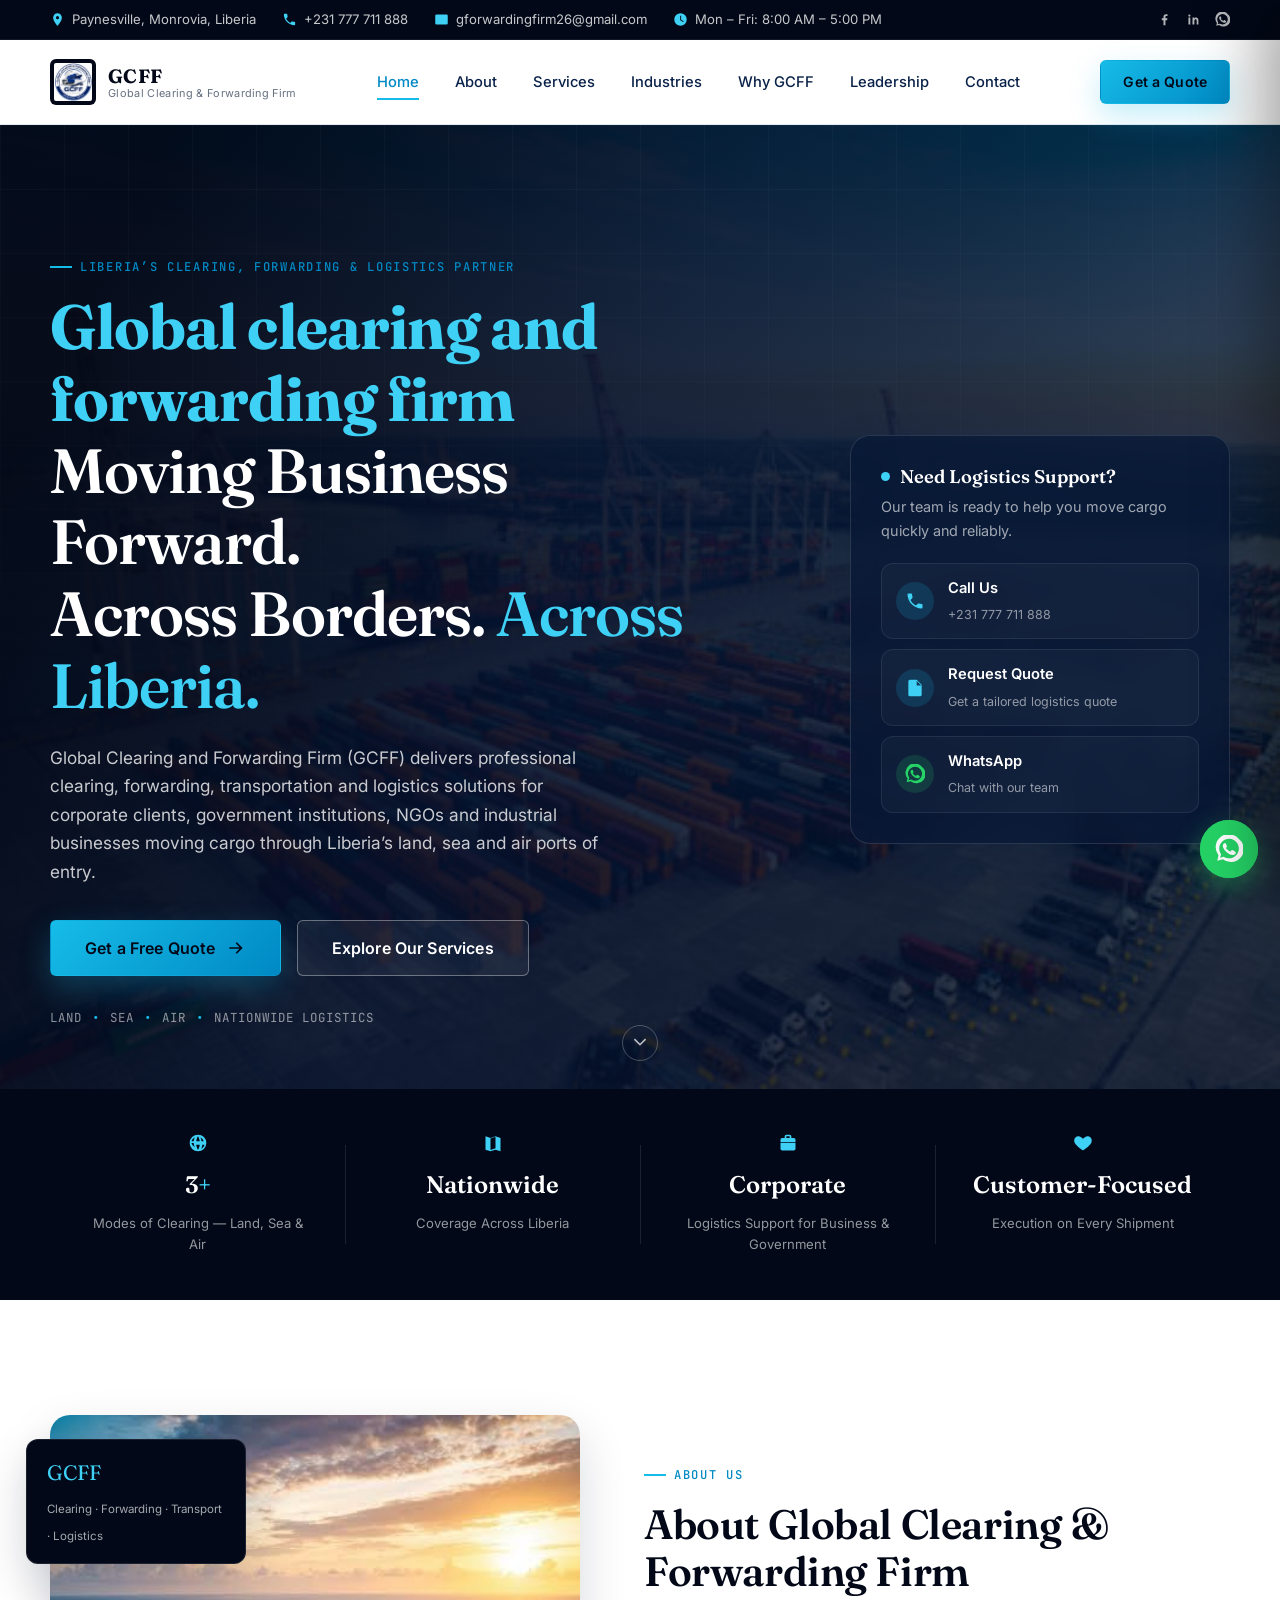
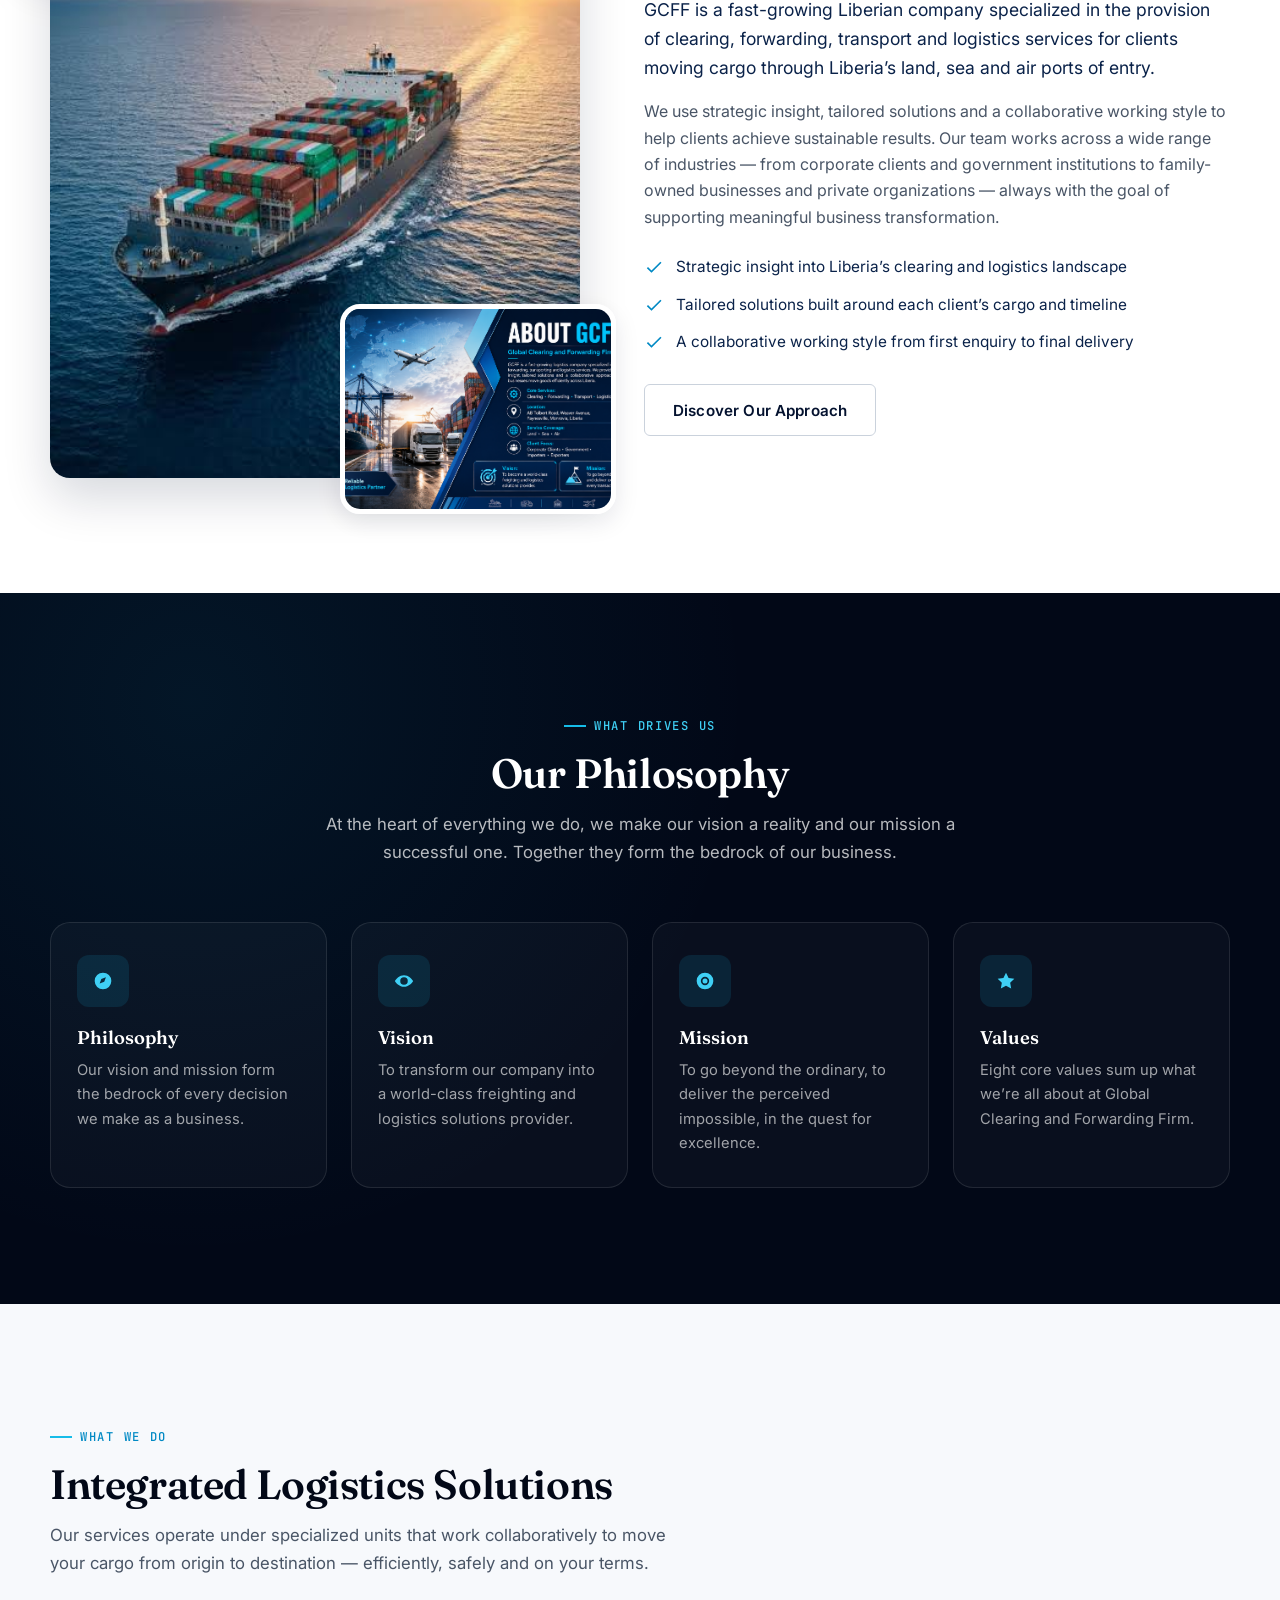
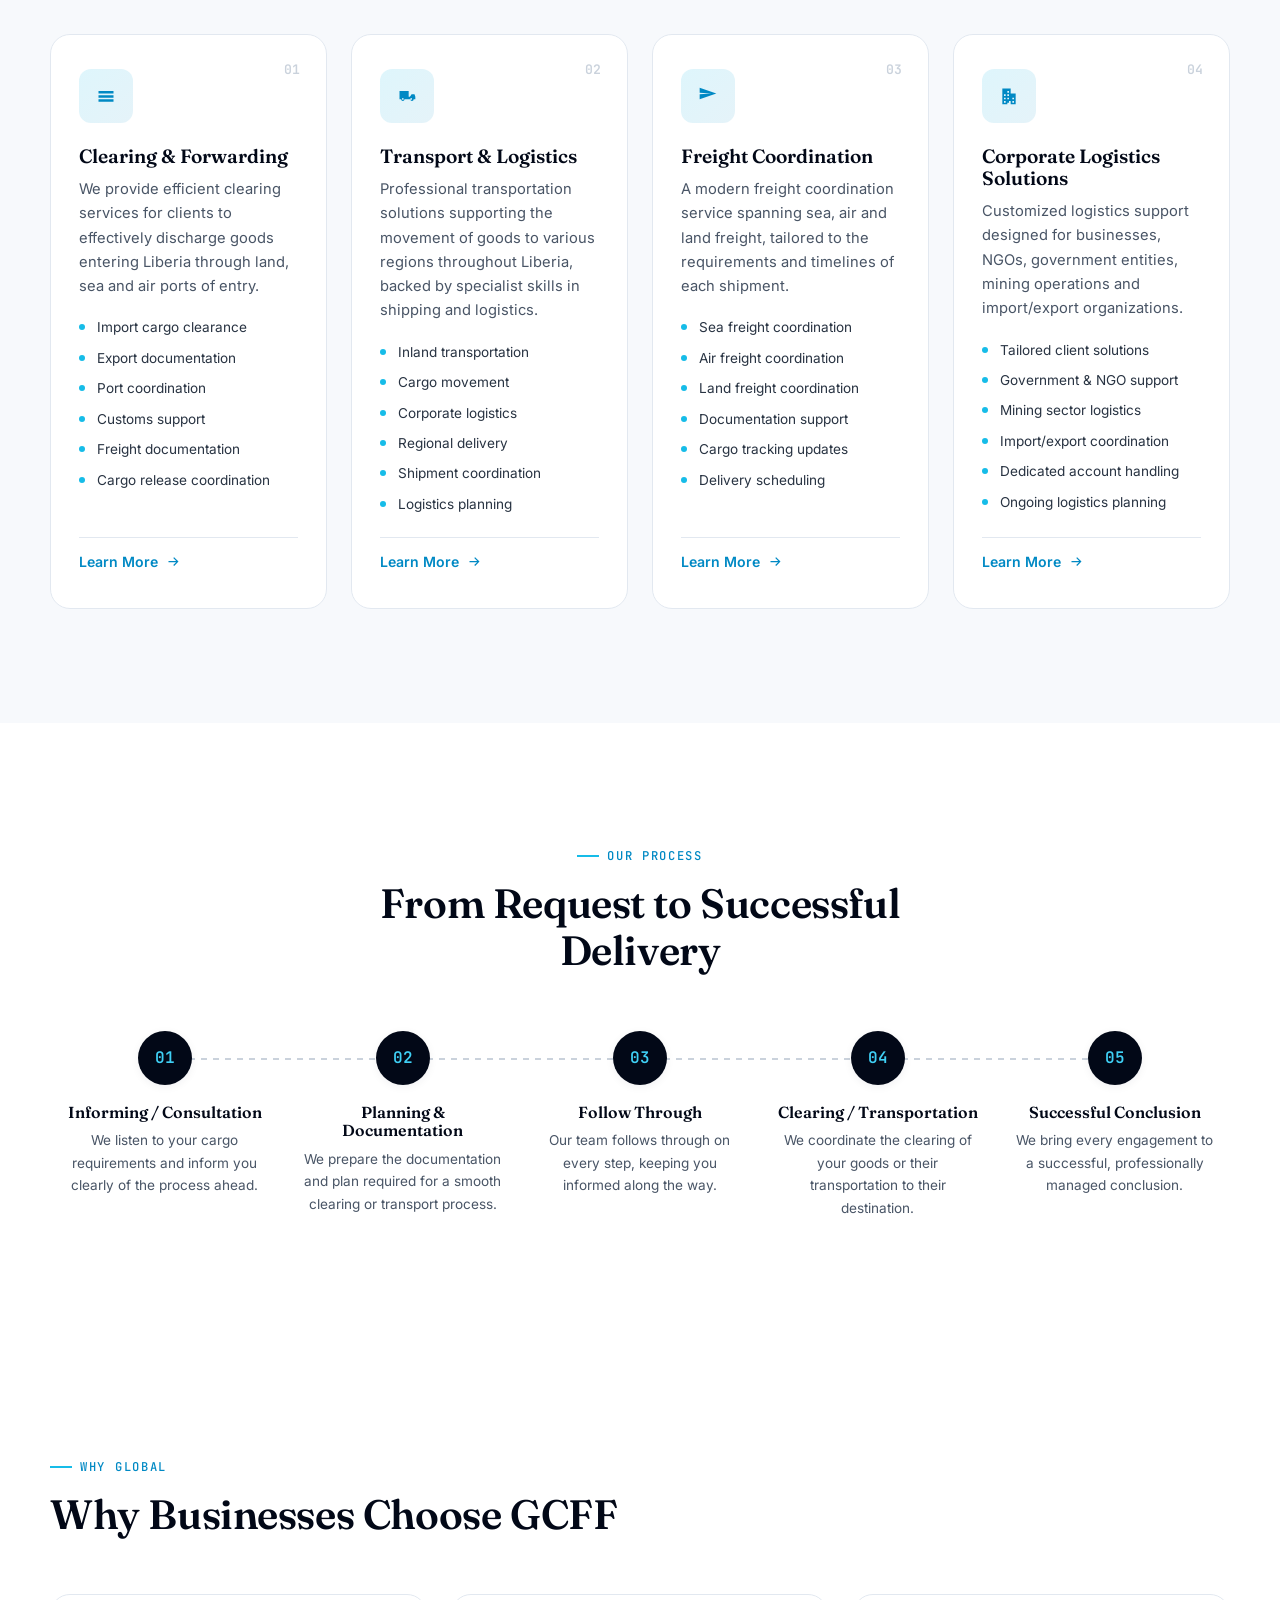
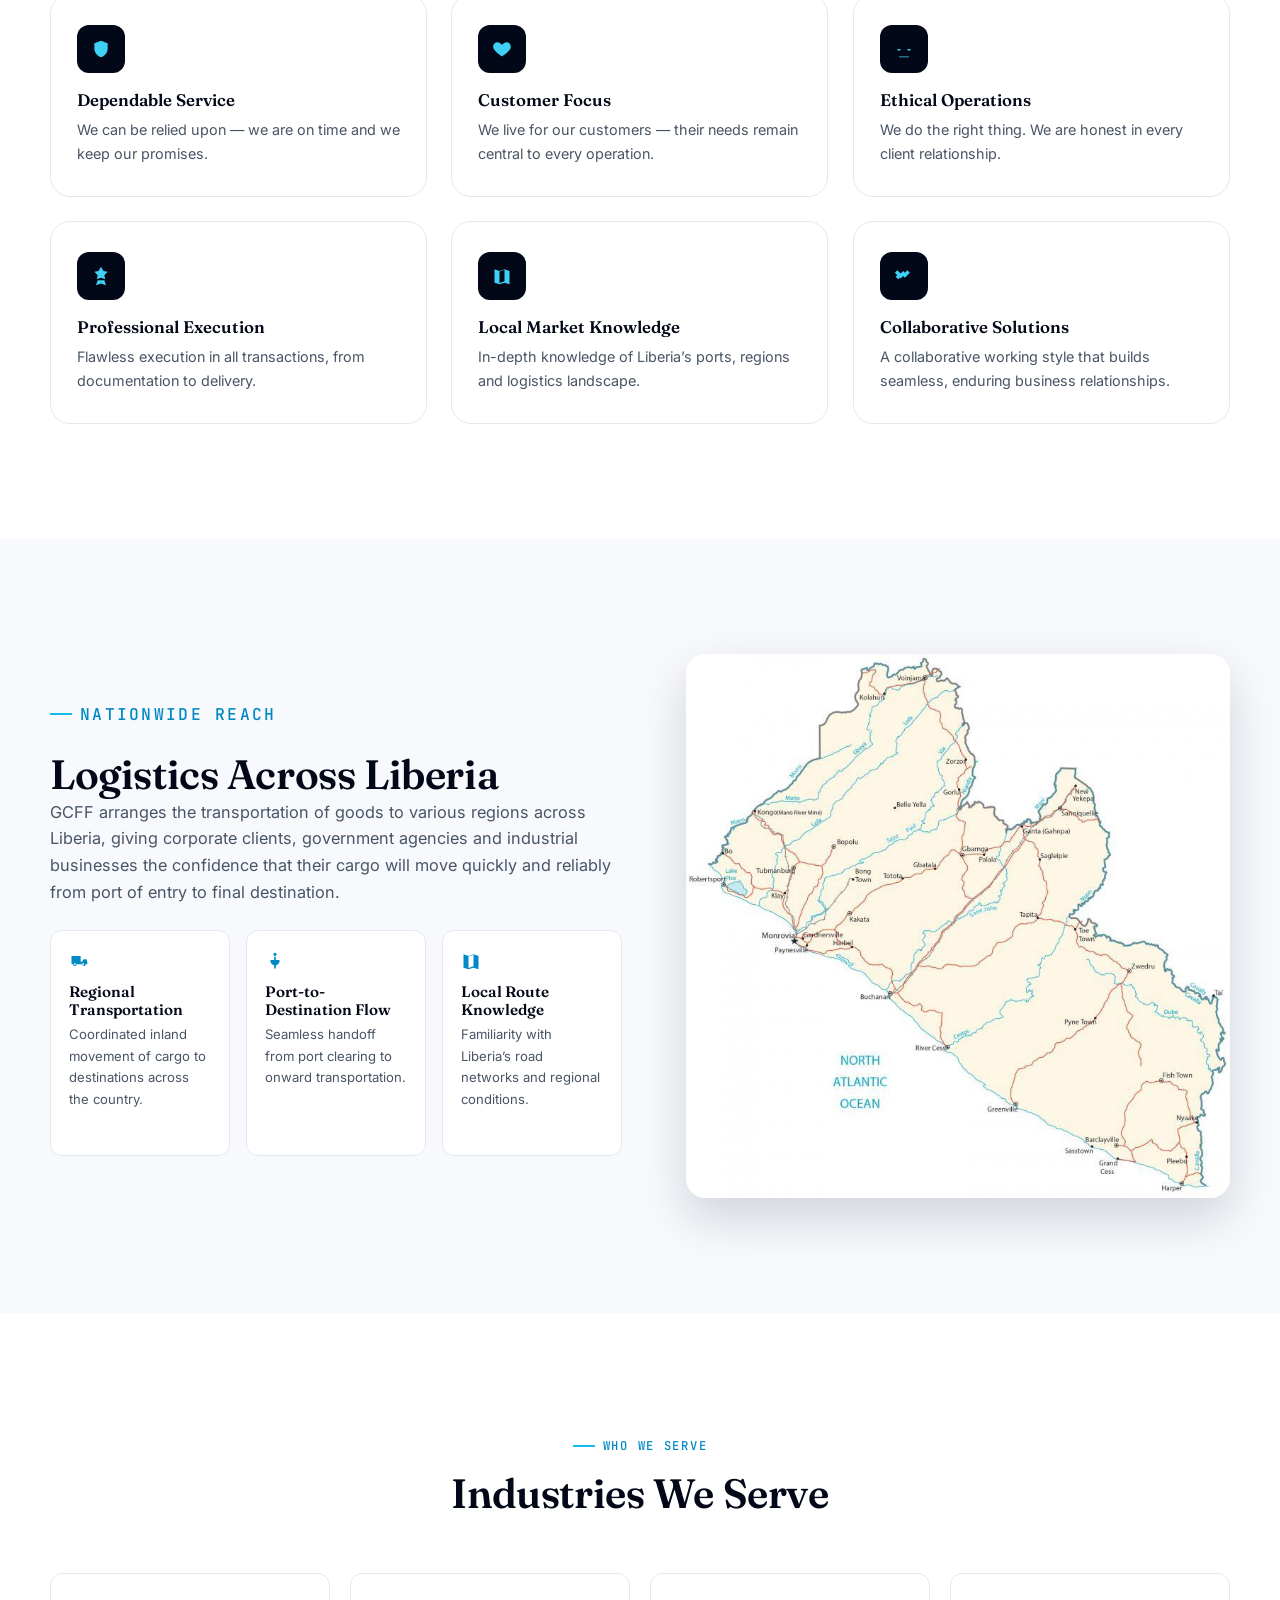
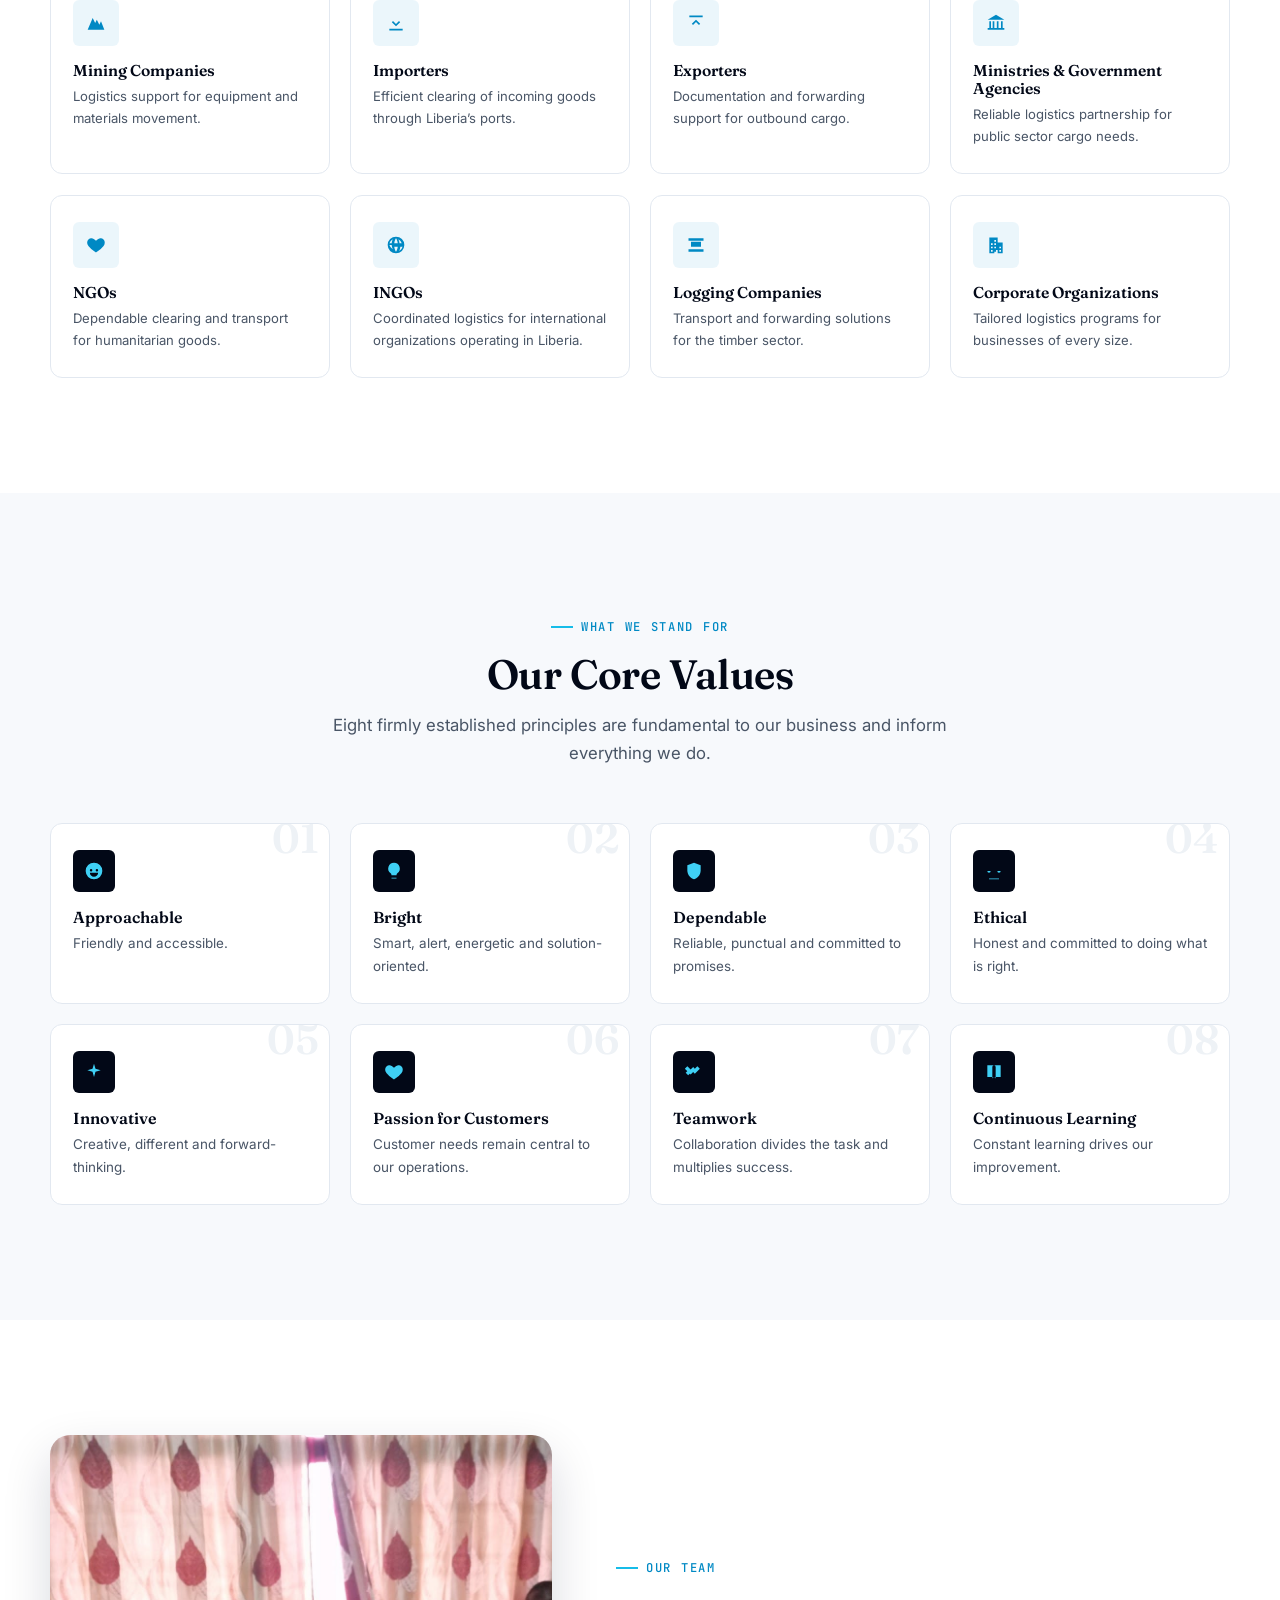
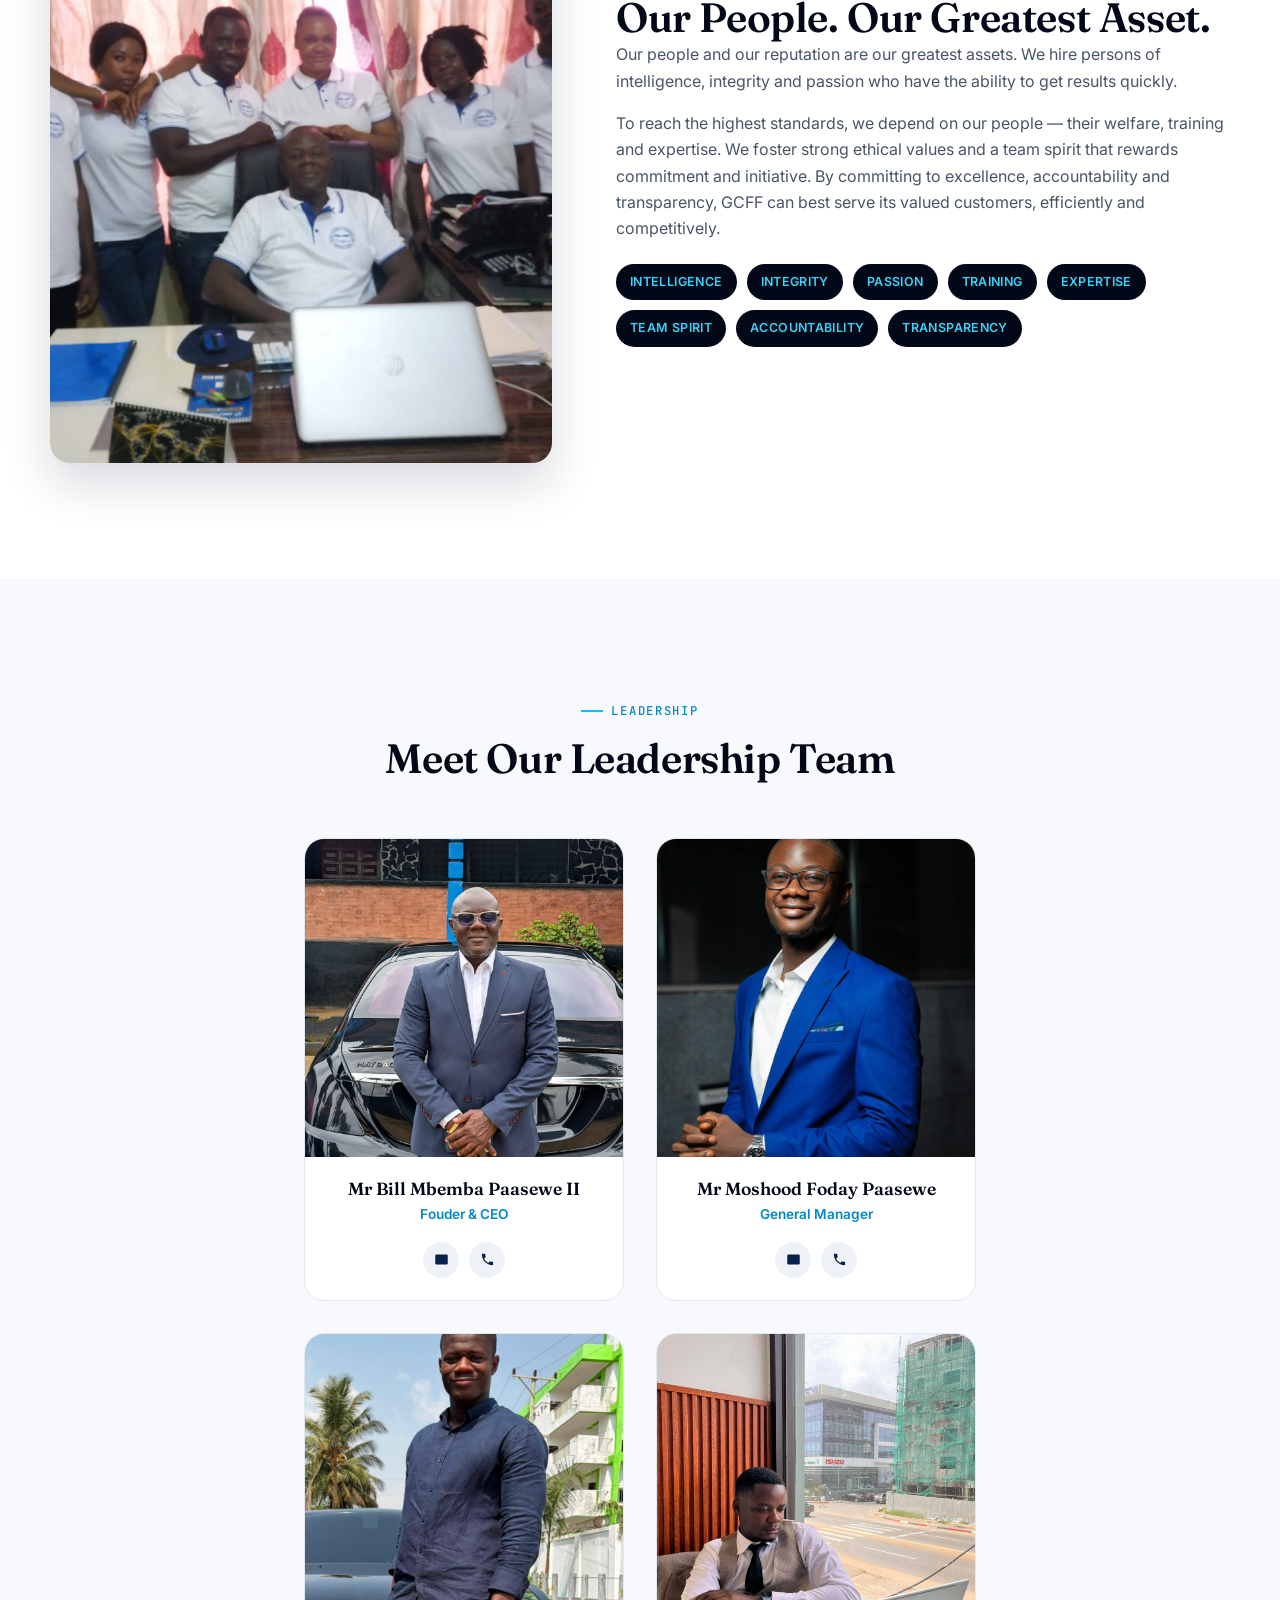
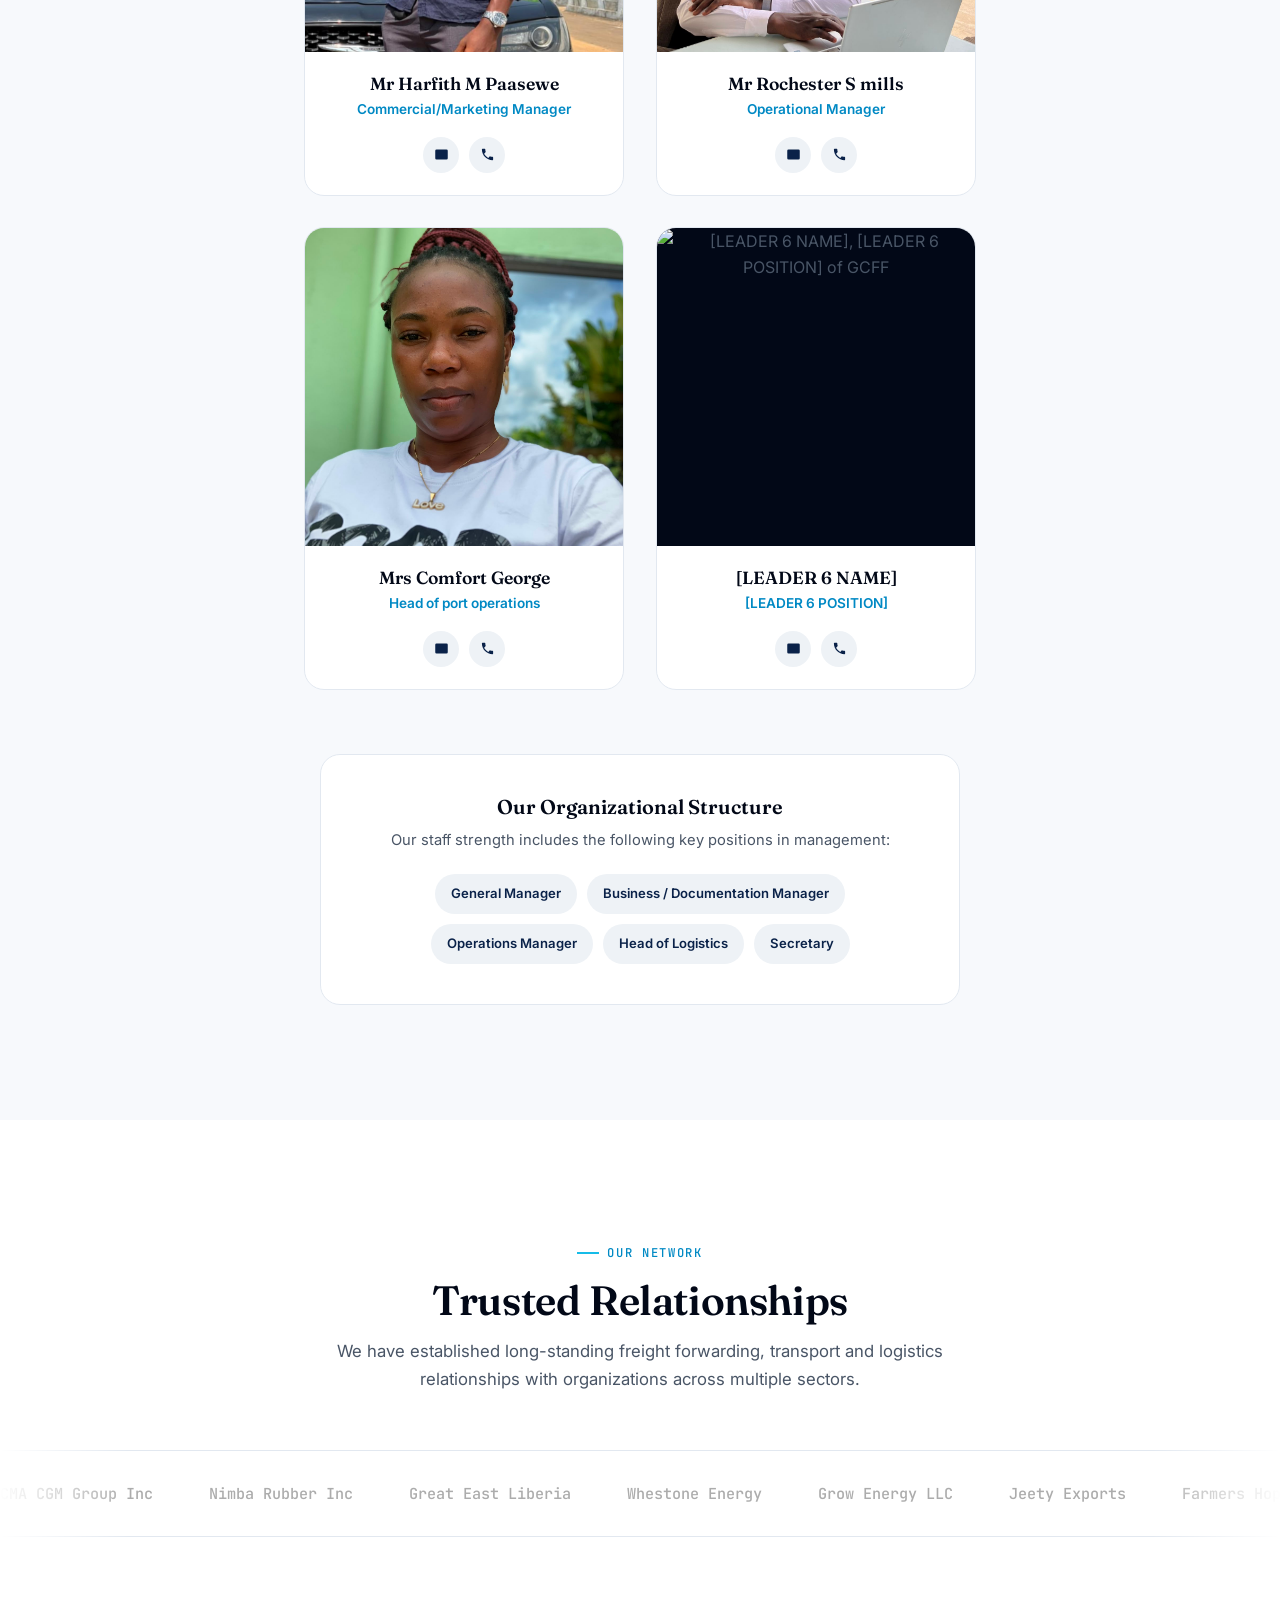
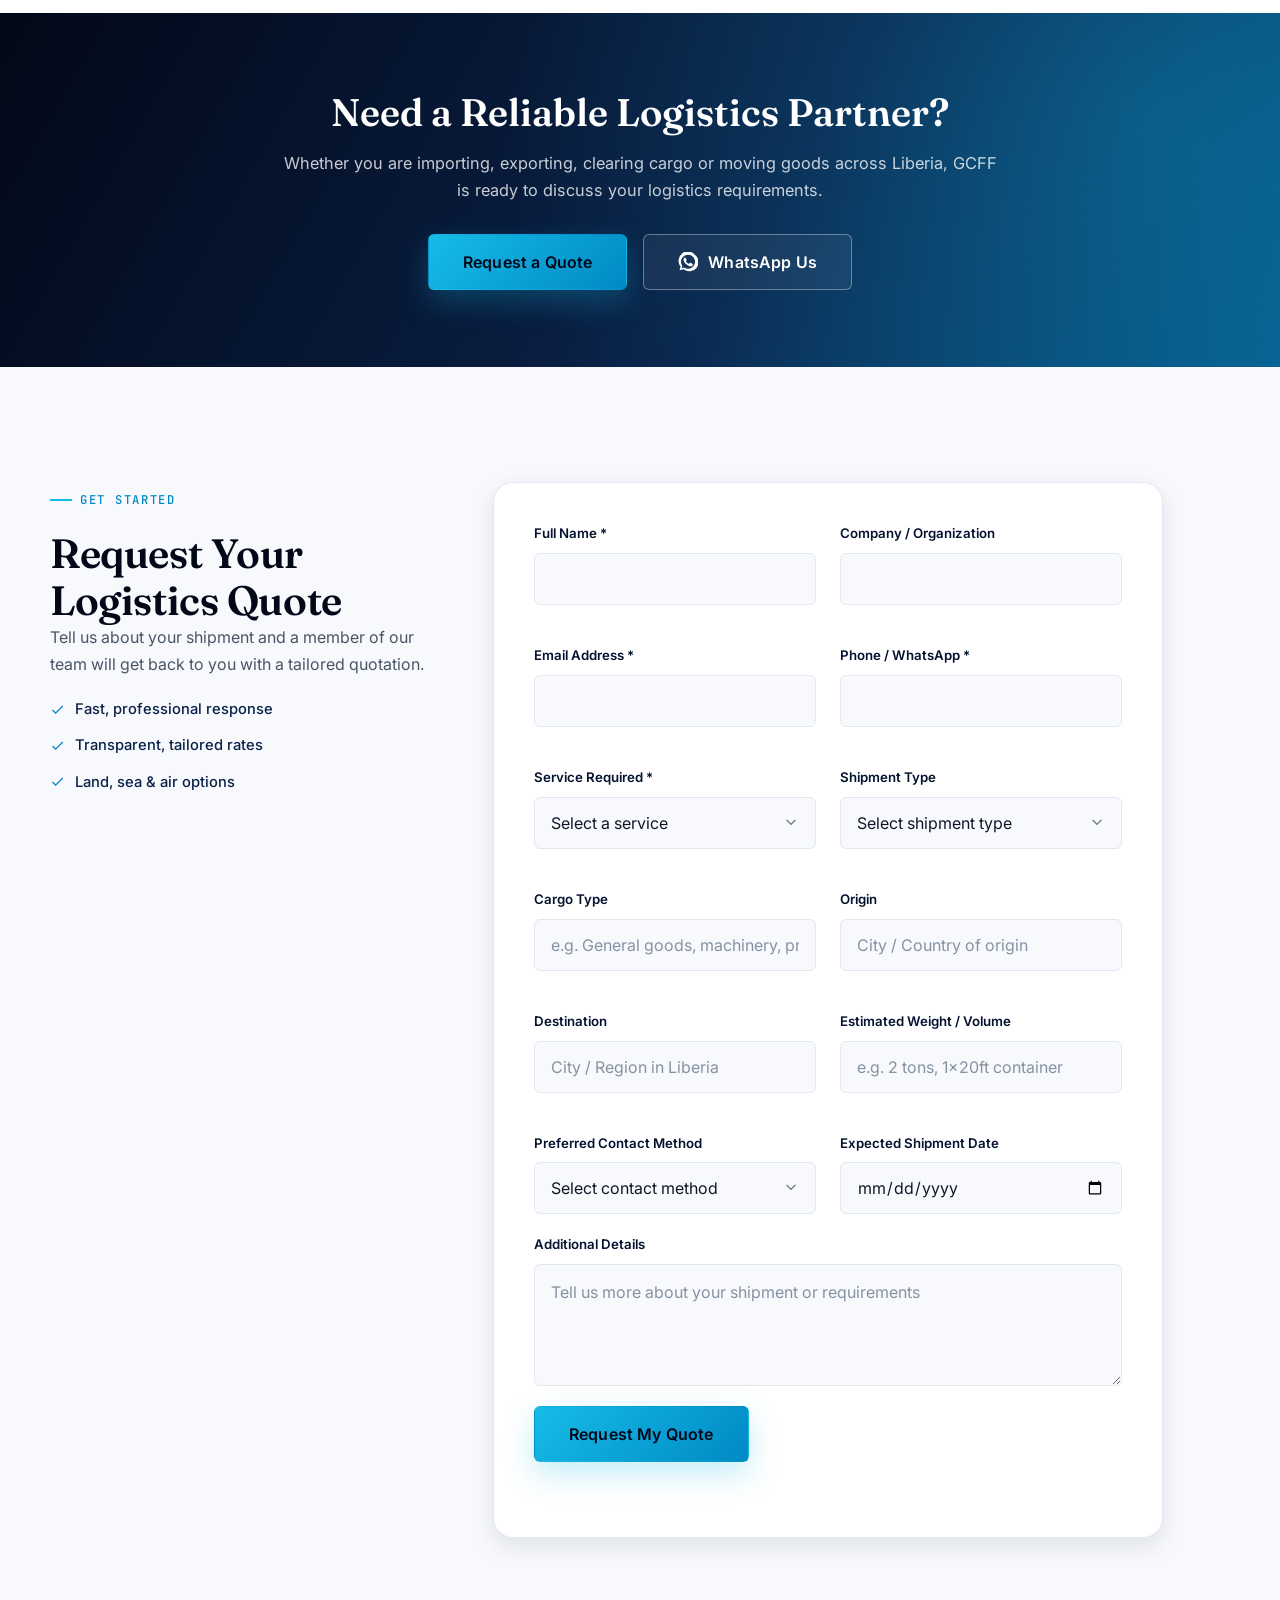
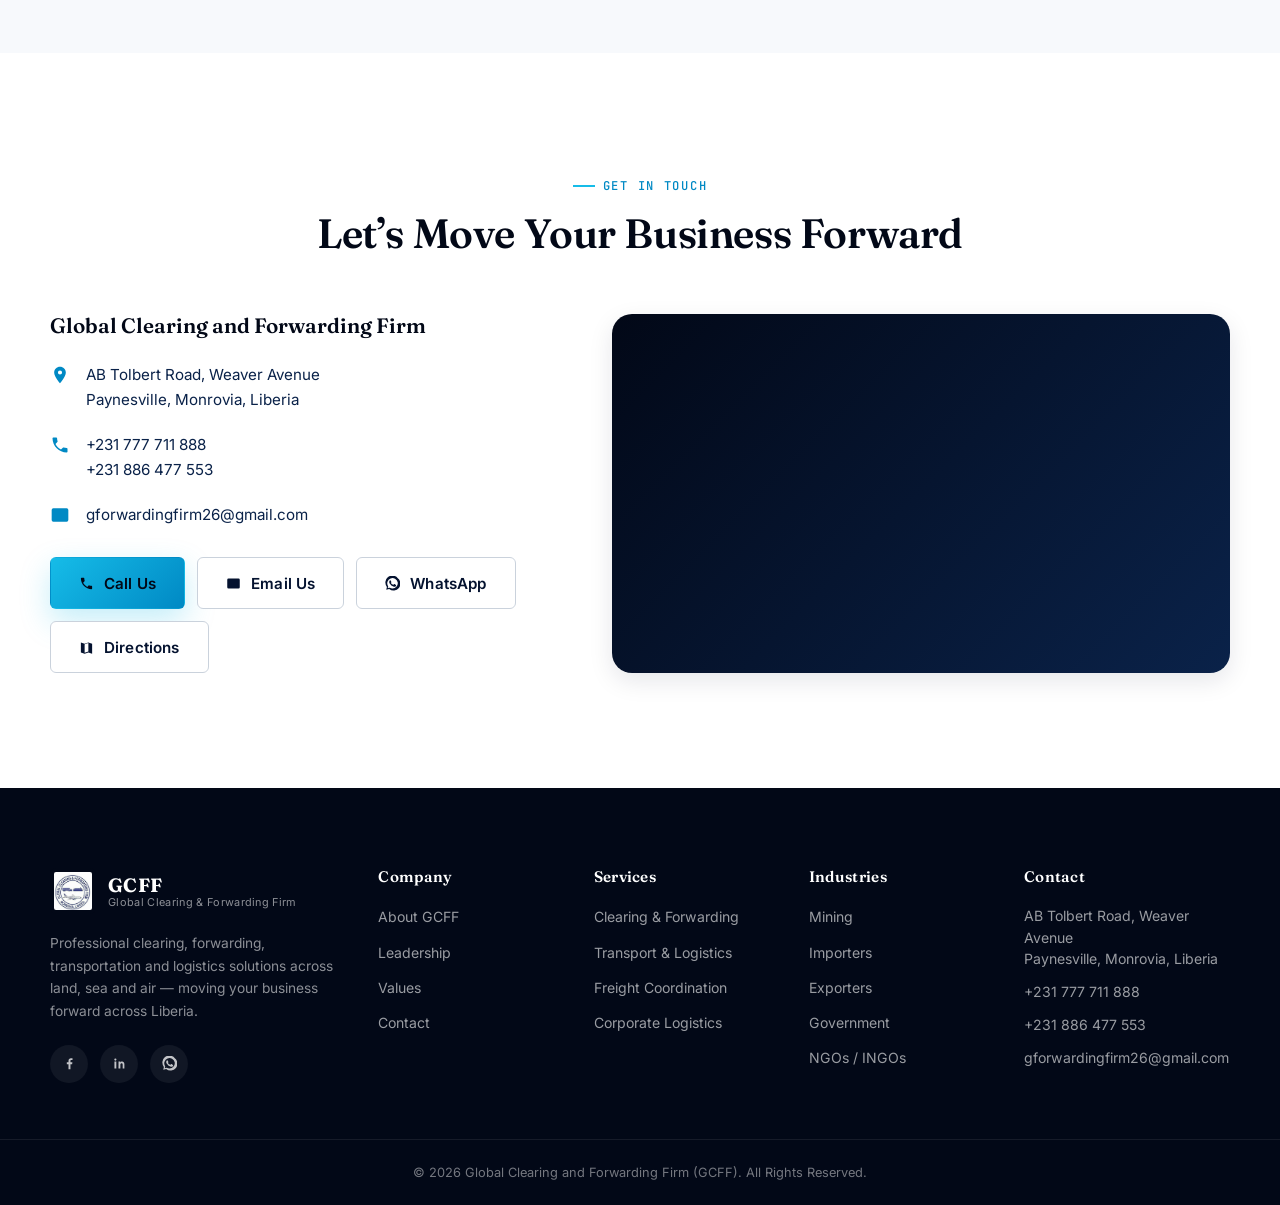
==== commit 6f32f1ce: "Update logo image source in index.html" ====
--- a/index.html
+++ b/index.html
@@ -79,7 +79,7 @@
   <header class="site-header" id="siteHeader">
     <div class="container site-header__inner">
       <a href="#home" class="brand" aria-label="Global Clearing and Forwarding Firm — Home">
-        <img src="Image/Logo2.jpeg" alt="Global Clearing and Forwarding Firm Logo" class="brand__logo" width="52" height="52">
+        <img src="Logo2.jpeg" alt="Global Clearing and Forwarding Firm Logo" class="brand__logo" width="52" height="52">
         <span class="brand__text">
           <span class="brand__name">GCFF</span>
           <span class="brand__tagline">Global Clearing &amp; Forwarding Firm</span>
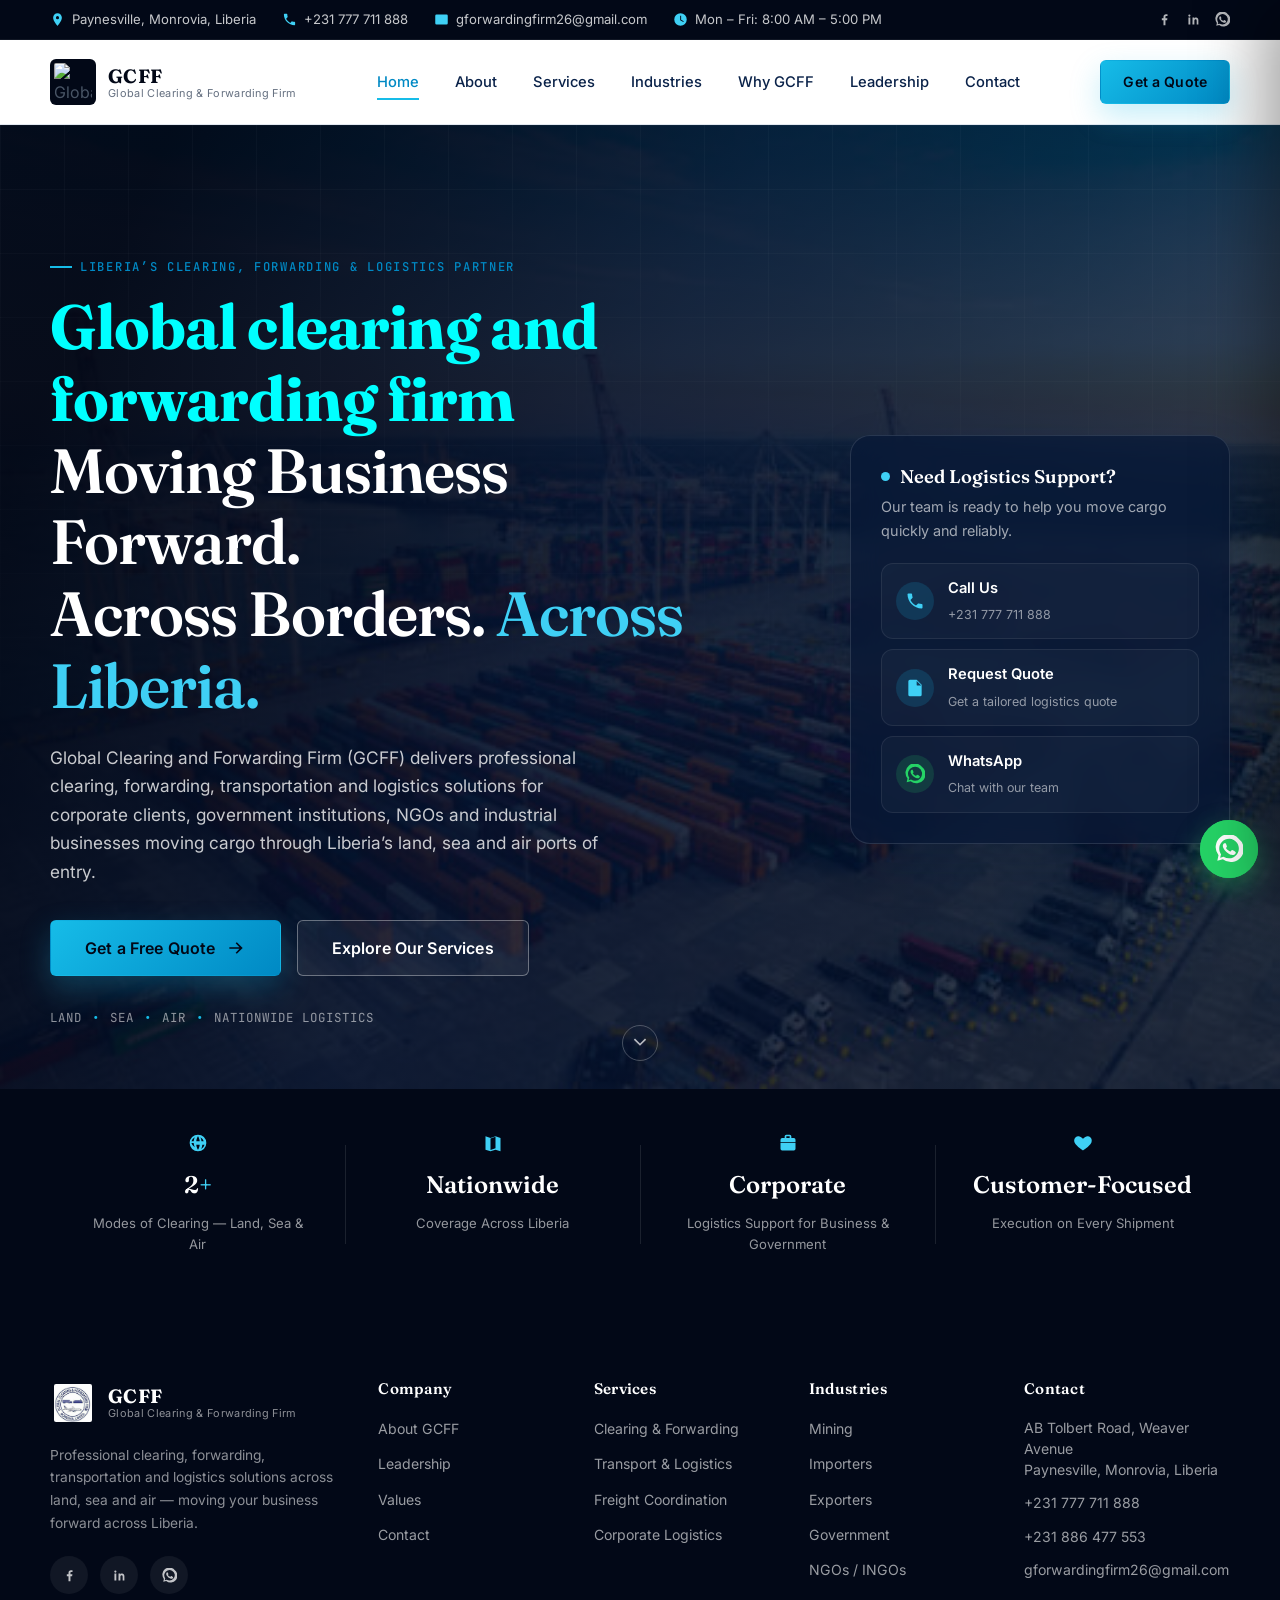
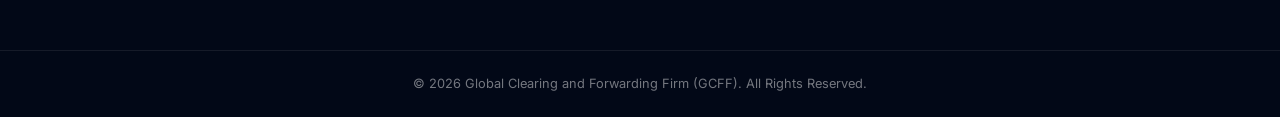
==== commit 7c4c85eb: "Add files via upload" ====
--- a/index.html
+++ b/index.html
@@ -78,8 +78,8 @@
   ========================================================== -->
   <header class="site-header" id="siteHeader">
     <div class="container site-header__inner">
-      <a href="#home" class="brand" aria-label="Global Clearing and Forwarding Firm — Home">
-        <img src="Logo2.jpeg" alt="Global Clearing and Forwarding Firm Logo" class="brand__logo" width="52" height="52">
+      <a href="index.html" class="brand" aria-label="Global Clearing and Forwarding Firm — Home">
+        <img src="Image/Logo2.jpeg" alt="Global Clearing and Forwarding Firm Logo" class="brand__logo" width="52" height="52">
         <span class="brand__text">
           <span class="brand__name">GCFF</span>
           <span class="brand__tagline">Global Clearing &amp; Forwarding Firm</span>
@@ -88,18 +88,18 @@
 
       <nav class="main-nav" id="mainNav" aria-label="Primary navigation">
         <ul class="main-nav__list">
-          <li><a href="#home" class="main-nav__link is-active">Home</a></li>
-          <li><a href="#about" class="main-nav__link">About</a></li>
-          <li><a href="#services" class="main-nav__link">Services</a></li>
-          <li><a href="#industries" class="main-nav__link">Industries</a></li>
-          <li><a href="#why-gcff" class="main-nav__link">Why GCFF</a></li>
-          <li><a href="#leadership" class="main-nav__link">Leadership</a></li>
-          <li><a href="#contact" class="main-nav__link">Contact</a></li>
+          <li><a href="index.html" class="main-nav__link is-active" aria-current="page">Home</a></li>
+          <li><a href="about.html" class="main-nav__link">About</a></li>
+          <li><a href="service.html" class="main-nav__link">Services</a></li>
+          <li><a href="industries.html" class="main-nav__link">Industries</a></li>
+          <li><a href="why-gcff.html" class="main-nav__link">Why GCFF</a></li>
+          <li><a href="leadership.html" class="main-nav__link">Leadership</a></li>
+          <li><a href="contact.html" class="main-nav__link">Contact</a></li>
         </ul>
       </nav>
 
       <div class="site-header__actions">
-        <a href="#quote" class="btn btn-primary btn-nav-quote">Get a Quote</a>
+        <a href="quote.html" class="btn btn-primary btn-nav-quote">Get a Quote</a>
         <button type="button" class="menu-toggle" id="menuToggle" aria-label="Open menu" aria-expanded="false" aria-controls="mobileNav">
           <span class="menu-toggle__line"></span>
           <span class="menu-toggle__line"></span>
@@ -119,16 +119,16 @@
       </button>
     </div>
     <ul class="mobile-nav__list">
-      <li><a href="#home" class="mobile-nav__link">Home</a></li>
-      <li><a href="#about" class="mobile-nav__link">About</a></li>
-      <li><a href="#services" class="mobile-nav__link">Services</a></li>
-      <li><a href="#industries" class="mobile-nav__link">Industries</a></li>
-      <li><a href="#why-gcff" class="mobile-nav__link">Why GCFF</a></li>
-      <li><a href="#leadership" class="mobile-nav__link">Leadership</a></li>
-      <li><a href="#contact" class="mobile-nav__link">Contact</a></li>
+      <li><a href="index.html" class="mobile-nav__link is-active" aria-current="page">Home</a></li>
+      <li><a href="about.html" class="mobile-nav__link">About</a></li>
+      <li><a href="service.html" class="mobile-nav__link">Services</a></li>
+      <li><a href="industries.html" class="mobile-nav__link">Industries</a></li>
+      <li><a href="why-gcff.html" class="mobile-nav__link">Why GCFF</a></li>
+      <li><a href="leadership.html" class="mobile-nav__link">Leadership</a></li>
+      <li><a href="contact.html" class="mobile-nav__link">Contact</a></li>
     </ul>
     <div class="mobile-nav__footer">
-      <a href="#quote" class="btn btn-primary btn-block">Get a Quote</a>
+      <a href="quote.html" class="btn btn-primary btn-block">Get a Quote</a>
       <a href="tel:+231777711888" class="btn btn-outline btn-block">Call Us Now</a>
     </div>
   </nav>
@@ -148,18 +148,18 @@
       <div class="container hero__container">
         <div class="hero__content reveal">
           <p class="eyebrow">Liberia&rsquo;s Clearing, Forwarding &amp; Logistics Partner</p>
-          <h1 class="hero__headline">  <strong style="color: var(--cyan-400)">Global clearing and forwarding firm </strong>      Moving Business Forward.<br>Across Borders. <span class="hero__headline-accent">Across Liberia.</span></h1>
+          <h1 class="hero__headline">  <strong style="color:cyan;">Global clearing and forwarding firm </strong>      Moving Business Forward.<br>Across Borders. <span class="hero__headline-accent">Across Liberia.</span></h1>
           <p class="hero__copy">
             Global Clearing and Forwarding Firm (GCFF) delivers professional clearing, forwarding,
             transportation and logistics solutions for corporate clients, government institutions,
             NGOs and industrial businesses moving cargo through Liberia&rsquo;s land, sea and air ports of entry.
           </p>
           <div class="hero__cta-group">
-            <a href="#quote" class="btn btn-primary btn-lg">
+            <a href="quote.html" class="btn btn-primary btn-lg">
               Get a Free Quote
               <svg class="icon" aria-hidden="true" focusable="false"><use href="#icon-arrow-right"></use></svg>
             </a>
-            <a href="#services" class="btn btn-outline btn-lg btn-outline--light">Explore Our Services</a>
+            <a href="service.html" class="btn btn-outline btn-lg btn-outline--light">Explore Our Services</a>
           </div>
           <p class="hero__trustline">
             <span>Land</span>
@@ -190,7 +190,7 @@
               </a>
             </li>
             <li>
-              <a href="#quote" class="hero-card__option">
+              <a href="quote.html" class="hero-card__option">
                 <span class="hero-card__icon"><svg class="icon" aria-hidden="true" focusable="false"><use href="#icon-file"></use></svg></span>
                 <span>
                   <strong>Request Quote</strong>
@@ -244,822 +244,6 @@
       </div>
     </section>
 
-    <!-- =========================================================
-         ABOUT GCFF
-    ========================================================== -->
-    <section class="section about" id="about">
-      <div class="container about__grid">
-        <div class="about__media reveal">
-          <div class="about__media-frame">
-            <img src="Image/images.jpeg" alt="GCFF logistics team coordinating cargo operations at a port" class="about__image">
-          </div>
-          <div class="about__media-frame about__media-frame--secondary">
-            <img src="Image/About1.png" alt="Stacked cargo containers at a Liberian port ready for clearing" class="about__image">
-          </div>
-          <div class="about__badge">
-            <span class="about__badge-value">GCFF</span>
-            <span class="about__badge-label">Clearing &middot; Forwarding &middot; Transport &middot; Logistics</span>
-          </div>
-        </div>
-
-        <div class="about__content reveal">
-          <p class="eyebrow">About Us</p>
-          <h2 class="section-heading">About Global Clearing &amp; Forwarding Firm</h2>
-          <p class="about__lead">
-            GCFF is a fast-growing Liberian company specialized in the provision of clearing,
-            forwarding, transport and logistics services for clients moving cargo through
-            Liberia&rsquo;s land, sea and air ports of entry.
-          </p>
-          <p>
-            We use strategic insight, tailored solutions and a collaborative working style to help
-            clients achieve sustainable results. Our team works across a wide range of industries
-            &mdash; from corporate clients and government institutions to family-owned businesses and
-            private organizations &mdash; always with the goal of supporting meaningful business
-            transformation.
-          </p>
-
-          <ul class="about__pillars">
-            <li>
-              <svg class="icon" aria-hidden="true" focusable="false"><use href="#icon-check"></use></svg>
-              Strategic insight into Liberia&rsquo;s clearing and logistics landscape
-            </li>
-            <li>
-              <svg class="icon" aria-hidden="true" focusable="false"><use href="#icon-check"></use></svg>
-              Tailored solutions built around each client&rsquo;s cargo and timeline
-            </li>
-            <li>
-              <svg class="icon" aria-hidden="true" focusable="false"><use href="#icon-check"></use></svg>
-              A collaborative working style from first enquiry to final delivery
-            </li>
-          </ul>
-
-          <a href="#services" class="btn btn-outline">Discover Our Approach</a>
-        </div>
-      </div>
-    </section>
-
-    <!-- =========================================================
-         PHILOSOPHY SECTION (dark)
-    ========================================================== -->
-    <section class="section philosophy" id="philosophy">
-      <div class="container">
-        <div class="section-intro section-intro--center reveal">
-          <p class="eyebrow eyebrow--light">What Drives Us</p>
-          <h2 class="section-heading section-heading--light">Our Philosophy</h2>
-          <p class="section-intro__copy section-intro__copy--light">
-            At the heart of everything we do, we make our vision a reality and our mission a
-            successful one. Together they form the bedrock of our business.
-          </p>
-        </div>
-
-        <div class="philosophy__grid">
-          <article class="philosophy-card reveal">
-            <span class="philosophy-card__icon"><svg class="icon" aria-hidden="true" focusable="false"><use href="#icon-compass"></use></svg></span>
-            <h3 class="philosophy-card__title">Philosophy</h3>
-            <p class="philosophy-card__copy">Our vision and mission form the bedrock of every decision we make as a business.</p>
-          </article>
-          <article class="philosophy-card reveal">
-            <span class="philosophy-card__icon"><svg class="icon" aria-hidden="true" focusable="false"><use href="#icon-eye"></use></svg></span>
-            <h3 class="philosophy-card__title">Vision</h3>
-            <p class="philosophy-card__copy">To transform our company into a world-class freighting and logistics solutions provider.</p>
-          </article>
-          <article class="philosophy-card reveal">
-            <span class="philosophy-card__icon"><svg class="icon" aria-hidden="true" focusable="false"><use href="#icon-target"></use></svg></span>
-            <h3 class="philosophy-card__title">Mission</h3>
-            <p class="philosophy-card__copy">To go beyond the ordinary, to deliver the perceived impossible, in the quest for excellence.</p>
-          </article>
-          <article class="philosophy-card reveal">
-            <span class="philosophy-card__icon"><svg class="icon" aria-hidden="true" focusable="false"><use href="#icon-star"></use></svg></span>
-            <h3 class="philosophy-card__title">Values</h3>
-            <p class="philosophy-card__copy">Eight core values sum up what we&rsquo;re all about at Global Clearing and Forwarding Firm.</p>
-          </article>
-        </div>
-      </div>
-    </section>
-
-    <!-- =========================================================
-         SERVICES SECTION
-    ========================================================== -->
-    <section class="section services" id="services">
-      <div class="container">
-        <div class="section-intro reveal">
-          <p class="eyebrow">What We Do</p>
-          <h2 class="section-heading">Integrated Logistics Solutions</h2>
-          <p class="section-intro__copy">
-            Our services operate under specialized units that work collaboratively to move your
-            cargo from origin to destination &mdash; efficiently, safely and on your terms.
-          </p>
-        </div>
-
-        <div class="services__grid">
-          <!-- Service 1 -->
-          <article class="service-card reveal">
-            <span class="service-card__number">01</span>
-            <span class="service-card__icon"><svg class="icon" aria-hidden="true" focusable="false"><use href="#icon-container"></use></svg></span>
-            <h3 class="service-card__title">Clearing &amp; Forwarding</h3>
-            <p class="service-card__copy">
-              We provide efficient clearing services for clients to effectively discharge goods
-              entering Liberia through land, sea and air ports of entry.
-            </p>
-            <ul class="service-card__features">
-              <li>Import cargo clearance</li>
-              <li>Export documentation</li>
-              <li>Port coordination</li>
-              <li>Customs support</li>
-              <li>Freight documentation</li>
-              <li>Cargo release coordination</li>
-            </ul>
-            <a href="#quote" class="service-card__link" data-service="Clearing & Forwarding">Learn More
-              <svg class="icon icon--sm" aria-hidden="true" focusable="false"><use href="#icon-arrow-right"></use></svg>
-            </a>
-          </article>
-
-          <!-- Service 2 -->
-          <article class="service-card reveal">
-            <span class="service-card__number">02</span>
-            <span class="service-card__icon"><svg class="icon" aria-hidden="true" focusable="false"><use href="#icon-truck"></use></svg></span>
-            <h3 class="service-card__title">Transport &amp; Logistics</h3>
-            <p class="service-card__copy">
-              Professional transportation solutions supporting the movement of goods to various
-              regions throughout Liberia, backed by specialist skills in shipping and logistics.
-            </p>
-            <ul class="service-card__features">
-              <li>Inland transportation</li>
-              <li>Cargo movement</li>
-              <li>Corporate logistics</li>
-              <li>Regional delivery</li>
-              <li>Shipment coordination</li>
-              <li>Logistics planning</li>
-            </ul>
-            <a href="#quote" class="service-card__link" data-service="Transport & Logistics">Learn More
-              <svg class="icon icon--sm" aria-hidden="true" focusable="false"><use href="#icon-arrow-right"></use></svg>
-            </a>
-          </article>
-
-          <!-- Service 3 -->
-          <article class="service-card reveal">
-            <span class="service-card__number">03</span>
-            <span class="service-card__icon"><svg class="icon" aria-hidden="true" focusable="false"><use href="#icon-plane"></use></svg></span>
-            <h3 class="service-card__title">Freight Coordination</h3>
-            <p class="service-card__copy">
-              A modern freight coordination service spanning sea, air and land freight, tailored to
-              the requirements and timelines of each shipment.
-            </p>
-            <ul class="service-card__features">
-              <li>Sea freight coordination</li>
-              <li>Air freight coordination</li>
-              <li>Land freight coordination</li>
-              <li>Documentation support</li>
-              <li>Cargo tracking updates</li>
-              <li>Delivery scheduling</li>
-            </ul>
-            <a href="#quote" class="service-card__link" data-service="Freight Coordination">Learn More
-              <svg class="icon icon--sm" aria-hidden="true" focusable="false"><use href="#icon-arrow-right"></use></svg>
-            </a>
-          </article>
-
-          <!-- Service 4 -->
-          <article class="service-card reveal">
-            <span class="service-card__number">04</span>
-            <span class="service-card__icon"><svg class="icon" aria-hidden="true" focusable="false"><use href="#icon-building"></use></svg></span>
-            <h3 class="service-card__title">Corporate Logistics Solutions</h3>
-            <p class="service-card__copy">
-              Customized logistics support designed for businesses, NGOs, government entities,
-              mining operations and import/export organizations.
-            </p>
-            <ul class="service-card__features">
-              <li>Tailored client solutions</li>
-              <li>Government &amp; NGO support</li>
-              <li>Mining sector logistics</li>
-              <li>Import/export coordination</li>
-              <li>Dedicated account handling</li>
-              <li>Ongoing logistics planning</li>
-            </ul>
-            <a href="#quote" class="service-card__link" data-service="Corporate Logistics">Learn More
-              <svg class="icon icon--sm" aria-hidden="true" focusable="false"><use href="#icon-arrow-right"></use></svg>
-            </a>
-          </article>
-        </div>
-      </div>
-    </section>
-
-    <!-- =========================================================
-         SERVICE PROCESS
-    ========================================================== -->
-    <section class="section process" id="process">
-      <div class="container">
-        <div class="section-intro section-intro--center reveal">
-          <p class="eyebrow">Our Process</p>
-          <h2 class="section-heading">From Request to Successful Delivery</h2>
-        </div>
-
-        <ol class="process__timeline">
-          <li class="process__step reveal">
-            <span class="process__connector" aria-hidden="true"></span>
-            <span class="process__number">01</span>
-            <h3 class="process__title">Informing / Consultation</h3>
-            <p class="process__copy">We listen to your cargo requirements and inform you clearly of the process ahead.</p>
-          </li>
-          <li class="process__step reveal">
-            <span class="process__connector" aria-hidden="true"></span>
-            <span class="process__number">02</span>
-            <h3 class="process__title">Planning &amp; Documentation</h3>
-            <p class="process__copy">We prepare the documentation and plan required for a smooth clearing or transport process.</p>
-          </li>
-          <li class="process__step reveal">
-            <span class="process__connector" aria-hidden="true"></span>
-            <span class="process__number">03</span>
-            <h3 class="process__title">Follow Through</h3>
-            <p class="process__copy">Our team follows through on every step, keeping you informed along the way.</p>
-          </li>
-          <li class="process__step reveal">
-            <span class="process__connector" aria-hidden="true"></span>
-            <span class="process__number">04</span>
-            <h3 class="process__title">Clearing / Transportation</h3>
-            <p class="process__copy">We coordinate the clearing of your goods or their transportation to their destination.</p>
-          </li>
-          <li class="process__step reveal">
-            <span class="process__number">05</span>
-            <h3 class="process__title">Successful Conclusion</h3>
-            <p class="process__copy">We bring every engagement to a successful, professionally managed conclusion.</p>
-          </li>
-        </ol>
-      </div>
-    </section>
-
-    <!-- =========================================================
-         WHY CHOOSE GCFF
-    ========================================================== -->
-    <section class="section why-gcff" id="why-gcff">
-      <div class="container">
-        <div class="section-intro reveal">
-          <p class="eyebrow">Why GLOBAL </p>
-          <h2 class="section-heading">Why Businesses Choose GCFF</h2>
-        </div>
-
-        <div class="why-gcff__grid">
-          <article class="why-card reveal">
-            <span class="why-card__icon"><svg class="icon" aria-hidden="true" focusable="false"><use href="#icon-shield"></use></svg></span>
-            <h3 class="why-card__title">Dependable Service</h3>
-            <p class="why-card__copy">We can be relied upon &mdash; we are on time and we keep our promises.</p>
-          </article>
-          <article class="why-card reveal">
-            <span class="why-card__icon"><svg class="icon" aria-hidden="true" focusable="false"><use href="#icon-heart"></use></svg></span>
-            <h3 class="why-card__title">Customer Focus</h3>
-            <p class="why-card__copy">We live for our customers &mdash; their needs remain central to every operation.</p>
-          </article>
-          <article class="why-card reveal">
-            <span class="why-card__icon"><svg class="icon" aria-hidden="true" focusable="false"><use href="#icon-scale"></use></svg></span>
-            <h3 class="why-card__title">Ethical Operations</h3>
-            <p class="why-card__copy">We do the right thing. We are honest in every client relationship.</p>
-          </article>
-          <article class="why-card reveal">
-            <span class="why-card__icon"><svg class="icon" aria-hidden="true" focusable="false"><use href="#icon-badge"></use></svg></span>
-            <h3 class="why-card__title">Professional Execution</h3>
-            <p class="why-card__copy">Flawless execution in all transactions, from documentation to delivery.</p>
-          </article>
-          <article class="why-card reveal">
-            <span class="why-card__icon"><svg class="icon" aria-hidden="true" focusable="false"><use href="#icon-map"></use></svg></span>
-            <h3 class="why-card__title">Local Market Knowledge</h3>
-            <p class="why-card__copy">In-depth knowledge of Liberia&rsquo;s ports, regions and logistics landscape.</p>
-          </article>
-          <article class="why-card reveal">
-            <span class="why-card__icon"><svg class="icon" aria-hidden="true" focusable="false"><use href="#icon-handshake"></use></svg></span>
-            <h3 class="why-card__title">Collaborative Solutions</h3>
-            <p class="why-card__copy">A collaborative working style that builds seamless, enduring business relationships.</p>
-          </article>
-        </div>
-      </div>
-    </section>
-
-    <!-- =========================================================
-         NATIONWIDE LIBERIA COVERAGE
-    ========================================================== -->
-    <section class="section coverage" id="coverage">
-      <div class="container coverage__grid">
-        <div class="coverage__content reveal">
-          <p class="eyebrow">Nationwide Reach</p>
-          <h2 class="section-heading">Logistics Across Liberia</h2>
-          <p>
-            GCFF arranges the transportation of goods to various regions across Liberia, giving
-            corporate clients, government agencies and industrial businesses the confidence that
-            their cargo will move quickly and reliably from port of entry to final destination.
-          </p>
-          <div class="coverage__cards">
-            <div class="coverage-card">
-              <svg class="icon" aria-hidden="true" focusable="false"><use href="#icon-truck"></use></svg>
-              <h3>Regional Transportation</h3>
-              <p>Coordinated inland movement of cargo to destinations across the country.</p>
-            </div>
-            <div class="coverage-card">
-              <svg class="icon" aria-hidden="true" focusable="false"><use href="#icon-anchor"></use></svg>
-              <h3>Port-to-Destination Flow</h3>
-              <p>Seamless handoff from port clearing to onward transportation.</p>
-            </div>
-            <div class="coverage-card">
-              <svg class="icon" aria-hidden="true" focusable="false"><use href="#icon-map"></use></svg>
-              <h3>Local Route Knowledge</h3>
-              <p>Familiarity with Liberia&rsquo;s road networks and regional conditions.</p>
-            </div>
-          </div>
-        </div>
-        <div class="coverage__media reveal">
-          <img src="Image/Map.jpeg" alt="Map illustrating GCFF logistics coverage across regions of Liberia" class="coverage__image">
-        </div>
-      </div>
-    </section>
-
-    <!-- =========================================================
-         INDUSTRIES / TARGET CLIENTS
-    ========================================================== -->
-    <section class="section industries" id="industries">
-      <div class="container">
-        <div class="section-intro section-intro--center reveal">
-          <p class="eyebrow">Who We Serve</p>
-          <h2 class="section-heading">Industries We Serve</h2>
-        </div>
-
-        <div class="industries__grid">
-          <article class="industry-card reveal">
-            <span class="industry-card__icon"><svg class="icon" aria-hidden="true" focusable="false"><use href="#icon-mining"></use></svg></span>
-            <h3 class="industry-card__title">Mining Companies</h3>
-            <p class="industry-card__copy">Logistics support for equipment and materials movement.</p>
-          </article>
-          <article class="industry-card reveal">
-            <span class="industry-card__icon"><svg class="icon" aria-hidden="true" focusable="false"><use href="#icon-import"></use></svg></span>
-            <h3 class="industry-card__title">Importers</h3>
-            <p class="industry-card__copy">Efficient clearing of incoming goods through Liberia&rsquo;s ports.</p>
-          </article>
-          <article class="industry-card reveal">
-            <span class="industry-card__icon"><svg class="icon" aria-hidden="true" focusable="false"><use href="#icon-export"></use></svg></span>
-            <h3 class="industry-card__title">Exporters</h3>
-            <p class="industry-card__copy">Documentation and forwarding support for outbound cargo.</p>
-          </article>
-          <article class="industry-card reveal">
-            <span class="industry-card__icon"><svg class="icon" aria-hidden="true" focusable="false"><use href="#icon-government"></use></svg></span>
-            <h3 class="industry-card__title">Ministries &amp; Government Agencies</h3>
-            <p class="industry-card__copy">Reliable logistics partnership for public sector cargo needs.</p>
-          </article>
-          <article class="industry-card reveal">
-            <span class="industry-card__icon"><svg class="icon" aria-hidden="true" focusable="false"><use href="#icon-ngo"></use></svg></span>
-            <h3 class="industry-card__title">NGOs</h3>
-            <p class="industry-card__copy">Dependable clearing and transport for humanitarian goods.</p>
-          </article>
-          <article class="industry-card reveal">
-            <span class="industry-card__icon"><svg class="icon" aria-hidden="true" focusable="false"><use href="#icon-globe"></use></svg></span>
-            <h3 class="industry-card__title">INGOs</h3>
-            <p class="industry-card__copy">Coordinated logistics for international organizations operating in Liberia.</p>
-          </article>
-          <article class="industry-card reveal">
-            <span class="industry-card__icon"><svg class="icon" aria-hidden="true" focusable="false"><use href="#icon-log"></use></svg></span>
-            <h3 class="industry-card__title">Logging Companies</h3>
-            <p class="industry-card__copy">Transport and forwarding solutions for the timber sector.</p>
-          </article>
-          <article class="industry-card reveal">
-            <span class="industry-card__icon"><svg class="icon" aria-hidden="true" focusable="false"><use href="#icon-building"></use></svg></span>
-            <h3 class="industry-card__title">Corporate Organizations</h3>
-            <p class="industry-card__copy">Tailored logistics programs for businesses of every size.</p>
-          </article>
-        </div>
-      </div>
-    </section>
-
-    <!-- =========================================================
-         CORE VALUES
-    ========================================================== -->
-    <section class="section values" id="values">
-      <div class="container">
-        <div class="section-intro section-intro--center reveal">
-          <p class="eyebrow">What We Stand For</p>
-          <h2 class="section-heading">Our Core Values</h2>
-          <p class="section-intro__copy">
-            Eight firmly established principles are fundamental to our business and inform
-            everything we do.
-          </p>
-        </div>
-
-        <div class="values__grid">
-          <article class="value-card reveal">
-            <span class="value-card__number">01</span>
-            <span class="value-card__icon"><svg class="icon" aria-hidden="true" focusable="false"><use href="#icon-smile"></use></svg></span>
-            <h3 class="value-card__title">Approachable</h3>
-            <p class="value-card__copy">Friendly and accessible.</p>
-          </article>
-          <article class="value-card reveal">
-            <span class="value-card__number">02</span>
-            <span class="value-card__icon"><svg class="icon" aria-hidden="true" focusable="false"><use href="#icon-bulb"></use></svg></span>
-            <h3 class="value-card__title">Bright</h3>
-            <p class="value-card__copy">Smart, alert, energetic and solution-oriented.</p>
-          </article>
-          <article class="value-card reveal">
-            <span class="value-card__number">03</span>
-            <span class="value-card__icon"><svg class="icon" aria-hidden="true" focusable="false"><use href="#icon-shield"></use></svg></span>
-            <h3 class="value-card__title">Dependable</h3>
-            <p class="value-card__copy">Reliable, punctual and committed to promises.</p>
-          </article>
-          <article class="value-card reveal">
-            <span class="value-card__number">04</span>
-            <span class="value-card__icon"><svg class="icon" aria-hidden="true" focusable="false"><use href="#icon-scale"></use></svg></span>
-            <h3 class="value-card__title">Ethical</h3>
-            <p class="value-card__copy">Honest and committed to doing what is right.</p>
-          </article>
-          <article class="value-card reveal">
-            <span class="value-card__number">05</span>
-            <span class="value-card__icon"><svg class="icon" aria-hidden="true" focusable="false"><use href="#icon-spark"></use></svg></span>
-            <h3 class="value-card__title">Innovative</h3>
-            <p class="value-card__copy">Creative, different and forward-thinking.</p>
-          </article>
-          <article class="value-card reveal">
-            <span class="value-card__number">06</span>
-            <span class="value-card__icon"><svg class="icon" aria-hidden="true" focusable="false"><use href="#icon-heart"></use></svg></span>
-            <h3 class="value-card__title">Passion for Customers</h3>
-            <p class="value-card__copy">Customer needs remain central to our operations.</p>
-          </article>
-          <article class="value-card reveal">
-            <span class="value-card__number">07</span>
-            <span class="value-card__icon"><svg class="icon" aria-hidden="true" focusable="false"><use href="#icon-handshake"></use></svg></span>
-            <h3 class="value-card__title">Teamwork</h3>
-            <p class="value-card__copy">Collaboration divides the task and multiplies success.</p>
-          </article>
-          <article class="value-card reveal">
-            <span class="value-card__number">08</span>
-            <span class="value-card__icon"><svg class="icon" aria-hidden="true" focusable="false"><use href="#icon-book"></use></svg></span>
-            <h3 class="value-card__title">Continuous Learning</h3>
-            <p class="value-card__copy">Constant learning drives our improvement.</p>
-          </article>
-        </div>
-      </div>
-    </section>
-
-    <!-- =========================================================
-         HUMAN CAPITAL
-    ========================================================== -->
-    <section class="section human-capital" id="human-capital">
-      <div class="container human-capital__grid">
-        <div class="human-capital__media reveal">
-          <img src="Image/team3.jpeg" alt="GCFF logistics and transport personnel coordinating fleet operations" class="human-capital__image">
-        </div>
-        <div class="human-capital__content reveal">
-          <p class="eyebrow">Our Team</p>
-          <h2 class="section-heading">Our People. Our Greatest Asset.</h2>
-          <p>
-            Our people and our reputation are our greatest assets. We hire persons of
-            intelligence, integrity and passion who have the ability to get results quickly.
-          </p>
-          <p>
-            To reach the highest standards, we depend on our people &mdash; their welfare, training
-            and expertise. We foster strong ethical values and a team spirit that rewards
-            commitment and initiative. By committing to excellence, accountability and
-            transparency, GCFF can best serve its valued customers, efficiently and competitively.
-          </p>
-          <ul class="human-capital__tags">
-            <li>Intelligence</li>
-            <li>Integrity</li>
-            <li>Passion</li>
-            <li>Training</li>
-            <li>Expertise</li>
-            <li>Team Spirit</li>
-            <li>Accountability</li>
-            <li>Transparency</li>
-          </ul>
-        </div>
-      </div>
-    </section>
-
-    <!-- =========================================================
-         LEADERSHIP SECTION
-    ========================================================== -->
-    <section class="section leadership" id="leadership">
-      <div class="container">
-        <div class="section-intro section-intro--center reveal">
-          <p class="eyebrow">Leadership</p>
-          <h2 class="section-heading">Meet Our Leadership Team</h2>
-        </div>
-
-        <div class="leadership__grid">
-          <article class="leader-card reveal">
-            <div class="leader-card__media">
-              <img src="Image/Passawe2.jpeg" alt="Bill Mbemba Paasewe II, General Manager of GCFF" class="leader-card__image">
-            </div>
-            <h3 class="leader-card__name"> Mr Bill Mbemba Paasewe II</h3>
-            <p class="leader-card__role">Fouder & CEO </p>
-            <ul class="leader-card__social" aria-label="Contact links for Bill Mbemba Paasewe II">
-              <li><a href="mailto:gforwardingfirm26@gmail.com" aria-label="Email Bill Mbemba Paasewe II"><svg class="icon icon--sm" aria-hidden="true" focusable="false"><use href="#icon-mail"></use></svg></a></li>
-              <li><a href="tel:+231886550324" aria-label="Call Bill Mbemba Paasewe II"><svg class="icon icon--sm" aria-hidden="true" focusable="false"><use href="#icon-phone"></use></svg></a></li>
-            </ul>
-          </article>
-
-          <article class="leader-card reveal">
-            <div class="leader-card__media">
-              <img src="Image/Moshood Foday Paasewe.jpeg" alt="Moshood Foday Paasewe, Business and Commercial Manager of GCFF" class="leader-card__image">
-            </div>
-            <h3 class="leader-card__name"> Mr Moshood Foday Paasewe</h3>
-            <p class="leader-card__role">General Manager</p>
-            <ul class="leader-card__social" aria-label="Contact links for Moshood Foday Paasewe">
-              <li><a href="mailto:gforwardingfirm26doc@gmail.com" aria-label="Email Moshood Foday Paasewe"><svg class="icon icon--sm" aria-hidden="true" focusable="false"><use href="#icon-mail"></use></svg></a></li>
-              <li><a href="tel:+231881309321" aria-label="Call Moshood Foday Paasewe"><svg class="icon icon--sm" aria-hidden="true" focusable="false"><use href="#icon-phone"></use></svg></a></li>
-            </ul>
-          </article>
-
-          <article class="leader-card reveal">
-            <div class="leader-card__media">
-              <img src="Image/Harfith M Paasewe.jpeg" alt="[LEADER 3 NAME], [LEADER 3 POSITION] of GCFF" class="leader-card__image">
-            </div>
-            <h3 class="leader-card__name"> Mr Harfith M Paasewe</h3>
-            <p class="leader-card__role">Commercial/Marketing Manager</p>
-            <ul class="leader-card__social" aria-label="Contact links for [LEADER 3 NAME]">
-              <li><a href="mailto:[LEADER 3 EMAIL]" aria-label="Email [LEADER 3 NAME]"><svg class="icon icon--sm" aria-hidden="true" focusable="false"><use href="#icon-mail"></use></svg></a></li>
-              <li><a href="tel:[LEADER 3 PHONE]" aria-label="Call [LEADER 3 NAME]"><svg class="icon icon--sm" aria-hidden="true" focusable="false"><use href="#icon-phone"></use></svg></a></li>
-            </ul>
-          </article>
-
-          <article class="leader-card reveal">
-            <div class="leader-card__media">
-              <img src="Image/Rochester S Mills.jpeg" alt="[LEADER 4 NAME], [LEADER 4 POSITION] of GCFF" class="leader-card__image">
-            </div>
-            <h3 class="leader-card__name"> Mr Rochester S mills</h3>
-            <p class="leader-card__role">Operational Manager</p>
-            <ul class="leader-card__social" aria-label="Contact links for [LEADER 4 NAME]">
-              <li><a href="mailto:[LEADER 4 EMAIL]" aria-label="Email [LEADER 4 NAME]"><svg class="icon icon--sm" aria-hidden="true" focusable="false"><use href="#icon-mail"></use></svg></a></li>
-              <li><a href="tel:[LEADER 4 PHONE]" aria-label="Call [LEADER 4 NAME]"><svg class="icon icon--sm" aria-hidden="true" focusable="false"><use href="#icon-phone"></use></svg></a></li>
-            </ul>
-          </article>
-
-          <article class="leader-card reveal">
-            <div class="leader-card__media">
-              <img src="Image/Comfort George .jpeg" alt="[LEADER 5 NAME], [LEADER 5 POSITION] of GCFF" class="leader-card__image">
-            </div>
-            <h3 class="leader-card__name"> Mrs Comfort George</h3>
-            <p class="leader-card__role">Head of port operations</p>
-            <ul class="leader-card__social" aria-label="Contact links for [LEADER 5 NAME]">
-              <li><a href="mailto:[LEADER 5 EMAIL]" aria-label="Email [LEADER 5 NAME]"><svg class="icon icon--sm" aria-hidden="true" focusable="false"><use href="#icon-mail"></use></svg></a></li>
-              <li><a href="tel:[LEADER 5 PHONE]" aria-label="Call [LEADER 5 NAME]"><svg class="icon icon--sm" aria-hidden="true" focusable="false"><use href="#icon-phone"></use></svg></a></li>
-            </ul>
-          </article>
-
-          <article class="leader-card reveal">
-            <div class="leader-card__media">
-              <img src="Image/leader6.jpeg" alt="[LEADER 6 NAME], [LEADER 6 POSITION] of GCFF" class="leader-card__image">
-            </div>
-            <h3 class="leader-card__name">[LEADER 6 NAME]</h3>
-            <p class="leader-card__role">[LEADER 6 POSITION]</p>
-            <ul class="leader-card__social" aria-label="Contact links for [LEADER 6 NAME]">
-              <li><a href="mailto:[LEADER 6 EMAIL]" aria-label="Email [LEADER 6 NAME]"><svg class="icon icon--sm" aria-hidden="true" focusable="false"><use href="#icon-mail"></use></svg></a></li>
-              <li><a href="tel:[LEADER 6 PHONE]" aria-label="Call [LEADER 6 NAME]"><svg class="icon icon--sm" aria-hidden="true" focusable="false"><use href="#icon-phone"></use></svg></a></li>
-            </ul>
-          </article>
-        </div>
-
-        <div class="org-structure reveal">
-          <h3 class="org-structure__title">Our Organizational Structure</h3>
-          <p class="org-structure__intro">Our staff strength includes the following key positions in management:</p>
-          <ol class="org-structure__list">
-            <li>General Manager</li>
-            <li>Business / Documentation Manager</li>
-            <li>Operations Manager</li>
-            <li>Head of Logistics</li>
-            <li>Secretary</li>
-          </ol>
-        </div>
-      </div>
-    </section>
-
-    <!-- =========================================================
-         TRUSTED RELATIONSHIPS
-    ========================================================== -->
-    <section class="section relationships" id="relationships">
-      <div class="container">
-        <div class="section-intro section-intro--center reveal">
-          <p class="eyebrow">Our Network</p>
-          <h2 class="section-heading">Trusted Relationships</h2>
-          <p class="section-intro__copy">
-            We have established long-standing freight forwarding, transport and logistics
-            relationships with organizations across multiple sectors.
-          </p>
-        </div>
-      </div>
-
-      <div class="logo-strip" aria-label="Organizations GCFF has worked with">
-        <div class="logo-strip__track">
-          <span class="logo-strip__item">CMA CGM Group Inc</span>
-          <span class="logo-strip__item">Nimba Rubber Inc</span>
-          <span class="logo-strip__item">Great East Liberia</span>
-          <span class="logo-strip__item">Whestone Energy</span>
-          <span class="logo-strip__item">Grow Energy LLC</span>
-          <span class="logo-strip__item">Jeety Exports</span>
-          <span class="logo-strip__item">Farmers Hope</span>
-          <span class="logo-strip__item">Bea Mountain</span>
-          <!-- duplicate set for seamless marquee -->
-          <span class="logo-strip__item" aria-hidden="true">CMA CGM Group Inc</span>
-          <span class="logo-strip__item" aria-hidden="true">Nimba Rubber Inc</span>
-          <span class="logo-strip__item" aria-hidden="true">Great East Liberia</span>
-          <span class="logo-strip__item" aria-hidden="true">Whestone Energy</span>
-          <span class="logo-strip__item" aria-hidden="true">Grow Energy LLC</span>
-          <span class="logo-strip__item" aria-hidden="true">Jeety Exports</span>
-          <span class="logo-strip__item" aria-hidden="true">Farmers Hope</span>
-          <span class="logo-strip__item" aria-hidden="true">Bea Mountain</span>
-        </div>
-      </div>
-    </section>
-
-    <!-- =========================================================
-         PREMIUM CTA SECTION
-    ========================================================== -->
-    <section class="cta-banner">
-      <div class="container cta-banner__inner reveal">
-        <h2 class="cta-banner__title">Need a Reliable Logistics Partner?</h2>
-        <p class="cta-banner__copy">
-          Whether you are importing, exporting, clearing cargo or moving goods across Liberia,
-          GCFF is ready to discuss your logistics requirements.
-        </p>
-        <div class="cta-banner__actions">
-          <a href="#quote" class="btn btn-primary btn-lg">Request a Quote</a>
-          <a href="https://wa.me/231886550324" class="btn btn-outline btn-lg btn-outline--light" target="_blank" rel="noopener">
-            <svg class="icon" aria-hidden="true" focusable="false"><use href="#icon-whatsapp"></use></svg>
-            WhatsApp Us
-          </a>
-        </div>
-      </div>
-    </section>
-
-    <!-- =========================================================
-         GET A QUOTE
-    ========================================================== -->
-    <section class="section quote" id="quote">
-      <div class="container quote__grid">
-        <div class="quote__intro reveal">
-          <p class="eyebrow">Get Started</p>
-          <h2 class="section-heading">Request Your Logistics Quote</h2>
-          <p>
-            Tell us about your shipment and a member of our team will get back to you with a
-            tailored quotation.
-          </p>
-          <ul class="quote__points">
-            <li><svg class="icon icon--sm" aria-hidden="true" focusable="false"><use href="#icon-check"></use></svg> Fast, professional response</li>
-            <li><svg class="icon icon--sm" aria-hidden="true" focusable="false"><use href="#icon-check"></use></svg> Transparent, tailored rates</li>
-            <li><svg class="icon icon--sm" aria-hidden="true" focusable="false"><use href="#icon-check"></use></svg> Land, sea &amp; air options</li>
-          </ul>
-        </div>
-
-        <form id="quoteForm" class="quote-form reveal" novalidate>
-          <!-- Honeypot anti-spam field: real visitors never see or fill this in -->
-          <div class="form-group form-group--honeypot" aria-hidden="true">
-            <label for="website">Leave this field blank</label>
-            <input type="text" id="website" name="website" tabindex="-1" autocomplete="off">
-          </div>
-
-          <div class="quote-form__grid">
-            <div class="form-group">
-              <label for="fullName">Full Name <span aria-hidden="true">*</span></label>
-              <input type="text" id="fullName" name="fullName" autocomplete="name" maxlength="100" required>
-            </div>
-            <div class="form-group">
-              <label for="companyName">Company / Organization</label>
-              <input type="text" id="companyName" name="companyName" autocomplete="organization" maxlength="120">
-            </div>
-            <div class="form-group">
-              <label for="email">Email Address <span aria-hidden="true">*</span></label>
-              <input type="email" id="email" name="email" autocomplete="email" maxlength="150" required>
-            </div>
-            <div class="form-group">
-              <label for="phone">Phone / WhatsApp <span aria-hidden="true">*</span></label>
-              <input type="tel" id="phone" name="phone" autocomplete="tel" maxlength="30" required>
-            </div>
-            <div class="form-group">
-              <label for="serviceRequired">Service Required <span aria-hidden="true">*</span></label>
-              <select id="serviceRequired" name="serviceRequired" required>
-                <option value="" selected disabled>Select a service</option>
-                <option value="Clearing & Forwarding">Clearing &amp; Forwarding</option>
-                <option value="Transport & Logistics">Transport &amp; Logistics</option>
-                <option value="Freight Coordination">Freight Coordination</option>
-                <option value="Import Support">Import Support</option>
-                <option value="Export Support">Export Support</option>
-                <option value="Corporate Logistics">Corporate Logistics</option>
-                <option value="Other">Other</option>
-              </select>
-            </div>
-            <div class="form-group">
-              <label for="shipmentType">Shipment Type</label>
-              <select id="shipmentType" name="shipmentType">
-                <option value="" selected disabled>Select shipment type</option>
-                <option value="Sea Freight">Sea Freight</option>
-                <option value="Air Freight">Air Freight</option>
-                <option value="Land Freight">Land Freight</option>
-                <option value="Not Sure">Not Sure</option>
-              </select>
-            </div>
-            <div class="form-group">
-              <label for="cargoType">Cargo Type</label>
-              <input type="text" id="cargoType" name="cargoType" placeholder="e.g. General goods, machinery, produce" maxlength="150">
-            </div>
-            <div class="form-group">
-              <label for="origin">Origin</label>
-              <input type="text" id="origin" name="origin" placeholder="City / Country of origin" maxlength="150">
-            </div>
-            <div class="form-group">
-              <label for="destination">Destination</label>
-              <input type="text" id="destination" name="destination" placeholder="City / Region in Liberia" maxlength="150">
-            </div>
-            <div class="form-group">
-              <label for="weightVolume">Estimated Weight / Volume</label>
-              <input type="text" id="weightVolume" name="weightVolume" placeholder="e.g. 2 tons, 1x20ft container" maxlength="100">
-            </div>
-            <div class="form-group">
-              <label for="preferredContact">Preferred Contact Method</label>
-              <select id="preferredContact" name="preferredContact">
-                <option value="" selected disabled>Select contact method</option>
-                <option value="Phone">Phone</option>
-                <option value="Email">Email</option>
-                <option value="WhatsApp">WhatsApp</option>
-              </select>
-            </div>
-            <div class="form-group">
-              <label for="shipmentDate">Expected Shipment Date</label>
-              <input type="date" id="shipmentDate" name="shipmentDate">
-            </div>
-          </div>
-
-          <div class="form-group form-group--full">
-            <label for="additionalDetails">Additional Details</label>
-            <textarea id="additionalDetails" name="additionalDetails" rows="4" maxlength="1000" placeholder="Tell us more about your shipment or requirements"></textarea>
-          </div>
-
-          <div class="quote-form__actions">
-            <button type="submit" class="btn btn-primary btn-lg" id="quoteSubmitBtn">Request My Quote</button>
-          </div>
-
-          <div id="formStatus" class="form-status" role="status" aria-live="polite"></div>
-        </form>
-      </div>
-    </section>
-
-    <!-- =========================================================
-         CONTACT SECTION
-    ========================================================== -->
-    <section class="section contact" id="contact">
-      <div class="container">
-        <div class="section-intro section-intro--center reveal">
-          <p class="eyebrow">Get In Touch</p>
-          <h2 class="section-heading">Let&rsquo;s Move Your Business Forward</h2>
-        </div>
-
-        <div class="contact__grid">
-          <div class="contact__info reveal">
-            <h3 class="contact__company">Global Clearing and Forwarding Firm</h3>
-
-            <ul class="contact__details">
-              <li>
-                <svg class="icon" aria-hidden="true" focusable="false"><use href="#icon-pin"></use></svg>
-                <span>AB Tolbert Road, Weaver Avenue<br>Paynesville, Monrovia, Liberia</span>
-              </li>
-              <li>
-                <svg class="icon" aria-hidden="true" focusable="false"><use href="#icon-phone"></use></svg>
-                <span><a href="tel:+231777711888">+231 777 711 888</a><br><a href="tel:+231886477553">+231 886 477 553</a></span>
-              </li>
-              <li>
-                <svg class="icon" aria-hidden="true" focusable="false"><use href="#icon-mail"></use></svg>
-                <span><a href="mailto:gforwardingfirm26@gmail.com">gforwardingfirm26@gmail.com</a></span>
-              </li>
-            </ul>
-
-            <div class="contact__actions">
-              <a href="tel:+231777711888" class="btn btn-primary">
-                <svg class="icon icon--sm" aria-hidden="true" focusable="false"><use href="#icon-phone"></use></svg>
-                Call Us
-              </a>
-              <a href="mailto:gforwardingfirm26@gmail.com" class="btn btn-outline">
-                <svg class="icon icon--sm" aria-hidden="true" focusable="false"><use href="#icon-mail"></use></svg>
-                Email Us
-              </a>
-              <a href="https://wa.me/231886550324" class="btn btn-outline" target="_blank" rel="noopener">
-                <svg class="icon icon--sm" aria-hidden="true" focusable="false"><use href="#icon-whatsapp"></use></svg>
-                WhatsApp
-              </a>
-              <a href="https://www.google.com/maps/search/?api=1&query=AB+Tolbert+Road+Weaver+Avenue+Paynesville+Monrovia+Liberia" class="btn btn-outline" target="_blank" rel="noopener">
-                <svg class="icon icon--sm" aria-hidden="true" focusable="false"><use href="#icon-map"></use></svg>
-                Directions
-              </a>
-            </div>
-          </div>
-
-          <div class="contact__map reveal">
-            <div class="contact__map-placeholder" id="mapEmbed">
-              <iframe
-                src="https://www.google.com/maps?q=AB+Tolbert+Road+Weaver+Avenue+Paynesville+Monrovia+Liberia&output=embed"
-                width="100%"
-                height="100%"
-                style="border:0;"
-                allowfullscreen=""
-                loading="lazy"
-                referrerpolicy="no-referrer-when-downgrade"
-                title="Map showing GCFF office location in Paynesville, Monrovia, Liberia">
-              </iframe>
-            </div>
-          </div>
-        </div>
-      </div>
-    </section>
-
   </main>
 
   <!-- =========================================================
@@ -1068,7 +252,7 @@
   <footer class="site-footer">
     <div class="container site-footer__top">
       <div class="footer-col footer-col--brand">
-        <a href="#home" class="brand brand--footer" aria-label="Global Clearing and Forwarding Firm — Home">
+        <a href="index.html" class="brand brand--footer" aria-label="Global Clearing and Forwarding Firm — Home">
           <img src="Image/Logo.jpeg" alt="Global Clearing and Forwarding Firm Logo" class="brand__logo" width="46" height="46">
           <span class="brand__text">
             <span class="brand__name">GCFF</span>
@@ -1089,31 +273,31 @@
       <nav class="footer-col" aria-label="Company links">
         <h3 class="footer-col__title">Company</h3>
         <ul class="footer-col__list">
-          <li><a href="#about">About GCFF</a></li>
-          <li><a href="#leadership">Leadership</a></li>
-          <li><a href="#values">Values</a></li>
-          <li><a href="#contact">Contact</a></li>
+          <li><a href="about.html">About GCFF</a></li>
+          <li><a href="leadership.html">Leadership</a></li>
+          <li><a href="why-gcff.html#values">Values</a></li>
+          <li><a href="contact.html">Contact</a></li>
         </ul>
       </nav>
 
       <nav class="footer-col" aria-label="Services links">
         <h3 class="footer-col__title">Services</h3>
         <ul class="footer-col__list">
-          <li><a href="#services">Clearing &amp; Forwarding</a></li>
-          <li><a href="#services">Transport &amp; Logistics</a></li>
-          <li><a href="#services">Freight Coordination</a></li>
-          <li><a href="#services">Corporate Logistics</a></li>
+          <li><a href="service.html">Clearing &amp; Forwarding</a></li>
+          <li><a href="service.html">Transport &amp; Logistics</a></li>
+          <li><a href="service.html">Freight Coordination</a></li>
+          <li><a href="service.html">Corporate Logistics</a></li>
         </ul>
       </nav>
 
       <nav class="footer-col" aria-label="Industries links">
         <h3 class="footer-col__title">Industries</h3>
         <ul class="footer-col__list">
-          <li><a href="#industries">Mining</a></li>
-          <li><a href="#industries">Importers</a></li>
-          <li><a href="#industries">Exporters</a></li>
-          <li><a href="#industries">Government</a></li>
-          <li><a href="#industries">NGOs / INGOs</a></li>
+          <li><a href="industries.html">Mining</a></li>
+          <li><a href="industries.html">Importers</a></li>
+          <li><a href="industries.html">Exporters</a></li>
+          <li><a href="industries.html">Government</a></li>
+          <li><a href="industries.html">NGOs / INGOs</a></li>
         </ul>
       </nav>
 
@@ -1198,4 +382,3 @@
   <script src="script.js" defer></script>
 </body>
 </html>
-
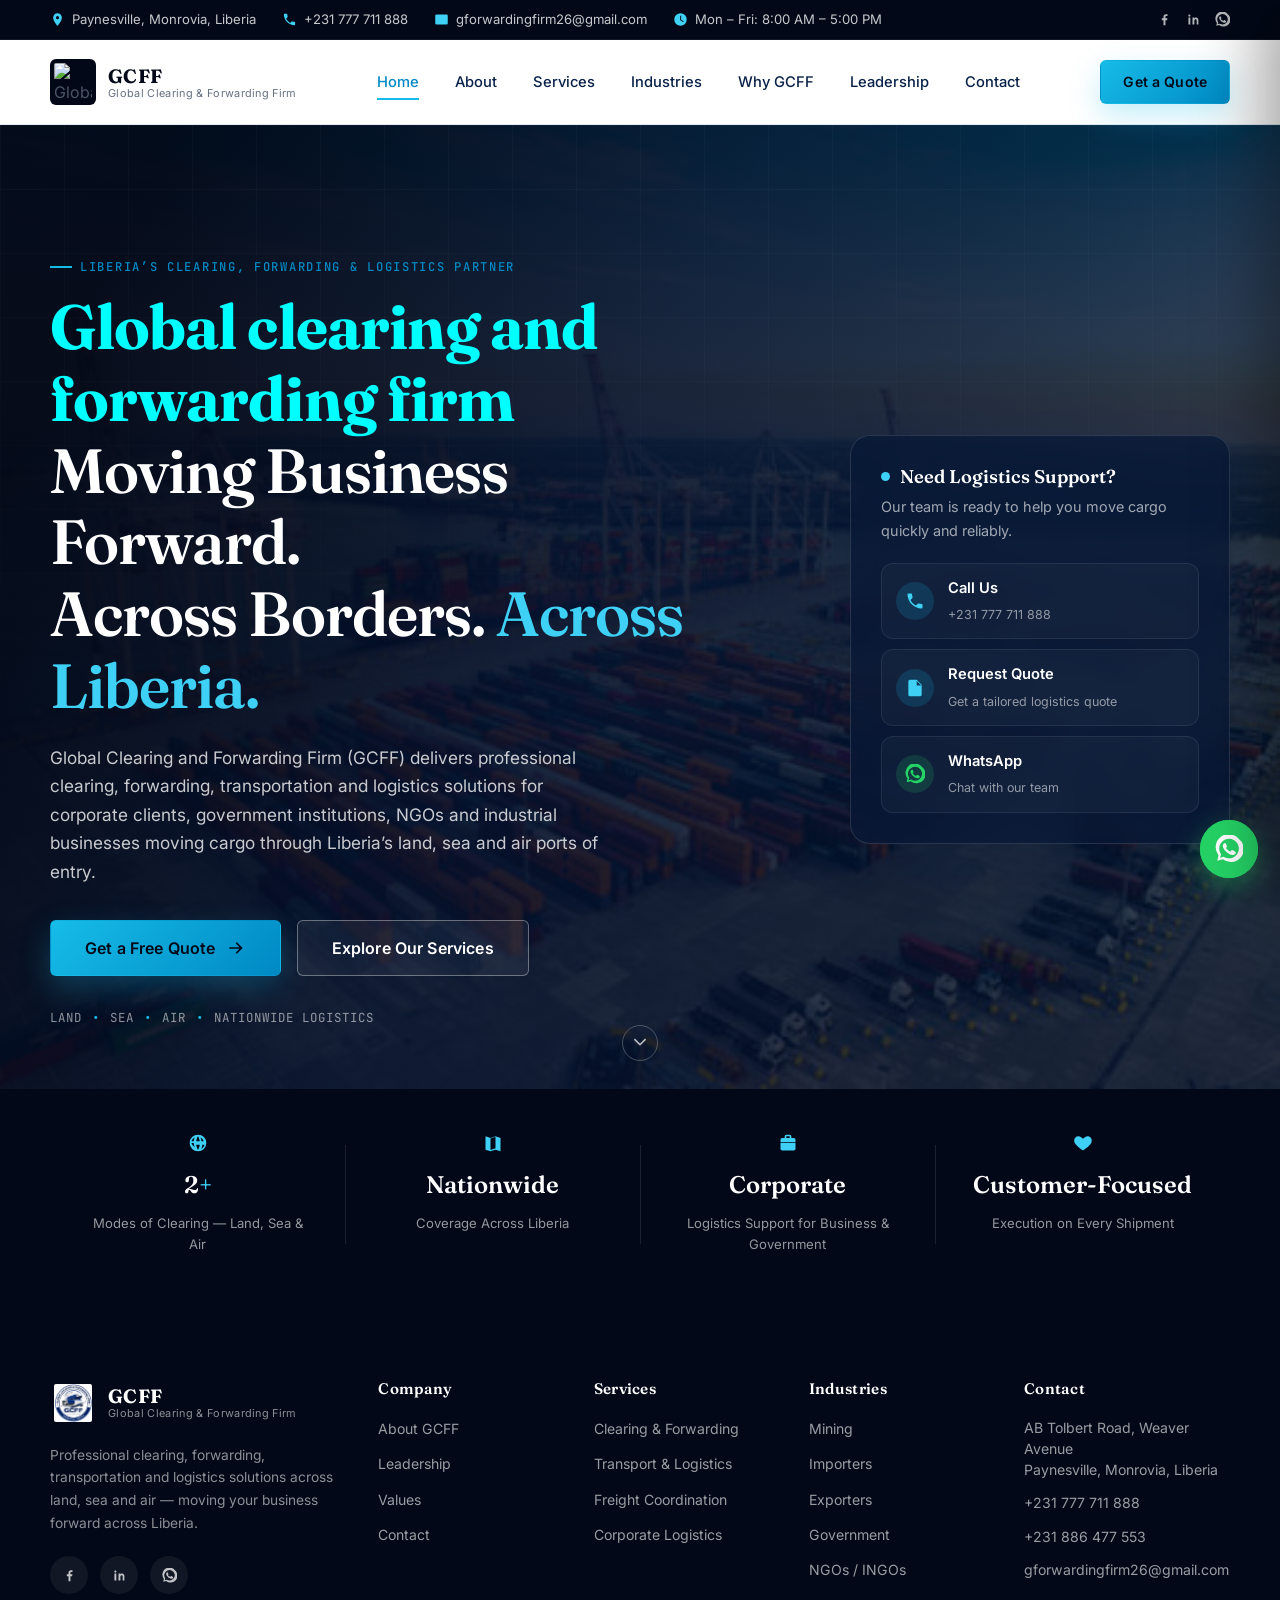
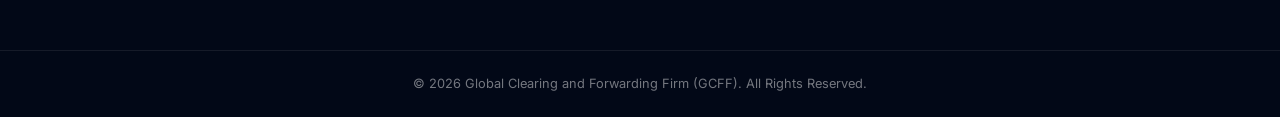
==== commit 2e014b04: "Update index.html" ====
--- a/index.html
+++ b/index.html
@@ -68,7 +68,7 @@
       <ul class="utility-bar__social" aria-label="Social media links">
         <li><a href="https://www.facebook.com/gcaffirm" aria-label="GCFF on Facebook"><svg class="icon icon--sm" aria-hidden="true" focusable="false"><use href="#icon-facebook"></use></svg></a></li>
         <li><a href="#" aria-label="GCFF on LinkedIn"><svg class="icon icon--sm" aria-hidden="true" focusable="false"><use href="#icon-linkedin"></use></svg></a></li>
-        <li><a href="https://wa.me/231886550324" aria-label="Chat with GCFF on WhatsApp"><svg class="icon icon--sm" aria-hidden="true" focusable="false"><use href="#icon-whatsapp"></use></svg></a></li>
+        <li><a href="https://wa.me/231777711888" aria-label="Chat with GCFF on WhatsApp"><svg class="icon icon--sm" aria-hidden="true" focusable="false"><use href="#icon-whatsapp"></use></svg></a></li>
       </ul>
     </div>
   </div>
@@ -199,7 +199,7 @@
               </a>
             </li>
             <li>
-              <a href="https://wa.me/231886550324" class="hero-card__option" target="_blank" rel="noopener">
+              <a href="https://wa.me/231777711888" class="hero-card__option" target="_blank" rel="noopener">
                 <span class="hero-card__icon hero-card__icon--whatsapp"><svg class="icon" aria-hidden="true" focusable="false"><use href="#icon-whatsapp"></use></svg></span>
                 <span>
                   <strong>WhatsApp</strong>
@@ -266,7 +266,7 @@
         <ul class="footer-social" aria-label="Social media links">
           <li><a href="https://www.facebook.com/gcaffirm" aria-label="GCFF on Facebook"><svg class="icon icon--sm" aria-hidden="true" focusable="false"><use href="#icon-facebook"></use></svg></a></li>
           <li><a href="#" aria-label="GCFF on LinkedIn"><svg class="icon icon--sm" aria-hidden="true" focusable="false"><use href="#icon-linkedin"></use></svg></a></li>
-          <li><a href="https://wa.me/231886550324" aria-label="Chat with GCFF on WhatsApp"><svg class="icon icon--sm" aria-hidden="true" focusable="false"><use href="#icon-whatsapp"></use></svg></a></li>
+          <li><a href="https://wa.me/231777711888" aria-label="Chat with GCFF on WhatsApp"><svg class="icon icon--sm" aria-hidden="true" focusable="false"><use href="#icon-whatsapp"></use></svg></a></li>
         </ul>
       </div>
 
@@ -320,7 +320,7 @@
   </footer>
 
   <!-- Floating WhatsApp button -->
-  <a class="floating-whatsapp" href="https://wa.me/231886550324" target="_blank" rel="noopener" aria-label="Chat with GCFF on WhatsApp">
+  <a class="floating-whatsapp" href="https://wa.me/231777711888" target="_blank" rel="noopener" aria-label="Chat with GCFF on WhatsApp">
     <svg class="icon" aria-hidden="true" focusable="false"><use href="#icon-whatsapp"></use></svg>
   </a>
 
